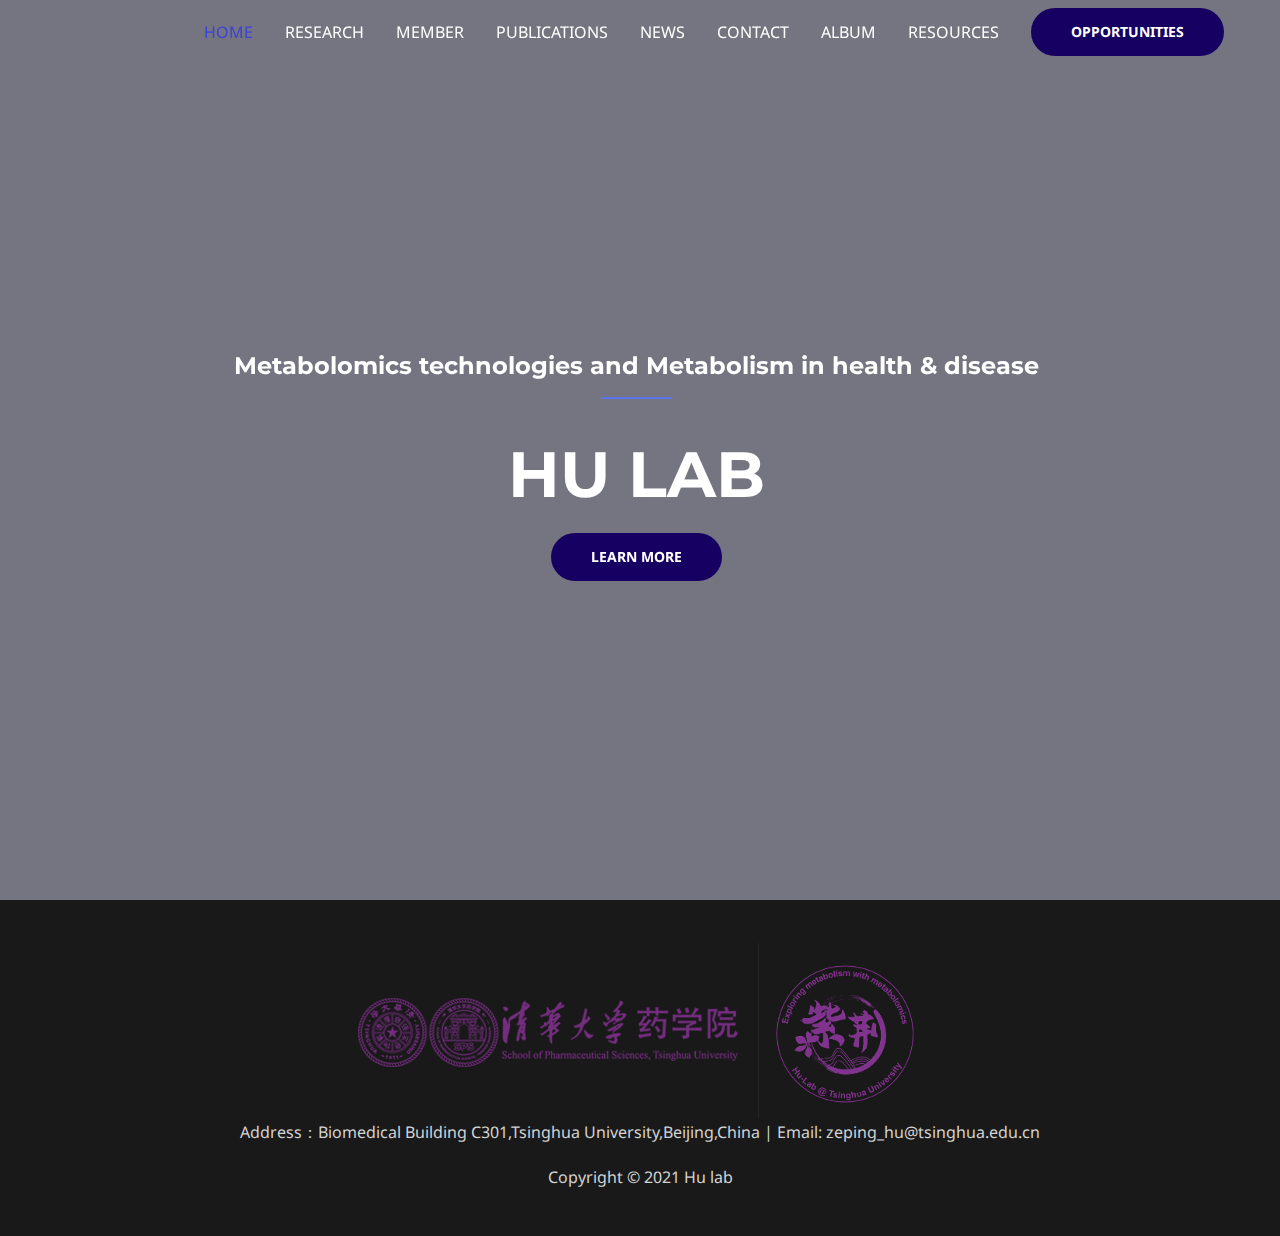
==== index.html @ bd50f6ac "Initial commit" ====
<!DOCTYPE html>
<!--告诉浏览器我们使用的是英文，且是美式英文-->
<html lang="en-US">

<head>
<!--规定文档的字符编码，主流浏览器都支持charset编码，UTF-8 - Unicode 字符编码-->
<meta charset="UTF-8">
<!--使用name属性来定义一个HTML文档的描述、关键词、作者-->
<!--name="viewport",主要是用来解决移动端布局问题，“width=device-width”代表设置为设备宽度，initial-scale=1设置页面的初始缩放值-->
<meta name="viewport" content="width=device-width, initial-scale=1">
<!--暂不知道有啥用，可以删掉-->
<link rel="profile" href="https://gmpg.org/xfn/11">
<link rel="icon" href="images/wxlogo.png" sizes="192x192" />
<link rel="apple-touch-icon" href="images/wxlogo.png" />
<meta name="msapplication-TileImage" content="images/wxlogo.png" />

<meta name='robots' content='index, follow, max-image-preview:large, max-snippet:-1, max-video-preview:-1' />
<!--允许搜索引擎访问，并且在max-image-preview:large在结果中显示大图预览，“max-video-preview:-1”：此网页上的视频摘要时长没有限制，max-snippet:-1 将用户定向到你网站的摘要长度-->
     <!--记得修改-->
    <title>Hulab|Metabolomics technologies and Metabolism in health & disease</title>
    <!--网页描述文字-->
     <!--记得修改-->
    <meta name="description" content="xxx" />
    <!---网页有多个网址时使用canonical对网页进行规范化，重定向于自身，告知搜索引擎将相关搜索信号传递给href-->
    <link rel="canonical" href="index.html" />
    <!--meta property=og 同意网页内容可以被其他SNS网站引用 -->
    <!--locale,type类型，title：标题，description：描述，url：链接，site_name：网站名，-->




<!--dns预获取，减少DNS请求次数，进行DNS预先获取，网页打开时在加载网页时，对网页中的域名进行解析缓存-->
<link rel='dns-prefetch' href='index.html' />
<!--谷歌字体包-->
<link rel='dns-prefetch' href='http://fonts.googleapis.com/' />
<!--wordpress,不知道有啥用，建议去掉-->
<link rel='dns-prefetch' href='http://s.w.org/' />

<!--留待商榷-->
<link rel='stylesheet' id='astra-theme-css-css'  href='wp-content/themes/astra/assets/css/minified/style.min1ac1.css?ver=3.7.3' media='all' />
<style id='astra-theme-css-inline-css'>
html{font-size:100%;}a,.page-title{color:#230a59;}a:hover,a:focus{color:#5c73f2;}body,button,input,select,textarea,.ast-button,.ast-custom-button{font-family:'Noto Sans',sans-serif;font-weight:400;font-size:16px;font-size:1rem;line-height:1.7;}blockquote{color:#000000;}h1,.entry-content h1,h2,.entry-content h2,h3,.entry-content h3,h4,.entry-content h4,h5,.entry-content h5,h6,.entry-content h6,.site-title,.site-title a{font-family:'Montserrat',sans-serif;font-weight:700;}.site-title{font-size:22px;font-size:1.375rem;display:none;}header .custom-logo-link img{max-width:80px;}.astra-logo-svg{width:80px;}.ast-archive-description .ast-archive-title{font-size:40px;font-size:2.5rem;}.site-header .site-description{font-size:15px;font-size:0.9375rem;display:none;}.entry-title{font-size:30px;font-size:1.875rem;}h1,.entry-content h1{font-size:64px;font-size:4rem;font-family:'Montserrat',sans-serif;text-transform:uppercase;}h2,.entry-content h2{font-size:40px;font-size:2.5rem;font-family:'Montserrat',sans-serif;line-height:1.4;text-transform:uppercase;}h3,.entry-content h3{font-size:24px;font-size:1.5rem;font-family:'Montserrat',sans-serif;}h4,.entry-content h4{font-size:20px;font-size:1.25rem;font-family:'Montserrat',sans-serif;}h5,.entry-content h5{font-size:18px;font-size:1.125rem;font-family:'Montserrat',sans-serif;}h6,.entry-content h6{font-size:15px;font-size:0.9375rem;font-family:'Montserrat',sans-serif;}.ast-single-post .entry-title,.page-title{font-size:30px;font-size:1.875rem;}::selection{background-color:#5c73f2;color:#ffffff;}body,h1,.entry-title a,.entry-content h1,h2,.entry-content h2,h3,.entry-content h3,h4,.entry-content h4,h5,.entry-content h5,h6,.entry-content h6{color:#222222;}.tagcloud a:hover,.tagcloud a:focus,.tagcloud a.current-item{color:#ffffff;border-color:#230a59;background-color:#230a59;}input:focus,input[type="text"]:focus,input[type="email"]:focus,input[type="url"]:focus,input[type="password"]:focus,input[type="reset"]:focus,input[type="search"]:focus,textarea:focus{border-color:#230a59;}input[type="radio"]:checked,input[type=reset],input[type="checkbox"]:checked,input[type="checkbox"]:hover:checked,input[type="checkbox"]:focus:checked,input[type=range]::-webkit-slider-thumb{border-color:#230a59;background-color:#230a59;box-shadow:none;}.site-footer a:hover + .post-count,.site-footer a:focus + .post-count{background:#230a59;border-color:#230a59;}.single .nav-links .nav-previous,.single .nav-links .nav-next{color:#230a59;}.entry-meta,.entry-meta *{line-height:1.45;color:#230a59;}.entry-meta a:hover,.entry-meta a:hover *,.entry-meta a:focus,.entry-meta a:focus *,.page-links > .page-link,.page-links .page-link:hover,.post-navigation a:hover{color:#5c73f2;}#cat option,.secondary .calendar_wrap thead a,.secondary .calendar_wrap thead a:visited{color:#230a59;}.secondary .calendar_wrap #today,.ast-progress-val span{background:#230a59;}.secondary a:hover + .post-count,.secondary a:focus + .post-count{background:#230a59;border-color:#230a59;}.calendar_wrap #today > a{color:#ffffff;}.page-links .page-link,.single .post-navigation a{color:#230a59;}.widget-title{font-size:22px;font-size:1.375rem;color:#222222;}.main-header-menu .menu-link,.ast-header-custom-item a{color:#222222;}.main-header-menu .menu-item:hover > .menu-link,.main-header-menu .menu-item:hover > .ast-menu-toggle,.main-header-menu .ast-masthead-custom-menu-items a:hover,.main-header-menu .menu-item.focus > .menu-link,.main-header-menu .menu-item.focus > .ast-menu-toggle,.main-header-menu .current-menu-item > .menu-link,.main-header-menu .current-menu-ancestor > .menu-link,.main-header-menu .current-menu-item > .ast-menu-toggle,.main-header-menu .current-menu-ancestor > .ast-menu-toggle{color:#230a59;}.header-main-layout-3 .ast-main-header-bar-alignment{margin-right:auto;}.header-main-layout-2 .site-header-section-left .ast-site-identity{text-align:left;}.ast-header-break-point .ast-mobile-menu-buttons-minimal.menu-toggle{background:transparent;color:#160061;}.ast-header-break-point .ast-mobile-menu-buttons-outline.menu-toggle{background:transparent;border:1px solid #160061;color:#160061;}.ast-header-break-point .ast-mobile-menu-buttons-fill.menu-toggle{background:#160061;color:#ffffff;}.ast-page-builder-template .hentry {margin: 0;}.ast-page-builder-template .site-content > .ast-container {max-width: 100%;padding: 0;}.ast-page-builder-template .site-content #primary {padding: 0;margin: 0;}.ast-page-builder-template .no-results {text-align: center;margin: 4em auto;}.ast-page-builder-template .ast-pagination {padding: 2em;} .ast-page-builder-template .entry-header.ast-no-title.ast-no-thumbnail {margin-top: 0;}.ast-page-builder-template .entry-header.ast-header-without-markup {margin-top: 0;margin-bottom: 0;}.ast-page-builder-template .entry-header.ast-no-title.ast-no-meta {margin-bottom: 0;}.ast-page-builder-template.single .post-navigation {padding-bottom: 2em;}.ast-page-builder-template.single-post .site-content > .ast-container {max-width: 100%;}.ast-page-builder-template.single-post .site-content > .ast-container {max-width: 100%;}.ast-page-builder-template .entry-header {margin-top: 4em;margin-left: auto;margin-right: auto;padding-left: 20px;padding-right: 20px;}.ast-page-builder-template .ast-archive-description {margin-top: 4em;margin-left: auto;margin-right: auto;padding-left: 20px;padding-right: 20px;}.ast-page-builder-template.ast-no-sidebar .entry-content .alignwide {margin-left: 0;margin-right: 0;}.single.ast-page-builder-template .entry-header {padding-left: 20px;padding-right: 20px;}.ast-page-builder-template.ast-no-sidebar .entry-content .alignwide {margin-left: 0;margin-right: 0;}.ast-small-footer{color:#d3d3d3;}.ast-small-footer > .ast-footer-overlay{background-color:#191919;;}.ast-small-footer a{color:#fb2056;}.ast-small-footer a:hover{color:#fb2056;}.footer-adv .footer-adv-overlay{border-top-style:solid;border-top-color:#7a7a7a;}.wp-block-buttons.aligncenter{justify-content:center;}@media (max-width:782px){.entry-content .wp-block-columns .wp-block-column{margin-left:0px;}}@media (max-width:921px){.ast-separate-container .ast-article-post,.ast-separate-container .ast-article-single{padding:1.5em 2.14em;}.ast-separate-container #primary,.ast-separate-container #secondary{padding:1.5em 0;}#primary,#secondary{padding:1.5em 0;margin:0;}.ast-left-sidebar #content > .ast-container{display:flex;flex-direction:column-reverse;width:100%;}.ast-author-box img.avatar{margin:20px 0 0 0;}}@media (min-width:922px){.ast-separate-container.ast-right-sidebar #primary,.ast-separate-container.ast-left-sidebar #primary{border:0;}.search-no-results.ast-separate-container #primary{margin-bottom:4em;}}.elementor-button-wrapper .elementor-button{border-style:solid;text-decoration:none;border-top-width:0;border-right-width:0;border-left-width:0;border-bottom-width:0;}body .elementor-button.elementor-size-sm,body .elementor-button.elementor-size-xs,body .elementor-button.elementor-size-md,body .elementor-button.elementor-size-lg,body .elementor-button.elementor-size-xl,body .elementor-button{border-radius:30px;padding-top:17px;padding-right:40px;padding-bottom:17px;padding-left:40px;}.elementor-button-wrapper .elementor-button{border-color:#160061;background-color:#160061;}.elementor-button-wrapper .elementor-button:hover,.elementor-button-wrapper .elementor-button:focus{color:#ffffff;background-color:#3b42d9;border-color:#3b42d9;}.wp-block-button .wp-block-button__link,.elementor-button-wrapper .elementor-button,.elementor-button-wrapper .elementor-button:visited{color:#ffffff;}.elementor-button-wrapper .elementor-button{font-family:inherit;font-weight:700;line-height:1;text-transform:uppercase;}body .elementor-button.elementor-size-sm,body .elementor-button.elementor-size-xs,body .elementor-button.elementor-size-md,body .elementor-button.elementor-size-lg,body .elementor-button.elementor-size-xl,body .elementor-button{font-size:14px;font-size:0.875rem;}.wp-block-button .wp-block-button__link:hover,.wp-block-button .wp-block-button__link:focus{color:#ffffff;background-color:#3b42d9;border-color:#3b42d9;}.elementor-widget-heading h2.elementor-heading-title{line-height:1.4;}.wp-block-button .wp-block-button__link{border-style:solid;border-top-width:0;border-right-width:0;border-left-width:0;border-bottom-width:0;border-color:#160061;background-color:#160061;color:#ffffff;font-family:inherit;font-weight:700;line-height:1;text-transform:uppercase;font-size:14px;font-size:0.875rem;border-radius:30px;padding-top:17px;padding-right:40px;padding-bottom:17px;padding-left:40px;}.menu-toggle,button,.ast-button,.ast-custom-button,.button,input#submit,input[type="button"],input[type="submit"],input[type="reset"]{border-style:solid;border-top-width:0;border-right-width:0;border-left-width:0;border-bottom-width:0;color:#ffffff;border-color:#160061;background-color:#160061;border-radius:30px;padding-top:17px;padding-right:40px;padding-bottom:17px;padding-left:40px;font-family:inherit;font-weight:700;font-size:14px;font-size:0.875rem;line-height:1;text-transform:uppercase;}button:focus,.menu-toggle:hover,button:hover,.ast-button:hover,.ast-custom-button:hover .button:hover,.ast-custom-button:hover ,input[type=reset]:hover,input[type=reset]:focus,input#submit:hover,input#submit:focus,input[type="button"]:hover,input[type="button"]:focus,input[type="submit"]:hover,input[type="submit"]:focus{color:#ffffff;background-color:#3b42d9;border-color:#3b42d9;}@media (min-width:544px){.ast-container{max-width:100%;}}@media (max-width:544px){.ast-separate-container .ast-article-post,.ast-separate-container .ast-article-single,.ast-separate-container .comments-title,.ast-separate-container .ast-archive-description{padding:1.5em 1em;}.ast-separate-container #content .ast-container{padding-left:0.54em;padding-right:0.54em;}.ast-separate-container .ast-comment-list li.depth-1{padding:1.5em 1em;margin-bottom:1.5em;}.ast-separate-container .ast-comment-list .bypostauthor{padding:.5em;}.ast-search-menu-icon.ast-dropdown-active .search-field{width:170px;}.site-branding img,.site-header .site-logo-img .custom-logo-link img{max-width:100%;}}@media (max-width:921px){.ast-mobile-header-stack .main-header-bar .ast-search-menu-icon{display:inline-block;}.ast-header-break-point.ast-header-custom-item-outside .ast-mobile-header-stack .main-header-bar .ast-search-icon{margin:0;}.ast-comment-avatar-wrap img{max-width:2.5em;}.ast-separate-container .ast-comment-list li.depth-1{padding:1.5em 2.14em;}.ast-separate-container .comment-respond{padding:2em 2.14em;}.ast-comment-meta{padding:0 1.8888em 1.3333em;}}@media (max-width:921px){.site-title{display:none;}.ast-archive-description .ast-archive-title{font-size:40px;}.site-header .site-description{display:none;}.entry-title{font-size:30px;}h1,.entry-content h1{font-size:44px;}h2,.entry-content h2{font-size:32px;}h3,.entry-content h3{font-size:20px;}.ast-single-post .entry-title,.page-title{font-size:30px;}.astra-logo-svg{width:50px;}header .custom-logo-link img,.ast-header-break-point .site-logo-img .custom-mobile-logo-link img{max-width:50px;}}@media (max-width:544px){.widget-title{font-size:21px;font-size:1.4rem;}body,button,input,select,textarea,.ast-button,.ast-custom-button{font-size:15px;font-size:0.9375rem;}#secondary,#secondary button,#secondary input,#secondary select,#secondary textarea{font-size:15px;font-size:0.9375rem;}.site-title{font-size:20px;font-size:1.25rem;display:none;}.ast-archive-description .ast-archive-title{font-size:40px;}.site-header .site-description{font-size:14px;font-size:0.875rem;display:none;}.entry-title{font-size:30px;}h1,.entry-content h1{font-size:30px;}h2,.entry-content h2{font-size:24px;}h3,.entry-content h3{font-size:20px;}h4,.entry-content h4{font-size:19px;font-size:1.1875rem;}h5,.entry-content h5{font-size:16px;font-size:1rem;}h6,.entry-content h6{font-size:15px;font-size:0.9375rem;}.ast-single-post .entry-title,.page-title{font-size:30px;}header .custom-logo-link img,.ast-header-break-point .site-branding img,.ast-header-break-point .custom-logo-link img{max-width:50px;}.astra-logo-svg{width:50px;}.ast-header-break-point .site-logo-img .custom-mobile-logo-link img{max-width:50px;}}@media (max-width:921px){html{font-size:91.2%;}}@media (max-width:544px){html{font-size:100%;}}@media (min-width:922px){.ast-container{max-width:1240px;}}@font-face {font-family: "Astra";src: url(wp-content/themes/astra/assets/fonts/astra.woff) format("woff"),url(https://www.gulab.info/wp-content/themes/astra/assets/fonts/astra.ttf) format("truetype"),url(https://www.gulab.info/wp-content/themes/astra/assets/fonts/astra.svg#astra) format("svg");font-weight: normal;font-style: normal;font-display: fallback;}@media (max-width:921px) {.main-header-bar .main-header-bar-navigation{display:none;}}.ast-desktop .main-header-menu.submenu-with-border .sub-menu,.ast-desktop .main-header-menu.submenu-with-border .astra-full-megamenu-wrapper{border-color:#5c73f2;}.ast-desktop .main-header-menu.submenu-with-border .sub-menu{border-top-width:2px;border-right-width:0px;border-left-width:0px;border-bottom-width:0px;border-style:solid;}.ast-desktop .main-header-menu.submenu-with-border .sub-menu .sub-menu{top:-2px;}.ast-desktop .main-header-menu.submenu-with-border .sub-menu .menu-link,.ast-desktop .main-header-menu.submenu-with-border .children .menu-link{border-bottom-width:1px;border-style:solid;border-color:#eaeaea;}@media (min-width:922px){.main-header-menu .sub-menu .menu-item.ast-left-align-sub-menu:hover > .sub-menu,.main-header-menu .sub-menu .menu-item.ast-left-align-sub-menu.focus > .sub-menu{margin-left:-0px;}}.ast-small-footer{border-top-style:solid;border-top-width:0;border-top-color:#7a7a7a;}.ast-small-footer-wrap{text-align:center;}.ast-header-break-point .main-navigation ul .button-custom-menu-item .menu-link {padding: 0 20px;display: inline-block;width: 100%;border-bottom-width: 1px;border-style: solid;border-color: #eaeaea;}.button-custom-menu-item .ast-custom-button-link .ast-custom-button {font-size: inherit;font-family: inherit;font-weight: inherit;}.button-custom-menu-item .ast-custom-button-link .ast-custom-button:hover {transition: all 0.1s ease-in-out;}.ast-header-break-point.ast-header-custom-item-inside .main-header-bar .main-header-bar-navigation .ast-search-icon {display: none;}.ast-header-break-point.ast-header-custom-item-inside .main-header-bar .ast-search-menu-icon .search-form {padding: 0;display: block;overflow: hidden;}.ast-header-break-point .ast-header-custom-item .widget:last-child {margin-bottom: 1em;}.ast-header-custom-item .widget {margin: 0.5em;display: inline-block;vertical-align: middle;}.ast-header-custom-item .widget p {margin-bottom: 0;}.ast-header-custom-item .widget li {width: auto;}.ast-header-custom-item-inside .button-custom-menu-item .menu-link {display: none;}.ast-header-custom-item-inside.ast-header-break-point .button-custom-menu-item .ast-custom-button-link {display: none;}.ast-header-custom-item-inside.ast-header-break-point .button-custom-menu-item .menu-link {display: block;}.ast-header-break-point.ast-header-custom-item-outside .main-header-bar .ast-search-icon {margin-right: 1em;}.ast-header-break-point.ast-header-custom-item-inside .main-header-bar .ast-search-menu-icon .search-field,.ast-header-break-point.ast-header-custom-item-inside .main-header-bar .ast-search-menu-icon.ast-inline-search .search-field {width: 100%;padding-right: 5.5em;}.ast-header-break-point.ast-header-custom-item-inside .main-header-bar .ast-search-menu-icon .search-submit {display: block;position: absolute;height: 100%;top: 0;right: 0;padding: 0 1em;border-radius: 0;}.ast-header-break-point .ast-header-custom-item .ast-masthead-custom-menu-items {padding-left: 20px;padding-right: 20px;margin-bottom: 1em;margin-top: 1em;}.ast-header-custom-item-inside.ast-header-break-point .button-custom-menu-item {padding-left: 0;padding-right: 0;margin-top: 0;margin-bottom: 0;}.astra-icon-down_arrow::after {content: "\e900";font-family: Astra;}.astra-icon-close::after {content: "\e5cd";font-family: Astra;}.astra-icon-drag_handle::after {content: "\e25d";font-family: Astra;}.astra-icon-format_align_justify::after {content: "\e235";font-family: Astra;}.astra-icon-menu::after {content: "\e5d2";font-family: Astra;}.astra-icon-reorder::after {content: "\e8fe";font-family: Astra;}.astra-icon-search::after {content: "\e8b6";font-family: Astra;}.astra-icon-zoom_in::after {content: "\e56b";font-family: Astra;}.astra-icon-check-circle::after {content: "\e901";font-family: Astra;}.astra-icon-shopping-cart::after {content: "\f07a";font-family: Astra;}.astra-icon-shopping-bag::after {content: "\f290";font-family: Astra;}.astra-icon-shopping-basket::after {content: "\f291";font-family: Astra;}.astra-icon-circle-o::after {content: "\e903";font-family: Astra;}.astra-icon-certificate::after {content: "\e902";font-family: Astra;}:root .has-ast-global-color-0-color{color:var(--ast-global-color-0);}:root .has-ast-global-color-0-background-color{background-color:var(--ast-global-color-0);}:root .wp-block-button .has-ast-global-color-0-color{color:var(--ast-global-color-0);}:root .wp-block-button .has-ast-global-color-0-background-color{background-color:var(--ast-global-color-0);}:root .has-ast-global-color-1-color{color:var(--ast-global-color-1);}:root .has-ast-global-color-1-background-color{background-color:var(--ast-global-color-1);}:root .wp-block-button .has-ast-global-color-1-color{color:var(--ast-global-color-1);}:root .wp-block-button .has-ast-global-color-1-background-color{background-color:var(--ast-global-color-1);}:root .has-ast-global-color-2-color{color:var(--ast-global-color-2);}:root .has-ast-global-color-2-background-color{background-color:var(--ast-global-color-2);}:root .wp-block-button .has-ast-global-color-2-color{color:var(--ast-global-color-2);}:root .wp-block-button .has-ast-global-color-2-background-color{background-color:var(--ast-global-color-2);}:root .has-ast-global-color-3-color{color:var(--ast-global-color-3);}:root .has-ast-global-color-3-background-color{background-color:var(--ast-global-color-3);}:root .wp-block-button .has-ast-global-color-3-color{color:var(--ast-global-color-3);}:root .wp-block-button .has-ast-global-color-3-background-color{background-color:var(--ast-global-color-3);}:root .has-ast-global-color-4-color{color:var(--ast-global-color-4);}:root .has-ast-global-color-4-background-color{background-color:var(--ast-global-color-4);}:root .wp-block-button .has-ast-global-color-4-color{color:var(--ast-global-color-4);}:root .wp-block-button .has-ast-global-color-4-background-color{background-color:var(--ast-global-color-4);}:root .has-ast-global-color-5-color{color:var(--ast-global-color-5);}:root .has-ast-global-color-5-background-color{background-color:var(--ast-global-color-5);}:root .wp-block-button .has-ast-global-color-5-color{color:var(--ast-global-color-5);}:root .wp-block-button .has-ast-global-color-5-background-color{background-color:var(--ast-global-color-5);}:root .has-ast-global-color-6-color{color:var(--ast-global-color-6);}:root .has-ast-global-color-6-background-color{background-color:var(--ast-global-color-6);}:root .wp-block-button .has-ast-global-color-6-color{color:var(--ast-global-color-6);}:root .wp-block-button .has-ast-global-color-6-background-color{background-color:var(--ast-global-color-6);}:root .has-ast-global-color-7-color{color:var(--ast-global-color-7);}:root .has-ast-global-color-7-background-color{background-color:var(--ast-global-color-7);}:root .wp-block-button .has-ast-global-color-7-color{color:var(--ast-global-color-7);}:root .wp-block-button .has-ast-global-color-7-background-color{background-color:var(--ast-global-color-7);}:root .has-ast-global-color-8-color{color:var(--ast-global-color-8);}:root .has-ast-global-color-8-background-color{background-color:var(--ast-global-color-8);}:root .wp-block-button .has-ast-global-color-8-color{color:var(--ast-global-color-8);}:root .wp-block-button .has-ast-global-color-8-background-color{background-color:var(--ast-global-color-8);}:root{--ast-global-color-0:#0170B9;--ast-global-color-1:#3a3a3a;--ast-global-color-2:#3a3a3a;--ast-global-color-3:#4B4F58;--ast-global-color-4:#F5F5F5;--ast-global-color-5:#FFFFFF;--ast-global-color-6:#F2F5F7;--ast-global-color-7:#424242;--ast-global-color-8:#000000;}@media (min-width:921px){.ast-theme-transparent-header #masthead{position:absolute;left:0;right:0;}.ast-theme-transparent-header .main-header-bar,.ast-theme-transparent-header.ast-header-break-point .main-header-bar{background:none;}body.elementor-editor-active.ast-theme-transparent-header #masthead,.fl-builder-edit .ast-theme-transparent-header #masthead,body.vc_editor.ast-theme-transparent-header #masthead,body.brz-ed.ast-theme-transparent-header #masthead{z-index:0;}.ast-header-break-point.ast-replace-site-logo-transparent.ast-theme-transparent-header .custom-mobile-logo-link{display:none;}.ast-header-break-point.ast-replace-site-logo-transparent.ast-theme-transparent-header .transparent-custom-logo{display:inline-block;}.ast-theme-transparent-header .ast-above-header,.ast-theme-transparent-header .ast-above-header.ast-above-header-bar{background-image:none;background-color:transparent;}.ast-theme-transparent-header .ast-below-header{background-image:none;background-color:transparent;}}@media (min-width:922px){.ast-theme-transparent-header .site-title a,.ast-theme-transparent-header .site-title a:focus,.ast-theme-transparent-header .site-title a:hover,.ast-theme-transparent-header .site-title a:visited{color:#ffffff;}.ast-theme-transparent-header .site-header .site-description{color:#ffffff;}.ast-theme-transparent-header .ast-builder-menu .main-header-menu,.ast-theme-transparent-header .ast-builder-menu .main-header-menu .sub-menu,.ast-theme-transparent-header .ast-builder-menu .main-header-menu,.ast-theme-transparent-header.ast-header-break-point .ast-builder-menu .main-header-bar-wrap .main-header-menu,.ast-flyout-menu-enable.ast-header-break-point.ast-theme-transparent-header .main-header-bar-navigation #site-navigation,.ast-fullscreen-menu-enable.ast-header-break-point.ast-theme-transparent-header .main-header-bar-navigation #site-navigation,.ast-flyout-above-menu-enable.ast-header-break-point.ast-theme-transparent-header .ast-above-header-navigation-wrap .ast-above-header-navigation,.ast-flyout-below-menu-enable.ast-header-break-point.ast-theme-transparent-header .ast-below-header-navigation-wrap .ast-below-header-actual-nav,.ast-fullscreen-above-menu-enable.ast-header-break-point.ast-theme-transparent-header .ast-above-header-navigation-wrap,.ast-fullscreen-below-menu-enable.ast-header-break-point.ast-theme-transparent-header .ast-below-header-navigation-wrap,.ast-theme-transparent-header .main-header-menu .menu-link{background-color:rgba(255,255,255,0);}.ast-theme-transparent-header .ast-builder-menu .main-header-menu .menu-item .sub-menu .menu-item .menu-link,.ast-theme-transparent-header .ast-builder-menu .main-header-menu .menu-item .sub-menu .menu-item > .ast-menu-toggle,.ast-theme-transparent-header .main-header-menu .menu-item .sub-menu .menu-link,.ast-header-break-point.ast-flyout-menu-enable.ast-header-break-point .main-header-bar-navigation .main-header-menu .menu-item .sub-menu .menu-link{color:#000000;}.ast-theme-transparent-header .ast-builder-menu .main-header-menu .menu-item .sub-menu .menu-link:hover,.ast-theme-transparent-header .ast-builder-menu .main-header-menu .menu-item .sub-menu .menu-item:hover > .menu-link,.ast-theme-transparent-header .ast-builder-menu .main-header-menu .menu-item .sub-menu .menu-item.focus > .menu-item,.ast-theme-transparent-header .ast-builder-menu .main-header-menu .menu-item .sub-menu .menu-item.current-menu-item > .menu-link,.ast-theme-transparent-header .ast-builder-menu .main-header-menu .menu-item .sub-menu .menu-item.current-menu-item > .ast-menu-toggle,.ast-theme-transparent-header .ast-builder-menu .main-header-menu .menu-item .sub-menu .menu-item:hover > .ast-menu-toggle,.ast-theme-transparent-header .ast-builder-menu .main-header-menu .menu-item .sub-menu .menu-item.focus > .ast-menu-toggle,.ast-theme-transparent-header .main-header-menu .menu-item .sub-menu .menu-item:hover > .menu-link,.ast-header-break-point.ast-flyout-menu-enable.ast-header-break-point .main-header-bar-navigation .main-header-menu .menu-item .sub-menu .menu-link{color:#3b42d9;}.ast-theme-transparent-header .ast-builder-menu .main-header-menu,.ast-theme-transparent-header .ast-builder-menu .main-header-menu .menu-link,.ast-theme-transparent-header [CLASS*="ast-builder-menu-"] .main-header-menu .menu-item > .menu-link,.ast-theme-transparent-header .ast-masthead-custom-menu-items,.ast-theme-transparent-header .ast-masthead-custom-menu-items a,.ast-theme-transparent-header .ast-builder-menu .main-header-menu .menu-item > .ast-menu-toggle,.ast-theme-transparent-header .ast-builder-menu .main-header-menu .menu-item > .ast-menu-toggle,.ast-theme-transparent-header .ast-above-header-navigation a,.ast-header-break-point.ast-theme-transparent-header .ast-above-header-navigation a,.ast-header-break-point.ast-theme-transparent-header .ast-above-header-navigation > ul.ast-above-header-menu > .menu-item-has-children:not(.current-menu-item) > .ast-menu-toggle,.ast-theme-transparent-header .ast-below-header-menu,.ast-theme-transparent-header .ast-below-header-menu a,.ast-header-break-point.ast-theme-transparent-header .ast-below-header-menu a,.ast-header-break-point.ast-theme-transparent-header .ast-below-header-menu,.ast-theme-transparent-header .main-header-menu .menu-link{color:#ffffff;}.ast-theme-transparent-header .ast-builder-menu .main-header-menu .menu-item:hover > .menu-link,.ast-theme-transparent-header .ast-builder-menu .main-header-menu .menu-item:hover > .ast-menu-toggle,.ast-theme-transparent-header .ast-builder-menu .main-header-menu .ast-masthead-custom-menu-items a:hover,.ast-theme-transparent-header .ast-builder-menu .main-header-menu .focus > .menu-link,.ast-theme-transparent-header .ast-builder-menu .main-header-menu .focus > .ast-menu-toggle,.ast-theme-transparent-header .ast-builder-menu .main-header-menu .current-menu-item > .menu-link,.ast-theme-transparent-header .ast-builder-menu .main-header-menu .current-menu-ancestor > .menu-link,.ast-theme-transparent-header .ast-builder-menu .main-header-menu .current-menu-item > .ast-menu-toggle,.ast-theme-transparent-header .ast-builder-menu .main-header-menu .current-menu-ancestor > .ast-menu-toggle,.ast-theme-transparent-header [CLASS*="ast-builder-menu-"] .main-header-menu .current-menu-item > .menu-link,.ast-theme-transparent-header [CLASS*="ast-builder-menu-"] .main-header-menu .current-menu-ancestor > .menu-link,.ast-theme-transparent-header [CLASS*="ast-builder-menu-"] .main-header-menu .current-menu-item > .ast-menu-toggle,.ast-theme-transparent-header [CLASS*="ast-builder-menu-"] .main-header-menu .current-menu-ancestor > .ast-menu-toggle,.ast-theme-transparent-header .main-header-menu .menu-item:hover > .menu-link,.ast-theme-transparent-header .main-header-menu .current-menu-item > .menu-link,.ast-theme-transparent-header .main-header-menu .current-menu-ancestor > .menu-link{color:#3b42d9;}}@media (max-width:921px){.transparent-custom-logo{display:none;}}@media (min-width:921px){.ast-transparent-mobile-logo{display:none;}}@media (max-width:921px){.ast-transparent-mobile-logo{display:block;}}@media (min-width:921px){.ast-theme-transparent-header .main-header-bar{border-bottom-width:0;border-bottom-style:solid;border-bottom-color:#ffffff;}}.ast-breadcrumbs .trail-browse,.ast-breadcrumbs .trail-items,.ast-breadcrumbs .trail-items li{display:inline-block;margin:0;padding:0;border:none;background:inherit;text-indent:0;}.ast-breadcrumbs .trail-browse{font-size:inherit;font-style:inherit;font-weight:inherit;color:inherit;}.ast-breadcrumbs .trail-items{list-style:none;}.trail-items li::after{padding:0 0.3em;content:"\00bb";}.trail-items li:last-of-type::after{display:none;}h1,.entry-content h1,h2,.entry-content h2,h3,.entry-content h3,h4,.entry-content h4,h5,.entry-content h5,h6,.entry-content h6{color:#222222;}.elementor-widget-heading .elementor-heading-title{margin:0;}.elementor-post.elementor-grid-item.hentry{margin-bottom:0;}.woocommerce div.product .elementor-element.elementor-products-grid .related.products ul.products li.product,.elementor-element .elementor-wc-products .woocommerce[class*='columns-'] ul.products li.product{width:auto;margin:0;float:none;}.ast-left-sidebar .elementor-section.elementor-section-stretched,.ast-right-sidebar .elementor-section.elementor-section-stretched{max-width:100%;left:0 !important;}.elementor-template-full-width .ast-container{display:block;}@media (max-width:544px){.elementor-element .elementor-wc-products .woocommerce[class*="columns-"] ul.products li.product{width:auto;margin:0;}.elementor-element .woocommerce .woocommerce-result-count{float:none;}}.ast-header-break-point .main-header-bar{border-bottom-width:0;}@media (min-width:922px){.main-header-bar{border-bottom-width:0;}}.ast-safari-browser-less-than-11 .main-header-menu .menu-item, .ast-safari-browser-less-than-11 .main-header-bar .ast-masthead-custom-menu-items{display:block;}.main-header-menu .menu-item, #astra-footer-menu .menu-item, .main-header-bar .ast-masthead-custom-menu-items{-js-display:flex;display:flex;-webkit-box-pack:center;-webkit-justify-content:center;-moz-box-pack:center;-ms-flex-pack:center;justify-content:center;-webkit-box-orient:vertical;-webkit-box-direction:normal;-webkit-flex-direction:column;-moz-box-orient:vertical;-moz-box-direction:normal;-ms-flex-direction:column;flex-direction:column;}.main-header-menu > .menu-item > .menu-link, #astra-footer-menu > .menu-item > .menu-link,{height:100%;-webkit-box-align:center;-webkit-align-items:center;-moz-box-align:center;-ms-flex-align:center;align-items:center;-js-display:flex;display:flex;}.ast-primary-menu-disabled .main-header-bar .ast-masthead-custom-menu-items{flex:unset;}.header-main-layout-1 .ast-flex.main-header-container, .header-main-layout-3 .ast-flex.main-header-container{-webkit-align-content:center;-ms-flex-line-pack:center;align-content:center;-webkit-box-align:center;-webkit-align-items:center;-moz-box-align:center;-ms-flex-align:center;align-items:center;}.main-header-menu .sub-menu .menu-item.menu-item-has-children > .menu-link:after{position:absolute;right:1em;top:50%;transform:translate(0,-50%) rotate(270deg);}.ast-header-break-point .main-header-bar .main-header-bar-navigation .page_item_has_children > .ast-menu-toggle::before, .ast-header-break-point .main-header-bar .main-header-bar-navigation .menu-item-has-children > .ast-menu-toggle::before, .ast-mobile-popup-drawer .main-header-bar-navigation .menu-item-has-children>.ast-menu-toggle::before, .ast-header-break-point .ast-mobile-header-wrap .main-header-bar-navigation .menu-item-has-children > .ast-menu-toggle::before{font-weight:bold;content:"\e900";font-family:Astra;text-decoration:inherit;display:inline-block;}.ast-header-break-point .main-navigation ul.sub-menu .menu-item .menu-link:before{content:"\e900";font-family:Astra;font-size:.65em;text-decoration:inherit;display:inline-block;transform:translate(0, -2px) rotateZ(270deg);margin-right:5px;}.widget_search .search-form:after{font-family:Astra;font-size:1.2em;font-weight:normal;content:"\e8b6";position:absolute;top:50%;right:15px;transform:translate(0, -50%);}.astra-search-icon::before{content:"\e8b6";font-family:Astra;font-style:normal;font-weight:normal;text-decoration:inherit;text-align:center;-webkit-font-smoothing:antialiased;-moz-osx-font-smoothing:grayscale;}.main-header-bar .main-header-bar-navigation .page_item_has_children > a:after, .main-header-bar .main-header-bar-navigation .menu-item-has-children > a:after, .site-header-focus-item .main-header-bar-navigation .menu-item-has-children > .menu-link:after{content:"\e900";display:inline-block;font-family:Astra;font-size:.6rem;font-weight:bold;text-rendering:auto;-webkit-font-smoothing:antialiased;-moz-osx-font-smoothing:grayscale;margin-left:10px;line-height:normal;}.ast-mobile-popup-drawer .main-header-bar-navigation .ast-submenu-expanded>.ast-menu-toggle::before{transform:rotateX(180deg);}.ast-header-break-point .main-header-bar-navigation .menu-item-has-children > .menu-link:after{display:none;}.ast-separate-container .blog-layout-1, .ast-separate-container .blog-layout-2, .ast-separate-container .blog-layout-3{background-color:transparent;background-image:none;}.ast-separate-container .ast-article-post{background-color:var(--ast-global-color-5);;}@media (max-width:921px){.ast-separate-container .ast-article-post{background-color:var(--ast-global-color-5);;}}@media (max-width:544px){.ast-separate-container .ast-article-post{background-color:var(--ast-global-color-5);;}}.ast-separate-container .ast-article-single:not(.ast-related-post), .ast-separate-container .comments-area .comment-respond,.ast-separate-container .comments-area .ast-comment-list li, .ast-separate-container .ast-woocommerce-container, .ast-separate-container .error-404, .ast-separate-container .no-results, .single.ast-separate-container .ast-author-meta, .ast-separate-container .related-posts-title-wrapper, .ast-separate-container.ast-two-container #secondary .widget,.ast-separate-container .comments-count-wrapper, .ast-box-layout.ast-plain-container .site-content,.ast-padded-layout.ast-plain-container .site-content, .ast-separate-container .comments-area .comments-title{background-color:var(--ast-global-color-5);;}@media (max-width:921px){.ast-separate-container .ast-article-single:not(.ast-related-post), .ast-separate-container .comments-area .comment-respond,.ast-separate-container .comments-area .ast-comment-list li, .ast-separate-container .ast-woocommerce-container, .ast-separate-container .error-404, .ast-separate-container .no-results, .single.ast-separate-container .ast-author-meta, .ast-separate-container .related-posts-title-wrapper, .ast-separate-container.ast-two-container #secondary .widget,.ast-separate-container .comments-count-wrapper, .ast-box-layout.ast-plain-container .site-content,.ast-padded-layout.ast-plain-container .site-content, .ast-separate-container .comments-area .comments-title{background-color:var(--ast-global-color-5);;}}@media (max-width:544px){.ast-separate-container .ast-article-single:not(.ast-related-post), .ast-separate-container .comments-area .comment-respond,.ast-separate-container .comments-area .ast-comment-list li, .ast-separate-container .ast-woocommerce-container, .ast-separate-container .error-404, .ast-separate-container .no-results, .single.ast-separate-container .ast-author-meta, .ast-separate-container .related-posts-title-wrapper, .ast-separate-container.ast-two-container #secondary .widget,.ast-separate-container .comments-count-wrapper, .ast-box-layout.ast-plain-container .site-content,.ast-padded-layout.ast-plain-container .site-content, .ast-separate-container .comments-area .comments-title{background-color:var(--ast-global-color-5);;}}:root{--e-global-color-astglobalcolor0:#0170B9;--e-global-color-astglobalcolor1:#3a3a3a;--e-global-color-astglobalcolor2:#3a3a3a;--e-global-color-astglobalcolor3:#4B4F58;--e-global-color-astglobalcolor4:#F5F5F5;--e-global-color-astglobalcolor5:#FFFFFF;--e-global-color-astglobalcolor6:#F2F5F7;--e-global-color-astglobalcolor7:#424242;--e-global-color-astglobalcolor8:#000000;}
</style>
<style>
   ul.links {
		list-style: none;
		padding-left: 0;
	}

		ul.links li {
			display: inline-block;
			border-left: solid 1px rgba(255, 255, 255, 0.05);
			padding: 0 0 0 1em;
			margin: 0 0 0 1em;
		}

			ul.links li:first-child {
				border-left: 0;
				padding-left: 0;
				margin-left: 0;
			}
</style>
<link rel='stylesheet' id='astra-google-fonts-css'  href='https://fonts.googleapis.com/css?family=Noto+Sans%3A400%2C700%7CMontserrat%3A700%2C&amp;display=fallback&amp;ver=3.7.3' media='all' />
<link rel='stylesheet' id='astra-menu-animation-css'  href='wp-content/themes/astra/assets/css/minified/menu-animation.min1ac1.css?ver=3.7.3' media='all' />
<link rel='stylesheet' id='wp-block-library-css'  href='wp-includes/css/dist/block-library/style.minf658.css?ver=5.8.1' media='all' />
<style id='global-styles-inline-css'>
body{--wp--preset--color--black: #000000;--wp--preset--color--cyan-bluish-gray: #abb8c3;--wp--preset--color--white: #ffffff;--wp--preset--color--pale-pink: #f78da7;--wp--preset--color--vivid-red: #cf2e2e;--wp--preset--color--luminous-vivid-orange: #ff6900;--wp--preset--color--luminous-vivid-amber: #fcb900;--wp--preset--color--light-green-cyan: #7bdcb5;--wp--preset--color--vivid-green-cyan: #00d084;--wp--preset--color--pale-cyan-blue: #8ed1fc;--wp--preset--color--vivid-cyan-blue: #0693e3;--wp--preset--color--vivid-purple: #9b51e0;--wp--preset--color--ast-global-color-0: var(--ast-global-color-0);--wp--preset--color--ast-global-color-1: var(--ast-global-color-1);--wp--preset--color--ast-global-color-2: var(--ast-global-color-2);--wp--preset--color--ast-global-color-3: var(--ast-global-color-3);--wp--preset--color--ast-global-color-4: var(--ast-global-color-4);--wp--preset--color--ast-global-color-5: var(--ast-global-color-5);--wp--preset--color--ast-global-color-6: var(--ast-global-color-6);--wp--preset--color--ast-global-color-7: var(--ast-global-color-7);--wp--preset--color--ast-global-color-8: var(--ast-global-color-8);--wp--preset--gradient--vivid-cyan-blue-to-vivid-purple: linear-gradient(135deg,rgba(6,147,227,1) 0%,rgb(155,81,224) 100%);--wp--preset--gradient--light-green-cyan-to-vivid-green-cyan: linear-gradient(135deg,rgb(122,220,180) 0%,rgb(0,208,130) 100%);--wp--preset--gradient--luminous-vivid-amber-to-luminous-vivid-orange: linear-gradient(135deg,rgba(252,185,0,1) 0%,rgba(255,105,0,1) 100%);--wp--preset--gradient--luminous-vivid-orange-to-vivid-red: linear-gradient(135deg,rgba(255,105,0,1) 0%,rgb(207,46,46) 100%);--wp--preset--gradient--very-light-gray-to-cyan-bluish-gray: linear-gradient(135deg,rgb(238,238,238) 0%,rgb(169,184,195) 100%);--wp--preset--gradient--cool-to-warm-spectrum: linear-gradient(135deg,rgb(74,234,220) 0%,rgb(151,120,209) 20%,rgb(207,42,186) 40%,rgb(238,44,130) 60%,rgb(251,105,98) 80%,rgb(254,248,76) 100%);--wp--preset--gradient--blush-light-purple: linear-gradient(135deg,rgb(255,206,236) 0%,rgb(152,150,240) 100%);--wp--preset--gradient--blush-bordeaux: linear-gradient(135deg,rgb(254,205,165) 0%,rgb(254,45,45) 50%,rgb(107,0,62) 100%);--wp--preset--gradient--luminous-dusk: linear-gradient(135deg,rgb(255,203,112) 0%,rgb(199,81,192) 50%,rgb(65,88,208) 100%);--wp--preset--gradient--pale-ocean: linear-gradient(135deg,rgb(255,245,203) 0%,rgb(182,227,212) 50%,rgb(51,167,181) 100%);--wp--preset--gradient--electric-grass: linear-gradient(135deg,rgb(202,248,128) 0%,rgb(113,206,126) 100%);--wp--preset--gradient--midnight: linear-gradient(135deg,rgb(2,3,129) 0%,rgb(40,116,252) 100%);--wp--preset--font-size--small: 13px;--wp--preset--font-size--normal: 16px;--wp--preset--font-size--medium: 20px;--wp--preset--font-size--large: 36px;--wp--preset--font-size--huge: 42px;}.has-black-color{color: var(--wp--preset--color--black) !important;}.has-cyan-bluish-gray-color{color: var(--wp--preset--color--cyan-bluish-gray) !important;}.has-white-color{color: var(--wp--preset--color--white) !important;}.has-pale-pink-color{color: var(--wp--preset--color--pale-pink) !important;}.has-vivid-red-color{color: var(--wp--preset--color--vivid-red) !important;}.has-luminous-vivid-orange-color{color: var(--wp--preset--color--luminous-vivid-orange) !important;}.has-luminous-vivid-amber-color{color: var(--wp--preset--color--luminous-vivid-amber) !important;}.has-light-green-cyan-color{color: var(--wp--preset--color--light-green-cyan) !important;}.has-vivid-green-cyan-color{color: var(--wp--preset--color--vivid-green-cyan) !important;}.has-pale-cyan-blue-color{color: var(--wp--preset--color--pale-cyan-blue) !important;}.has-vivid-cyan-blue-color{color: var(--wp--preset--color--vivid-cyan-blue) !important;}.has-vivid-purple-color{color: var(--wp--preset--color--vivid-purple) !important;}.has-ast-global-color-0-color{color: var(--wp--preset--color--ast-global-color-0) !important;}.has-ast-global-color-1-color{color: var(--wp--preset--color--ast-global-color-1) !important;}.has-ast-global-color-2-color{color: var(--wp--preset--color--ast-global-color-2) !important;}.has-ast-global-color-3-color{color: var(--wp--preset--color--ast-global-color-3) !important;}.has-ast-global-color-4-color{color: var(--wp--preset--color--ast-global-color-4) !important;}.has-ast-global-color-5-color{color: var(--wp--preset--color--ast-global-color-5) !important;}.has-ast-global-color-6-color{color: var(--wp--preset--color--ast-global-color-6) !important;}.has-ast-global-color-7-color{color: var(--wp--preset--color--ast-global-color-7) !important;}.has-ast-global-color-8-color{color: var(--wp--preset--color--ast-global-color-8) !important;}.has-black-background-color{background-color: var(--wp--preset--color--black) !important;}.has-cyan-bluish-gray-background-color{background-color: var(--wp--preset--color--cyan-bluish-gray) !important;}.has-white-background-color{background-color: var(--wp--preset--color--white) !important;}.has-pale-pink-background-color{background-color: var(--wp--preset--color--pale-pink) !important;}.has-vivid-red-background-color{background-color: var(--wp--preset--color--vivid-red) !important;}.has-luminous-vivid-orange-background-color{background-color: var(--wp--preset--color--luminous-vivid-orange) !important;}.has-luminous-vivid-amber-background-color{background-color: var(--wp--preset--color--luminous-vivid-amber) !important;}.has-light-green-cyan-background-color{background-color: var(--wp--preset--color--light-green-cyan) !important;}.has-vivid-green-cyan-background-color{background-color: var(--wp--preset--color--vivid-green-cyan) !important;}.has-pale-cyan-blue-background-color{background-color: var(--wp--preset--color--pale-cyan-blue) !important;}.has-vivid-cyan-blue-background-color{background-color: var(--wp--preset--color--vivid-cyan-blue) !important;}.has-vivid-purple-background-color{background-color: var(--wp--preset--color--vivid-purple) !important;}.has-ast-global-color-0-background-color{background-color: var(--wp--preset--color--ast-global-color-0) !important;}.has-ast-global-color-1-background-color{background-color: var(--wp--preset--color--ast-global-color-1) !important;}.has-ast-global-color-2-background-color{background-color: var(--wp--preset--color--ast-global-color-2) !important;}.has-ast-global-color-3-background-color{background-color: var(--wp--preset--color--ast-global-color-3) !important;}.has-ast-global-color-4-background-color{background-color: var(--wp--preset--color--ast-global-color-4) !important;}.has-ast-global-color-5-background-color{background-color: var(--wp--preset--color--ast-global-color-5) !important;}.has-ast-global-color-6-background-color{background-color: var(--wp--preset--color--ast-global-color-6) !important;}.has-ast-global-color-7-background-color{background-color: var(--wp--preset--color--ast-global-color-7) !important;}.has-ast-global-color-8-background-color{background-color: var(--wp--preset--color--ast-global-color-8) !important;}.has-vivid-cyan-blue-to-vivid-purple-gradient-background{background: var(--wp--preset--gradient--vivid-cyan-blue-to-vivid-purple) !important;}.has-light-green-cyan-to-vivid-green-cyan-gradient-background{background: var(--wp--preset--gradient--light-green-cyan-to-vivid-green-cyan) !important;}.has-luminous-vivid-amber-to-luminous-vivid-orange-gradient-background{background: var(--wp--preset--gradient--luminous-vivid-amber-to-luminous-vivid-orange) !important;}.has-luminous-vivid-orange-to-vivid-red-gradient-background{background: var(--wp--preset--gradient--luminous-vivid-orange-to-vivid-red) !important;}.has-very-light-gray-to-cyan-bluish-gray-gradient-background{background: var(--wp--preset--gradient--very-light-gray-to-cyan-bluish-gray) !important;}.has-cool-to-warm-spectrum-gradient-background{background: var(--wp--preset--gradient--cool-to-warm-spectrum) !important;}.has-blush-light-purple-gradient-background{background: var(--wp--preset--gradient--blush-light-purple) !important;}.has-blush-bordeaux-gradient-background{background: var(--wp--preset--gradient--blush-bordeaux) !important;}.has-luminous-dusk-gradient-background{background: var(--wp--preset--gradient--luminous-dusk) !important;}.has-pale-ocean-gradient-background{background: var(--wp--preset--gradient--pale-ocean) !important;}.has-electric-grass-gradient-background{background: var(--wp--preset--gradient--electric-grass) !important;}.has-midnight-gradient-background{background: var(--wp--preset--gradient--midnight) !important;}.has-small-font-size{font-size: var(--wp--preset--font-size--small) !important;}.has-normal-font-size{font-size: var(--wp--preset--font-size--normal) !important;}.has-medium-font-size{font-size: var(--wp--preset--font-size--medium) !important;}.has-large-font-size{font-size: var(--wp--preset--font-size--large) !important;}.has-huge-font-size{font-size: var(--wp--preset--font-size--huge) !important;}
</style>
<link rel='stylesheet' id='ctf_styles-css'  href='wp-content/plugins/custom-twitter-feeds/css/ctf-styles.min4511.css?ver=1.8.3' media='all' />
<link rel='stylesheet' id='google-fonts-css'  href='https://fonts.googleapis.com/css?family=Lato%3A400%2C500%2C600%2C700&amp;ver=2.5.6' media='all' />
<link rel='stylesheet' id='wpfront-scroll-top-css'  href='wp-content/plugins/wpfront-scroll-top/css/wpfront-scroll-top.min47ac.css?ver=2.0.7.08086' media='all' />
<link rel='stylesheet' id='tablepress-default-css'  href='wp-content/plugins/tablepress/css/default.mind50e.css?ver=1.14' media='all' />
<link rel='stylesheet' id='elementor-icons-css'  href='wp-content/plugins/elementor/assets/lib/eicons/css/elementor-icons.minb683.css?ver=5.12.0' media='all' />
<link rel='stylesheet' id='elementor-frontend-legacy-css'  href='wp-content/plugins/elementor/assets/css/frontend-legacy.minedb1.css?ver=3.4.4' media='all' />
<link rel='stylesheet' id='elementor-frontend-css'  href='wp-content/plugins/elementor/assets/css/frontend.minedb1.css?ver=3.4.4' media='all' />
<style id='elementor-frontend-inline-css'>
@font-face{font-family:eicons;src:url(wp-content/plugins/elementor/assets/lib/eicons/fonts/eicons0b93.eot?5.10.0);src:url(wp-content/plugins/elementor/assets/lib/eicons/fonts/eicons.eot?5.10.0#iefix) format("embedded-opentype"),url(wp-content/plugins/elementor/assets/lib/eicons/fonts/eicons.woff2?5.10.0) format("woff2"),url(wp-content/plugins/elementor/assets/lib/eicons/fonts/eicons.woff?5.10.0) format("woff"),url(wp-content/plugins/elementor/assets/lib/eicons/fonts/eicons.ttf?5.10.0) format("truetype"),url(wp-content/plugins/elementor/assets/lib/eicons/fonts/eicons.svg?5.10.0#eicon) format("svg");font-weight:400;font-style:normal}
</style>
<!--记得修改font—face地址-->
<link rel='stylesheet' id='elementor-post-442-css'  href='wp-content/uploads/elementor/css/post-442ba2e.css?ver=1631766301' media='all' />
<link rel='stylesheet' id='font-awesome-5-all-css'  href='wp-content/plugins/elementor/assets/lib/font-awesome/css/all.minedb1.css?ver=3.4.4' media='all' />
<link rel='stylesheet' id='font-awesome-4-shim-css'  href='wp-content/plugins/elementor/assets/lib/font-awesome/css/v4-shims.minedb1.css?ver=3.4.4' media='all' />
<link rel='stylesheet' id='elementor-post-4-css'  href='wp-content/uploads/elementor/css/post-447cd.css?ver=1631766340' media='all' />
<link rel='stylesheet' id='google-fonts-1-css'  href='https://fonts.googleapis.com/css?family=Roboto%3A100%2C100italic%2C200%2C200italic%2C300%2C300italic%2C400%2C400italic%2C500%2C500italic%2C600%2C600italic%2C700%2C700italic%2C800%2C800italic%2C900%2C900italic%7CRoboto+Slab%3A100%2C100italic%2C200%2C200italic%2C300%2C300italic%2C400%2C400italic%2C500%2C500italic%2C600%2C600italic%2C700%2C700italic%2C800%2C800italic%2C900%2C900italic&amp;display=auto&amp;ver=5.8.1' media='all' />
<link rel='stylesheet' id='elementor-icons-shared-0-css'  href='wp-content/plugins/elementor/assets/lib/font-awesome/css/fontawesome.min52d5.css?ver=5.15.3' media='all' />
<link rel='stylesheet' id='elementor-icons-fa-regular-css'  href='wp-content/plugins/elementor/assets/lib/font-awesome/css/regular.min52d5.css?ver=5.15.3' media='all' />
<link rel='stylesheet' id='elementor-icons-fa-brands-css'  href='wp-content/plugins/elementor/assets/lib/font-awesome/css/brands.min52d5.css?ver=5.15.3' media='all' />
<script src='wp-includes/js/jquery/jquery.minaf6c.js?ver=3.6.0' id='jquery-core-js'></script>
<script src='wp-includes/js/jquery/jquery-migrate.mind617.js?ver=3.3.2' id='jquery-migrate-js'></script>
<script src='wp-content/plugins/elementor/assets/lib/font-awesome/js/v4-shims.minedb1.js?ver=3.4.4' id='font-awesome-4-shim-js'></script>
<link rel="alternate" type="application/json" href="wp-json/wp/v2/pages/4.json" /><link rel="EditURI" type="application/rsd+xml" title="RSD" href="xmlrpc0db0.php?rsd" />
<link rel="wlwmanifest" type="application/wlwmanifest+xml" href="wp-includes/wlwmanifest.xml" /> 
<meta name="generator" content="WordPress 5.8.1" />
<link rel='shortlink' href='index.html' />
<link rel="alternate" type="application/json+oembed" href="wp-json/oembed/1.0/embed5f96.json?url=https%3A%2F%2Fwww.gulab.info%2F" />
<link rel="alternate" type="text/xml+oembed" href="wp-json/oembed/1.0/embedb550?url=https%3A%2F%2Fwww.gulab.info%2F&amp;format=xml" />
<style id="mystickymenu" type="text/css">#mysticky-nav { width:100%; position: static; }#mysticky-nav.wrapfixed { position:fixed; left: 0px; margin-top:0px;  z-index: 99990; -webkit-transition: 0.3s; -moz-transition: 0.3s; -o-transition: 0.3s; transition: 0.3s; -ms-filter:"progid:DXImageTransform.Microsoft.Alpha(Opacity=90)"; filter: alpha(opacity=90); opacity:0.9; background-color: #f7f5e7;}#mysticky-nav.wrapfixed .myfixed{ background-color: #f7f5e7; position: relative;top: auto;left: auto;right: auto;}#mysticky-nav .myfixed { margin:0 auto; float:none; border:0px; background:none; max-width:100%; }</style>			
<style type="text/css"></style>
</head>


<!--主界面-->
<body data-rsssl=1 itemtype='https://schema.org/WebPage' itemscope='itemscope' class="home page-template-default page page-id-4 ast-desktop ast-page-builder-template ast-no-sidebar astra-3.7.3 ast-header-custom-item-inside ast-single-post ast-replace-site-logo-transparent ast-inherit-site-logo-transparent ast-theme-transparent-header elementor-default elementor-kit-442 elementor-page elementor-page-4">
    <div 
    class="hfeed site" id="page">
        <a class="skip-link screen-reader-text" href="#content">Skip to content</a>
                <header
            class="site-header ast-primary-submenu-animation-fade header-main-layout-1 ast-primary-menu-enabled ast-menu-toggle-icon ast-mobile-header-inline" id="masthead" itemtype="https://schema.org/WPHeader" itemscope="itemscope" itemid="#masthead"		>
                
    <div class="main-header-bar-wrap">
        <div class="main-header-bar">
                    <div class="ast-container">
    
                <div class="ast-flex main-header-container">
                    
            <div class="site-branding">
                <div
                class="ast-site-identity" itemtype="https://schema.org/Organization" itemscope="itemscope"			>
                                </div>
            </div>
    
            <!-- .site-branding -->
                    <div class="ast-mobile-menu-buttons">
    
                
                        <div class="ast-button-wrap">
                <button type="button" class="menu-toggle main-header-menu-toggle  ast-mobile-menu-buttons-fill "  aria-controls='primary-menu' aria-expanded='false'>
                    <span class="screen-reader-text">Main Menu</span>
                    <span class="ast-icon icon-menu-bars"><span class="menu-toggle-icon"></span></span>							</button>
            </div>
                           
            </div>
    <!--导航内容栏,about 好像没什么好说的--> 
    <div class="ast-main-header-bar-alignment"><div class="main-header-bar-navigation"><nav class="ast-flex-grow-1 navigation-accessibility" id="site-navigation" aria-label="Site Navigation" itemtype="https://schema.org/SiteNavigationElement" itemscope="itemscope"><div class="main-navigation"><ul id="primary-menu" class="main-header-menu ast-nav-menu ast-flex ast-justify-content-flex-end  submenu-with-border astra-menu-animation-fade "><li id="menu-item-468" class="menu-item menu-item-type-post_type menu-item-object-page menu-item-home current-menu-item page_item page-item-4 current_page_item menu-item-468"><a href="index.html" aria-current="page" class="menu-link">HOME</a></li>
    <li id="menu-item-464" class="menu-item menu-item-type-post_type menu-item-object-page menu-item-464"><a href="research/index.html" class="menu-link">RESEARCH</a></li>
    <li id="menu-item-545" class="menu-item menu-item-type-post_type menu-item-object-page  menu-item-545"><a href="people/index.html" class="menu-link">MEMBER</a></li>
    <li id="menu-item-466" class="menu-item menu-item-type-post_type menu-item-object-page menu-item-466"><a href="publications/index.html" class="menu-link">PUBLICATIONS</a></li>
    <li id="menu-item-1104" class="menu-item menu-item-type-post_type menu-item-object-page menu-item-1104"><a href="news/index.html" class="menu-link">NEWS</a></li>
    <li id="menu-item-150" class="menu-item menu-item-type-post_type menu-item-object-page menu-item-150"><a href="contact/index.html" class="menu-link">CONTACT</a></li>
    <li id="menu-item-1323" class="menu-item menu-item-type-post_type menu-item-object-page menu-item-1323"><a href="alpha-test/index.html" class="menu-link">ALBUM</a></li>
    <li id="menu-item-1710" class="menu-item menu-item-type-post_type menu-item-object-page menu-item-1710"><a href="resources/index.html" class="menu-link">RESOURCES</a></li>
                <li class="ast-masthead-custom-menu-items button-custom-menu-item">
                    <a class="ast-custom-button-link" href="index.php/opportunities/index.html" target="_self" ><div class=ast-button>Opportunities</div></a><a class="menu-link" href="index.php/opportunities/index.html" target="_self" >Opportunities</a></li>
                </ul></div></nav></div></div>			</div><!-- Main Header Container -->
            </div><!-- ast-row -->
                </div> <!-- Main Header Bar -->
    </div> <!-- Main Header Bar Wrap -->
</header><!-- #masthead -->

<!--中心内容-->
<div id="content" class="site-content">
	<div class="ast-container">
	

<div id="primary" class="content-area primary">
	<main id="main" class="site-main">
		<article
class="post-4 page type-page status-publish ast-article-single" id="post-4" itemtype="https://schema.org/CreativeWork" itemscope="itemscope">
<header class="entry-header ast-header-without-markup">

	</header><!-- .entry-header -->



	<div class="entry-content clear" 
		itemprop="text"	>

		
				<div data-elementor-type="wp-page" data-elementor-id="4" class="elementor elementor-4" data-elementor-settings="[]">
						<div class="elementor-inner">
							<div class="elementor-section-wrap">
							<!--重要的一点，用来调节循环播放的图像，改变其中存放的图像为我们所要使用的图像地址-->
							<section class="elementor-section elementor-top-section elementor-element elementor-element-c50838b elementor-section-height-full elementor-section-boxed elementor-section-height-default elementor-section-items-middle" data-id="c50838b" data-element_type="section" data-settings="{&quot;background_background&quot;:&quot;slideshow&quot;,&quot;background_slideshow_gallery&quot;:[{&quot;id&quot;:1148,&quot;url&quot;:&quot;https:\/\/www.gulab.info\/wp-content\/uploads\/2020\/10\/117-scaled.jpg&quot;},{&quot;id&quot;:1189,&quot;url&quot;:&quot;https:\/\/www.gulab.info\/wp-content\/uploads\/2020\/10\/SIA-1-scaled.jpg&quot;},{&quot;id&quot;:1152,&quot;url&quot;:&quot;https:\/\/www.gulab.info\/wp-content\/uploads\/2020\/10\/six-axis-scaled.jpg&quot;},{&quot;id&quot;:489,&quot;url&quot;:&quot;https:\/\/www.gulab.info\/wp-content\/uploads\/2020\/09\/P5.jpg&quot;},{&quot;id&quot;:478,&quot;url&quot;:&quot;https:\/\/www.gulab.info\/wp-content\/uploads\/2020\/09\/1.jpg&quot;},{&quot;id&quot;:485,&quot;url&quot;:&quot;https:\/\/www.gulab.info\/wp-content\/uploads\/2020\/09\/cellink5.jpg&quot;}],&quot;background_slideshow_ken_burns&quot;:&quot;yes&quot;,&quot;background_slideshow_slide_duration&quot;:4000,&quot;background_slideshow_loop&quot;:&quot;yes&quot;,&quot;background_slideshow_slide_transition&quot;:&quot;fade&quot;,&quot;background_slideshow_transition_duration&quot;:500,&quot;background_slideshow_ken_burns_zoom_direction&quot;:&quot;in&quot;}">
							<div class="elementor-background-overlay"></div>
							<div class="elementor-container elementor-column-gap-default">
							<div class="elementor-row">
					<div class="elementor-column elementor-col-33 elementor-top-column elementor-element elementor-element-2f84d6d" data-id="2f84d6d" data-element_type="column">
			<div class="elementor-column-wrap">
							<div class="elementor-widget-wrap">
								</div>
					</div>
		</div>
		<div class="elementor-column elementor-col-33 elementor-top-column elementor-element elementor-element-55b0429" data-id="55b0429" data-element_type="column">
			<div class="elementor-column-wrap elementor-element-populated">
							<div class="elementor-widget-wrap">
						<div class="elementor-element elementor-element-3428592 elementor-widget elementor-widget-heading" data-id="3428592" data-element_type="widget" data-widget_type="heading.default">
				<div class="elementor-widget-container">
			<h3 class="elementor-heading-title elementor-size-default">Metabolomics technologies and Metabolism in health & disease</h3>		</div>
				</div>
				<div class="elementor-element elementor-element-92570e2 elementor-widget-divider--view-line elementor-widget elementor-widget-divider" data-id="92570e2" data-element_type="widget" data-widget_type="divider.default">
				<div class="elementor-widget-container">
					<div class="elementor-divider">
			<span class="elementor-divider-separator">
						</span>
		</div>
				</div>
				</div>
				<div class="elementor-element elementor-element-453e782 elementor-widget elementor-widget-heading" data-id="453e782" data-element_type="widget" data-widget_type="heading.default">
					<div class="elementor-widget-container">
				<h1 class="elementor-heading-title elementor-size-default">HU LAB</h1>		</div>
				<div class="elementor-button-wrapper">
			<a href="research/index.html" class="elementor-button-link elementor-button elementor-size-sm" role="button">
						<span class="elementor-button-content-wrapper">
						<span class="elementor-button-text">Learn More</span>
		</span>
					</a>
		</div>
					</div>
							</div>
						</div>
			</div>
					<div class="elementor-column elementor-col-33 elementor-top-column elementor-element elementor-element-79b148e" data-id="79b148e" data-element_type="column">
				<div class="elementor-column-wrap">
								<div class="elementor-widget-wrap">
									</div>
						</div>
			</div>
									</div>
						</div>
		</section>

	</div>
</div>
</div>
</div><!-- .entry-content .clear -->
</article><!-- #post-## -->

</main><!-- #main -->

</div><!-- #primary -->


</div> <!-- ast-container -->
</div><!-- #content -->

<footer class="site-footer" id="colophon" itemtype="https://schema.org/WPFooter" itemscope="itemscope" itemid="#colophon">
	<div class="ast-small-footer footer-sml-layout-1">
	<div class="ast-footer-overlay">
		<div class="ast-container">
			<div class="ast-small-footer-wrap" >
                <div class="footer-link" >
                    <ul class="links">
                      <li><a href="http://www.sps.tsinghua.edu.cn" target="_blank"><img src="images/logo.png" /></a></li>
                      <li><a href="https://mp.weixin.qq.com/s/9CZEkfNq3x5s0aSeDApk1w" target="_blank"><img src="images/wxlogo.png" /></a></li>
                    </ul>
            </div>
									<div class="ast-small-footer-section ast-small-footer-section-1" >
						Address：Biomedical Building C301,Tsinghua University,Beijing,China  |  Email: zeping_hu@tsinghua.edu.cn 					</div>
				
									<div class="ast-small-footer-section ast-small-footer-section-2" >
						Copyright © 2021 Hu lab 	</div>
				
			</div><!-- .ast-row .ast-small-footer-wrap -->
		</div><!-- .ast-container -->
	</div><!-- .ast-footer-overlay -->
</div><!-- .ast-small-footer-->
</footer><!-- #colophon -->


</div><!-- #page -->

<!--script-->
            <script>

                jQuery(document).ready(function($){
                    var adminBarHeight = 0;
                    if ( $("#wpadminbar").length != 0 ){
                        var adminBarHeight = $('#wpadminbar').height();
                    }
                    var mysticky_welcomebar_height = adminBarHeight + jQuery( '.mysticky-welcomebar-fixed' ).outerHeight();
                    if( jQuery( '.mysticky-welcomebar-fixed' ).data('position') == 'top' ) {
                        jQuery( '.mysticky-welcomebar-entry-effect-slide-in.mysticky-welcomebar-fixed' ).css( 'top', '-' + mysticky_welcomebar_height + 'px' );
                    } else {
                        jQuery( '.mysticky-welcomebar-entry-effect-slide-in.mysticky-welcomebar-fixed' ).css( 'bottom', '-' + mysticky_welcomebar_height + 'px' );
                    }
                    var divi_topbar_height = $( '.et_fixed_nav #top-header' ).outerHeight();
                    var divi_total_height = mysticky_welcomebar_height + divi_topbar_height;
                    var welcombar_aftersubmission = $( '.mysticky-welcomebar-fixed' ).data('aftersubmission');
                    if( welcombar_aftersubmission == 'dont_show_welcomebar' ){
                        var welcomebar_storage = localStorage.getItem("welcomebar_close");
                    } else if( welcombar_aftersubmission == 'show_welcomebar_next_visit' ) {
                        var welcomebar_storage = sessionStorage.getItem("welcomebar_close");
                    } else {
                        sessionStorage.removeItem('welcomebar_close');
                        localStorage.removeItem('welcomebar_close');
                        var welcomebar_storage = null;
                    }
                    if ( welcomebar_storage === null ){
            
                        var after_trigger = jQuery( '.mysticky-welcomebar-fixed' ).data('after-triger');
                        
                        jQuery( 'body' ).addClass( 'mysticky-welcomebar-apper' );
            
                        if ( after_trigger == 'after_a_few_seconds' ) {
                            
                            if ( $( '.mysticky-welcomebar-fixed' ).hasClass( 'mysticky-welcomebar-display-desktop' ) ) {
                                if ( $( window ).width() > 767 ) {
                                    var trigger_sec = jQuery( '.mysticky-welcomebar-fixed' ).data('triger-sec') * 1000;
                                    var welcombar_position = $( '.mysticky-welcomebar-fixed' ).data('position');
                                    var welcombar_height = $( '.mysticky-welcomebar-fixed' ).outerHeight();
                                    
                                    setTimeout(function(){
                                        jQuery( '.mysticky-welcomebar-fixed' ).addClass( 'mysticky-welcomebar-animation' );
                                        $( '.mysticky-welcomebar-fixed' ).addClass( 'entry-effect' );
                                        if ( welcombar_position == 'top' ) {								
                                            
                                            jQuery( '.mysticky-welcomebar-fixed' ).addClass( 'mysticky-welcomebar-animation' );
                                            jQuery( '.mysticky-welcomebar-fixed' ).css( 'top', (adminBarHeight + 0) + 'px' );
                                            jQuery( '.mysticky-welcomebar-fixed' ).css( 'opacity', '1' );
                                            $( 'html' ).css( 'margin-bottom', '' );
                                            jQuery( '#mysticky_divi_style' ).remove();
                                            jQuery( '.et_fixed_nav #top-header' ).css( 'top', welcombar_height + 'px' );
                                            jQuery( 'head' ).append( '<style id="mysticky_divi_style" type="text/css">.et_fixed_nav #main-header {top: ' + welcombar_height + 'px !important}.et_fixed_nav #top-header + #main-header{top: ' + divi_total_height + 'px !important}</style>' );
                                            $( 'html' ).attr( 'style', 'margin-top: ' + mysticky_welcomebar_height + 'px !important' );
                                            $( '#mysticky-nav' ).css( 'top', mysticky_welcomebar_height + 'px' );
                                        } else {
                                            jQuery( '.mysticky-welcomebar-fixed' ).css( 'bottom', '0' );
                                            jQuery( '.mysticky-welcomebar-fixed' ).css( 'opacity', '1' );
                                            $( 'html' ).css( 'margin-top', '' );
                                            jQuery( '#mysticky_divi_style' ).remove();
                                            jQuery( '.et_fixed_nav #top-header' ).css( 'top', '' );
                                            $( 'html' ).attr( 'style', 'margin-bottom: ' + mysticky_welcomebar_height + 'px !important' );
                                        }
                                    }, trigger_sec );
                                }
                            }
                        }
                        if ( $( window ).width() < 767 ) {
                            if ( after_trigger == 'after_a_few_seconds' ) {
                                if ( $( '.mysticky-welcomebar-fixed' ).hasClass( 'mysticky-welcomebar-display-mobile' ) ) {
                                    var trigger_sec = jQuery( '.mysticky-welcomebar-fixed' ).data('triger-sec') * 1000;
                                    var welcombar_position = $( '.mysticky-welcomebar-fixed' ).data('position');
                                    var welcombar_height = $( '.mysticky-welcomebar-fixed' ).outerHeight();
                                    setTimeout(function(){
                                        jQuery( '.mysticky-welcomebar-fixed' ).addClass( 'mysticky-welcomebar-animation' );
                                        $( '.mysticky-welcomebar-fixed' ).addClass( 'entry-effect' );
                                        jQuery( '#mysticky_divi_style' ).remove();
                                        jQuery( '.et_fixed_nav #top-header' ).css( 'top', '' );							
                                        if ( welcombar_position == 'top' ) {
                                            jQuery( '.mysticky-welcomebar-fixed' ).css( 'top', ( adminBarHeight + 0) + 'px' );
                                            jQuery( '.mysticky-welcomebar-fixed' ).css( 'opacity', '1' );
                                            $( 'html' ).css( 'margin-bottom', '' );
                                            $( 'html' ).attr( 'style', 'margin-top: ' + mysticky_welcomebar_height + 'px !important' );
                                            $( '#mysticky-nav' ).css( 'top', mysticky_welcomebar_height + 'px' );
                                        } else {
                                            jQuery( '.mysticky-welcomebar-fixed' ).css( 'bottom', '0' );
                                            jQuery( '.mysticky-welcomebar-fixed' ).css( 'opacity', '1' );
                                            $( 'html' ).css( 'margin-top', '' );
                                            $( 'html' ).attr( 'style', 'margin-bottom: ' + mysticky_welcomebar_height + 'px !important' );
                                        }
                                    }, trigger_sec );
                                }
                            }
                        }
                        mystickyelements_present();
                    }
                    $( window ).resize( function(){
                        var mysticky_welcomebar_height = jQuery( '.mysticky-welcomebar-fixed' ).outerHeight();
                        if( welcombar_aftersubmission == 'dont_show_welcomebar' ){
                            var welcomebar_storage = localStorage.getItem("welcomebar_close");
                        } else if( welcombar_aftersubmission == 'show_welcomebar_next_visit' ) {
                            var welcomebar_storage = sessionStorage.getItem("welcomebar_close");
                        } else {
                            sessionStorage.removeItem('welcomebar_close');
                            localStorage.removeItem('welcomebar_close');
                            var welcomebar_storage = null;
                        }
                        if ( welcomebar_storage === null ){
                            var after_trigger = jQuery( '.mysticky-welcomebar-fixed' ).data('after-triger');
                            if ( ! $( '.mysticky-welcomebar-fixed' ).hasClass( 'mysticky-welcomebar-notapper' ) ) {
                                jQuery( 'body' ).addClass( 'mysticky-welcomebar-apper' );
                            } else {
                                jQuery( 'body' ).removeClass( 'mysticky-welcomebar-apper' );
                            }
                            if ( after_trigger == 'after_a_few_seconds' ) {
                                var trigger_sec = jQuery( '.mysticky-welcomebar-fixed' ).data('triger-sec') * 1000;
                                var welcombar_position = $( '.mysticky-welcomebar-fixed' ).data('position');
                                var welcombar_height = $( '.mysticky-welcomebar-fixed' ).outerHeight();
                                if ( $( window ).width() < 767 ) {
                                    if ( $( '.mysticky-welcomebar-fixed' ).hasClass( 'mysticky-welcomebar-display-mobile' ) ) {
                                        setTimeout(function(){
                                            jQuery( '.mysticky-welcomebar-fixed' ).addClass( 'mysticky-welcomebar-animation' );
                                            $( '.mysticky-welcomebar-fixed' ).addClass( 'entry-effect' );
                                            jQuery( '#mysticky_divi_style' ).remove();
                                            jQuery( '.et_fixed_nav #top-header' ).css( 'top', '' );
                                            if ( welcombar_position == 'top' ) {
                                                jQuery( '.mysticky-welcomebar-fixed' ).css( 'top', ( adminBarHeight +  0) + 'px' );
                                                jQuery( '.mysticky-welcomebar-fixed' ).css( 'opacity', '1' );
                                                $( 'html' ).css( 'margin-bottom', '' );
                                                $( 'html' ).attr( 'style', 'margin-top: ' + mysticky_welcomebar_height + 'px !important' );
                                                $( '.mysticky-welcomebar-apper #mysticky-nav' ).css( 'top', mysticky_welcomebar_height + 'px' );
                                            } else {
                                                jQuery( '.mysticky-welcomebar-fixed' ).css( 'bottom', '0' );
                                                jQuery( '.mysticky-welcomebar-fixed' ).css( 'opacity', '1' );
                                                $( 'html' ).css( 'margin-top', '' );
                                                $( 'html' ).attr( 'style', 'margin-bottom: ' + mysticky_welcomebar_height + 'px !important' );
                                            }
                                        }, trigger_sec );
                                    }
                                } else {
                                    if ( $( '.mysticky-welcomebar-fixed' ).hasClass( 'mysticky-welcomebar-display-desktop' ) ) {
                                        setTimeout(function(){
                                            jQuery( '.mysticky-welcomebar-fixed' ).addClass( 'mysticky-welcomebar-animation' );
                                            $( '.mysticky-welcomebar-fixed' ).addClass( 'entry-effect' );
                                            if ( welcombar_position == 'top' ) {
                                                jQuery( '.mysticky-welcomebar-fixed' ).css( 'top', ( adminBarHeight + 0) + 'px' );
                                                jQuery( '.mysticky-welcomebar-fixed' ).css( 'opacity', '1' );
                                                $( 'html' ).css( 'margin-bottom', '' );
                                                jQuery( '#mysticky_divi_style' ).remove();
                                                jQuery( '.mysticky-welcomebar-apper.et_fixed_nav #top-header' ).css( 'top', welcombar_height + 'px' );
                                                jQuery( 'head' ).append( '<style id="mysticky_divi_style" type="text/css">.mysticky-welcomebar-apper.et_fixed_nav #main-header {top: ' + welcombar_height + 'px !important}.mysticky-welcomebar-apper.et_fixed_nav #top-header + #main-header{top: ' + divi_total_height + 'px !important}</style>' );
                                                $( 'html' ).attr( 'style', 'margin-top: ' + mysticky_welcomebar_height + 'px !important' );
                                                $( '.mysticky-welcomebar-apper #mysticky-nav' ).css( 'top', mysticky_welcomebar_height + 'px' );
                                            } else {
                                                jQuery( '.mysticky-welcomebar-fixed' ).css( 'bottom', '0' );
                                                jQuery( '.mysticky-welcomebar-fixed' ).css( 'opacity', '1' );
                                                $( 'html' ).css( 'margin-top', '' );
                                                jQuery( '#mysticky_divi_style' ).remove();
                                                jQuery( '.et_fixed_nav #top-header' ).css( 'top', '' );
                                                $( 'html' ).attr( 'style', 'margin-bottom: ' + mysticky_welcomebar_height + 'px !important' );
                                            }
                                        }, trigger_sec );
                                    }
                                }
                            }
                            mystickyelements_present();
                        }
                    } );
            
                    jQuery(window).on( 'scroll', function(){			
                        if( welcombar_aftersubmission == 'dont_show_welcomebar' ){
                            var welcomebar_storage = localStorage.getItem("welcomebar_close");
                        } else if( welcombar_aftersubmission == 'show_welcomebar_next_visit' ) {
                            var welcomebar_storage = sessionStorage.getItem("welcomebar_close");
                        } else {
                            sessionStorage.removeItem('welcomebar_close');
                            localStorage.removeItem('welcomebar_close');
                            var welcomebar_storage = null;
                        }
                        if ( welcomebar_storage === null ){
                            var welcombar_height = $( '.mysticky-welcomebar-fixed' ).outerHeight();
                            var welcombar_position = $( '.mysticky-welcomebar-fixed' ).data('position');
                            if ( welcombar_position == 'top' ) {
                                $( '#mysticky-nav' ).css( 'top', mysticky_welcomebar_height + 'px' );
                            }
                            if ( after_trigger === 'after_scroll' ) {
                                var scroll = 100 * $(window).scrollTop() / ($(document).height() - $(window).height());
                                var after_scroll_val = jQuery( '.mysticky-welcomebar-fixed' ).data('triger-sec');
                                var welcombar_position = $( '.mysticky-welcomebar-fixed' ).data('position');
                                var welcombar_height = $( '.mysticky-welcomebar-fixed' ).outerHeight();
                                if( scroll > after_scroll_val ) {
                                    if ( $( '.mysticky-welcomebar-fixed' ).hasClass( 'mysticky-welcomebar-display-desktop' ) ) {
                                        if ( $( window ).width() > 767 ) {
                                            jQuery( '.mysticky-welcomebar-fixed' ).addClass( 'mysticky-welcomebar-animation' );
                                            $( '.mysticky-welcomebar-fixed' ).addClass( 'entry-effect' );
                                            if ( welcombar_position == 'top' ) {
                                                jQuery( '.mysticky-welcomebar-fixed' ).css( 'top', (adminBarHeight+ 0 ) + 'px' );
                                                jQuery( '.mysticky-welcomebar-fixed' ).css( 'opacity', '1' );
                                                $( 'html' ).css( 'margin-bottom', '' );
                                                $( 'html' ).attr( 'style', 'margin-top: ' + mysticky_welcomebar_height + 'px !important' );
                                                $( '#mysticky-nav' ).css( 'top', mysticky_welcomebar_height + 'px' );
                                            } else {
                                                jQuery( '.mysticky-welcomebar-fixed' ).css( 'bottom', '0' );
                                                jQuery( '.mysticky-welcomebar-fixed' ).css( 'opacity', '1' );
                                                $( 'html' ).css( 'margin-top', '' );
                                                $( 'html' ).attr( 'style', 'margin-bottom: ' + mysticky_welcomebar_height + 'px !important' );
                                            }
                                        }
                                    }
                                    if ( $( '.mysticky-welcomebar-fixed' ).hasClass( 'mysticky-welcomebar-display-mobile' ) ) {
                                        if ( $( window ).width() < 767 ) {
                                            jQuery( '.mysticky-welcomebar-fixed' ).addClass( 'mysticky-welcomebar-animation' );
                                            $( '.mysticky-welcomebar-fixed' ).addClass( 'entry-effect' );
                                            if ( welcombar_position == 'top' ) {
                                                jQuery( '.mysticky-welcomebar-fixed' ).css( 'top', ( adminBarHeight +0 ) + 'px' );
                                                jQuery( '.mysticky-welcomebar-fixed' ).css( 'opacity', '1' );
                                                $( 'html' ).css( 'margin-bottom', '' );
                                                $( 'html' ).attr( 'style', 'margin-top: ' + mysticky_welcomebar_height + 'px !important' );
                                                $( '#mysticky-nav' ).css( 'top', mysticky_welcomebar_height + 'px' );
                                            } else {
                                                jQuery( '.mysticky-welcomebar-fixed' ).css( 'bottom', '0' );
                                                jQuery( '.mysticky-welcomebar-fixed' ).css( 'opacity', '1' );
                                                $( 'html' ).css( 'margin-top', '' );
                                                $( 'html' ).attr( 'style', 'margin-bottom: ' + mysticky_welcomebar_height + 'px !important' );
                                            }
                                        }
                                    }
                                }
                            }
                            mystickyelements_present();
                        }
            
                    });
                    
                    jQuery( '.mysticky-welcomebar-close, .mysticky-welcomebar-btn a' ).on( 'click', function(){
                        if( welcombar_aftersubmission != 'show_welcomebar_every_page' ){
                            if( welcombar_aftersubmission == 'dont_show_welcomebar' ){
                                sessionStorage.removeItem('welcomebar_close');
                                localStorage.setItem('welcomebar_close', 'close');
                            } else if( welcombar_aftersubmission == 'show_welcomebar_next_visit' ) {
                                localStorage.removeItem('welcomebar_close');
                                sessionStorage.setItem('welcomebar_close', 'close');
                            }
                        }
                        var welcombar_position = $( '.mysticky-welcomebar-fixed' ).data('position');
                        var welcombar_height = $( '.mysticky-welcomebar-fixed' ).outerHeight();
                        jQuery( '.mysticky-welcomebar-fixed' ).addClass( 'mysticky-welcomebar-notapper' );
                        jQuery( 'body' ).removeClass( 'mysticky-welcomebar-apper' );
                        jQuery( '.mysticky-welcomebar-fixed' ).slideUp( 'slow' );
                        if ( welcombar_position == 'top' ) {
                            jQuery( '.mysticky-welcomebar-fixed' ).css( 'top', '-' + mysticky_welcomebar_height + 'px' );
                        } else {
                            jQuery( '.mysticky-welcomebar-fixed' ).css( 'bottom', '-' + mysticky_welcomebar_height + 'px' );
                        }
                        jQuery( '#mysticky_divi_style' ).remove();
                        jQuery( '.et_fixed_nav #top-header' ).css( 'top', '' );
                        jQuery( 'html' ).css( 'margin-top', '' );
                        jQuery( 'html' ).css( 'margin-bottom', '' );
                        $( '#mysticky-nav' ).css( 'top', '0px' );
                        /*if mystickyelements show*/
                        var mystickyelements_show = $( '.mystickyelements-fixed' ).length;
                        if( mystickyelements_show && $( window ).width() <= 1024 && $( '.mystickyelements-fixed' ).hasClass( 'mystickyelements-position-mobile-top' ) && welcombar_position == 'top' ) {
                            var mystickyelements_height 	  = $( '.mystickyelements-fixed' ).height();
                            $( '.mystickyelements-fixed' ).css( 'top', '' );
                            $( 'html' ).attr( 'style', 'margin-top: ' + mystickyelements_height + 'px !important' );
                        }
                    } );
                });
                function mystickyelements_present() {
                    var after_trigger 		  = jQuery( '.mysticky-welcomebar-fixed' ).data('after-triger');
                    var mystickyelements_show = jQuery( '.mystickyelements-fixed' ).length;		
                    var welcombar_position 			  = jQuery( '.mysticky-welcomebar-fixed' ).data('position');
                    var adminBarHeight = 0;
                    if ( jQuery("#wpadminbar").length != 0 ){
                        var adminBarHeight = jQuery('#wpadminbar').height();
                    }
                    
                    if ( jQuery( window ).width() <= 600 && jQuery(window).scrollTop() != 0 && welcombar_position == 'top') {
                        jQuery( '.mysticky-welcomebar-fixed' ).css( 'top', '0px' );
                        var welcombar_height = jQuery( '.mysticky-welcomebar-fixed' ).outerHeight();
                        jQuery( '#mysticky-nav' ).css( 'top', welcombar_height + 'px' );
                    } else if ( welcombar_position == 'top' ) {
                        var mysticky_welcomebar_height = adminBarHeight + jQuery( '.mysticky-welcomebar-fixed' ).outerHeight();
                        jQuery( '.mysticky-welcomebar-fixed' ).css( 'top', ( adminBarHeight + 0) + 'px' );			
                        jQuery( '#mysticky-nav' ).css( 'top', mysticky_welcomebar_height + 'px' );
                    }
                    if( mystickyelements_show ) {
                        
                        var welcombar_height 			  = jQuery( '.mysticky-welcomebar-fixed' ).outerHeight();
                        var mystickyelements_height 	  = jQuery( '.mystickyelements-fixed' ).height();
                        var mystickyelements_total_height = welcombar_height + mystickyelements_height;
                        if ( jQuery( window ).width() <= 1024 && jQuery( '.mystickyelements-fixed' ).hasClass( 'mystickyelements-position-mobile-top' ) ) {
                            if ( after_trigger == 'after_a_few_seconds' ) {
                                if ( jQuery( '.mysticky-welcomebar-fixed' ).hasClass( 'mysticky-welcomebar-display-mobile' ) ) {
                                    var trigger_sec = jQuery( '.mysticky-welcomebar-fixed' ).data('triger-sec') * 1000;
                                    setTimeout(function(){
                                        if ( welcombar_position == 'top' ) {
                                            jQuery( '.mystickyelements-fixed' ).css( 'top', welcombar_height );
                                            jQuery( 'html' ).attr( 'style', 'margin-top: ' + mystickyelements_total_height + 'px !important' );
                                        } else {
                                            jQuery( '.mystickyelements-fixed' ).css( 'top', '' );
                                            jQuery( 'html' ).attr( 'style', 'margin-bottom: ' + welcombar_height + 'px !important' );
                                        }
                                    }, trigger_sec );
                                }
                            } else if ( after_trigger === 'after_scroll' ) {
                                var scroll = 100 * $(window).scrollTop() / ($(document).height() - $(window).height());
                                var after_scroll_val = $( '.mysticky-welcomebar-fixed' ).data('triger-sec');
                                if( scroll > after_scroll_val ) {
                                    if ( jQuery( '.mysticky-welcomebar-fixed' ).hasClass( 'mysticky-welcomebar-display-mobile' ) ) {
                                        if ( welcombar_position == 'top' ) {
                                            jQuery( '.mystickyelements-fixed' ).css( 'top', welcombar_height );
                                            jQuery( 'html' ).attr( 'style', 'margin-top: ' + mystickyelements_total_height + 'px !important' );
                                        } else {
                                            jQuery( '.mystickyelements-fixed' ).css( 'top', '' );
                                            jQuery( 'html' ).attr( 'style', 'margin-bottom: ' + welcombar_height + 'px !important' );
                                        }
                                    }
                                }
                            }
                        }
                    }
                }
                jQuery(".mysticky-welcomebar-fixed").on(
                    "animationend MSAnimationEnd webkitAnimationEnd oAnimationEnd",
                    function() {
                        jQuery(this).removeClass("animation-start");
                    }
                );
                jQuery(document).ready(function() { 
                    var container = jQuery(".mysticky-welcomebar-fixed");
                    var refreshId = setInterval(function() {
                        container.addClass("animation-start");
                    }, 3500);
                });
                
                </script>
                <style>
                .mysticky-welcomebar-fixed , .mysticky-welcomebar-fixed * {
                    -webkit-box-sizing: border-box;
                    -moz-box-sizing: border-box;
                    box-sizing: border-box;
                }
                .mysticky-welcomebar-fixed {
                    background-color: #7df27f;
                    font-family: Arial;
                    position: fixed;
                    left: 0;
                    right: 0;
                    z-index: 9999999;
                    opacity: 0;
                }
                .mysticky-welcomebar-fixed-wrap {
                    min-height: 60px;
                    padding: 20px 50px;
                    display: flex;
                    align-items: center;
                    justify-content: center;
                    width: 100%;
                    height: 100%;
                }
                .mysticky-welcomebar-animation {
                    -webkit-transition: all 1s ease 0s;
                    -moz-transition: all 1s ease 0s;
                    transition: all 1s ease 0s;
                }
                .mysticky-welcomebar-position-top {
                    top:0;
                }
                .mysticky-welcomebar-position-bottom {
                    bottom:0;
                }
                .mysticky-welcomebar-position-top.mysticky-welcomebar-entry-effect-slide-in {
                    top: -60px;
                }
                .mysticky-welcomebar-position-bottom.mysticky-welcomebar-entry-effect-slide-in {
                    bottom: -60px;
                }
                .mysticky-welcomebar-entry-effect-fade {
                    opacity: 0;
                }
                .mysticky-welcomebar-entry-effect-none {
                    display: none;
                }
                .mysticky-welcomebar-fixed .mysticky-welcomebar-content p a,
                .mysticky-welcomebar-fixed .mysticky-welcomebar-content p {
                    color: #000000;
                    font-size: 16px;
                    margin: 0;
                    padding: 0;
                    line-height: 1.2;
                    font-family: inherit;
                    font-weight: 400;
                }
                .mysticky-welcomebar-fixed .mysticky-welcomebar-btn {
                    padding-left: 30px;
                    display: none;
                    line-height: 1;
                }
                .mysticky-welcomebar-fixed.mysticky-welcomebar-btn-desktop .mysticky-welcomebar-btn {
                    display: block;
                }
                .mysticky-welcomebar-fixed .mysticky-welcomebar-btn a {
                    background-color: #000000;
                    font-family: inherit;
                    color: #ffffff;
                    border-radius: 4px;
                    text-decoration: none;
                    display: inline-block;
                    vertical-align: top;
                    line-height: 1.2;
                    font-size: 16px;
                    font-weight: 400;
                    padding: 5px 20px;
                    white-space: nowrap;
                }
                .mysticky-welcomebar-fixed .mysticky-welcomebar-btn a:hover {
                    /*opacity: 0.7;*/
                    -moz-box-shadow: 1px 2px 4px rgba(0, 0, 0,0.5);
                    -webkit-box-shadow: 1px 2px 4px rgba(0, 0, 0, 0.5);
                    box-shadow: 1px 2px 4px rgba(0, 0, 0, 0.5);
                }
                .mysticky-welcomebar-fixed .mysticky-welcomebar-close {
                    display: none;
                    vertical-align: top;
                    width: 30px;
                    height: 30px;
                    text-align: center;
                    line-height: 30px;
                    border-radius: 5px;
                    color: #000;
                    position: absolute;
                    top: 5px;
                    right: 10px;
                    outline: none;
                    font-family: Lato; 
                    text-decoration: none;
                    text-shadow: 0 0 0px #fff;
                    -webkit-transition: all 0.5s ease 0s;
                    -moz-transition: all 0.5s ease 0s;
                    transition: all 0.5s ease 0s;
                    -webkit-transform-origin: 50% 50%;
                    -moz-transform-origin: 50% 50%;
                    transform-origin: 50% 50%;
                }
                .mysticky-welcomebar-fixed .mysticky-welcomebar-close:hover {
                    opacity: 1;
                    -webkit-transform: rotate(180deg);
                    -moz-transform: rotate(180deg);
                    transform: rotate(180deg);
                }
                .mysticky-welcomebar-fixed .mysticky-welcomebar-close span.dashicons {
                    font-size: 27px;
                }
                .mysticky-welcomebar-fixed.mysticky-welcomebar-showx-desktop .mysticky-welcomebar-close {
                    display: inline-block;
                }	
                
                /* Animated Buttons */
                    .mysticky-welcomebar-btn a {
                        -webkit-animation-duration: 1s;
                        animation-duration: 1s;
                    }
                    @-webkit-keyframes flash {
                        from,
                        50%,
                        to {
                            opacity: 1;
                        }
            
                        25%,
                        75% {
                            opacity: 0;
                        }
                    }
                    @keyframes flash {
                        from,
                        50%,
                        to {
                            opacity: 1;
                        }
            
                        25%,
                        75% {
                            opacity: 0;
                        }
                    }
                    .mysticky-welcomebar-attention-flash.animation-start .mysticky-welcomebar-btn a {
                        -webkit-animation-name: flash;
                        animation-name: flash;
                    }
                    
                    @keyframes shake {
                        from,
                        to {
                            -webkit-transform: translate3d(0, 0, 0);
                            transform: translate3d(0, 0, 0);
                        }
            
                        10%,
                        30%,
                        50%,
                        70%,
                        90% {
                            -webkit-transform: translate3d(-10px, 0, 0);
                            transform: translate3d(-10px, 0, 0);
                        }
            
                        20%,
                        40%,
                        60%,
                        80% {
                            -webkit-transform: translate3d(10px, 0, 0);
                            transform: translate3d(10px, 0, 0);
                        }
                    }
            
                    .mysticky-welcomebar-attention-shake.animation-start .mysticky-welcomebar-btn a {
                        -webkit-animation-name: shake;
                        animation-name: shake;
                    }
                    
                    @-webkit-keyframes swing {
                        20% {
                            -webkit-transform: rotate3d(0, 0, 1, 15deg);
                            transform: rotate3d(0, 0, 1, 15deg);
                        }
            
                        40% {
                            -webkit-transform: rotate3d(0, 0, 1, -10deg);
                            transform: rotate3d(0, 0, 1, -10deg);
                        }
            
                        60% {
                            -webkit-transform: rotate3d(0, 0, 1, 5deg);
                            transform: rotate3d(0, 0, 1, 5deg);
                        }
            
                        80% {
                            -webkit-transform: rotate3d(0, 0, 1, -5deg);
                            transform: rotate3d(0, 0, 1, -5deg);
                        }
                
                        to {
                            -webkit-transform: rotate3d(0, 0, 1, 0deg);
                            transform: rotate3d(0, 0, 1, 0deg);
                        }
                    }
            
                    @keyframes swing {
                        20% {
                            -webkit-transform: rotate3d(0, 0, 1, 15deg);
                            transform: rotate3d(0, 0, 1, 15deg);
                        }
            
                        40% {
                            -webkit-transform: rotate3d(0, 0, 1, -10deg);
                            transform: rotate3d(0, 0, 1, -10deg);
                        }
            
                        60% {
                            -webkit-transform: rotate3d(0, 0, 1, 5deg);
                            transform: rotate3d(0, 0, 1, 5deg);
                        }
            
                        80% {
                            -webkit-transform: rotate3d(0, 0, 1, -5deg);
                            transform: rotate3d(0, 0, 1, -5deg);
                        }
            
                        to {
                            -webkit-transform: rotate3d(0, 0, 1, 0deg);
                            transform: rotate3d(0, 0, 1, 0deg);
                        }
                    }
            
                    .mysticky-welcomebar-attention-swing.animation-start .mysticky-welcomebar-btn a {
                        -webkit-transform-origin: top center;
                        transform-origin: top center;
                        -webkit-animation-name: swing;
                        animation-name: swing;
                    }
                    
                    @-webkit-keyframes tada {
                        from {
                            -webkit-transform: scale3d(1, 1, 1);
                            transform: scale3d(1, 1, 1);
                        }
            
                        10%,
                        20% {
                            -webkit-transform: scale3d(0.9, 0.9, 0.9) rotate3d(0, 0, 1, -3deg);
                            transform: scale3d(0.9, 0.9, 0.9) rotate3d(0, 0, 1, -3deg);
                        }
            
                        30%,
                        50%,
                        70%,
                        90% {
                            -webkit-transform: scale3d(1.1, 1.1, 1.1) rotate3d(0, 0, 1, 3deg);
                            transform: scale3d(1.1, 1.1, 1.1) rotate3d(0, 0, 1, 3deg);
                        }
            
                        40%,
                        60%,
                        80% {
                            -webkit-transform: scale3d(1.1, 1.1, 1.1) rotate3d(0, 0, 1, -3deg);
                            transform: scale3d(1.1, 1.1, 1.1) rotate3d(0, 0, 1, -3deg);
                        }
            
                        to {
                            -webkit-transform: scale3d(1, 1, 1);
                            transform: scale3d(1, 1, 1);
                        }
                    }
            
                    @keyframes tada {
                        from {
                            -webkit-transform: scale3d(1, 1, 1);
                            transform: scale3d(1, 1, 1);
                        }
            
                        10%,
                        20% {
                            -webkit-transform: scale3d(0.9, 0.9, 0.9) rotate3d(0, 0, 1, -3deg);
                            transform: scale3d(0.9, 0.9, 0.9) rotate3d(0, 0, 1, -3deg);
                        }
            
                        30%,
                        50%,
                        70%,
                        90% {
                            -webkit-transform: scale3d(1.1, 1.1, 1.1) rotate3d(0, 0, 1, 3deg);
                            transform: scale3d(1.1, 1.1, 1.1) rotate3d(0, 0, 1, 3deg);
                        }
            
                        40%,
                        60%,
                        80% {
                            -webkit-transform: scale3d(1.1, 1.1, 1.1) rotate3d(0, 0, 1, -3deg);
                            transform: scale3d(1.1, 1.1, 1.1) rotate3d(0, 0, 1, -3deg);
                        }
            
                        to {
                            -webkit-transform: scale3d(1, 1, 1);
                            transform: scale3d(1, 1, 1);
                        }
                    }
            
                    .mysticky-welcomebar-attention-tada.animation-start .mysticky-welcomebar-btn a {
                        -webkit-animation-name: tada;
                        animation-name: tada;
                    }
                    
                    @-webkit-keyframes heartBeat {
                        0% {
                            -webkit-transform: scale(1);
                            transform: scale(1);
                        }
            
                        14% {
                            -webkit-transform: scale(1.3);
                            transform: scale(1.3);
                        }
            
                        28% {
                            -webkit-transform: scale(1);
                            transform: scale(1);
                        }
            
                        42% {
                            -webkit-transform: scale(1.3);
                            transform: scale(1.3);
                        }
            
                        70% {
                            -webkit-transform: scale(1);
                            transform: scale(1);
                        }
                    }
            
                    @keyframes heartBeat {
                        0% {
                            -webkit-transform: scale(1);
                            transform: scale(1);
                        }
            
                        14% {
                            -webkit-transform: scale(1.3);
                            transform: scale(1.3);
                        }
            
                        28% {
                            -webkit-transform: scale(1);
                            transform: scale(1);
                        }
            
                        42% {
                            -webkit-transform: scale(1.3);
                            transform: scale(1.3);
                        }
            
                        70% {
                            -webkit-transform: scale(1);
                            transform: scale(1);
                        }
                    }
            
                    .mysticky-welcomebar-attention-heartbeat.animation-start .mysticky-welcomebar-btn a {
                      -webkit-animation-name: heartBeat;
                      animation-name: heartBeat;
                      -webkit-animation-duration: 1.3s;
                      animation-duration: 1.3s;
                      -webkit-animation-timing-function: ease-in-out;
                      animation-timing-function: ease-in-out;
                    }
                    
                    @-webkit-keyframes wobble {
                        from {
                            -webkit-transform: translate3d(0, 0, 0);
                            transform: translate3d(0, 0, 0);
                        }
            
                        15% {
                            -webkit-transform: translate3d(-25%, 0, 0) rotate3d(0, 0, 1, -5deg);
                            transform: translate3d(-25%, 0, 0) rotate3d(0, 0, 1, -5deg);
                        }
            
                        30% {
                            -webkit-transform: translate3d(20%, 0, 0) rotate3d(0, 0, 1, 3deg);
                            transform: translate3d(20%, 0, 0) rotate3d(0, 0, 1, 3deg);
                        }
            
                        45% {
                            -webkit-transform: translate3d(-15%, 0, 0) rotate3d(0, 0, 1, -3deg);
                            transform: translate3d(-15%, 0, 0) rotate3d(0, 0, 1, -3deg);
                        }
            
                        60% {
                            -webkit-transform: translate3d(10%, 0, 0) rotate3d(0, 0, 1, 2deg);
                            transform: translate3d(10%, 0, 0) rotate3d(0, 0, 1, 2deg);
                        }
            
                        75% {
                            -webkit-transform: translate3d(-5%, 0, 0) rotate3d(0, 0, 1, -1deg);
                            transform: translate3d(-5%, 0, 0) rotate3d(0, 0, 1, -1deg);
                        }
            
                        to {
                            -webkit-transform: translate3d(0, 0, 0);
                            transform: translate3d(0, 0, 0);
                        }
                    }
            
                    @keyframes wobble {
                        from {
                            -webkit-transform: translate3d(0, 0, 0);
                            transform: translate3d(0, 0, 0);
                        }
            
                        15% {
                            -webkit-transform: translate3d(-25%, 0, 0) rotate3d(0, 0, 1, -5deg);
                            transform: translate3d(-25%, 0, 0) rotate3d(0, 0, 1, -5deg);
                        }
            
                        30% {
                            -webkit-transform: translate3d(20%, 0, 0) rotate3d(0, 0, 1, 3deg);
                            transform: translate3d(20%, 0, 0) rotate3d(0, 0, 1, 3deg);
                        }
            
                        45% {
                            -webkit-transform: translate3d(-15%, 0, 0) rotate3d(0, 0, 1, -3deg);
                            transform: translate3d(-15%, 0, 0) rotate3d(0, 0, 1, -3deg);
                        }
            
                        60% {
                            -webkit-transform: translate3d(10%, 0, 0) rotate3d(0, 0, 1, 2deg);
                            transform: translate3d(10%, 0, 0) rotate3d(0, 0, 1, 2deg);
                        }
            
                        75% {
                            -webkit-transform: translate3d(-5%, 0, 0) rotate3d(0, 0, 1, -1deg);
                            transform: translate3d(-5%, 0, 0) rotate3d(0, 0, 1, -1deg);
                        }
            
                        to {
                            -webkit-transform: translate3d(0, 0, 0);
                            transform: translate3d(0, 0, 0);
                        }
                    }
                    
                    .mysticky-welcomebar-attention-wobble.animation-start .mysticky-welcomebar-btn a {
                        -webkit-animation-name: wobble;
                        animation-name: wobble;
                    }
                    @media only screen and (min-width: 768px) {
                        .mysticky-welcomebar-display-desktop.mysticky-welcomebar-entry-effect-fade.entry-effect {
                            opacity: 1;
                        }
                        .mysticky-welcomebar-display-desktop.mysticky-welcomebar-entry-effect-none.entry-effect {
                            display: block;
                        }
                        .mysticky-welcomebar-display-desktop.mysticky-welcomebar-position-top.mysticky-welcomebar-fixed ,
                        .mysticky-welcomebar-display-desktop.mysticky-welcomebar-position-top.mysticky-welcomebar-entry-effect-slide-in.entry-effect.mysticky-welcomebar-fixed {
                            top: 0;			
                        }
                        .mysticky-welcomebar-display-desktop.mysticky-welcomebar-position-bottom.mysticky-welcomebar-fixed ,
                        .mysticky-welcomebar-display-desktop.mysticky-welcomebar-position-bottom.mysticky-welcomebar-entry-effect-slide-in.entry-effect.mysticky-welcomebar-fixed {
                            bottom: 0;
                        }	
                    }
                    @media only screen and (max-width: 767px) {
                        .mysticky-welcomebar-display-mobile.mysticky-welcomebar-entry-effect-fade.entry-effect {
                            opacity: 1;
                        }
                        .mysticky-welcomebar-display-mobile.mysticky-welcomebar-entry-effect-none.entry-effect {
                            display: block;
                        }
                        .mysticky-welcomebar-display-mobile.mysticky-welcomebar-position-top.mysticky-welcomebar-fixed ,
                        .mysticky-welcomebar-display-mobile.mysticky-welcomebar-position-top.mysticky-welcomebar-entry-effect-slide-in.entry-effect.mysticky-welcomebar-fixed {
                            top: 0;
                        }
                        .mysticky-welcomebar-display-mobile.mysticky-welcomebar-position-bottom.mysticky-welcomebar-fixed ,
                        .mysticky-welcomebar-display-mobile.mysticky-welcomebar-position-bottom.mysticky-welcomebar-entry-effect-slide-in.entry-effect.mysticky-welcomebar-fixed {
                            bottom: 0;
                        }
                        .mysticky-welcomebar-fixed.mysticky-welcomebar-showx-desktop .mysticky-welcomebar-close {
                            display: none;
                        }
                        .mysticky-welcomebar-fixed.mysticky-welcomebar-showx-mobile .mysticky-welcomebar-close {
                            display: inline-block;
                        }
                        .mysticky-welcomebar-fixed.mysticky-welcomebar-btn-desktop .mysticky-welcomebar-btn {
                            display: none;
                        }
                        .mysticky-welcomebar-fixed.mysticky-welcomebar-btn-mobile .mysticky-welcomebar-btn {
                            display: block;
                        }
                    }
                    @media only screen and (max-width: 480px) {
                        .mysticky-welcomebar-fixed-wrap {
                            padding: 15px 36px 35px 10px;
                        }
                        .mysticky-welcomebar-fixed .mysticky-welcomebar-btn {
                            padding-left: 10px;
                        }
                        .mysticky-welcomebar-fixed .mysticky-welcomebar-close {
                            right: 7px;
                        }
                    }
                    body.mysticky-welcomebar-apper #wpadminbar{
                        z-index:99999999;
                    }
                </style>
                            <style type="text/css">
                            @media screen and (max-device-width: 640px) {
                                #wpfront-scroll-top-container {
                                    visibility: hidden;
                                }
                            }
                        </style>
                                <div id="wpfront-scroll-top-container">
                        <img src="wp-content/plugins/wpfront-scroll-top/images/icons/1.png" alt="" />        </div>
                            <script type="text/javascript">
                        function wpfront_scroll_top_init() {
                            if (typeof wpfront_scroll_top === "function" && typeof jQuery !== "undefined") {
                                wpfront_scroll_top({"scroll_offset":100,"button_width":0,"button_height":0,"button_opacity":0.8,"button_fade_duration":200,"scroll_duration":400,"location":1,"marginX":20,"marginY":20,"hide_iframe":false,"auto_hide":true,"auto_hide_after":2,"button_action":"top","button_action_element_selector":"","button_action_container_selector":"html, body","button_action_element_offset":0});
                            } else {
                                setTimeout(wpfront_scroll_top_init, 100);
                            }
                        }
                        wpfront_scroll_top_init();
                    </script>
                    <link rel='stylesheet' id='e-animations-css'  href='wp-content/plugins/elementor/assets/lib/animations/animations.minedb1.css?ver=3.4.4' media='all' />
            <script id='astra-theme-js-js-extra'>
            var astra = {"break_point":"921","isRtl":""};
            </script>
            <script src='wp-content/themes/astra/assets/js/minified/style.min1ac1.js?ver=3.7.3' id='astra-theme-js-js'></script>
            <script src='wp-content/plugins/mystickymenu/js/detectmobilebrowser2a47.js?ver=2.5.6' id='detectmobilebrowser-js'></script>
            <script id='mystickymenu-js-extra'>
            var option = {"mystickyClass":"","activationHeight":"0","disableWidth":"0","disableLargeWidth":"0","adminBar":"false","device_desktop":"1","device_mobile":"1","mystickyTransition":"fade","mysticky_disable_down":"false"};
            </script>
            <script src='wp-content/plugins/mystickymenu/js/mystickymenu.min2a47.js?ver=2.5.6' id='mystickymenu-js'></script>
            <script src='wp-content/plugins/wpfront-scroll-top/js/wpfront-scroll-top.min47ac.js?ver=2.0.7.08086' id='wpfront-scroll-top-js'></script>
            <script src='wp-includes/js/wp-embed.minf658.js?ver=5.8.1' id='wp-embed-js'></script>
            <script src='wp-content/plugins/elementor/assets/js/webpack.runtime.minedb1.js?ver=3.4.4' id='elementor-webpack-runtime-js'></script>
            <script src='wp-content/plugins/elementor/assets/js/frontend-modules.minedb1.js?ver=3.4.4' id='elementor-frontend-modules-js'></script>
            <script src='wp-content/plugins/elementor/assets/lib/waypoints/waypoints.min05da.js?ver=4.0.2' id='elementor-waypoints-js'></script>
            <script src='wp-includes/js/jquery/ui/core.min35d0.js?ver=1.12.1' id='jquery-ui-core-js'></script>
            <script src='wp-content/plugins/elementor/assets/lib/swiper/swiper.min48f5.js?ver=5.3.6' id='swiper-js'></script>
            <script src='wp-content/plugins/elementor/assets/lib/share-link/share-link.minedb1.js?ver=3.4.4' id='share-link-js'></script>
            <script src='wp-content/plugins/elementor/assets/lib/dialog/dialog.mina288.js?ver=4.8.1' id='elementor-dialog-js'></script>
            <script id='elementor-frontend-js-before'>
            var elementorFrontendConfig = {"environmentMode":{"edit":false,"wpPreview":false,"isScriptDebug":false},"i18n":{"shareOnFacebook":"Share on Facebook","shareOnTwitter":"Share on Twitter","pinIt":"Pin it","download":"Download","downloadImage":"Download image","fullscreen":"Fullscreen","zoom":"Zoom","share":"Share","playVideo":"Play Video","previous":"Previous","next":"Next","close":"Close"},"is_rtl":false,"breakpoints":{"xs":0,"sm":480,"md":768,"lg":1025,"xl":1440,"xxl":1600},"responsive":{"breakpoints":{"mobile":{"label":"Mobile","value":767,"default_value":767,"direction":"max","is_enabled":true},"mobile_extra":{"label":"Mobile Extra","value":880,"default_value":880,"direction":"max","is_enabled":false},"tablet":{"label":"Tablet","value":1024,"default_value":1024,"direction":"max","is_enabled":true},"tablet_extra":{"label":"Tablet Extra","value":1200,"default_value":1200,"direction":"max","is_enabled":false},"laptop":{"label":"Laptop","value":1366,"default_value":1366,"direction":"max","is_enabled":false},"widescreen":{"label":"Widescreen","value":2400,"default_value":2400,"direction":"min","is_enabled":false}}},"version":"3.4.4","is_static":false,"experimentalFeatures":{"e_import_export":true,"landing-pages":true,"elements-color-picker":true,"admin-top-bar":true},"urls":{"assets":"https:\/\/www.gulab.info\/wp-content\/plugins\/elementor\/assets\/"},"settings":{"page":[],"editorPreferences":[]},"kit":{"active_breakpoints":["viewport_mobile","viewport_tablet"],"global_image_lightbox":"yes","lightbox_enable_counter":"yes","lightbox_enable_fullscreen":"yes","lightbox_enable_zoom":"yes","lightbox_enable_share":"yes","lightbox_title_src":"title","lightbox_description_src":"description"},"post":{"id":4,"title":"GULAB%20%E2%80%93%20Laboratory%20of%20Bioinspired%20Engineering","excerpt":"","featuredImage":false}};
            </script>
            <script src='wp-content/plugins/elementor/assets/js/frontend.minedb1.js?ver=3.4.4' id='elementor-frontend-js'></script>
            <script src='wp-content/plugins/elementor/assets/js/preloaded-modules.minedb1.js?ver=3.4.4' id='preloaded-modules-js'></script>
            <script src='wp-includes/js/underscore.min0028.js?ver=1.13.1' id='underscore-js'></script>
            <script id='wp-util-js-extra'>
            var _wpUtilSettings = {"ajax":{"url":"\/wp-admin\/admin-ajax.php"}};
            </script>
            <script src='wp-includes/js/wp-util.minf658.js?ver=5.8.1' id='wp-util-js'></script>
            <script id='wpforms-elementor-js-extra'>
            var wpformsElementorVars = {"captcha_provider":"recaptcha","recaptcha_type":"v2"};
            </script>
            <script src='wp-content/plugins/wpforms-lite/assets/js/integrations/elementor/frontend.min544c.js?ver=1.6.9' id='wpforms-elementor-js'></script>
                        <script>
                        /(trident|msie)/i.test(navigator.userAgent)&&document.getElementById&&window.addEventListener&&window.addEventListener("hashchange",function(){var t,e=location.hash.substring(1);/^[A-z0-9_-]+$/.test(e)&&(t=document.getElementById(e))&&(/^(?:a|select|input|button|textarea)$/i.test(t.tagName)||(t.tabIndex=-1),t.focus())},!1);
                        </script>
                            <script type="text/javascript">
                    jQuery(document).ready(function ($) {
            
                        for (let i = 0; i < document.forms.length; ++i) {
                            let form = document.forms[i];
                            if ($(form).attr("method") != "get") { $(form).append('<input type="hidden" name="qKIbHNAkOVvsu" value="dhImGF*MOXf.azwt" />'); }
            if ($(form).attr("method") != "get") { $(form).append('<input type="hidden" name="rOvUwI" value="HFGzWC1lB]Vpr" />'); }
            if ($(form).attr("method") != "get") { $(form).append('<input type="hidden" name="_mxsuzSUbr" value="*x.pU0FRQImCVs" />'); }
            if ($(form).attr("method") != "get") { $(form).append('<input type="hidden" name="gLGunYhrNJXU" value="4@Qih_7S1YbDv" />'); }
                        }
            
                        $(document).on('submit', 'form', function () {
                            if ($(this).attr("method") != "get") { $(this).append('<input type="hidden" name="qKIbHNAkOVvsu" value="dhImGF*MOXf.azwt" />'); }
            if ($(this).attr("method") != "get") { $(this).append('<input type="hidden" name="rOvUwI" value="HFGzWC1lB]Vpr" />'); }
            if ($(this).attr("method") != "get") { $(this).append('<input type="hidden" name="_mxsuzSUbr" value="*x.pU0FRQImCVs" />'); }
            if ($(this).attr("method") != "get") { $(this).append('<input type="hidden" name="gLGunYhrNJXU" value="4@Qih_7S1YbDv" />'); }
                            return true;
                        });
            
                        jQuery.ajaxSetup({
                            beforeSend: function (e, data) {
            
                                if (data.type !== 'POST') return;
            
                                if (typeof data.data === 'object' && data.data !== null) {
                                    data.data.append("qKIbHNAkOVvsu", "dhImGF*MOXf.azwt");
            data.data.append("rOvUwI", "HFGzWC1lB]Vpr");
            data.data.append("_mxsuzSUbr", "*x.pU0FRQImCVs");
            data.data.append("gLGunYhrNJXU", "4@Qih_7S1YbDv");
                                }
                                else {
                                    data.data = data.data + '&qKIbHNAkOVvsu=dhImGF*MOXf.azwt&rOvUwI=HFGzWC1lB]Vpr&_mxsuzSUbr=*x.pU0FRQImCVs&gLGunYhrNJXU=4@Qih_7S1YbDv';
                                }
                            }
                        });
            
                    });
                </script>
                    </body>
            
            </html>
---- wp-content/themes/astra/assets/css/minified/style.min1ac1.css ----
@charset "UTF-8";a,abbr,acronym,address,applet,big,blockquote,body,caption,cite,code,dd,del,dfn,div,dl,dt,em,fieldset,font,form,h1,h2,h3,h4,h5,h6,html,iframe,ins,kbd,label,legend,li,object,ol,p,pre,q,s,samp,small,span,strike,strong,sub,sup,table,tbody,td,tfoot,th,thead,tr,tt,ul,var{border:0;font-size:100%;font-style:inherit;font-weight:inherit;margin:0;outline:0;padding:0;vertical-align:baseline}html{-webkit-text-size-adjust:100%;-ms-text-size-adjust:100%}body{margin:0}article,aside,details,figcaption,figure,footer,header,main,menu,nav,section,summary{display:block}audio,canvas,progress,video{display:inline-block;vertical-align:baseline}audio:not([controls]){display:none;height:0}[hidden],template{display:none}a{background-color:transparent}a:active{outline:0}a,a:focus,a:hover,a:visited{text-decoration:none}abbr[title]{border-bottom:1px dotted}b,strong{font-weight:700}dfn{font-style:italic}mark{background:#ff0;color:#000}small{font-size:80%}sub,sup{font-size:75%;line-height:0;position:relative;vertical-align:baseline}sup{top:-.5em}sub{bottom:-.25em}img{border:0}svg:not(:root){overflow:hidden}figure{margin:0}hr{box-sizing:content-box;height:0}pre{overflow:auto}code,kbd,pre,samp{font-size:1em}button,input,optgroup,select,textarea{color:inherit;font:inherit;margin:0}button{overflow:visible}button,select{text-transform:none}button,html input[type=button],input[type=reset],input[type=submit]{-webkit-appearance:button;cursor:pointer}button[disabled],html input[disabled]{cursor:default}button::-moz-focus-inner,input::-moz-focus-inner{border:0;padding:0}input{line-height:normal}input[type=checkbox],input[type=radio]{box-sizing:border-box;padding:0}input[type=number]::-webkit-inner-spin-button,input[type=number]::-webkit-outer-spin-button{height:auto}input[type=search]{-webkit-appearance:textfield;box-sizing:content-box}#comments .submit,.search .search-submit{padding:10px 15px;border-radius:2px;line-height:1.85714285714286;border:0}.search .site-main .ast-search-submit{display:none}input[type=search]::-webkit-search-cancel-button,input[type=search]::-webkit-search-decoration{-webkit-appearance:none}fieldset{border:1px solid #eaeaea;margin:0 0;padding:.35em .625em .75em}legend{border:0;padding:0}fieldset legend{margin-bottom:1.5em;padding:0 .5em}textarea{overflow:auto}optgroup{font-weight:700}table{border-collapse:collapse;border-spacing:0}td,th{padding:0}/*!
 * Bootstrap v4.0.0-alpha.2 (https://getbootstrap.com)
 */@media (min-width:544px){.ast-container{max-width:100%}}@media (min-width:768px){.ast-container{max-width:100%}}@media (min-width:992px){.ast-container{max-width:100%}}@media (min-width:1200px){.ast-container{max-width:100%}}.ast-container,.ast-container-fluid{margin-left:auto;margin-right:auto;padding-left:20px;padding-right:20px}.ast-container-fluid::after,.ast-container::after{content:"";display:table;clear:both}.ast-row{margin-left:-20px;margin-right:-20px}.ast-row::after{content:"";display:table;clear:both}.ast-col-lg-1,.ast-col-lg-10,.ast-col-lg-11,.ast-col-lg-12,.ast-col-lg-2,.ast-col-lg-3,.ast-col-lg-4,.ast-col-lg-5,.ast-col-lg-6,.ast-col-lg-7,.ast-col-lg-8,.ast-col-lg-9,.ast-col-md-1,.ast-col-md-10,.ast-col-md-11,.ast-col-md-12,.ast-col-md-2,.ast-col-md-3,.ast-col-md-4,.ast-col-md-5,.ast-col-md-6,.ast-col-md-7,.ast-col-md-8,.ast-col-md-9,.ast-col-sm-1,.ast-col-sm-10,.ast-col-sm-11,.ast-col-sm-12,.ast-col-sm-2,.ast-col-sm-3,.ast-col-sm-4,.ast-col-sm-5,.ast-col-sm-6,.ast-col-sm-7,.ast-col-sm-8,.ast-col-sm-9,.ast-col-xl-1,.ast-col-xl-10,.ast-col-xl-11,.ast-col-xl-12,.ast-col-xl-2,.ast-col-xl-3,.ast-col-xl-4,.ast-col-xl-5,.ast-col-xl-6,.ast-col-xl-7,.ast-col-xl-8,.ast-col-xl-9,.ast-col-xs-1,.ast-col-xs-10,.ast-col-xs-11,.ast-col-xs-12,.ast-col-xs-2,.ast-col-xs-3,.ast-col-xs-4,.ast-col-xs-5,.ast-col-xs-6,.ast-col-xs-7,.ast-col-xs-8,.ast-col-xs-9{position:relative;min-height:1px;padding-left:20px;padding-right:20px}.ast-col-xs-1,.ast-col-xs-10,.ast-col-xs-11,.ast-col-xs-12,.ast-col-xs-2,.ast-col-xs-3,.ast-col-xs-4,.ast-col-xs-5,.ast-col-xs-6,.ast-col-xs-7,.ast-col-xs-8,.ast-col-xs-9{float:left}.ast-col-xs-1{width:8.3333333333%}.ast-col-xs-2{width:16.6666666667%}.ast-col-xs-3{width:25%}.ast-col-xs-4{width:33.3333333333%}.ast-col-xs-5{width:41.6666666667%}.ast-col-xs-6{width:50%}.ast-col-xs-7{width:58.3333333333%}.ast-col-xs-8{width:66.6666666667%}.ast-col-xs-9{width:75%}.ast-col-xs-10{width:83.3333333333%}.ast-col-xs-11{width:91.6666666667%}.ast-col-xs-12{width:100%}.ast-col-xs-pull-0{right:auto}.ast-col-xs-pull-1{right:8.3333333333%}.ast-col-xs-pull-2{right:16.6666666667%}.ast-col-xs-pull-3{right:25%}.ast-col-xs-pull-4{right:33.3333333333%}.ast-col-xs-pull-5{right:41.6666666667%}.ast-col-xs-pull-6{right:50%}.ast-col-xs-pull-7{right:58.3333333333%}.ast-col-xs-pull-8{right:66.6666666667%}.ast-col-xs-pull-9{right:75%}.ast-col-xs-pull-10{right:83.3333333333%}.ast-col-xs-pull-11{right:91.6666666667%}.ast-col-xs-pull-12{right:100%}.ast-col-xs-push-0{left:auto}.ast-col-xs-push-1{left:8.3333333333%}.ast-col-xs-push-2{left:16.6666666667%}.ast-col-xs-push-3{left:25%}.ast-col-xs-push-4{left:33.3333333333%}.ast-col-xs-push-5{left:41.6666666667%}.ast-col-xs-push-6{left:50%}.ast-col-xs-push-7{left:58.3333333333%}.ast-col-xs-push-8{left:66.6666666667%}.ast-col-xs-push-9{left:75%}.ast-col-xs-push-10{left:83.3333333333%}.ast-col-xs-push-11{left:91.6666666667%}.ast-col-xs-push-12{left:100%}.ast-col-xs-offset-0{margin-left:0}.ast-col-xs-offset-1{margin-left:8.3333333333%}.ast-col-xs-offset-2{margin-left:16.6666666667%}.ast-col-xs-offset-3{margin-left:25%}.ast-col-xs-offset-4{margin-left:33.3333333333%}.ast-col-xs-offset-5{margin-left:41.6666666667%}.ast-col-xs-offset-6{margin-left:50%}.ast-col-xs-offset-7{margin-left:58.3333333333%}.ast-col-xs-offset-8{margin-left:66.6666666667%}.ast-col-xs-offset-9{margin-left:75%}.ast-col-xs-offset-10{margin-left:83.3333333333%}.ast-col-xs-offset-11{margin-left:91.6666666667%}.ast-col-xs-offset-12{margin-left:100%}@media (min-width:544px){.ast-col-sm-1,.ast-col-sm-10,.ast-col-sm-11,.ast-col-sm-12,.ast-col-sm-2,.ast-col-sm-3,.ast-col-sm-4,.ast-col-sm-5,.ast-col-sm-6,.ast-col-sm-7,.ast-col-sm-8,.ast-col-sm-9{float:left}.ast-col-sm-1{width:8.3333333333%}.ast-col-sm-2{width:16.6666666667%}.ast-col-sm-3{width:25%}.ast-col-sm-4{width:33.3333333333%}.ast-col-sm-5{width:41.6666666667%}.ast-col-sm-6{width:50%}.ast-col-sm-7{width:58.3333333333%}.ast-col-sm-8{width:66.6666666667%}.ast-col-sm-9{width:75%}.ast-col-sm-10{width:83.3333333333%}.ast-col-sm-11{width:91.6666666667%}.ast-col-sm-12{width:100%}.ast-col-sm-pull-0{right:auto}.ast-col-sm-pull-1{right:8.3333333333%}.ast-col-sm-pull-2{right:16.6666666667%}.ast-col-sm-pull-3{right:25%}.ast-col-sm-pull-4{right:33.3333333333%}.ast-col-sm-pull-5{right:41.6666666667%}.ast-col-sm-pull-6{right:50%}.ast-col-sm-pull-7{right:58.3333333333%}.ast-col-sm-pull-8{right:66.6666666667%}.ast-col-sm-pull-9{right:75%}.ast-col-sm-pull-10{right:83.3333333333%}.ast-col-sm-pull-11{right:91.6666666667%}.ast-col-sm-pull-12{right:100%}.ast-col-sm-push-0{left:auto}.ast-col-sm-push-1{left:8.3333333333%}.ast-col-sm-push-2{left:16.6666666667%}.ast-col-sm-push-3{left:25%}.ast-col-sm-push-4{left:33.3333333333%}.ast-col-sm-push-5{left:41.6666666667%}.ast-col-sm-push-6{left:50%}.ast-col-sm-push-7{left:58.3333333333%}.ast-col-sm-push-8{left:66.6666666667%}.ast-col-sm-push-9{left:75%}.ast-col-sm-push-10{left:83.3333333333%}.ast-col-sm-push-11{left:91.6666666667%}.ast-col-sm-push-12{left:100%}.ast-col-sm-offset-0{margin-left:0}.ast-col-sm-offset-1{margin-left:8.3333333333%}.ast-col-sm-offset-2{margin-left:16.6666666667%}.ast-col-sm-offset-3{margin-left:25%}.ast-col-sm-offset-4{margin-left:33.3333333333%}.ast-col-sm-offset-5{margin-left:41.6666666667%}.ast-col-sm-offset-6{margin-left:50%}.ast-col-sm-offset-7{margin-left:58.3333333333%}.ast-col-sm-offset-8{margin-left:66.6666666667%}.ast-col-sm-offset-9{margin-left:75%}.ast-col-sm-offset-10{margin-left:83.3333333333%}.ast-col-sm-offset-11{margin-left:91.6666666667%}.ast-col-sm-offset-12{margin-left:100%}}@media (min-width:768px){.ast-col-md-1,.ast-col-md-10,.ast-col-md-11,.ast-col-md-12,.ast-col-md-2,.ast-col-md-3,.ast-col-md-4,.ast-col-md-5,.ast-col-md-6,.ast-col-md-7,.ast-col-md-8,.ast-col-md-9{float:left}.ast-col-md-1{width:8.3333333333%}.ast-col-md-2{width:16.6666666667%}.ast-col-md-3{width:25%}.ast-col-md-4{width:33.3333333333%}.ast-col-md-5{width:41.6666666667%}.ast-col-md-6{width:50%}.ast-col-md-7{width:58.3333333333%}.ast-col-md-8{width:66.6666666667%}.ast-col-md-9{width:75%}.ast-col-md-10{width:83.3333333333%}.ast-col-md-11{width:91.6666666667%}.ast-col-md-12{width:100%}.ast-col-md-pull-0{right:auto}.ast-col-md-pull-1{right:8.3333333333%}.ast-col-md-pull-2{right:16.6666666667%}.ast-col-md-pull-3{right:25%}.ast-col-md-pull-4{right:33.3333333333%}.ast-col-md-pull-5{right:41.6666666667%}.ast-col-md-pull-6{right:50%}.ast-col-md-pull-7{right:58.3333333333%}.ast-col-md-pull-8{right:66.6666666667%}.ast-col-md-pull-9{right:75%}.ast-col-md-pull-10{right:83.3333333333%}.ast-col-md-pull-11{right:91.6666666667%}.ast-col-md-pull-12{right:100%}.ast-col-md-push-0{left:auto}.ast-col-md-push-1{left:8.3333333333%}.ast-col-md-push-2{left:16.6666666667%}.ast-col-md-push-3{left:25%}.ast-col-md-push-4{left:33.3333333333%}.ast-col-md-push-5{left:41.6666666667%}.ast-col-md-push-6{left:50%}.ast-col-md-push-7{left:58.3333333333%}.ast-col-md-push-8{left:66.6666666667%}.ast-col-md-push-9{left:75%}.ast-col-md-push-10{left:83.3333333333%}.ast-col-md-push-11{left:91.6666666667%}.ast-col-md-push-12{left:100%}.ast-col-md-offset-0{margin-left:0}.ast-col-md-offset-1{margin-left:8.3333333333%}.ast-col-md-offset-2{margin-left:16.6666666667%}.ast-col-md-offset-3{margin-left:25%}.ast-col-md-offset-4{margin-left:33.3333333333%}.ast-col-md-offset-5{margin-left:41.6666666667%}.ast-col-md-offset-6{margin-left:50%}.ast-col-md-offset-7{margin-left:58.3333333333%}.ast-col-md-offset-8{margin-left:66.6666666667%}.ast-col-md-offset-9{margin-left:75%}.ast-col-md-offset-10{margin-left:83.3333333333%}.ast-col-md-offset-11{margin-left:91.6666666667%}.ast-col-md-offset-12{margin-left:100%}}@media (min-width:992px){.ast-col-lg-1,.ast-col-lg-10,.ast-col-lg-11,.ast-col-lg-12,.ast-col-lg-2,.ast-col-lg-3,.ast-col-lg-4,.ast-col-lg-5,.ast-col-lg-6,.ast-col-lg-7,.ast-col-lg-8,.ast-col-lg-9{float:left}.ast-col-lg-1{width:8.3333333333%}.ast-col-lg-2{width:16.6666666667%}.ast-col-lg-3{width:25%}.ast-col-lg-4{width:33.3333333333%}.ast-col-lg-5{width:41.6666666667%}.ast-col-lg-6{width:50%}.ast-col-lg-7{width:58.3333333333%}.ast-col-lg-8{width:66.6666666667%}.ast-col-lg-9{width:75%}.ast-col-lg-10{width:83.3333333333%}.ast-col-lg-11{width:91.6666666667%}.ast-col-lg-12{width:100%}.ast-col-lg-pull-0{right:auto}.ast-col-lg-pull-1{right:8.3333333333%}.ast-col-lg-pull-2{right:16.6666666667%}.ast-col-lg-pull-3{right:25%}.ast-col-lg-pull-4{right:33.3333333333%}.ast-col-lg-pull-5{right:41.6666666667%}.ast-col-lg-pull-6{right:50%}.ast-col-lg-pull-7{right:58.3333333333%}.ast-col-lg-pull-8{right:66.6666666667%}.ast-col-lg-pull-9{right:75%}.ast-col-lg-pull-10{right:83.3333333333%}.ast-col-lg-pull-11{right:91.6666666667%}.ast-col-lg-pull-12{right:100%}.ast-col-lg-push-0{left:auto}.ast-col-lg-push-1{left:8.3333333333%}.ast-col-lg-push-2{left:16.6666666667%}.ast-col-lg-push-3{left:25%}.ast-col-lg-push-4{left:33.3333333333%}.ast-col-lg-push-5{left:41.6666666667%}.ast-col-lg-push-6{left:50%}.ast-col-lg-push-7{left:58.3333333333%}.ast-col-lg-push-8{left:66.6666666667%}.ast-col-lg-push-9{left:75%}.ast-col-lg-push-10{left:83.3333333333%}.ast-col-lg-push-11{left:91.6666666667%}.ast-col-lg-push-12{left:100%}.ast-col-lg-offset-0{margin-left:0}.ast-col-lg-offset-1{margin-left:8.3333333333%}.ast-col-lg-offset-2{margin-left:16.6666666667%}.ast-col-lg-offset-3{margin-left:25%}.ast-col-lg-offset-4{margin-left:33.3333333333%}.ast-col-lg-offset-5{margin-left:41.6666666667%}.ast-col-lg-offset-6{margin-left:50%}.ast-col-lg-offset-7{margin-left:58.3333333333%}.ast-col-lg-offset-8{margin-left:66.6666666667%}.ast-col-lg-offset-9{margin-left:75%}.ast-col-lg-offset-10{margin-left:83.3333333333%}.ast-col-lg-offset-11{margin-left:91.6666666667%}.ast-col-lg-offset-12{margin-left:100%}}@media (min-width:1200px){.ast-col-xl-1,.ast-col-xl-10,.ast-col-xl-11,.ast-col-xl-12,.ast-col-xl-2,.ast-col-xl-3,.ast-col-xl-4,.ast-col-xl-5,.ast-col-xl-6,.ast-col-xl-7,.ast-col-xl-8,.ast-col-xl-9{float:left}.ast-col-xl-1{width:8.3333333333%}.ast-col-xl-2{width:16.6666666667%}.ast-col-xl-3{width:25%}.ast-col-xl-4{width:33.3333333333%}.ast-col-xl-5{width:41.6666666667%}.ast-col-xl-6{width:50%}.ast-col-xl-7{width:58.3333333333%}.ast-col-xl-8{width:66.6666666667%}.ast-col-xl-9{width:75%}.ast-col-xl-10{width:83.3333333333%}.ast-col-xl-11{width:91.6666666667%}.ast-col-xl-12{width:100%}.ast-col-xl-pull-0{right:auto}.ast-col-xl-pull-1{right:8.3333333333%}.ast-col-xl-pull-2{right:16.6666666667%}.ast-col-xl-pull-3{right:25%}.ast-col-xl-pull-4{right:33.3333333333%}.ast-col-xl-pull-5{right:41.6666666667%}.ast-col-xl-pull-6{right:50%}.ast-col-xl-pull-7{right:58.3333333333%}.ast-col-xl-pull-8{right:66.6666666667%}.ast-col-xl-pull-9{right:75%}.ast-col-xl-pull-10{right:83.3333333333%}.ast-col-xl-pull-11{right:91.6666666667%}.ast-col-xl-pull-12{right:100%}.ast-col-xl-push-0{left:auto}.ast-col-xl-push-1{left:8.3333333333%}.ast-col-xl-push-2{left:16.6666666667%}.ast-col-xl-push-3{left:25%}.ast-col-xl-push-4{left:33.3333333333%}.ast-col-xl-push-5{left:41.6666666667%}.ast-col-xl-push-6{left:50%}.ast-col-xl-push-7{left:58.3333333333%}.ast-col-xl-push-8{left:66.6666666667%}.ast-col-xl-push-9{left:75%}.ast-col-xl-push-10{left:83.3333333333%}.ast-col-xl-push-11{left:91.6666666667%}.ast-col-xl-push-12{left:100%}.ast-col-xl-offset-0{margin-left:0}.ast-col-xl-offset-1{margin-left:8.3333333333%}.ast-col-xl-offset-2{margin-left:16.6666666667%}.ast-col-xl-offset-3{margin-left:25%}.ast-col-xl-offset-4{margin-left:33.3333333333%}.ast-col-xl-offset-5{margin-left:41.6666666667%}.ast-col-xl-offset-6{margin-left:50%}.ast-col-xl-offset-7{margin-left:58.3333333333%}.ast-col-xl-offset-8{margin-left:66.6666666667%}.ast-col-xl-offset-9{margin-left:75%}.ast-col-xl-offset-10{margin-left:83.3333333333%}.ast-col-xl-offset-11{margin-left:91.6666666667%}.ast-col-xl-offset-12{margin-left:100%}}h1,h2,h3,h4,h5,h6{clear:both}.entry-content h1,h1{color:#808285;font-size:2em;line-height:1.2}.entry-content h2,h2{color:#808285;font-size:1.7em;line-height:1.3}.entry-content h3,h3{color:#808285;font-size:1.5em;line-height:1.4}.entry-content h4,h4{color:#808285;line-height:1.5;font-size:1.3em}.entry-content h5,h5{color:#808285;line-height:1.6;font-size:1.2em}.entry-content h6,h6{color:#808285;line-height:1.7;font-size:1.1em}html{box-sizing:border-box}*,:after,:before{box-sizing:inherit}body{color:#808285;background:#fff;font-style:normal}ol,ul{margin:0 0 1.5em 3em}ul{list-style:disc}ol{list-style:decimal}li>ol,li>ul{margin-bottom:0;margin-left:1.5em}dt{font-weight:700}dd{margin:0 1.5em 1.5em}b,strong{font-weight:700}cite,dfn,em,i{font-style:italic}blockquote,q{quotes:"" ""}blockquote:after,blockquote:before,q:after,q:before{content:""}blockquote{border-left:5px solid rgba(0,0,0,.05);padding:20px;font-size:1.2em;font-style:italic;margin:0 0 1.5em;position:relative}blockquote p:last-child{margin:0}address{margin:0 0 1.5em}abbr,acronym{border-bottom:1px dotted #666;cursor:help}pre{background:#eee;font-family:"Courier 10 Pitch",Courier,monospace;margin-bottom:1.6em;overflow:auto;max-width:100%;padding:1.6em}code,kbd,tt,var{font:15px Monaco,Consolas,"Andale Mono","DejaVu Sans Mono",monospace}img{height:auto;max-width:100%}hr{background-color:#ccc;border:0;height:1px;margin-bottom:1.5em}.ast-button,.button,button,input,select,textarea{color:#808285;font-weight:400;font-size:100%;margin:0;vertical-align:baseline}button,input{line-height:normal}big{font-size:125%}ins,mark{background:0 0;text-decoration:none}table,td,th{border:1px solid rgba(0,0,0,.1)}table{border-collapse:separate;border-spacing:0;border-width:1px 0 0 1px;margin:0 0 1.5em;width:100%}th{font-weight:700}td,th{padding:8px;text-align:left;border-width:0 1px 1px 0}.ast-button,.button,button,input[type=button],input[type=reset],input[type=submit]{border:1px solid;border-color:#eaeaea;border-radius:2px;background:#e6e6e6;padding:.6em 1em .4em;color:#fff}.ast-button:focus,.ast-button:hover,.button:focus,.button:hover,button:focus,button:hover,input[type=button]:focus,input[type=button]:hover,input[type=reset]:focus,input[type=reset]:hover,input[type=submit]:focus,input[type=submit]:hover{color:#fff;border-color:#eaeaea}.ast-button:active,.ast-button:focus,.button:active,.button:focus,button:active,button:focus,input[type=button]:active,input[type=button]:focus,input[type=reset]:active,input[type=reset]:focus,input[type=submit]:active,input[type=submit]:focus{border-color:#eaeaea;outline:0}input[type=email],input[type=password],input[type=search],input[type=tel],input[type=text],input[type=url],textarea{color:#666;border:1px solid #ccc;border-radius:2px;-webkit-appearance:none}input[type=email]:focus,input[type=password]:focus,input[type=search]:focus,input[type=tel]:focus,input[type=text]:focus,input[type=url]:focus,textarea:focus{color:#111}textarea{padding-left:3px;width:100%}a{color:#4169e1}a:focus,a:hover{color:#191970}a:focus{outline:thin dotted}a:hover{outline:0}.screen-reader-text{border:0;clip:rect(1px,1px,1px,1px);height:1px;margin:-1px;overflow:hidden;padding:0;position:absolute;width:1px;word-wrap:normal!important}.screen-reader-text:focus{background-color:#f1f1f1;border-radius:2px;box-shadow:0 0 2px 2px rgba(0,0,0,.6);clip:auto!important;color:#21759b;display:block;font-size:12.25px;font-size:.875rem;height:auto;left:5px;line-height:normal;padding:15px 23px 14px;text-decoration:none;top:5px;width:auto;z-index:100000}.alignleft{display:inline;float:left;margin-right:1.5em}.alignright{display:inline;float:right;margin-left:1.5em}.aligncenter{clear:both;text-align:center;display:block;margin-left:auto;margin-right:auto}#primary:after,#primary:before,#secondary:after,#secondary:before,.ast-container:after,.ast-container:before,.ast-row:after,.ast-row:before,.clear:after,.clear:before,.sidebar-main:after,.sidebar-main:before,.site-content:after,.site-content:before,.site-footer:after,.site-footer:before,.site-header:after,.site-header:before,.site-main:after,.site-main:before{content:"";display:table}#primary:after,#secondary:after,.ast-container:after,.ast-row:after,.clear:after,.sidebar-main:after,.site-content:after,.site-footer:after,.site-header:after,.site-main:after{clear:both}embed,iframe,object{max-width:100%}.wp-caption{margin-bottom:1.5em;max-width:100%}.wp-caption img[class*=wp-image-]{display:block;margin-left:auto;margin-right:auto}.wp-caption .wp-caption-text{margin:.8075em 0}.wp-caption-text{text-align:center}::selection{color:#fff;background:#0274be}body{-webkit-font-smoothing:antialiased;-moz-osx-font-smoothing:grayscale}body:not(.logged-in){position:relative}#page{position:relative}a,a:focus{text-decoration:none}.secondary a *,.site-footer a *,.site-header a *,a{transition:all .2s linear}.capitalize{text-transform:uppercase}img{vertical-align:middle}.entry-content h1,.entry-content h2,.entry-content h3,.entry-content h4,.entry-content h5,.entry-content h6{margin-bottom:20px}p{margin-bottom:1.75em}blockquote{margin:1.5em 1em 1.5em 3em;padding:1.2em;font-size:1.1em;line-height:inherit;position:relative}.ast-button,.button,input[type=button],input[type=submit]{border-radius:0;padding:18px 30px;border:0;box-shadow:none;text-shadow:none}.ast-button:hover,.button:hover,input[type=button]:hover,input[type=submit]:hover{box-shadow:none}.ast-button:active,.ast-button:focus,.button:active,.button:focus,input[type=button]:active,input[type=button]:focus,input[type=submit]:active,input[type=submit]:focus{box-shadow:none}.site-title{font-weight:400}.site-description,.site-title{margin-bottom:0}.site-description a,.site-description:focus a,.site-description:hover a,.site-title a,.site-title:focus a,.site-title:hover a{transition:all .2s linear}.site-title a,.site-title a:focus,.site-title a:hover,.site-title a:visited{color:#222}.site-description a,.site-description a:focus,.site-description a:hover,.site-description a:visited{color:#999}.search-form .search-field{outline:0}.ast-search-menu-icon{position:relative;z-index:3}.site .skip-link{background-color:#f1f1f1;box-shadow:0 0 1px 1px rgba(0,0,0,.2);color:#21759b;display:block;font-family:Montserrat,"Helvetica Neue",sans-serif;font-size:14px;font-weight:700;left:-9999em;outline:0;padding:15px 23px 14px;text-decoration:none;text-transform:none;top:-9999em}.site .skip-link:focus{clip:auto;height:auto;left:6px;top:7px;width:auto;z-index:100000;outline:thin dotted}.logged-in .site .skip-link{box-shadow:0 0 2px 2px rgba(0,0,0,.2);font-family:"Open Sans",sans-serif}input,select{line-height:1}.ast-button,.ast-custom-button,body,button,input[type=button],input[type=submit],textarea{line-height:1.85714285714286}.site-title a{line-height:1.2}.site-header .site-description{line-height:1.5}.ast-single-post .entry-title,.ast-single-post .entry-title a{line-height:1.2}.entry-title,.entry-title a{font-weight:400}.ast-oembed-container{position:relative;padding-top:56.25%;height:0;overflow:hidden;max-width:100%;height:auto}.ast-oembed-container embed,.ast-oembed-container iframe,.ast-oembed-container object{position:absolute;top:0;left:0;width:100%;height:100%}body .ast-oembed-container *{position:absolute;top:0;left:0;width:100%;height:100%}.ast-hidden{display:none!important}body{background-color:#fff}#page{display:block}#primary,#secondary{display:block;position:relative;float:left;width:100%}#primary{margin:4em 0}.ast-separate-container{background-color:#f5f5f5}.ast-separate-container #primary{padding:4em 0;margin:0;border:0}.ast-separate-container .site-main>.ast-row{margin-left:0;margin-right:0}.ast-separate-container .ast-article-post,.ast-separate-container .ast-article-single:not(.ast-related-post){background-color:#fff}.ast-separate-container .ast-article-post,.ast-separate-container .ast-article-single{border-bottom:1px solid #eee;margin:0;padding:5.34em 6.67em}.ast-separate-container .blog-layout-1{padding:0;border-bottom:0}.ast-separate-container .ast-article-single{border-bottom:0}@media (max-width:1200px){.ast-separate-container .ast-article-post,.ast-separate-container .ast-article-single{margin:0;padding:3.34em 2.4em}}.ast-page-builder-template .hentry{margin:0}.ast-page-builder-template .site-content>.ast-container{max-width:100%;padding:0}.ast-page-builder-template .site-content #primary{padding:0;margin:0}.ast-page-builder-template .no-results{text-align:center;margin:4em auto}.ast-page-builder-template .entry-header{margin-top:4em;margin-left:auto;margin-right:auto;padding-left:20px;padding-right:20px}.ast-page-builder-template .entry-header.ast-no-title.ast-no-thumbnail{margin-top:0}.ast-page-builder-template .entry-header.ast-header-without-markup{margin-top:0;margin-bottom:0}.ast-page-builder-template .entry-header.ast-no-title.ast-no-meta{margin-bottom:0}.ast-page-builder-template.single .post-navigation{padding-bottom:2em}.ast-page-builder-template .ast-archive-description{margin-top:4em;margin-left:auto;margin-right:auto;padding-left:20px;padding-right:20px}@media (min-width:993px){.ast-separate-container #primary,.ast-separate-container.ast-left-sidebar #primary,.ast-separate-container.ast-right-sidebar #primary{margin:4em 0;padding:0}.ast-right-sidebar #primary{padding-right:60px}.ast-left-sidebar #primary{padding-left:60px}}@media (max-width:992px){.ast-separate-container #primary,.ast-separate-container.ast-left-sidebar #primary,.ast-separate-container.ast-right-sidebar #primary{padding-left:0;padding-right:0}.ast-right-sidebar #primary{padding-right:30px}.ast-left-sidebar #primary{padding-left:30px}}.ast-search-icon .astra-search-icon{font-size:1.3em}.main-navigation{height:100%;-js-display:inline-flex;display:inline-flex}.main-navigation ul{list-style:none;margin:0;padding-left:0;position:relative}.main-header-menu .menu-link,.main-header-menu>a{text-decoration:none;padding:0 1em;display:inline-block;transition:all .2s linear}.main-header-menu .menu-item{position:relative}.main-header-menu .menu-item.focus>.sub-menu,.main-header-menu .menu-item:hover>.sub-menu{right:auto;left:0}.main-header-menu .ast-left-align-sub-menu.focus>.sub-menu,.main-header-menu .ast-left-align-sub-menu:hover>.sub-menu{right:0;left:auto}@media (min-width:769px){.main-header-menu .ast-sub-menu-goes-outside.focus>.sub-menu,.main-header-menu .ast-sub-menu-goes-outside:hover>.sub-menu{left:-100%}.main-header-menu .ast-left-align-sub-menu .sub-menu .menu-item.focus>.sub-menu,.main-header-menu .ast-left-align-sub-menu .sub-menu .menu-item:hover>.sub-menu{left:-100%}}.main-header-menu .sub-menu{width:240px;background:#fff;left:-999em;position:absolute;top:100%;z-index:99999}@media (min-width:769px){.main-header-menu .sub-menu .menu-item.focus>.sub-menu,.main-header-menu .sub-menu .menu-item:hover>.sub-menu{left:100%;right:auto}.main-header-menu .sub-menu .ast-left-align-sub-menu.focus>.sub-menu,.main-header-menu .sub-menu .ast-left-align-sub-menu:focus * .sub-menu,.main-header-menu .sub-menu .ast-left-align-sub-menu:hover * .sub-menu,.main-header-menu .sub-menu .ast-left-align-sub-menu:hover>.sub-menu{left:-100%}.main-header-menu .sub-menu .main-header-menu .ast-sub-menu-goes-outside.focus>.sub-menu,.main-header-menu .sub-menu .main-header-menu .ast-sub-menu-goes-outside:hover>.sub-menu{left:-100%}}.main-header-menu .sub-menu .menu-link{padding:.9em 1em;display:block;word-wrap:break-word}.main-header-menu .sub-menu .menu-item:not(.menu-item-has-children) .menu-link .icon-arrow:first-of-type{display:none}#ast-desktop-header .main-header-menu .sub-menu .menu-item.menu-item-has-children>.menu-link .icon-arrow svg{position:absolute;right:.6em;top:50%;transform:translate(0,-50%) rotate(270deg)}.main-header-menu .sub-menu .sub-menu{top:0}.submenu-with-border .sub-menu{border-width:1px;border-style:solid}.submenu-with-border .sub-menu .menu-link{border-width:0 0 1px;border-style:solid}.submenu-with-border .sub-menu .sub-menu{top:-1px}.ast-desktop .submenu-with-border .sub-menu>.menu-item:last-child>.menu-link{border-bottom-width:0}.ast-header-break-point .main-navigation{padding-left:0}.ast-header-break-point .main-navigation ul .menu-item .menu-link{padding:0 20px;display:inline-block;width:100%;border:0;border-bottom-width:1px;border-style:solid;border-color:#eaeaea}.ast-header-break-point .main-navigation ul .menu-item .menu-link .icon-arrow:first-of-type{margin-right:5px}.ast-header-break-point .main-navigation ul .sub-menu .menu-item:not(.menu-item-has-children) .menu-link .icon-arrow:first-of-type{display:inline}.ast-header-break-point .main-navigation .sub-menu .menu-item .menu-link{padding-left:30px}.ast-header-break-point .main-navigation .sub-menu .menu-item .menu-item .menu-link{padding-left:40px}.ast-header-break-point .main-navigation .sub-menu .menu-item .menu-item .menu-item .menu-link{padding-left:50px}.ast-header-break-point .main-navigation .sub-menu .menu-item .menu-item .menu-item .menu-item .menu-link{padding-left:60px}.ast-header-break-point .main-header-menu{background-color:#f9f9f9;border-top-width:1px;border-style:solid;border-color:#eaeaea}.ast-header-break-point .main-header-menu .sub-menu{background-color:#f9f9f9;position:static;opacity:1;visibility:visible;border:0;width:auto}.ast-header-break-point .main-header-menu .sub-menu .ast-left-align-sub-menu.focus>.sub-menu,.ast-header-break-point .main-header-menu .sub-menu .ast-left-align-sub-menu:hover>.sub-menu{left:0}.ast-header-break-point .main-header-menu .ast-sub-menu-goes-outside.focus>.sub-menu,.ast-header-break-point .main-header-menu .ast-sub-menu-goes-outside:hover>.sub-menu{left:0}.ast-header-break-point .submenu-with-border .sub-menu{border:0}.ast-header-break-point .dropdown-menu-toggle{display:none}.ast-mobile-menu-buttons{display:none}.ast-button-wrap{display:inline-block}.ast-button-wrap button{box-shadow:none;border:none}.ast-button-wrap .menu-toggle{padding:0;width:2.2em;height:2.1em;font-size:1.5em;font-weight:400;border-radius:2px;-webkit-font-smoothing:antialiased;-moz-osx-font-smoothing:grayscale;border-radius:2px;vertical-align:middle;line-height:1.85714285714286}.ast-button-wrap .menu-toggle.main-header-menu-toggle{padding:0 .5em;width:auto;text-align:center}.ast-button-wrap .menu-toggle.main-header-menu-toggle .mobile-menu{font-size:15px;font-size:1rem;font-weight:600}.ast-button-wrap .menu-toggle .menu-toggle-icon{font-style:normal;display:inline-block;vertical-align:middle;line-height:2.05}.ast-button-wrap .menu-toggle .menu-toggle-icon:before{content:"\e5d2";font-family:Astra;text-decoration:inherit}.ast-button-wrap .menu-toggle .icon-menu-bars svg:nth-child(2){display:none}.ast-button-wrap .menu-toggle.toggled .menu-toggle-icon:before{content:"\e5cd"}.ast-button-wrap .menu-toggle.toggled .icon-menu-bars svg:nth-child(1){display:none}.ast-button-wrap .menu-toggle.toggled .icon-menu-bars svg:nth-child(2){display:block}.ast-button-wrap .menu-toggle .mobile-menu-wrap{display:inline-block}.ast-button-wrap .menu-toggle:focus{outline:thin dotted}.header-main-layout-1 .ast-main-header-bar-alignment{margin-left:auto}#site-navigation{height:100%}.site-header .menu-link *{transition:none}.ast-icon.icon-arrow svg{height:.6em;width:.6em;position:relative;margin-left:10px}.ast-icon.icon-search svg{height:1em;width:.9em;margin-top:3px;margin-right:2px}.ast-header-break-point .user-select{clear:both}.ast-header-break-point .ast-mobile-menu-buttons{display:block;align-self:center}.ast-header-break-point .main-header-bar-navigation{flex:auto}.ast-header-break-point .ast-main-header-bar-alignment{display:block;width:100%;flex:auto;order:4}.ast-header-break-point .ast-icon.icon-arrow svg{height:.85em;width:.95em;position:relative;margin-left:10px}.site-main .comment-navigation,.site-main .post-navigation,.site-main .posts-navigation{margin:0 0 1.5em;overflow:hidden}.comment-navigation .nav-next,.comment-navigation .nav-previous,.post-navigation .nav-next,.post-navigation .nav-previous,.posts-navigation .nav-next,.posts-navigation .nav-previous{width:50%;display:inline-block}.comment-navigation .nav-next,.post-navigation .nav-next,.posts-navigation .nav-next{text-align:right}.ast-icon svg{fill:currentColor}.post-navigation a{background:0 0;font-size:16px;font-size:1.06666rem;padding:0 1.5em;height:2.33333em;line-height:calc(2.33333em - 3px)}.main-header-bar{z-index:1}.header-main-layout-1.ast-primary-menu-disabled .ast-masthead-custom-menu-items{text-align:right}.header-main-layout-1 .main-header-bar-navigation{text-align:right}.header-main-layout-1 .main-header-bar-navigation .sub-menu{text-align:left}.header-main-layout-1 .main-navigation{padding-left:15px;vertical-align:top}.header-main-layout-1 .main-header-container{align-items:stretch}.header-main-layout-2 .main-header-container{display:block}.header-main-layout-2 .site-branding{text-align:center;padding-bottom:1em}.header-main-layout-2 .site-title{justify-content:center}.header-main-layout-2 .main-navigation ul{justify-content:center}.header-main-layout-2 .main-header-bar-navigation{text-align:center}.header-main-layout-2 .main-header-bar-navigation .sub-menu{text-align:left}.header-main-layout-2 .ast-header-custom-item{justify-content:center;line-height:1.85714285714286}.header-main-layout-2 .ast-masthead-custom-menu-items{position:relative}.header-main-layout-2 .widget{text-align:center}.ast-header-custom-item-outside .header-main-layout-2 .main-header-container{-js-display:flex;display:flex;justify-content:center}.ast-header-custom-item-outside .header-main-layout-2 .site-branding{flex:0 0 100%}.header-main-layout-3 .ast-site-identity{text-align:right}.header-main-layout-3 .main-header-container{flex-direction:row-reverse;align-items:stretch}.header-main-layout-3 .main-navigation{padding-right:15px}.header-main-layout-3 .main-navigation ul{justify-content:flex-start}.header-main-layout-3 .main-header-bar-navigation{text-align:left}.header-main-layout-3 .ast-header-custom-item{justify-content:flex-start}.header-main-layout-3 .ast-masthead-custom-menu-items{position:relative}.header-main-layout-3 li .ast-search-icon{padding-left:.5em}.header-main-layout-3 .ast-search-menu-icon{left:0;right:0}.header-main-layout-3 li .ast-search-menu-icon{left:1em;right:0}.header-main-layout-3 .main-header-bar .ast-search-menu-icon .search-form{padding:0 0 0 3em}.header-main-layout-3 .main-header-bar .ast-search-menu-icon.slide-search .search-form{left:-1em;right:auto}.ast-header-break-point .header-main-layout-1 .site-branding{padding-right:1em}.ast-header-break-point .header-main-layout-1 .main-header-bar-navigation{text-align:left}.ast-header-break-point .header-main-layout-1 .main-navigation{padding-left:0}.ast-header-break-point .ast-mobile-header-stack .ast-masthead-custom-menu-items{flex:1 1 100%}.ast-header-break-point .ast-mobile-header-stack .site-branding{padding-left:0;padding-right:0;padding-bottom:1em;flex:1 1 100%}.ast-header-break-point .ast-mobile-header-stack .ast-masthead-custom-menu-items,.ast-header-break-point .ast-mobile-header-stack .ast-site-identity,.ast-header-break-point .ast-mobile-header-stack .site-branding,.ast-header-break-point .ast-mobile-header-stack .site-title{justify-content:center;text-align:center}.ast-header-break-point .ast-mobile-header-stack.ast-logo-title-inline .site-title{text-align:left}.ast-header-break-point .ast-mobile-header-stack .ast-mobile-menu-buttons{flex:1 1 100%;text-align:center;justify-content:center}.ast-header-break-point .ast-mobile-header-stack.header-main-layout-3 .main-header-container{flex-direction:initial}.ast-header-break-point .header-main-layout-2 .ast-mobile-menu-buttons{-js-display:flex;display:flex;justify-content:center}.ast-header-break-point .header-main-layout-2 .main-header-bar-navigation,.ast-header-break-point .header-main-layout-2 .widget{text-align:left}.ast-header-break-point.ast-header-custom-item-outside .header-main-layout-3 .main-header-bar .ast-search-icon{margin-right:auto;margin-left:1em}.ast-header-break-point .header-main-layout-3 .main-header-bar .ast-search-menu-icon.slide-search .search-form{right:auto;left:0}.ast-header-break-point .header-main-layout-3.ast-mobile-header-inline .ast-mobile-menu-buttons{justify-content:flex-start}.ast-header-break-point .header-main-layout-3 li .ast-search-menu-icon{left:0}.ast-header-break-point .header-main-layout-3 .site-branding{padding-left:1em;justify-content:flex-end}.ast-header-break-point .header-main-layout-3 .main-navigation{padding-right:0}.ast-logo-title-inline .ast-site-identity{-js-display:inline-flex;display:inline-flex;vertical-align:middle;align-items:center;transition:all .2s linear}.ast-logo-title-inline .site-logo-img{padding-right:1em}.ast-logo-title-inline.header-main-layout-2 .site-logo-img+.ast-site-title-wrap .site-title{justify-content:flex-start}@media (max-width:544px){.ast-header-custom-item-outside .ast-mobile-header-stack .site-branding{padding-right:0}.ast-header-custom-item-outside .ast-mobile-header-stack .site-title{justify-content:center;text-align:center}.ast-header-break-point .ast-mobile-header-stack .ast-mobile-menu-buttons,.ast-header-break-point .ast-mobile-header-stack .site-branding{justify-content:center;text-align:center;padding-bottom:0}}.ast-header-break-point.ast-header-custom-item-outside .ast-mobile-header-inline .site-branding{text-align:left}.ast-header-break-point.ast-header-custom-item-outside .ast-mobile-header-inline .site-title{justify-content:left}.ast-header-break-point.ast-header-custom-item-outside .header-main-layout-2 .ast-mobile-menu-buttons{padding-bottom:1em}.ast-header-break-point .ast-mobile-header-inline .main-header-container,.ast-header-break-point .ast-mobile-header-stack .main-header-container{-js-display:flex;display:flex}.site-header{z-index:99;position:relative}.main-header-container{position:relative}.main-header-bar-wrap{position:relative}.main-header-bar{background-color:#fff;border-bottom-color:#eaeaea;border-bottom-style:solid}.ast-header-break-point .main-header-bar{border:0}.ast-header-break-point .main-header-bar{border-bottom-color:#eaeaea;border-bottom-style:solid}.main-header-bar{margin-left:auto;margin-right:auto}.ast-desktop .main-header-menu:not(#ast-hf-mobile-menu) .sub-menu{box-shadow:0 4px 10px -2px rgba(0,0,0,.1)}.ast-header-custom-item-inside .button-custom-menu-item .menu-link{display:none}.ast-header-custom-item-inside.ast-header-break-point .button-custom-menu-item{padding-left:0;padding-right:0;margin-top:0;margin-bottom:0}.ast-header-custom-item-inside.ast-header-break-point .button-custom-menu-item .ast-custom-button-link{display:none}.ast-header-custom-item-inside.ast-header-break-point .button-custom-menu-item .menu-link{display:block}.nav-style{display:block;padding:0 15px}.site-branding{line-height:1;align-self:center}.ast-no-menu-items .main-navigation{display:none}.ast-menu-toggle{display:none;background:0 0;color:inherit;border-style:dotted;border-color:transparent}.ast-menu-toggle:focus,.ast-menu-toggle:hover{background:0 0;border-color:inherit;color:inherit}.ast-menu-toggle:focus{outline:thin dotted}.ast-main-header-nav-open .main-header-bar{padding-bottom:0}.main-header-bar{z-index:4;position:relative;line-height:4}.main-header-bar .main-header-bar-navigation{height:100%}.main-header-bar .main-header-bar-navigation:empty{padding:0}.main-header-bar .main-header-bar-navigation .sub-menu{line-height:1.45}.main-header-bar .main-header-bar-navigation .menu-item-has-children>.menu-link:after{line-height:normal}.main-header-bar .main-header-bar-navigation .ast-search-icon{display:block;z-index:4;position:relative}.main-header-bar .ast-search-menu-icon .search-form{background-color:#fff}.ast-primary-menu-disabled .main-header-bar .main-header-bar-navigation.toggle-on{padding-top:0}.ast-flyout-menu-enable .main-header-bar .ast-masthead-custom-menu-items .ast-custom-button-link{border:none}.ast-header-break-point.ast-header-custom-item-inside .main-header-bar .ast-search-menu-icon .search-form{visibility:visible;opacity:1;position:relative;right:auto;top:auto;transform:none}.ast-above-header-section .user-select .ast-dropdown-active .slide-search.astra-search-icon,.ast-masthead-custom-menu-items .ast-dropdown-active .slide-search.astra-search-icon,.below-header-user-select .ast-dropdown-active .slide-search.astra-search-icon{color:#757575}.ast-search-menu-icon.slide-search .search-form{-webkit-backface-visibility:visible;backface-visibility:visible;visibility:hidden;opacity:0;transition:all .2s;position:absolute;z-index:3;right:-1em;top:50%;transform:translateY(-50%)}.ast-search-menu-icon.ast-dropdown-active.slide-search .search-form{visibility:visible;opacity:1}.ast-search-menu-icon .search-form{border:1px solid #e7e7e7;line-height:normal;padding:0 3em 0 0;border-radius:2px;display:inline-block;-webkit-backface-visibility:hidden;backface-visibility:hidden;position:relative;color:inherit;background-color:#fff}.ast-search-menu-icon .astra-search-icon{-js-display:flex;display:flex;line-height:normal}.ast-search-menu-icon .astra-search-icon:focus{outline:0}.ast-search-menu-icon .search-field{border:none;background-color:transparent;transition:width .2s;border-radius:inherit;color:inherit;font-size:inherit;width:0;color:#757575}.ast-search-menu-icon .search-submit{display:none;background:0 0;border:none;font-size:1.3em;color:#757575}.ast-search-menu-icon.ast-dropdown-active{visibility:visible;opacity:1;position:relative}.ast-search-menu-icon.ast-dropdown-active .search-field{width:235px}li.ast-masthead-custom-menu-items{padding:0 1em}li.ast-masthead-custom-menu-items a{padding-left:0;padding-right:0;vertical-align:middle}li.ast-masthead-custom-menu-items a,li.ast-masthead-custom-menu-items a:focus,li.ast-masthead-custom-menu-items a:hover{background:0 0}li.ast-masthead-custom-menu-items .ast-search-icon .astra-search-icon{line-height:1}.ast-search-icon{z-index:4;position:relative;line-height:normal}.ast-primary-menu-disabled.ast-mobile-header-inline .ast-masthead-custom-menu-items{text-align:right}.ast-primary-menu-disabled .ast-masthead-custom-menu-items{flex:1}.ast-primary-menu-disabled.header-main-layout-2 .ast-masthead-custom-menu-items{text-align:center}.ast-primary-menu-disabled.header-main-layout-3 .ast-masthead-custom-menu-items{text-align:left}.ast-masthead-custom-menu-items{padding:0 1em}.search-custom-menu-item{position:relative}.custom-mobile-logo-link{display:none}.ast-site-identity{padding:1em 0}.ast-header-break-point .ast-mobile-header-stack .site-description{text-align:center}.ast-header-break-point .ast-mobile-header-stack.ast-logo-title-inline .site-description{text-align:left}.ast-header-break-point.ast-header-custom-item-outside .ast-primary-menu-disabled .ast-mobile-menu-buttons{display:none}.ast-header-break-point .ast-hide-custom-menu-mobile .ast-masthead-custom-menu-items{display:none}.ast-header-break-point .ast-mobile-header-inline .site-branding{text-align:left;padding-bottom:0}.ast-header-break-point .ast-mobile-header-inline.header-main-layout-3 .site-branding{text-align:right}.ast-header-break-point .site-header .main-header-bar-wrap .site-branding{-js-display:flex;display:flex;flex:1;align-self:center}.ast-header-break-point ul li.ast-masthead-custom-menu-items a{padding:0;display:inline-block;width:auto;border:0}.ast-header-break-point li.ast-masthead-custom-menu-items{padding-left:20px;padding-right:20px;margin-bottom:1em;margin-top:1em}.ast-header-break-point .ast-site-identity{width:100%}.ast-header-break-point .main-header-bar-navigation .menu-item-has-children>.menu-link:after{display:none}.ast-header-break-point .main-header-bar{display:block;line-height:3}.ast-header-break-point .main-header-bar .main-header-bar-navigation{line-height:3;display:none}.ast-header-break-point .main-header-bar .main-header-bar-navigation .sub-menu{line-height:3}.ast-header-break-point .main-header-bar .main-header-bar-navigation .menu-item-has-children .sub-menu{display:none}.ast-header-break-point .main-header-bar .main-header-bar-navigation .menu-item-has-children>.ast-menu-toggle{display:inline-block;position:absolute;font-size:inherit;top:-1px;right:20px;cursor:pointer;-webkit-font-smoothing:antialiased;-moz-osx-font-smoothing:grayscale;padding:0 .907em;font-weight:400;line-height:inherit;transition:all .2s}.ast-header-break-point .main-header-bar .main-header-bar-navigation .ast-submenu-expanded>.ast-menu-toggle .icon-arrow svg,.ast-header-break-point .main-header-bar .main-header-bar-navigation .ast-submenu-expanded>.ast-menu-toggle::before{transform:rotateX(180deg)}.ast-header-break-point .main-header-bar .main-header-bar-navigation .main-header-menu{border-top-width:1px;border-style:solid;border-color:#eaeaea}.ast-header-break-point.ast-header-custom-item-inside .ast-search-menu-icon{position:relative;display:block;right:auto;transform:none}.ast-header-break-point .main-navigation{display:block;width:100%}.ast-header-break-point .main-navigation ul>.menu-item:first-child{border-top:0}.ast-header-break-point .main-navigation ul ul{left:auto;right:auto}.ast-header-break-point .main-navigation li{width:100%}.ast-header-break-point .main-navigation .widget{margin-bottom:1em}.ast-header-break-point .main-navigation .widget li{width:auto}.ast-header-break-point .main-navigation .widget:last-child{margin-bottom:0}.ast-header-break-point .main-header-bar-navigation{width:calc(100% + 40px);margin:0 -20px}.ast-header-break-point .main-header-menu ul ul{top:0}.ast-header-break-point .ast-has-mobile-header-logo .custom-logo-link{display:none}.ast-header-break-point .ast-has-mobile-header-logo .custom-mobile-logo-link{display:inline-block}.ast-header-break-point.ast-mobile-inherit-site-logo .ast-has-mobile-header-logo .astra-logo-svg,.ast-header-break-point.ast-mobile-inherit-site-logo .ast-has-mobile-header-logo .custom-logo-link{display:block}.ast-header-break-point.ast-header-custom-item-outside .ast-mobile-menu-buttons{order:2}.ast-header-break-point.ast-header-custom-item-outside .main-header-bar-navigation{order:3}.ast-header-break-point.ast-header-custom-item-outside .ast-masthead-custom-menu-items{order:1}.ast-header-break-point.ast-header-custom-item-outside .header-main-layout-2 .ast-masthead-custom-menu-items{text-align:center}.ast-header-break-point.ast-header-custom-item-outside .ast-mobile-header-inline .ast-mobile-menu-buttons,.ast-header-break-point.ast-header-custom-item-outside .ast-mobile-header-inline .site-branding{-js-display:flex;display:flex}.ast-header-break-point.ast-header-custom-item-outside.ast-header-custom-item-outside .header-main-layout-2 .ast-mobile-menu-buttons{padding-bottom:0}.ast-header-break-point.ast-header-custom-item-outside .ast-mobile-header-inline .ast-site-identity{width:100%}.ast-header-break-point.ast-header-custom-item-outside .ast-mobile-header-inline.header-main-layout-3 .ast-site-identity{width:auto}.ast-header-break-point.ast-header-custom-item-outside .ast-mobile-header-inline.header-main-layout-2 .site-branding{flex:1 1 auto}@media (max-width:544px){.ast-header-break-point .ast-mobile-header-stack .ast-mobile-menu-buttons{width:100%}.ast-header-break-point .ast-mobile-header-stack .ast-mobile-menu-buttons,.ast-header-break-point .ast-mobile-header-stack .site-branding{justify-content:center}.ast-header-break-point .ast-mobile-header-stack .main-header-bar-wrap .site-branding{flex:1 1 auto}.ast-header-break-point .ast-mobile-header-stack .ast-mobile-menu-buttons{padding-top:.8em}.ast-header-break-point .ast-mobile-header-stack.header-main-layout-2 .ast-mobile-menu-buttons{padding-top:.8em}.ast-header-break-point .ast-mobile-header-stack.header-main-layout-1 .site-branding{padding-bottom:0}.ast-header-custom-item-outside.ast-header-break-point .ast-mobile-header-stack .ast-masthead-custom-menu-items{padding:.8em 1em 0 1em;text-align:center;width:100%}.ast-header-custom-item-outside.ast-header-break-point .ast-mobile-header-stack.header-main-layout-3 .ast-masthead-custom-menu-items,.ast-header-custom-item-outside.ast-header-break-point .ast-mobile-header-stack.header-main-layout-3 .ast-mobile-menu-buttons{padding-top:.8em}}.customize-partial-edit-shortcut-blogname button.customize-partial-edit-shortcut-button{display:none}.ast-site-title-wrap:hover .customize-partial-edit-shortcut-blogname button.customize-partial-edit-shortcut-button{display:inline-block}.customize-partial-edit-shortcut-blogdescription button.customize-partial-edit-shortcut-button{display:none}.ast-site-title-wrap:hover .customize-partial-edit-shortcut-blogdescription button.customize-partial-edit-shortcut-button{display:inline-block}.customize-partial-edit-shortcut-astra-settings-display-site-title-responsive button.customize-partial-edit-shortcut-button{display:none}.customize-partial-edit-shortcut-astra-settings-display-site-tagline-responsive button.customize-partial-edit-shortcut-button{display:none}.customize-partial-edit-shortcut-custom_logo button.customize-partial-edit-shortcut-button{display:none}.site-logo-img:hover .customize-partial-edit-shortcut-custom_logo button.customize-partial-edit-shortcut-button{display:inline-block}.customize-partial-edit-shortcut-astra-settings-disable-primary-nav button.customize-partial-edit-shortcut-button{display:none}.main-navigation:hover .customize-partial-edit-shortcut-astra-settings-disable-primary-nav button.customize-partial-edit-shortcut-button{display:inline-block}.ast-primary-sticky-header-active .customize-partial-edit-shortcut-astra-settings-header-main-stick .customize-partial-edit-shortcut-button{left:100px}.ast-primary-sticky-header-active.ast-full-width-header .customize-partial-edit-shortcut-astra-settings-header-main-stick .customize-partial-edit-shortcut-button{left:5px}.customize-partial-edit-shortcut-astra-settings-disable-primary-nav .customize-partial-edit-shortcut-button{top:15px}.ast-masthead-custom-menu-items.search-custom-menu-item .customize-partial-edit-shortcut-astra-settings-header-main-rt-section .customize-partial-edit-shortcut-button{left:-30px;top:-7px;display:none}.ast-masthead-custom-menu-items.search-custom-menu-item:hover .customize-partial-edit-shortcut-astra-settings-header-main-rt-section .customize-partial-edit-shortcut-button{display:block}.ast-masthead-custom-menu-items.button-custom-menu-item .customize-partial-edit-shortcut-astra-settings-header-main-rt-section-button-text .customize-partial-edit-shortcut-button{top:-14px;display:none}.ast-masthead-custom-menu-items.button-custom-menu-item:hover .customize-partial-edit-shortcut-astra-settings-header-main-rt-section-button-text .customize-partial-edit-shortcut-button{display:block}.ast-masthead-custom-menu-items.text-html-custom-menu-item .customize-partial-edit-shortcut-astra-settings-header-main-rt-section-html .customize-partial-edit-shortcut-button{left:-30px;top:15px;display:none}.ast-masthead-custom-menu-items.text-html-custom-menu-item:hover .customize-partial-edit-shortcut-astra-settings-header-main-rt-section-html .customize-partial-edit-shortcut-button{display:block}.ast-masthead-custom-menu-items.widget-custom-menu-item{text-align:left}.ast-masthead-custom-menu-items.widget-custom-menu-item .customize-partial-edit-shortcut .customize-partial-edit-shortcut-button{left:-25px;top:-8px;display:none}.ast-masthead-custom-menu-items.widget-custom-menu-item:hover .customize-partial-edit-shortcut .customize-partial-edit-shortcut-button{display:block}.ast-masthead-custom-menu-items.woocommerce-custom-menu-item .customize-partial-edit-shortcut-astra-settings-header-main-rt-section .customize-partial-edit-shortcut-button{top:-20px;left:-25px;display:none}.ast-masthead-custom-menu-items.woocommerce-custom-menu-item:hover .customize-partial-edit-shortcut-astra-settings-header-main-rt-section .customize-partial-edit-shortcut-button{display:block}.ast-below-header .below-header-user-select .ast-search-menu-icon,.ast-below-header .below-header-user-select .ast-site-header-cart,.ast-below-header .below-header-user-select.below-header-widget{text-align:left}.ast-below-header .customize-partial-edit-shortcut{top:1em}.ast-above-header-section .user-select .ast-search-menu-icon{text-align:left}.ast-above-header .customize-partial-edit-shortcut{top:.3em}.ast-above-header-section-1 .ast-above-header-navigation .customize-partial-edit-shortcut-astra-settings-above-header-section-1 .customize-partial-edit-shortcut-button{left:-14px}.ast-above-header-section-1 .ast-search-menu-icon .customize-partial-edit-shortcut-astra-settings-above-header-section-1-search-box-type .customize-partial-edit-shortcut-button{left:-25px;top:-10px}.ast-above-header-section-1.woocommerce-above-header .customize-partial-edit-shortcut-astra-settings-above-header-section-1 .customize-partial-edit-shortcut-button{left:-25px;top:-15px}.ast-above-header-section-1 .customize-partial-edit-shortcut-astra-settings-above-header-section-1-html .customize-partial-edit-shortcut-button{left:-25px}.ast-above-header-section-2 .ast-above-header-navigation .customize-partial-edit-shortcut-astra-settings-above-header-section-2 .customize-partial-edit-shortcut-button{left:-14px}.ast-above-header-section-2 .ast-search-menu-icon .customize-partial-edit-shortcut-astra-settings-above-header-section-2-search-box-type .customize-partial-edit-shortcut-button{top:-10px;left:-25px}.ast-above-header-section-2.woocommerce-above-header .customize-partial-edit-shortcut-astra-settings-above-header-section-2 .customize-partial-edit-shortcut-button{left:-25px}.below-header-section-1.ast-below-header-navigation .customize-partial-edit-shortcut-astra-settings-below-header-section-1 .customize-partial-edit-shortcut-button{left:-14px}.below-header-section-1 .ast-search-menu-icon .customize-partial-edit-shortcut-astra-settings-below-header-section-1-search-box-type .customize-partial-edit-shortcut-button{top:-10px;left:-25px}.below-header-section-1 .ast-site-header-cart .customize-partial-edit-shortcut-astra-settings-below-header-section-1 .customize-partial-edit-shortcut-button{left:-25px}.below-header-section-1 .customize-partial-edit-shortcut-astra-settings-below-header-section-1-html .customize-partial-edit-shortcut-button{left:-25px}.below-header-section-2.ast-below-header-navigation .customize-partial-edit-shortcut-astra-settings-below-header-section-2 .customize-partial-edit-shortcut-button{left:-14px}.below-header-section-2 .ast-search-menu-icon .customize-partial-edit-shortcut-astra-settings-below-header-section-2-search-box-type .customize-partial-edit-shortcut-button{top:-10px;left:-25px}.below-header-section-2 .ast-site-header-cart .customize-partial-edit-shortcut-astra-settings-below-header-section-2 .customize-partial-edit-shortcut-button{left:-25px}.below-header-section-2 .customize-partial-edit-shortcut-astra-settings-below-header-section-2-html .customize-partial-edit-shortcut-button{left:-25px}.customize-partial-edit-shortcut-astra-settings-above-header-layout .customize-partial-edit-shortcut-button,.customize-partial-edit-shortcut-astra-settings-below-header-layout .customize-partial-edit-shortcut-button{left:-60px}.ast-header-break-point .ast-mobile-menu-buttons{text-align:right;-js-display:flex;display:flex;justify-content:flex-end}.ast-header-break-point .ast-mobile-menu-buttons .ast-button-wrap .ast-mobile-menu-buttons-minimal{font-size:1.7em}.sticky{display:block}.hentry{margin:0 0 1.5em}.byline,.updated:not(.published){display:none}.group-blog .byline,.single .byline{display:inline}.page-links{clear:both;margin-top:1em}.page-links a{display:inline-block}.page-links a .page-link{border-color:#eaeaea;background:0 0}.page-links .page-link{padding:0;margin:0 0 .3em .3em;border:2px solid #eaeaea;color:#000;background:0 0;font-size:.8em;width:2.5em;height:2.5em;line-height:calc( 2.5em - 4px);display:inline-block;text-align:center;transition:all .2s linear}.page-links .page-link:focus,.page-links .page-link:hover{color:#000}@media (max-width:768px){.page-links .page-link{margin-bottom:6px}}.entry-content>:last-child,.entry-summary>:last-child,.page-content>:last-child{margin-bottom:0}.bypostauthor{display:block}.ast-no-sidebar .entry-content .alignfull{margin-left:calc(-50vw + 50%);margin-right:calc(-50vw + 50%);max-width:100vw;width:100vw}.ast-no-sidebar .entry-content .alignfull .alignfull,.ast-no-sidebar .entry-content .alignfull .alignwide{width:100%;margin-left:auto;margin-right:auto}.ast-no-sidebar .entry-content .alignwide{margin-left:-100px;margin-right:-100px;max-width:unset;width:unset}.ast-no-sidebar .entry-content .alignwide .alignfull,.ast-no-sidebar .entry-content .alignwide .alignwide{width:100%;margin-left:auto;margin-right:auto}.ast-no-sidebar .entry-content .wp-block-column .alignfull,.ast-no-sidebar .entry-content .wp-block-column .alignwide{margin-left:auto;margin-right:auto;width:100%}.ast-no-sidebar.ast-separate-container .entry-content .alignfull{margin-left:-6.67em;margin-right:-6.67em;width:auto}@media (max-width:1200px){.ast-no-sidebar.ast-separate-container .entry-content .alignfull{margin-left:-2.4em;margin-right:-2.4em}}@media (max-width:768px){.ast-no-sidebar.ast-separate-container .entry-content .alignfull{margin-left:-2.14em;margin-right:-2.14em}}@media (max-width:544px){.ast-no-sidebar.ast-separate-container .entry-content .alignfull{margin-left:-1em;margin-right:-1em}}.ast-no-sidebar.ast-separate-container .entry-content .alignwide{margin-left:-20px;margin-right:-20px}.ast-no-sidebar.ast-separate-container .entry-content .wp-block-column .alignfull,.ast-no-sidebar.ast-separate-container .entry-content .wp-block-column .alignwide{margin-left:auto;margin-right:auto;width:100%}.blocks-gallery-grid,.wp-block-gallery{margin:0}.wp-block-separator{max-width:100px}.wp-block-separator.is-style-wide{max-width:none}.entry-content .has-2-columns .wp-block-column:first-child{padding-right:10px}.entry-content .has-2-columns .wp-block-column:last-child{padding-left:10px}@media (max-width:782px){.entry-content .wp-block-columns .wp-block-column{flex-basis:100%}.entry-content .has-2-columns .wp-block-column:first-child{padding-right:0}.entry-content .has-2-columns .wp-block-column:last-child{padding-left:0}}body{overflow-x:hidden}body .entry-content .wp-block-latest-posts{margin-left:0}body .entry-content .wp-block-latest-posts li{list-style:none}.ast-no-sidebar .ast-container .entry-content .wp-block-latest-posts{margin-left:0}.ast-header-break-point .entry-content .alignwide{margin-left:auto;margin-right:auto}.entry-content .blocks-gallery-item img{margin-bottom:auto}.wp-block-pullquote{border-top:4px solid #555d66;border-bottom:4px solid #555d66;color:#40464d}.widget-title{font-weight:400;margin-bottom:1em;line-height:1.5}.widget{margin:0 0 2.8em 0}.widget:last-child{margin-bottom:0}.widget select{max-width:100%}.widget ul{margin:0;list-style-type:none}.widget_nav_menu ul ul.sub-menu{margin-top:.25em}.widget_nav_menu ul ul.sub-menu li{padding-left:20px}.widget_nav_menu ul ul.sub-menu a:after{left:-20px}.widget_nav_menu ul ul.sub-menu ul a:after{left:-40px}.widget_nav_menu ul ul.sub-menu ul ul a:after{left:-60px}.widget_nav_menu li{transition:all .2s linear}.widget_search .search-form{position:relative;padding:0;background:initial;color:inherit}.widget_search .search-form>label{position:relative}.widget_search .search-form i{color:#3a3a3a}.widget_search .search-form button{position:absolute;top:0;right:15px;border:none;padding:0;cursor:pointer;background:0 0}.widget_search .search-form input[type=submit],.widget_search .search-form input[type=submit]:focus,.widget_search .search-form input[type=submit]:hover{padding:13px 20px;border-radius:2px;border:none;top:0;right:0;position:absolute;color:transparent;background:0 0;max-width:45px;z-index:2}.widget_search .search-form .search-field{background:#fafafa;border-width:1px;border-color:#eaeaea;border-radius:2px}.widget_search .search-field,.widget_search .search-field:focus{width:100%;padding:16px 45px 16px 15px}.widget_archive ul.children,.widget_categories ul.children,.widget_pages ul.children{position:relative;margin-top:5px;width:100%}.widget_archive ul.children li,.widget_categories ul.children li,.widget_pages ul.children li{padding-left:20px}.widget_archive li ul.children a:after,.widget_categories li ul.children a:after,.widget_pages li ul.children a:after{left:-20px}.widget_archive li ul.children ul a:after,.widget_categories li ul.children ul a:after,.widget_pages li ul.children ul a:after{left:-40px}.widget_tag_cloud .tagcloud{margin-top:10px;display:inline-block}.widget_tag_cloud .tagcloud a{border:1px solid #e2e2e2;padding:.5em .9em;display:inline-block;margin-bottom:4px;font-size:14px;margin-right:4px;line-height:1.5;transition:all .2s linear}.widget_calendar table,.widget_calendar td,.widget_calendar th{padding:0;text-align:center}.widget_calendar table,.widget_calendar th{border:none}.widget_calendar td{border-right:none;border-left:none}.widget_calendar caption{line-height:2.7em}.widget_calendar thead{line-height:2.5em}.widget_calendar thead a{color:#0274be;font-size:1rem;vertical-align:middle}.widget_calendar thead td{vertical-align:middle;font-weight:700}.widget_calendar thead>tr>th{line-height:2.5em;border-bottom:2px solid #eaeaea;border-top:2px solid #eaeaea}.widget_calendar tbody{line-height:2.1em;text-align:center}.widget_calendar tbody>tr>td{width:14.2857%}.widget_calendar tbody>tr:first-child>td{padding-top:3px}.widget_calendar #today{background:#0274be}.ast-footer-overlay{background-color:#3a3a3a;padding-top:2em;padding-bottom:2em}@media (min-width:769px){.ast-footer-overlay{padding-top:2.66666em;padding-bottom:2.66666em}}.ast-small-footer{line-height:1.85714285714286;position:relative}.ast-small-footer .nav-menu a{padding:0 .5em}.ast-small-footer .no-widget-text,.ast-small-footer .widget-title{margin-bottom:0}.ast-small-footer .widget{margin-bottom:1em}.ast-small-footer .widget ul{position:static;border:0;width:auto}.ast-small-footer .widget ul a{border:0}.ast-small-footer .widget:last-child{margin-bottom:0}@media (min-width:769px){.ast-small-footer .nav-menu li{margin:0}.ast-small-footer .nav-menu li:first-child a{padding-left:0}.ast-small-footer .nav-menu li:last-child a{padding-right:0}}.ast-footer-site-title .customize-partial-edit-shortcut-button{display:none}.footer-sml-layout-1{text-align:center}.footer-sml-layout-1 .ast-small-footer-section-2{margin-top:1em}.footer-sml-layout-2 .ast-small-footer-section-1,.footer-sml-layout-2 .ast-small-footer-section-2{text-align:center}@media (min-width:769px){.footer-sml-layout-2 .ast-small-footer-section-1{text-align:left}.footer-sml-layout-2 .ast-small-footer-section-1 .menu-item .menu-link{padding:0 1em 0 0}.footer-sml-layout-2 .ast-small-footer-section-2{text-align:right}.footer-sml-layout-2 .ast-small-footer-section-2 .menu-item .menu-link{padding:0 0 0 1em}}@media (max-width:768px){.ast-header-break-point .footer-sml-layout-2 .ast-small-footer-section-2{margin-top:1em}}@media screen and (min-color-index:0) and (-webkit-min-device-pixel-ratio:0){.ast-small-footer-wrap .ast-row:before{display:block}}.site-footer{color:#fff}.site-footer .widget-title{color:#eaeaea}.site-footer a{color:#eaeaea}.site-footer a:focus,.site-footer a:hover{color:#fff}.site-footer ul{margin:0;list-style-type:none}.site-footer .nav-menu li{display:inline-block}.footer-adv-overlay{background-color:#3a3a3a;padding-top:70px;padding-bottom:70px}.footer-adv p:last-child{margin-bottom:0}.footer-adv .widget_calendar table{margin-bottom:0}@media all and (max-width:768px){.footer-adv-widget-1 .widget:last-child{margin:0 0 2.8em}}.footer-adv .ast-no-widget-row .widget-title{text-transform:capitalize}@media all and (max-width:768px){.footer-adv-layout-4 .footer-adv-widget-2 .widget:last-child,.footer-adv-layout-4 .footer-adv-widget-3 .widget:last-child{margin:0 0 2.8em}}input[type=email],input[type=number],input[type=password],input[type=reset],input[type=search],input[type=tel],input[type=text],input[type=url],select,textarea{color:#666;padding:.75em;height:auto;border-width:1px;border-style:solid;border-color:#eaeaea;border-radius:2px;background:#fafafa;box-shadow:none;box-sizing:border-box;transition:all .2s linear}input[type=email]:focus,input[type=password]:focus,input[type=reset]:focus,input[type=search]:focus,input[type=tel]:focus,input[type=text]:focus,input[type=url]:focus,select:focus,textarea:focus{background-color:#fff;border-color:#eaeaea;box-shadow:none}input[type=button],input[type=button]:focus,input[type=button]:hover,input[type=reset],input[type=reset]:focus,input[type=reset]:hover,input[type=submit],input[type=submit]:focus,input[type=submit]:hover{box-shadow:none}textarea{width:100%}input[type=search]:focus{outline:thin dotted}input[type=range]{-webkit-appearance:none;width:100%;margin:5.7px 0;padding:0;border:none}input[type=range]:focus{outline:0}input[type=range]::-webkit-slider-runnable-track{width:100%;height:8.6px;cursor:pointer;box-shadow:2.6px 2.6px .4px #ccc,0 0 2.6px #d9d9d9;background:rgba(255,255,255,.2);border-radius:13.6px;border:0 solid #fff}input[type=range]::-webkit-slider-thumb{box-shadow:0 0 0 rgba(255,221,0,.37),0 0 0 rgba(255,224,26,.37);border:7.9px solid #0274be;height:20px;width:20px;border-radius:50px;background:#0274be;cursor:pointer;-webkit-appearance:none;margin-top:-5.7px}input[type=range]:focus::-webkit-slider-runnable-track{background:rgba(255,255,255,.2)}input[type=range]::-moz-range-track{width:100%;height:8.6px;cursor:pointer;box-shadow:2.6px 2.6px .4px #ccc,0 0 2.6px #d9d9d9;background:rgba(255,255,255,.2);border-radius:13.6px;border:0 solid #fff}input[type=range]::-moz-range-thumb{box-shadow:0 0 0 rgba(255,221,0,.37),0 0 0 rgba(255,224,26,.37);border:7.9px solid #0274be;height:20px;width:20px;border-radius:50px;background:#0274be;cursor:pointer}input[type=range]::-ms-track{width:100%;height:8.6px;cursor:pointer;background:0 0;border-color:transparent;color:transparent}input[type=range]::-ms-fill-lower{background:rgba(199,199,199,.2);border:0 solid #fff;border-radius:27.2px;box-shadow:2.6px 2.6px .4px #ccc,0 0 2.6px #d9d9d9}input[type=range]::-ms-fill-upper{background:rgba(255,255,255,.2);border:0 solid #fff;border-radius:27.2px;box-shadow:2.6px 2.6px .4px #ccc,0 0 2.6px #d9d9d9}input[type=range]::-ms-thumb{box-shadow:0 0 0 rgba(255,221,0,.37),0 0 0 rgba(255,224,26,.37);border:7.9px solid #0274be;height:20px;width:20px;border-radius:50px;background:#0274be;cursor:pointer;height:8.6px}input[type=range]:focus::-ms-fill-lower{background:rgba(255,255,255,.2)}input[type=range]:focus::-ms-fill-upper{background:rgba(255,255,255,.2)}input[type=color]{border:none;width:100px;padding:0;height:30px;cursor:pointer}input[type=color]::-webkit-color-swatch-wrapper{padding:0;border:none}input[type=color]::-webkit-color-swatch{border:none}.page .entry-header{margin-bottom:1.5em}.search .entry-header{margin-bottom:1em}.ast-single-post .entry-header.ast-header-without-markup,.ast-single-post .entry-header.ast-no-title.ast-no-thumbnail{margin-bottom:0}.entry-header{margin-bottom:1em;word-wrap:break-word}.entry-header+.ast-blog-featured-section{margin-top:.5em}.entry-content{word-wrap:break-word}.entry-content p{margin-bottom:1.6em}.read-more{margin-bottom:0}.read-more .ast-right-arrow{font-size:1em}.ast-no-thumb .ast-blog-featured-section{margin-bottom:0}.ast-no-thumb .entry-header+.ast-blog-featured-section{margin-top:0}.ast-blog-featured-section{margin-bottom:1.5em}.error404 .page-header{margin-bottom:1.5em}.error404 .page-header .page-title{margin-bottom:0}.archive .entry-title,.blog .entry-title,.search .entry-title{line-height:1.3}.archive .format-aside .entry-title,.archive .format-status .entry-title,.blog .format-aside .entry-title,.blog .format-status .entry-title{display:none}.page-title{margin-bottom:1em;font-weight:400}.entry-title{margin-bottom:.2em}.ast-article-post{margin-bottom:2.5em}.ast-article-post:last-child{margin-bottom:0;border-bottom:0}.search .site-content .content-area .search-form{margin-bottom:3em}.blog-layout-1 .post-thumb{padding-left:0;padding-right:0;position:relative}.blog .posted-on{z-index:1}.ast-blog-featured-section .posted-on{width:5.714285714em;height:5.714285714em;padding:.7em}.ast-blog-featured-section .posted-on .date-month,.ast-blog-featured-section .posted-on .date-year{font-size:.8571428571em;line-height:1em}.ast-blog-featured-section .posted-on .date-day{font-size:2.5em;line-height:.9em;font-weight:900;margin:.1em 0}.ast-author-box img.avatar{border-radius:50%;margin:0 0 0 20px}.ast-archive-description{margin-bottom:2.5em;padding-bottom:1.3333em;border-bottom:1px solid #eee}.ast-archive-description .ast-archive-title{margin-bottom:4px;font-size:40px;font-size:2.85714rem;font-weight:300}.ast-archive-description p{margin-bottom:0;font-size:20px;font-size:1.42857rem;line-height:1.65;font-weight:300}.ast-separate-container .ast-archive-description,.ast-separate-container .ast-author-box{background-color:#eee;padding-bottom:0;border-bottom:0}@media (max-width:1200px){.ast-separate-container .ast-archive-description{margin:0;padding:3.34em 2.4em}}@media (max-width:992px){.ast-separate-container .ast-archive-description{padding:2.14em}}@media (min-width:1201px){.ast-separate-container .ast-archive-description,.ast-separate-container .ast-author-box{margin:0;padding:5em 6.67em 3.33333em}}.single .entry-header{margin-bottom:2em}.single .post-navigation{margin:0;padding:2em 0 0;border-top:1px solid #eee}@media (max-width:768px){.single .post-navigation{padding-top:1.5em}}.single .post-navigation a{margin:2px;display:inline-block;text-align:center;color:#000}@media (min-width:421px){.single .post-navigation .nav-links{-js-display:flex;display:flex}.single .post-navigation .nav-next,.single .post-navigation .nav-previous{flex:auto}}@media (max-width:420px){.single .post-navigation .ast-left-arrow,.single .post-navigation .ast-right-arrow{display:none}.single .post-navigation .nav-next,.single .post-navigation .nav-previous{width:100%}.single .post-navigation .nav-next a,.single .post-navigation .nav-previous a{width:100%}.single .post-navigation .nav-previous{margin-bottom:1em}}.single .entry-header .ast-single-post-order+.post-thumb img{margin-top:2em;margin-bottom:0}.single .entry-header.ast-no-title .post-thumb+.ast-single-post-order{margin-top:0}.single .entry-header .post-thumb+.ast-single-post-order{margin-top:2em}.single .entry-header .post-thumb img{margin-top:0;margin-bottom:0}.page .has-post-thumbnail .post-thumb img{margin-bottom:1.5em}.post-password-form{text-align:center}@media (max-width:420px){.post-password-form input[type=password]{display:block;margin:10px auto}}.post-password-form input[type=submit]{padding:10px 20px;border-radius:2px}.ast-separate-container .post-navigation{border-top:0;padding-left:3.33333em;padding-right:3.33333em}@media (max-width:420px){.ast-separate-container .post-navigation{padding-left:0;padding-right:0}}@media (max-width:768px){.ast-separate-container .entry-header{margin-bottom:1em}}.ast-404-layout-1{text-align:center;margin:4em auto}.ast-404-layout-1 .page-sub-title{font-size:1.5rem;font-weight:700}.ast-404-layout-1 .widget_search{padding-top:.5em}.ast-404-search{margin-top:1.5em}.ast-404-search .widget_search{max-width:370px;margin:0 auto}.ast-separate-container .error-404,.ast-separate-container .no-results{background-color:#fff}@media (max-width:1200px){.ast-separate-container .ast-404-layout-1,.ast-separate-container .no-results{margin:0;padding:3.34em 2.4em}}@media (max-width:768px){.ast-separate-container .ast-404-layout-1,.ast-separate-container .no-results{padding:1.5em 2.14em}}@media (max-width:544px){.ast-separate-container .ast-404-layout-1,.ast-separate-container .no-results{padding:1.5em 1em}}@media (min-width:1201px){.ast-separate-container .ast-404-layout-1,.ast-separate-container .no-results{margin:0;padding:5.34em 6.67em}}.blog-layout-1{width:100%;display:inline-block;padding-bottom:2em;vertical-align:middle;border-bottom:1px solid #eee}.blog-layout-1 .posted-on{left:0}.blog-layout-1 .post-content,.blog-layout-1 .post-thumb{padding-left:0;padding-right:0}.ast-flex{-js-display:flex;display:flex;flex-wrap:wrap}.ast-flex-1{flex:1}.ast-flex-2{flex:2}.ast-flex-3{flex:3}.ast-flex-4{flex:4}.ast-flex-5{flex:5}.ast-inline-flex{-js-display:inline-flex;display:inline-flex;align-items:center;flex-wrap:wrap;align-content:center}.ast-flex-direction-row{flex-direction:row}.ast-flex-direction-row-reverse{flex-direction:row-reverse}.ast-flex-direction-column{flex-direction:column}.ast-flex-direction-column-reverse{flex-direction:column-reverse}.ast-flex-wrap-nowrap{flex-wrap:nowrap}.ast-flex-wrap-wrap{flex-wrap:wrap}.ast-flex-wrap-wrap-reverse{flex-wrap:wrap-reverse}.ast-justify-content-flex-start{justify-content:flex-start}.ast-justify-content-flex-end{justify-content:flex-end}.ast-justify-content-center{justify-content:center}.ast-justify-content-space-between{justify-content:space-between}.ast-justify-content-space-around{justify-content:space-around}.ast-align-items-flex-start{align-items:flex-start}.ast-align-items-flex-end{align-items:flex-end}.ast-align-items-center{align-items:center}.ast-align-items-baseline{align-items:baseline}.ast-align-items-stretch{align-items:stretch}.ast-align-content-flex-start{align-content:flex-start}.ast-align-content-flex-end{align-content:flex-end}.ast-align-content-center{align-content:center}.ast-align-content-space-between{align-content:space-between}.ast-align-content-space-around{align-content:space-around}.ast-align-content-stretch{align-content:stretch}.ast-order-1{order:1}.ast-order-2{order:2}.ast-order-3{order:3}.ast-order-4{order:4}.ast-order-5{order:5}.ast-flex-grow-1{flex-grow:1}.ast-flex-grow-2{flex-grow:2}.ast-flex-grow-3{flex-grow:3}.ast-flex-grow-4{flex-grow:4}.ast-flex-grow-5{flex-grow:5}.ast-flex-shrink-1{flex-shrink:1}.ast-flex-shrink-2{flex-shrink:2}.ast-flex-shrink-3{flex-shrink:3}.ast-flex-shrink-4{flex-shrink:4}.ast-flex-shrink-5{flex-shrink:5}.ast-align-self-auto{align-self:auto}.ast-align-self-flex-start{align-self:flex-start}.ast-align-self-flex-end{align-self:flex-end}.ast-align-self-center{align-self:center}.ast-align-self-baseline{align-self:baseline}.ast-align-self-stretch{align-self:stretch}
---- wp-content/themes/astra/assets/css/minified/menu-animation.min1ac1.css ----
.ast-desktop .astra-menu-animation-slide-up>.menu-item>.astra-full-megamenu-wrapper,.ast-desktop .astra-menu-animation-slide-up>.menu-item>.sub-menu,.ast-desktop .astra-menu-animation-slide-up>.menu-item>.sub-menu .sub-menu{opacity:0;visibility:hidden;transform:translateY(.5em);transition:visibility .2s ease,transform .2s ease}.ast-desktop .astra-menu-animation-slide-up>.menu-item .menu-item.focus>.sub-menu,.ast-desktop .astra-menu-animation-slide-up>.menu-item .menu-item:hover>.sub-menu,.ast-desktop .astra-menu-animation-slide-up>.menu-item.focus>.astra-full-megamenu-wrapper,.ast-desktop .astra-menu-animation-slide-up>.menu-item.focus>.sub-menu,.ast-desktop .astra-menu-animation-slide-up>.menu-item:hover>.astra-full-megamenu-wrapper,.ast-desktop .astra-menu-animation-slide-up>.menu-item:hover>.sub-menu{opacity:1;visibility:visible;transform:translateY(0);transition:opacity .2s ease,visibility .2s ease,transform .2s ease}.ast-desktop .astra-menu-animation-slide-up>.full-width-mega.menu-item.focus>.astra-full-megamenu-wrapper,.ast-desktop .astra-menu-animation-slide-up>.full-width-mega.menu-item:hover>.astra-full-megamenu-wrapper{-js-display:flex;display:flex}.ast-desktop .astra-menu-animation-slide-down>.menu-item>.astra-full-megamenu-wrapper,.ast-desktop .astra-menu-animation-slide-down>.menu-item>.sub-menu,.ast-desktop .astra-menu-animation-slide-down>.menu-item>.sub-menu .sub-menu{opacity:0;visibility:hidden;transform:translateY(-.5em);transition:visibility .2s ease,transform .2s ease}.ast-desktop .astra-menu-animation-slide-down>.menu-item .menu-item.focus>.sub-menu,.ast-desktop .astra-menu-animation-slide-down>.menu-item .menu-item:hover>.sub-menu,.ast-desktop .astra-menu-animation-slide-down>.menu-item.focus>.astra-full-megamenu-wrapper,.ast-desktop .astra-menu-animation-slide-down>.menu-item.focus>.sub-menu,.ast-desktop .astra-menu-animation-slide-down>.menu-item:hover>.astra-full-megamenu-wrapper,.ast-desktop .astra-menu-animation-slide-down>.menu-item:hover>.sub-menu{opacity:1;visibility:visible;transform:translateY(0);transition:opacity .2s ease,visibility .2s ease,transform .2s ease}.ast-desktop .astra-menu-animation-slide-down>.full-width-mega.menu-item.focus>.astra-full-megamenu-wrapper,.ast-desktop .astra-menu-animation-slide-down>.full-width-mega.menu-item:hover>.astra-full-megamenu-wrapper{-js-display:flex;display:flex}.ast-desktop .astra-menu-animation-fade>.menu-item>.astra-full-megamenu-wrapper,.ast-desktop .astra-menu-animation-fade>.menu-item>.sub-menu,.ast-desktop .astra-menu-animation-fade>.menu-item>.sub-menu .sub-menu{opacity:0;visibility:hidden;transition:opacity ease-in-out .3s}.ast-desktop .astra-menu-animation-fade>.menu-item .menu-item.focus>.sub-menu,.ast-desktop .astra-menu-animation-fade>.menu-item .menu-item:hover>.sub-menu,.ast-desktop .astra-menu-animation-fade>.menu-item.focus>.astra-full-megamenu-wrapper,.ast-desktop .astra-menu-animation-fade>.menu-item.focus>.sub-menu,.ast-desktop .astra-menu-animation-fade>.menu-item:hover>.astra-full-megamenu-wrapper,.ast-desktop .astra-menu-animation-fade>.menu-item:hover>.sub-menu{opacity:1;visibility:visible;transition:opacity ease-in-out .3s}.ast-desktop .astra-menu-animation-fade>.full-width-mega.menu-item.focus>.astra-full-megamenu-wrapper,.ast-desktop .astra-menu-animation-fade>.full-width-mega.menu-item:hover>.astra-full-megamenu-wrapper{-js-display:flex;display:flex}
---- wp-includes/css/dist/block-library/style.minf658.css ----
@charset "UTF-8";#start-resizable-editor-section{display:none}.wp-block-audio{margin:0 0 1em}.wp-block-audio figcaption{margin-top:.5em;margin-bottom:1em}.wp-block-audio audio{width:100%;min-width:300px}.wp-block-button__link{color:#fff;background-color:#32373c;border-radius:9999px;box-shadow:none;cursor:pointer;display:inline-block;font-size:1.125em;padding:calc(.667em + 2px) calc(1.333em + 2px);text-align:center;text-decoration:none;overflow-wrap:break-word;box-sizing:border-box}.wp-block-button__link:active,.wp-block-button__link:focus,.wp-block-button__link:hover,.wp-block-button__link:visited{color:#fff}.wp-block-button__link.aligncenter{text-align:center}.wp-block-button__link.alignright{text-align:right}.wp-block-buttons>.wp-block-button.has-custom-width{max-width:none}.wp-block-buttons>.wp-block-button.has-custom-width .wp-block-button__link{width:100%}.wp-block-buttons>.wp-block-button.has-custom-font-size .wp-block-button__link{font-size:inherit}.wp-block-buttons>.wp-block-button.wp-block-button__width-25{width:calc(25% - .5em)}.wp-block-buttons>.wp-block-button.wp-block-button__width-50{width:calc(50% - .5em)}.wp-block-buttons>.wp-block-button.wp-block-button__width-75{width:calc(75% - .5em)}.wp-block-buttons>.wp-block-button.wp-block-button__width-100{width:calc(100% - .5em)}.wp-block-buttons>.wp-block-button.wp-block-button__width-100:only-child{margin-right:0;width:100%}@supports (column-gap:0.5em){.wp-block-buttons.is-content-justification-right>.wp-block-button.wp-block-button,.wp-block-buttons>.wp-block-button.wp-block-button{margin-right:0;margin-left:0}.wp-block-buttons>.wp-block-button.wp-block-button__width-25{width:calc(25% - .375em)}.wp-block-buttons>.wp-block-button.wp-block-button__width-50{width:calc(50% - .25em)}.wp-block-buttons>.wp-block-button.wp-block-button__width-75{width:calc(75% - .125em)}.wp-block-buttons>.wp-block-button.wp-block-button__width-100{width:auto;flex-basis:100%}}.wp-block-button.is-style-squared,.wp-block-button__link.wp-block-button.is-style-squared{border-radius:0}.wp-block-button.no-border-radius,.wp-block-button__link.no-border-radius{border-radius:0!important}.is-style-outline>.wp-block-button__link,.wp-block-button__link.is-style-outline{border:2px solid;padding:.667em 1.333em}.is-style-outline>.wp-block-button__link:not(.has-text-color),.wp-block-button__link.is-style-outline:not(.has-text-color){color:currentColor}.is-style-outline>.wp-block-button__link:not(.has-background),.wp-block-button__link.is-style-outline:not(.has-background){background-color:transparent}.wp-block-buttons{display:flex;flex-direction:row;flex-wrap:wrap;column-gap:.5em}.wp-block-buttons.is-vertical{flex-direction:column}.wp-block-buttons.is-vertical>.wp-block-button{margin-right:0}.wp-block-buttons.is-vertical>.wp-block-button:last-child{margin-bottom:0}.wp-block-buttons>.wp-block-button{display:inline-block;margin-left:0;margin-right:.5em;margin-bottom:.5em}.wp-block-buttons>.wp-block-button:last-child{margin-right:0}.wp-block-buttons.is-content-justification-left{justify-content:flex-start}.wp-block-buttons.is-content-justification-left.is-vertical{align-items:flex-start}.wp-block-buttons.is-content-justification-center{justify-content:center}.wp-block-buttons.is-content-justification-center.is-vertical{align-items:center}.wp-block-buttons.is-content-justification-right{justify-content:flex-end}.wp-block-buttons.is-content-justification-right>.wp-block-button{margin-left:.5em;margin-right:0}.wp-block-buttons.is-content-justification-right>.wp-block-button:first-child{margin-left:0}.wp-block-buttons.is-content-justification-right.is-vertical{align-items:flex-end}.wp-block-buttons.is-content-justification-space-between{justify-content:space-between}.wp-block-buttons.aligncenter{text-align:center}.wp-block-buttons.alignleft .wp-block-button{margin-left:0;margin-right:.5em}.wp-block-buttons.alignleft .wp-block-button:last-child{margin-right:0}.wp-block-buttons.alignright .wp-block-button{margin-right:0;margin-left:.5em}.wp-block-buttons.alignright .wp-block-button:first-child{margin-left:0}.wp-block-buttons:not(.is-content-justification-space-between,.is-content-justification-right,.is-content-justification-left,.is-content-justification-center) .wp-block-button.aligncenter{margin-left:auto;margin-right:auto;margin-bottom:.5em;width:100%}.wp-block-button.aligncenter,.wp-block-calendar{text-align:center}.wp-block-calendar tbody td,.wp-block-calendar th{padding:.25em;border:1px solid #ddd}.wp-block-calendar tfoot td{border:none}.wp-block-calendar table{width:100%;border-collapse:collapse}.wp-block-calendar table th{font-weight:400;background:#ddd}.wp-block-calendar a{text-decoration:underline}.wp-block-calendar table caption,.wp-block-calendar table tbody{color:#40464d}.wp-block-categories.alignleft{margin-right:2em}.wp-block-categories.alignright{margin-left:2em}.wp-block-code code{display:block;white-space:pre-wrap;overflow-wrap:break-word}.wp-block-columns{display:flex;margin-bottom:1.75em;box-sizing:border-box;flex-wrap:wrap}@media (min-width:782px){.wp-block-columns{flex-wrap:nowrap}}.wp-block-columns.has-background{padding:1.25em 2.375em}.wp-block-columns.are-vertically-aligned-top{align-items:flex-start}.wp-block-columns.are-vertically-aligned-center{align-items:center}.wp-block-columns.are-vertically-aligned-bottom{align-items:flex-end}.wp-block-column{flex-grow:1;min-width:0;word-break:break-word;overflow-wrap:break-word}@media (max-width:599px){.wp-block-column{flex-basis:100%!important}}@media (min-width:600px) and (max-width:781px){.wp-block-column:not(:only-child){flex-basis:calc(50% - 1em)!important;flex-grow:0}.wp-block-column:nth-child(2n){margin-left:2em}}@media (min-width:782px){.wp-block-column{flex-basis:0;flex-grow:1}.wp-block-column[style*=flex-basis]{flex-grow:0}.wp-block-column:not(:first-child){margin-left:2em}}.wp-block-column.is-vertically-aligned-top{align-self:flex-start}.wp-block-column.is-vertically-aligned-center{align-self:center}.wp-block-column.is-vertically-aligned-bottom{align-self:flex-end}.wp-block-column.is-vertically-aligned-bottom,.wp-block-column.is-vertically-aligned-center,.wp-block-column.is-vertically-aligned-top{width:100%}.wp-block-cover,.wp-block-cover-image{position:relative;background-size:cover;background-position:50%;min-height:430px;width:100%;display:flex;justify-content:center;align-items:center;padding:1em;box-sizing:border-box}.wp-block-cover-image.has-parallax,.wp-block-cover.has-parallax{background-attachment:fixed}@supports (-webkit-overflow-scrolling:touch){.wp-block-cover-image.has-parallax,.wp-block-cover.has-parallax{background-attachment:scroll}}@media (prefers-reduced-motion:reduce){.wp-block-cover-image.has-parallax,.wp-block-cover.has-parallax{background-attachment:scroll}}.wp-block-cover-image.is-repeated,.wp-block-cover.is-repeated{background-repeat:repeat;background-size:auto}.wp-block-cover-image.has-background-dim:not([class*=-background-color]),.wp-block-cover.has-background-dim:not([class*=-background-color]){background-color:#000}.wp-block-cover-image.has-background-dim:before,.wp-block-cover.has-background-dim:before{content:"";background-color:inherit}.wp-block-cover-image.has-background-dim:not(.has-background-gradient):before,.wp-block-cover-image .wp-block-cover__gradient-background,.wp-block-cover.has-background-dim:not(.has-background-gradient):before,.wp-block-cover .wp-block-cover__gradient-background{position:absolute;top:0;left:0;bottom:0;right:0;z-index:1;opacity:.5}.wp-block-cover-image.has-background-dim.has-background-dim-10 .wp-block-cover__gradient-background,.wp-block-cover-image.has-background-dim.has-background-dim-10:not(.has-background-gradient):before,.wp-block-cover.has-background-dim.has-background-dim-10 .wp-block-cover__gradient-background,.wp-block-cover.has-background-dim.has-background-dim-10:not(.has-background-gradient):before{opacity:.1}.wp-block-cover-image.has-background-dim.has-background-dim-20 .wp-block-cover__gradient-background,.wp-block-cover-image.has-background-dim.has-background-dim-20:not(.has-background-gradient):before,.wp-block-cover.has-background-dim.has-background-dim-20 .wp-block-cover__gradient-background,.wp-block-cover.has-background-dim.has-background-dim-20:not(.has-background-gradient):before{opacity:.2}.wp-block-cover-image.has-background-dim.has-background-dim-30 .wp-block-cover__gradient-background,.wp-block-cover-image.has-background-dim.has-background-dim-30:not(.has-background-gradient):before,.wp-block-cover.has-background-dim.has-background-dim-30 .wp-block-cover__gradient-background,.wp-block-cover.has-background-dim.has-background-dim-30:not(.has-background-gradient):before{opacity:.3}.wp-block-cover-image.has-background-dim.has-background-dim-40 .wp-block-cover__gradient-background,.wp-block-cover-image.has-background-dim.has-background-dim-40:not(.has-background-gradient):before,.wp-block-cover.has-background-dim.has-background-dim-40 .wp-block-cover__gradient-background,.wp-block-cover.has-background-dim.has-background-dim-40:not(.has-background-gradient):before{opacity:.4}.wp-block-cover-image.has-background-dim.has-background-dim-50 .wp-block-cover__gradient-background,.wp-block-cover-image.has-background-dim.has-background-dim-50:not(.has-background-gradient):before,.wp-block-cover.has-background-dim.has-background-dim-50 .wp-block-cover__gradient-background,.wp-block-cover.has-background-dim.has-background-dim-50:not(.has-background-gradient):before{opacity:.5}.wp-block-cover-image.has-background-dim.has-background-dim-60 .wp-block-cover__gradient-background,.wp-block-cover-image.has-background-dim.has-background-dim-60:not(.has-background-gradient):before,.wp-block-cover.has-background-dim.has-background-dim-60 .wp-block-cover__gradient-background,.wp-block-cover.has-background-dim.has-background-dim-60:not(.has-background-gradient):before{opacity:.6}.wp-block-cover-image.has-background-dim.has-background-dim-70 .wp-block-cover__gradient-background,.wp-block-cover-image.has-background-dim.has-background-dim-70:not(.has-background-gradient):before,.wp-block-cover.has-background-dim.has-background-dim-70 .wp-block-cover__gradient-background,.wp-block-cover.has-background-dim.has-background-dim-70:not(.has-background-gradient):before{opacity:.7}.wp-block-cover-image.has-background-dim.has-background-dim-80 .wp-block-cover__gradient-background,.wp-block-cover-image.has-background-dim.has-background-dim-80:not(.has-background-gradient):before,.wp-block-cover.has-background-dim.has-background-dim-80 .wp-block-cover__gradient-background,.wp-block-cover.has-background-dim.has-background-dim-80:not(.has-background-gradient):before{opacity:.8}.wp-block-cover-image.has-background-dim.has-background-dim-90 .wp-block-cover__gradient-background,.wp-block-cover-image.has-background-dim.has-background-dim-90:not(.has-background-gradient):before,.wp-block-cover.has-background-dim.has-background-dim-90 .wp-block-cover__gradient-background,.wp-block-cover.has-background-dim.has-background-dim-90:not(.has-background-gradient):before{opacity:.9}.wp-block-cover-image.has-background-dim.has-background-dim-100 .wp-block-cover__gradient-background,.wp-block-cover-image.has-background-dim.has-background-dim-100:not(.has-background-gradient):before,.wp-block-cover.has-background-dim.has-background-dim-100 .wp-block-cover__gradient-background,.wp-block-cover.has-background-dim.has-background-dim-100:not(.has-background-gradient):before{opacity:1}.wp-block-cover-image.alignleft,.wp-block-cover-image.alignright,.wp-block-cover.alignleft,.wp-block-cover.alignright{max-width:420px;width:100%}.wp-block-cover-image:after,.wp-block-cover:after{display:block;content:"";font-size:0;min-height:inherit}@supports (position:sticky){.wp-block-cover-image:after,.wp-block-cover:after{content:none}}.wp-block-cover-image.aligncenter,.wp-block-cover-image.alignleft,.wp-block-cover-image.alignright,.wp-block-cover.aligncenter,.wp-block-cover.alignleft,.wp-block-cover.alignright{display:flex}.wp-block-cover-image .wp-block-cover__inner-container,.wp-block-cover .wp-block-cover__inner-container{width:100%;z-index:1;color:#fff}.wp-block-cover-image h1:not(.has-text-color),.wp-block-cover-image h2:not(.has-text-color),.wp-block-cover-image h3:not(.has-text-color),.wp-block-cover-image h4:not(.has-text-color),.wp-block-cover-image h5:not(.has-text-color),.wp-block-cover-image h6:not(.has-text-color),.wp-block-cover-image p:not(.has-text-color),.wp-block-cover h1:not(.has-text-color),.wp-block-cover h2:not(.has-text-color),.wp-block-cover h3:not(.has-text-color),.wp-block-cover h4:not(.has-text-color),.wp-block-cover h5:not(.has-text-color),.wp-block-cover h6:not(.has-text-color),.wp-block-cover p:not(.has-text-color){color:inherit}.wp-block-cover-image.is-position-top-left,.wp-block-cover.is-position-top-left{align-items:flex-start;justify-content:flex-start}.wp-block-cover-image.is-position-top-center,.wp-block-cover.is-position-top-center{align-items:flex-start;justify-content:center}.wp-block-cover-image.is-position-top-right,.wp-block-cover.is-position-top-right{align-items:flex-start;justify-content:flex-end}.wp-block-cover-image.is-position-center-left,.wp-block-cover.is-position-center-left{align-items:center;justify-content:flex-start}.wp-block-cover-image.is-position-center-center,.wp-block-cover.is-position-center-center{align-items:center;justify-content:center}.wp-block-cover-image.is-position-center-right,.wp-block-cover.is-position-center-right{align-items:center;justify-content:flex-end}.wp-block-cover-image.is-position-bottom-left,.wp-block-cover.is-position-bottom-left{align-items:flex-end;justify-content:flex-start}.wp-block-cover-image.is-position-bottom-center,.wp-block-cover.is-position-bottom-center{align-items:flex-end;justify-content:center}.wp-block-cover-image.is-position-bottom-right,.wp-block-cover.is-position-bottom-right{align-items:flex-end;justify-content:flex-end}.wp-block-cover-image.has-custom-content-position.has-custom-content-position .wp-block-cover__inner-container,.wp-block-cover.has-custom-content-position.has-custom-content-position .wp-block-cover__inner-container{margin:0;width:auto}.wp-block-cover-image img.wp-block-cover__image-background,.wp-block-cover-image video.wp-block-cover__video-background,.wp-block-cover img.wp-block-cover__image-background,.wp-block-cover video.wp-block-cover__video-background{position:absolute;top:0;left:0;right:0;bottom:0;margin:0;padding:0;width:100%;height:100%;max-width:none;max-height:none;-o-object-fit:cover;object-fit:cover;outline:none;border:none;box-shadow:none}.wp-block-cover__image-background,.wp-block-cover__video-background{z-index:0}.wp-block-cover-image-text,.wp-block-cover-image-text a,.wp-block-cover-image-text a:active,.wp-block-cover-image-text a:focus,.wp-block-cover-image-text a:hover,.wp-block-cover-text,.wp-block-cover-text a,.wp-block-cover-text a:active,.wp-block-cover-text a:focus,.wp-block-cover-text a:hover,section.wp-block-cover-image h2,section.wp-block-cover-image h2 a,section.wp-block-cover-image h2 a:active,section.wp-block-cover-image h2 a:focus,section.wp-block-cover-image h2 a:hover{color:#fff}.wp-block-cover-image .wp-block-cover.has-left-content{justify-content:flex-start}.wp-block-cover-image .wp-block-cover.has-right-content{justify-content:flex-end}.wp-block-cover-image.has-left-content .wp-block-cover-image-text,.wp-block-cover.has-left-content .wp-block-cover-text,section.wp-block-cover-image.has-left-content>h2{margin-left:0;text-align:left}.wp-block-cover-image.has-right-content .wp-block-cover-image-text,.wp-block-cover.has-right-content .wp-block-cover-text,section.wp-block-cover-image.has-right-content>h2{margin-right:0;text-align:right}.wp-block-cover-image .wp-block-cover-image-text,.wp-block-cover .wp-block-cover-text,section.wp-block-cover-image>h2{font-size:2em;line-height:1.25;z-index:1;margin-bottom:0;max-width:840px;padding:.44em;text-align:center}.wp-block-embed.alignleft,.wp-block-embed.alignright,.wp-block[data-align=left]>[data-type="core/embed"],.wp-block[data-align=right]>[data-type="core/embed"]{max-width:360px;width:100%}.wp-block-embed.alignleft .wp-block-embed__wrapper,.wp-block-embed.alignright .wp-block-embed__wrapper,.wp-block[data-align=left]>[data-type="core/embed"] .wp-block-embed__wrapper,.wp-block[data-align=right]>[data-type="core/embed"] .wp-block-embed__wrapper{min-width:280px}.wp-block-cover .wp-block-embed{min-width:320px;min-height:240px}.wp-block-embed{margin:0 0 1em}.wp-block-embed figcaption{margin-top:.5em;margin-bottom:1em}.wp-block-embed iframe{max-width:100%}.wp-block-embed__wrapper{position:relative}.wp-embed-responsive .wp-has-aspect-ratio .wp-block-embed__wrapper:before{content:"";display:block;padding-top:50%}.wp-embed-responsive .wp-has-aspect-ratio iframe{position:absolute;top:0;right:0;bottom:0;left:0;height:100%;width:100%}.wp-embed-responsive .wp-embed-aspect-21-9 .wp-block-embed__wrapper:before{padding-top:42.85%}.wp-embed-responsive .wp-embed-aspect-18-9 .wp-block-embed__wrapper:before{padding-top:50%}.wp-embed-responsive .wp-embed-aspect-16-9 .wp-block-embed__wrapper:before{padding-top:56.25%}.wp-embed-responsive .wp-embed-aspect-4-3 .wp-block-embed__wrapper:before{padding-top:75%}.wp-embed-responsive .wp-embed-aspect-1-1 .wp-block-embed__wrapper:before{padding-top:100%}.wp-embed-responsive .wp-embed-aspect-9-16 .wp-block-embed__wrapper:before{padding-top:177.77%}.wp-embed-responsive .wp-embed-aspect-1-2 .wp-block-embed__wrapper:before{padding-top:200%}.wp-block-file{margin-bottom:1.5em}.wp-block-file.aligncenter{text-align:center}.wp-block-file.alignright{text-align:right}.wp-block-file .wp-block-file__embed{margin-bottom:1em}.wp-block-file .wp-block-file__button{background:#32373c;border-radius:2em;color:#fff;font-size:.8em;padding:.5em 1em}.wp-block-file a.wp-block-file__button{text-decoration:none}.wp-block-file a.wp-block-file__button:active,.wp-block-file a.wp-block-file__button:focus,.wp-block-file a.wp-block-file__button:hover,.wp-block-file a.wp-block-file__button:visited{box-shadow:none;color:#fff;opacity:.85;text-decoration:none}.wp-block-file *+.wp-block-file__button{margin-left:.75em}.blocks-gallery-grid,.wp-block-gallery{display:flex;flex-wrap:wrap;list-style-type:none;padding:0;margin:0}.blocks-gallery-grid .blocks-gallery-image,.blocks-gallery-grid .blocks-gallery-item,.wp-block-gallery .blocks-gallery-image,.wp-block-gallery .blocks-gallery-item{margin:0 1em 1em 0;display:flex;flex-grow:1;flex-direction:column;justify-content:center;position:relative;align-self:flex-start;width:calc(50% - 1em)}.blocks-gallery-grid .blocks-gallery-image:nth-of-type(2n),.blocks-gallery-grid .blocks-gallery-item:nth-of-type(2n),.wp-block-gallery .blocks-gallery-image:nth-of-type(2n),.wp-block-gallery .blocks-gallery-item:nth-of-type(2n){margin-right:0}.blocks-gallery-grid .blocks-gallery-image figure,.blocks-gallery-grid .blocks-gallery-item figure,.wp-block-gallery .blocks-gallery-image figure,.wp-block-gallery .blocks-gallery-item figure{margin:0;height:100%}@supports (position:sticky){.blocks-gallery-grid .blocks-gallery-image figure,.blocks-gallery-grid .blocks-gallery-item figure,.wp-block-gallery .blocks-gallery-image figure,.wp-block-gallery .blocks-gallery-item figure{display:flex;align-items:flex-end;justify-content:flex-start}}.blocks-gallery-grid .blocks-gallery-image img,.blocks-gallery-grid .blocks-gallery-item img,.wp-block-gallery .blocks-gallery-image img,.wp-block-gallery .blocks-gallery-item img{display:block;max-width:100%;height:auto;width:100%}@supports (position:sticky){.blocks-gallery-grid .blocks-gallery-image img,.blocks-gallery-grid .blocks-gallery-item img,.wp-block-gallery .blocks-gallery-image img,.wp-block-gallery .blocks-gallery-item img{width:auto}}.blocks-gallery-grid .blocks-gallery-image figcaption,.blocks-gallery-grid .blocks-gallery-item figcaption,.wp-block-gallery .blocks-gallery-image figcaption,.wp-block-gallery .blocks-gallery-item figcaption{position:absolute;bottom:0;width:100%;max-height:100%;overflow:auto;padding:3em .77em .7em;color:#fff;text-align:center;font-size:.8em;background:linear-gradient(0deg,rgba(0,0,0,.7),rgba(0,0,0,.3) 70%,transparent);box-sizing:border-box;margin:0}.blocks-gallery-grid .blocks-gallery-image figcaption img,.blocks-gallery-grid .blocks-gallery-item figcaption img,.wp-block-gallery .blocks-gallery-image figcaption img,.wp-block-gallery .blocks-gallery-item figcaption img{display:inline}.blocks-gallery-grid figcaption,.wp-block-gallery figcaption{flex-grow:1}.blocks-gallery-grid.is-cropped .blocks-gallery-image,.blocks-gallery-grid.is-cropped .blocks-gallery-item,.wp-block-gallery.is-cropped .blocks-gallery-image,.wp-block-gallery.is-cropped .blocks-gallery-item{align-self:inherit}.blocks-gallery-grid.is-cropped .blocks-gallery-image a,.blocks-gallery-grid.is-cropped .blocks-gallery-image img,.blocks-gallery-grid.is-cropped .blocks-gallery-item a,.blocks-gallery-grid.is-cropped .blocks-gallery-item img,.wp-block-gallery.is-cropped .blocks-gallery-image a,.wp-block-gallery.is-cropped .blocks-gallery-image img,.wp-block-gallery.is-cropped .blocks-gallery-item a,.wp-block-gallery.is-cropped .blocks-gallery-item img{width:100%}@supports (position:sticky){.blocks-gallery-grid.is-cropped .blocks-gallery-image a,.blocks-gallery-grid.is-cropped .blocks-gallery-image img,.blocks-gallery-grid.is-cropped .blocks-gallery-item a,.blocks-gallery-grid.is-cropped .blocks-gallery-item img,.wp-block-gallery.is-cropped .blocks-gallery-image a,.wp-block-gallery.is-cropped .blocks-gallery-image img,.wp-block-gallery.is-cropped .blocks-gallery-item a,.wp-block-gallery.is-cropped .blocks-gallery-item img{height:100%;flex:1;-o-object-fit:cover;object-fit:cover}}.blocks-gallery-grid.columns-1 .blocks-gallery-image,.blocks-gallery-grid.columns-1 .blocks-gallery-item,.wp-block-gallery.columns-1 .blocks-gallery-image,.wp-block-gallery.columns-1 .blocks-gallery-item{width:100%;margin-right:0}@media (min-width:600px){.blocks-gallery-grid.columns-3 .blocks-gallery-image,.blocks-gallery-grid.columns-3 .blocks-gallery-item,.wp-block-gallery.columns-3 .blocks-gallery-image,.wp-block-gallery.columns-3 .blocks-gallery-item{width:calc(33.33333% - .66667em);margin-right:1em}.blocks-gallery-grid.columns-4 .blocks-gallery-image,.blocks-gallery-grid.columns-4 .blocks-gallery-item,.wp-block-gallery.columns-4 .blocks-gallery-image,.wp-block-gallery.columns-4 .blocks-gallery-item{width:calc(25% - .75em);margin-right:1em}.blocks-gallery-grid.columns-5 .blocks-gallery-image,.blocks-gallery-grid.columns-5 .blocks-gallery-item,.wp-block-gallery.columns-5 .blocks-gallery-image,.wp-block-gallery.columns-5 .blocks-gallery-item{width:calc(20% - .8em);margin-right:1em}.blocks-gallery-grid.columns-6 .blocks-gallery-image,.blocks-gallery-grid.columns-6 .blocks-gallery-item,.wp-block-gallery.columns-6 .blocks-gallery-image,.wp-block-gallery.columns-6 .blocks-gallery-item{width:calc(16.66667% - .83333em);margin-right:1em}.blocks-gallery-grid.columns-7 .blocks-gallery-image,.blocks-gallery-grid.columns-7 .blocks-gallery-item,.wp-block-gallery.columns-7 .blocks-gallery-image,.wp-block-gallery.columns-7 .blocks-gallery-item{width:calc(14.28571% - .85714em);margin-right:1em}.blocks-gallery-grid.columns-8 .blocks-gallery-image,.blocks-gallery-grid.columns-8 .blocks-gallery-item,.wp-block-gallery.columns-8 .blocks-gallery-image,.wp-block-gallery.columns-8 .blocks-gallery-item{width:calc(12.5% - .875em);margin-right:1em}.blocks-gallery-grid.columns-1 .blocks-gallery-image:nth-of-type(1n),.blocks-gallery-grid.columns-1 .blocks-gallery-item:nth-of-type(1n),.blocks-gallery-grid.columns-2 .blocks-gallery-image:nth-of-type(2n),.blocks-gallery-grid.columns-2 .blocks-gallery-item:nth-of-type(2n),.blocks-gallery-grid.columns-3 .blocks-gallery-image:nth-of-type(3n),.blocks-gallery-grid.columns-3 .blocks-gallery-item:nth-of-type(3n),.blocks-gallery-grid.columns-4 .blocks-gallery-image:nth-of-type(4n),.blocks-gallery-grid.columns-4 .blocks-gallery-item:nth-of-type(4n),.blocks-gallery-grid.columns-5 .blocks-gallery-image:nth-of-type(5n),.blocks-gallery-grid.columns-5 .blocks-gallery-item:nth-of-type(5n),.blocks-gallery-grid.columns-6 .blocks-gallery-image:nth-of-type(6n),.blocks-gallery-grid.columns-6 .blocks-gallery-item:nth-of-type(6n),.blocks-gallery-grid.columns-7 .blocks-gallery-image:nth-of-type(7n),.blocks-gallery-grid.columns-7 .blocks-gallery-item:nth-of-type(7n),.blocks-gallery-grid.columns-8 .blocks-gallery-image:nth-of-type(8n),.blocks-gallery-grid.columns-8 .blocks-gallery-item:nth-of-type(8n),.wp-block-gallery.columns-1 .blocks-gallery-image:nth-of-type(1n),.wp-block-gallery.columns-1 .blocks-gallery-item:nth-of-type(1n),.wp-block-gallery.columns-2 .blocks-gallery-image:nth-of-type(2n),.wp-block-gallery.columns-2 .blocks-gallery-item:nth-of-type(2n),.wp-block-gallery.columns-3 .blocks-gallery-image:nth-of-type(3n),.wp-block-gallery.columns-3 .blocks-gallery-item:nth-of-type(3n),.wp-block-gallery.columns-4 .blocks-gallery-image:nth-of-type(4n),.wp-block-gallery.columns-4 .blocks-gallery-item:nth-of-type(4n),.wp-block-gallery.columns-5 .blocks-gallery-image:nth-of-type(5n),.wp-block-gallery.columns-5 .blocks-gallery-item:nth-of-type(5n),.wp-block-gallery.columns-6 .blocks-gallery-image:nth-of-type(6n),.wp-block-gallery.columns-6 .blocks-gallery-item:nth-of-type(6n),.wp-block-gallery.columns-7 .blocks-gallery-image:nth-of-type(7n),.wp-block-gallery.columns-7 .blocks-gallery-item:nth-of-type(7n),.wp-block-gallery.columns-8 .blocks-gallery-image:nth-of-type(8n),.wp-block-gallery.columns-8 .blocks-gallery-item:nth-of-type(8n){margin-right:0}}.blocks-gallery-grid .blocks-gallery-image:last-child,.blocks-gallery-grid .blocks-gallery-item:last-child,.wp-block-gallery .blocks-gallery-image:last-child,.wp-block-gallery .blocks-gallery-item:last-child{margin-right:0}.blocks-gallery-grid.alignleft,.blocks-gallery-grid.alignright,.wp-block-gallery.alignleft,.wp-block-gallery.alignright{max-width:420px;width:100%}.blocks-gallery-grid.aligncenter .blocks-gallery-item figure,.wp-block-gallery.aligncenter .blocks-gallery-item figure{justify-content:center}.wp-block-group{box-sizing:border-box}h1.has-background,h2.has-background,h3.has-background,h4.has-background,h5.has-background,h6.has-background{padding:1.25em 2.375em}.wp-block-image{margin:0 0 1em}.wp-block-image img{max-width:100%}.wp-block-image:not(.is-style-rounded) img{border-radius:inherit}.wp-block-image.aligncenter{text-align:center}.wp-block-image.alignfull img,.wp-block-image.alignwide img{width:100%}.wp-block-image .aligncenter,.wp-block-image .alignleft,.wp-block-image .alignright{display:table}.wp-block-image .aligncenter>figcaption,.wp-block-image .alignleft>figcaption,.wp-block-image .alignright>figcaption{display:table-caption;caption-side:bottom}.wp-block-image .alignleft{float:left;margin:.5em 1em .5em 0}.wp-block-image .alignright{float:right;margin:.5em 0 .5em 1em}.wp-block-image .aligncenter{margin-left:auto;margin-right:auto}.wp-block-image figcaption{margin-top:.5em;margin-bottom:1em}.wp-block-image.is-style-circle-mask img,.wp-block-image.is-style-rounded img{border-radius:9999px}@supports ((-webkit-mask-image:none) or (mask-image:none)) or (-webkit-mask-image:none){.wp-block-image.is-style-circle-mask img{-webkit-mask-image:url('data:image/svg+xml;utf8,<svg viewBox="0 0 100 100" xmlns="http://www.w3.org/2000/svg"><circle cx="50" cy="50" r="50"/></svg>');mask-image:url('data:image/svg+xml;utf8,<svg viewBox="0 0 100 100" xmlns="http://www.w3.org/2000/svg"><circle cx="50" cy="50" r="50"/></svg>');mask-mode:alpha;-webkit-mask-repeat:no-repeat;mask-repeat:no-repeat;-webkit-mask-size:contain;mask-size:contain;-webkit-mask-position:center;mask-position:center;border-radius:0}}.wp-block-image figure{margin:0}ol.wp-block-latest-comments{margin-left:0}.wp-block-latest-comments .wp-block-latest-comments{padding-left:0}.wp-block-latest-comments__comment{line-height:1.1;list-style:none;margin-bottom:1em}.has-avatars .wp-block-latest-comments__comment{min-height:2.25em;list-style:none}.has-avatars .wp-block-latest-comments__comment .wp-block-latest-comments__comment-excerpt,.has-avatars .wp-block-latest-comments__comment .wp-block-latest-comments__comment-meta{margin-left:3.25em}.has-dates .wp-block-latest-comments__comment,.has-excerpts .wp-block-latest-comments__comment{line-height:1.5}.wp-block-latest-comments__comment-excerpt p{font-size:.875em;line-height:1.8;margin:.36em 0 1.4em}.wp-block-latest-comments__comment-date{display:block;font-size:.75em}.wp-block-latest-comments .avatar,.wp-block-latest-comments__comment-avatar{border-radius:1.5em;display:block;float:left;height:2.5em;margin-right:.75em;width:2.5em}.wp-block-latest-posts.alignleft{margin-right:2em}.wp-block-latest-posts.alignright{margin-left:2em}.wp-block-latest-posts.wp-block-latest-posts__list{list-style:none;padding-left:0}.wp-block-latest-posts.wp-block-latest-posts__list li{clear:both}.wp-block-latest-posts.is-grid{display:flex;flex-wrap:wrap;padding:0}.wp-block-latest-posts.is-grid li{margin:0 1.25em 1.25em 0;width:100%}@media (min-width:600px){.wp-block-latest-posts.columns-2 li{width:calc(50% - .625em)}.wp-block-latest-posts.columns-2 li:nth-child(2n){margin-right:0}.wp-block-latest-posts.columns-3 li{width:calc(33.33333% - .83333em)}.wp-block-latest-posts.columns-3 li:nth-child(3n){margin-right:0}.wp-block-latest-posts.columns-4 li{width:calc(25% - .9375em)}.wp-block-latest-posts.columns-4 li:nth-child(4n){margin-right:0}.wp-block-latest-posts.columns-5 li{width:calc(20% - 1em)}.wp-block-latest-posts.columns-5 li:nth-child(5n){margin-right:0}.wp-block-latest-posts.columns-6 li{width:calc(16.66667% - 1.04167em)}.wp-block-latest-posts.columns-6 li:nth-child(6n){margin-right:0}}.wp-block-latest-posts__post-author,.wp-block-latest-posts__post-date{display:block;color:#555;font-size:.8125em}.wp-block-latest-posts__post-excerpt{margin-top:.5em;margin-bottom:1em}.wp-block-latest-posts__featured-image a{display:inline-block}.wp-block-latest-posts__featured-image img{height:auto;width:auto;max-width:100%}.wp-block-latest-posts__featured-image.alignleft{margin-right:1em}.wp-block-latest-posts__featured-image.alignright{margin-left:1em}.wp-block-latest-posts__featured-image.aligncenter{margin-bottom:1em;text-align:center}.block-editor-image-alignment-control__row .components-base-control__field{display:flex;justify-content:space-between;align-items:center}.block-editor-image-alignment-control__row .components-base-control__field .components-base-control__label{margin-bottom:0}ol.has-background,ul.has-background{padding:1.25em 2.375em}.wp-block-media-text{
  /*!rtl:begin:ignore*/direction:ltr;
  /*!rtl:end:ignore*/display:grid;grid-template-columns:50% 1fr;grid-template-rows:auto}.wp-block-media-text.has-media-on-the-right{grid-template-columns:1fr 50%}.wp-block-media-text.is-vertically-aligned-top .wp-block-media-text__content,.wp-block-media-text.is-vertically-aligned-top .wp-block-media-text__media{align-self:start}.wp-block-media-text.is-vertically-aligned-center .wp-block-media-text__content,.wp-block-media-text.is-vertically-aligned-center .wp-block-media-text__media,.wp-block-media-text .wp-block-media-text__content,.wp-block-media-text .wp-block-media-text__media{align-self:center}.wp-block-media-text.is-vertically-aligned-bottom .wp-block-media-text__content,.wp-block-media-text.is-vertically-aligned-bottom .wp-block-media-text__media{align-self:end}.wp-block-media-text .wp-block-media-text__media{
  /*!rtl:begin:ignore*/grid-column:1;grid-row:1;
  /*!rtl:end:ignore*/margin:0}.wp-block-media-text .wp-block-media-text__content{direction:ltr;
  /*!rtl:begin:ignore*/grid-column:2;grid-row:1;
  /*!rtl:end:ignore*/padding:0 8%;word-break:break-word}.wp-block-media-text.has-media-on-the-right .wp-block-media-text__media{
  /*!rtl:begin:ignore*/grid-column:2;grid-row:1
  /*!rtl:end:ignore*/}.wp-block-media-text.has-media-on-the-right .wp-block-media-text__content{
  /*!rtl:begin:ignore*/grid-column:1;grid-row:1
  /*!rtl:end:ignore*/}.wp-block-media-text__media img,.wp-block-media-text__media video{max-width:unset;width:100%;vertical-align:middle}.wp-block-media-text.is-image-fill .wp-block-media-text__media{height:100%;min-height:250px;background-size:cover}.wp-block-media-text.is-image-fill .wp-block-media-text__media>a{display:block;height:100%}.wp-block-media-text.is-image-fill .wp-block-media-text__media img{position:absolute;width:1px;height:1px;padding:0;margin:-1px;overflow:hidden;clip:rect(0,0,0,0);border:0}@media (max-width:600px){.wp-block-media-text.is-stacked-on-mobile{grid-template-columns:100%!important}.wp-block-media-text.is-stacked-on-mobile .wp-block-media-text__media{grid-column:1;grid-row:1}.wp-block-media-text.is-stacked-on-mobile .wp-block-media-text__content{grid-column:1;grid-row:2}}.wp-block-navigation{position:relative}.wp-block-navigation ul,.wp-block-navigation ul li{list-style:none;padding:0}.wp-block-navigation .wp-block-navigation-link,.wp-block-navigation .wp-block-pages-list__item{display:flex;align-items:center;position:relative}.wp-block-navigation .wp-block-navigation-link .wp-block-navigation-link__container:empty,.wp-block-navigation .wp-block-pages-list__item .wp-block-navigation-link__container:empty{display:none}.wp-block-navigation .wp-block-navigation-link__content,.wp-block-navigation .wp-block-pages-list__item__link{color:inherit;display:block}.wp-block-navigation[style*=text-decoration] .wp-block-navigation-link,.wp-block-navigation[style*=text-decoration] .wp-block-navigation-link__container,.wp-block-navigation[style*=text-decoration] .wp-block-navigation-link__content,.wp-block-navigation[style*=text-decoration] .wp-block-navigation-link__content:active,.wp-block-navigation[style*=text-decoration] .wp-block-navigation-link__content:focus,.wp-block-navigation[style*=text-decoration] .wp-block-pages-list__item,.wp-block-navigation[style*=text-decoration] .wp-block-pages-list__item__link,.wp-block-navigation[style*=text-decoration] .wp-block-pages-list__item__link:active,.wp-block-navigation[style*=text-decoration] .wp-block-pages-list__item__link:focus{text-decoration:inherit}.wp-block-navigation:not([style*=text-decoration]) .wp-block-navigation-link__content,.wp-block-navigation:not([style*=text-decoration]) .wp-block-navigation-link__content:active,.wp-block-navigation:not([style*=text-decoration]) .wp-block-navigation-link__content:focus,.wp-block-navigation:not([style*=text-decoration]) .wp-block-pages-list__item__link,.wp-block-navigation:not([style*=text-decoration]) .wp-block-pages-list__item__link:active,.wp-block-navigation:not([style*=text-decoration]) .wp-block-pages-list__item__link:focus{text-decoration:none}.wp-block-navigation .wp-block-navigation-link__submenu-icon,.wp-block-navigation .wp-block-page-list__submenu-icon{height:inherit}.wp-block-navigation .wp-block-navigation-link__submenu-icon svg,.wp-block-navigation .wp-block-page-list__submenu-icon svg{stroke:currentColor}.wp-block-navigation .wp-block-navigation-link .wp-block-navigation-link__content.wp-block-navigation-link__content.wp-block-navigation-link__content,.wp-block-navigation .wp-block-pages-list__item .wp-block-pages-list__item__link{padding:0}.wp-block-navigation .has-child>.wp-block-navigation-link__content,.wp-block-navigation .has-child>.wp-block-pages-list__item__link{margin-right:.5em}.wp-block-navigation .has-child .submenu-container,.wp-block-navigation .has-child .wp-block-navigation-link__container{background-color:inherit;color:inherit;position:absolute;z-index:2;flex-direction:column;align-items:normal;min-width:200px;display:none;opacity:0;transition:opacity .1s linear;visibility:hidden}.wp-block-navigation .has-child .submenu-container>.wp-block-navigation-link>.wp-block-navigation-link__content,.wp-block-navigation .has-child .submenu-container>.wp-block-navigation-link>.wp-block-pages-list__item__link,.wp-block-navigation .has-child .submenu-container>.wp-block-pages-list__item>.wp-block-navigation-link__content,.wp-block-navigation .has-child .submenu-container>.wp-block-pages-list__item>.wp-block-pages-list__item__link,.wp-block-navigation .has-child .wp-block-navigation-link__container>.wp-block-navigation-link>.wp-block-navigation-link__content,.wp-block-navigation .has-child .wp-block-navigation-link__container>.wp-block-navigation-link>.wp-block-pages-list__item__link,.wp-block-navigation .has-child .wp-block-navigation-link__container>.wp-block-pages-list__item>.wp-block-navigation-link__content,.wp-block-navigation .has-child .wp-block-navigation-link__container>.wp-block-pages-list__item>.wp-block-pages-list__item__link{flex-grow:1}.wp-block-navigation .has-child .submenu-container>.wp-block-navigation-link>.wp-block-navigation-link__submenu-icon,.wp-block-navigation .has-child .submenu-container>.wp-block-navigation-link>.wp-block-page-list__submenu-icon,.wp-block-navigation .has-child .submenu-container>.wp-block-pages-list__item>.wp-block-navigation-link__submenu-icon,.wp-block-navigation .has-child .submenu-container>.wp-block-pages-list__item>.wp-block-page-list__submenu-icon,.wp-block-navigation .has-child .wp-block-navigation-link__container>.wp-block-navigation-link>.wp-block-navigation-link__submenu-icon,.wp-block-navigation .has-child .wp-block-navigation-link__container>.wp-block-navigation-link>.wp-block-page-list__submenu-icon,.wp-block-navigation .has-child .wp-block-navigation-link__container>.wp-block-pages-list__item>.wp-block-navigation-link__submenu-icon,.wp-block-navigation .has-child .wp-block-navigation-link__container>.wp-block-pages-list__item>.wp-block-page-list__submenu-icon{padding-right:.5em}@media (min-width:782px){.wp-block-navigation .has-child .submenu-container .submenu-container:before,.wp-block-navigation .has-child .submenu-container .wp-block-navigation-link__container:before,.wp-block-navigation .has-child .wp-block-navigation-link__container .submenu-container:before,.wp-block-navigation .has-child .wp-block-navigation-link__container .wp-block-navigation-link__container:before{content:"";position:absolute;right:100%;height:100%;display:block;width:.5em;background:transparent}.wp-block-navigation .has-child .submenu-container .wp-block-navigation-link__submenu-icon svg,.wp-block-navigation .has-child .submenu-container .wp-block-page-list__submenu-icon svg,.wp-block-navigation .has-child .wp-block-navigation-link__container .wp-block-navigation-link__submenu-icon svg,.wp-block-navigation .has-child .wp-block-navigation-link__container .wp-block-page-list__submenu-icon svg{transform:rotate(-90deg)}}.wp-block-navigation .has-child:hover>.wp-block-navigation-link__container{display:flex;visibility:visible;opacity:1}.wp-block-navigation .has-child:focus-within>.wp-block-navigation-link__container{display:flex;visibility:visible;opacity:1}.wp-block-navigation .has-child:hover{cursor:pointer}.wp-block-navigation .has-child:hover>.submenu-container{display:flex;visibility:visible;opacity:1}.wp-block-navigation .has-child:focus-within{cursor:pointer}.wp-block-navigation .has-child:focus-within>.submenu-container{display:flex;visibility:visible;opacity:1}.wp-block-navigation.wp-block-navigation.items-justified-right>.submenu-container .has-child .submenu-container,.wp-block-navigation.wp-block-navigation.items-justified-right>.submenu-container .has-child .wp-block-navigation-link__container,.wp-block-navigation.wp-block-navigation.items-justified-right>.wp-block-navigation__container .has-child .submenu-container,.wp-block-navigation.wp-block-navigation.items-justified-right>.wp-block-navigation__container .has-child .wp-block-navigation-link__container,.wp-block-navigation.wp-block-navigation.items-justified-space-between>.submenu-container>.has-child:last-child .submenu-container,.wp-block-navigation.wp-block-navigation.items-justified-space-between>.submenu-container>.has-child:last-child .wp-block-navigation-link__container,.wp-block-navigation.wp-block-navigation.items-justified-space-between>.wp-block-navigation__container>.has-child:last-child .submenu-container,.wp-block-navigation.wp-block-navigation.items-justified-space-between>.wp-block-navigation__container>.has-child:last-child .wp-block-navigation-link__container{left:auto;right:0}.wp-block-navigation.wp-block-navigation.items-justified-right>.submenu-container .has-child .submenu-container .submenu-container,.wp-block-navigation.wp-block-navigation.items-justified-right>.submenu-container .has-child .submenu-container .wp-block-navigation-link__container,.wp-block-navigation.wp-block-navigation.items-justified-right>.submenu-container .has-child .wp-block-navigation-link__container .submenu-container,.wp-block-navigation.wp-block-navigation.items-justified-right>.submenu-container .has-child .wp-block-navigation-link__container .wp-block-navigation-link__container,.wp-block-navigation.wp-block-navigation.items-justified-right>.wp-block-navigation__container .has-child .submenu-container .submenu-container,.wp-block-navigation.wp-block-navigation.items-justified-right>.wp-block-navigation__container .has-child .submenu-container .wp-block-navigation-link__container,.wp-block-navigation.wp-block-navigation.items-justified-right>.wp-block-navigation__container .has-child .wp-block-navigation-link__container .submenu-container,.wp-block-navigation.wp-block-navigation.items-justified-right>.wp-block-navigation__container .has-child .wp-block-navigation-link__container .wp-block-navigation-link__container,.wp-block-navigation.wp-block-navigation.items-justified-space-between>.submenu-container>.has-child:last-child .submenu-container .submenu-container,.wp-block-navigation.wp-block-navigation.items-justified-space-between>.submenu-container>.has-child:last-child .submenu-container .wp-block-navigation-link__container,.wp-block-navigation.wp-block-navigation.items-justified-space-between>.submenu-container>.has-child:last-child .wp-block-navigation-link__container .submenu-container,.wp-block-navigation.wp-block-navigation.items-justified-space-between>.submenu-container>.has-child:last-child .wp-block-navigation-link__container .wp-block-navigation-link__container,.wp-block-navigation.wp-block-navigation.items-justified-space-between>.wp-block-navigation__container>.has-child:last-child .submenu-container .submenu-container,.wp-block-navigation.wp-block-navigation.items-justified-space-between>.wp-block-navigation__container>.has-child:last-child .submenu-container .wp-block-navigation-link__container,.wp-block-navigation.wp-block-navigation.items-justified-space-between>.wp-block-navigation__container>.has-child:last-child .wp-block-navigation-link__container .submenu-container,.wp-block-navigation.wp-block-navigation.items-justified-space-between>.wp-block-navigation__container>.has-child:last-child .wp-block-navigation-link__container .wp-block-navigation-link__container{left:auto;right:100%}.wp-block-navigation.wp-block-navigation .wp-block-navigation__container>.wp-block-navigation-link,.wp-block-navigation.wp-block-navigation .wp-block-page-list,.wp-block-navigation.wp-block-navigation .wp-block-page-list>.wp-block-pages-list__item{margin:0 2em 0 0}.wp-block-navigation.wp-block-navigation .wp-block-navigation__container>.wp-block-navigation-link:last-child,.wp-block-navigation.wp-block-navigation .wp-block-page-list:last-child,.wp-block-navigation.wp-block-navigation .wp-block-page-list>.wp-block-pages-list__item:last-child{margin-right:0}.wp-block-navigation.wp-block-navigation.has-background .wp-block-navigation__container>.wp-block-navigation-link,.wp-block-navigation.wp-block-navigation.has-background .wp-block-page-list,.wp-block-navigation.wp-block-navigation.has-background .wp-block-page-list>.wp-block-pages-list__item{margin:0 .5em 0 0}.wp-block-navigation.wp-block-navigation.has-background .wp-block-navigation__container .wp-block-navigation-link__content,.wp-block-navigation.wp-block-navigation.has-background .wp-block-page-list .wp-block-pages-list__item__link{padding:.5em 1em}.wp-block-navigation.wp-block-navigation .has-child .submenu-container,.wp-block-navigation.wp-block-navigation .has-child .wp-block-navigation-link__container{left:-1em;top:100%}.wp-block-navigation.wp-block-navigation .has-child .submenu-container .wp-block-navigation-link,.wp-block-navigation.wp-block-navigation .has-child .submenu-container .wp-block-pages-list__item,.wp-block-navigation.wp-block-navigation .has-child .wp-block-navigation-link__container .wp-block-navigation-link,.wp-block-navigation.wp-block-navigation .has-child .wp-block-navigation-link__container .wp-block-pages-list__item{margin:0}.wp-block-navigation.wp-block-navigation .has-child .submenu-container .wp-block-navigation-link__content,.wp-block-navigation.wp-block-navigation .has-child .submenu-container .wp-block-pages-list__item__link,.wp-block-navigation.wp-block-navigation .has-child .wp-block-navigation-link__container .wp-block-navigation-link__content,.wp-block-navigation.wp-block-navigation .has-child .wp-block-navigation-link__container .wp-block-pages-list__item__link{padding:.5em 1em}.wp-block-navigation.wp-block-navigation .has-child .submenu-container .submenu-container,.wp-block-navigation.wp-block-navigation .has-child .submenu-container .wp-block-navigation-link__container,.wp-block-navigation.wp-block-navigation .has-child .wp-block-navigation-link__container .submenu-container,.wp-block-navigation.wp-block-navigation .has-child .wp-block-navigation-link__container .wp-block-navigation-link__container{left:-1px}@media (min-width:782px){.wp-block-navigation.wp-block-navigation .has-child .submenu-container .submenu-container,.wp-block-navigation.wp-block-navigation .has-child .submenu-container .wp-block-navigation-link__container,.wp-block-navigation.wp-block-navigation .has-child .wp-block-navigation-link__container .submenu-container,.wp-block-navigation.wp-block-navigation .has-child .wp-block-navigation-link__container .wp-block-navigation-link__container{left:100%;top:-1px}}.wp-block-navigation.wp-block-navigation.has-background .has-child .submenu-container,.wp-block-navigation.wp-block-navigation.has-background .has-child .wp-block-navigation-link__container{left:0;top:100%}.wp-block-navigation.wp-block-navigation.has-background .has-child .submenu-container .submenu-container,.wp-block-navigation.wp-block-navigation.has-background .has-child .submenu-container .wp-block-navigation-link__container,.wp-block-navigation.wp-block-navigation.has-background .has-child .wp-block-navigation-link__container .submenu-container,.wp-block-navigation.wp-block-navigation.has-background .has-child .wp-block-navigation-link__container .wp-block-navigation-link__container{left:0}@media (min-width:782px){.wp-block-navigation.wp-block-navigation.has-background .has-child .submenu-container .submenu-container,.wp-block-navigation.wp-block-navigation.has-background .has-child .submenu-container .wp-block-navigation-link__container,.wp-block-navigation.wp-block-navigation.has-background .has-child .wp-block-navigation-link__container .submenu-container,.wp-block-navigation.wp-block-navigation.has-background .has-child .wp-block-navigation-link__container .wp-block-navigation-link__container{left:100%;top:0}}.wp-block-navigation:not(.has-background) .submenu-container,.wp-block-navigation:not(.has-background) .wp-block-navigation__container .wp-block-navigation-link__container{background-color:#fff;color:#000;border:1px solid rgba(0,0,0,.15)}.wp-block-navigation__container{align-items:center;list-style:none;margin:0;padding-left:0}.wp-block-navigation__container .is-responsive{display:none}@media (min-width:600px){.wp-block-navigation__container{display:flex;flex-wrap:wrap}.is-vertical .wp-block-navigation__container{display:block;flex-direction:column;align-items:flex-start}}.items-justified-center .wp-block-navigation__container{justify-content:center}.items-justified-right .wp-block-navigation__container{justify-content:flex-end}.items-justified-space-between .wp-block-navigation__container{justify-content:space-between}.is-vertical.items-justified-center>ul{align-items:center}.is-vertical.items-justified-right>ul{align-items:flex-end}.is-vertical.items-justified-right>ul .wp-block-navigation-link,.is-vertical.items-justified-right>ul .wp-block-pages-list__item{margin-right:0;justify-content:flex-end}.wp-block-navigation__responsive-container{display:none;position:fixed;top:0;left:0;right:0;bottom:0;z-index:1;align-items:flex-start;justify-content:flex-start}.wp-block-navigation__responsive-container.is-menu-open{display:flex;flex-direction:column;overflow:auto;z-index:100000;padding:24px;background-color:inherit}.wp-block-navigation__responsive-container.is-menu-open .wp-block-navigation__container{display:flex;flex-direction:column;margin-left:auto;margin-right:auto;align-items:flex-start;line-height:48px;padding:0}.wp-block-navigation__responsive-container.is-menu-open .wp-block-navigation__container .wp-block-page-list{flex-direction:column}.wp-block-navigation__responsive-container.is-menu-open .wp-block-navigation-link,.wp-block-navigation__responsive-container.is-menu-open .wp-block-navigation-link .wp-block-navigation-link__container,.wp-block-navigation__responsive-container.is-menu-open .wp-block-pages-list__item,.wp-block-navigation__responsive-container.is-menu-open .wp-block-pages-list__item .submenu-container{background:transparent!important}@media (min-width:600px){.wp-block-navigation__responsive-container:not(.is-menu-open){display:flex;flex-direction:row;position:relative;background-color:inherit}.wp-block-navigation__responsive-container:not(.is-menu-open) .wp-block-navigation__responsive-container-close{display:none}.wp-block-navigation__responsive-container.is-menu-open .submenu-container.submenu-container.submenu-container.submenu-container,.wp-block-navigation__responsive-container.is-menu-open .wp-block-navigation-link__container.wp-block-navigation-link__container.wp-block-navigation-link__container.wp-block-navigation-link__container{left:0}}.wp-block-navigation:not(.has-background) .wp-block-navigation__responsive-container.is-menu-open{background-color:#fff;color:#000}.wp-block-navigation__responsive-container-close,.wp-block-navigation__responsive-container-open{vertical-align:middle;cursor:pointer;color:currentColor;background:transparent;border:none;margin:0;padding:0}.wp-block-navigation__responsive-container-close svg,.wp-block-navigation__responsive-container-open svg{fill:currentColor;pointer-events:none;display:block;width:24px;height:24px}.wp-block-navigation__responsive-container-open{display:flex}@media (min-width:600px){.wp-block-navigation__responsive-container-open{display:none}}.items-justified-left .wp-block-navigation__responsive-container-open{margin-left:0;margin-right:auto}.items-justified-center .wp-block-navigation__responsive-container-open{margin-left:auto;margin-right:auto}.items-justified-right .wp-block-navigation__responsive-container-open{margin-left:auto;margin-right:0}.wp-block-navigation__responsive-container-close{position:absolute;top:24px;right:24px;z-index:2}.wp-block-navigation__responsive-close{width:100%}.is-menu-open .wp-block-navigation__responsive-close,.is-menu-open .wp-block-navigation__responsive-container-content,.is-menu-open .wp-block-navigation__responsive-dialog{width:100%;height:100%}.wp-block-navigation .wp-block-navigation__responsive-container.is-menu-open .wp-block-navigation-link__submenu-icon,.wp-block-navigation .wp-block-navigation__responsive-container.is-menu-open .wp-block-page-list__submenu-icon{display:none}.wp-block-navigation .wp-block-navigation__responsive-container.is-menu-open .has-child .submenu-container,.wp-block-navigation .wp-block-navigation__responsive-container.is-menu-open .has-child .wp-block-navigation-link__container{position:relative;opacity:1;visibility:visible;padding:0 0 0 32px;border:none}.wp-block-navigation .wp-block-navigation__responsive-container.is-menu-open .wp-block-navigation-link,.wp-block-navigation .wp-block-navigation__responsive-container.is-menu-open .wp-block-pages-list__item{flex-direction:column;align-items:flex-start}html.has-modal-open{overflow:hidden}.wp-block-navigation .wp-block-navigation-link__label{word-break:normal;overflow-wrap:break-word}.wp-block-navigation .wp-block-home-link__content{color:inherit;display:block;padding:.5em 1em}.wp-block-navigation[style*=text-decoration] .wp-block-home-link,.wp-block-navigation[style*=text-decoration] .wp-block-home-link__content,.wp-block-navigation[style*=text-decoration] .wp-block-home-link__content:active,.wp-block-navigation[style*=text-decoration] .wp-block-home-link__content:focus{text-decoration:inherit}.wp-block-navigation:not([style*=text-decoration]) .wp-block-home-link__content,.wp-block-navigation:not([style*=text-decoration]) .wp-block-home-link__content:active,.wp-block-navigation:not([style*=text-decoration]) .wp-block-home-link__content:focus{text-decoration:none}.wp-block-navigation:not(.has-background) .wp-block-navigation__container .wp-block-home-link__container{background-color:#fff;color:#000;border:1px solid rgba(0,0,0,.15)}.wp-block-navigation:not(.has-background) .wp-block-navigation__container .wp-block-home-link__container .wp-block-home-link__container{top:-1px}.wp-block-navigation .wp-block-page-list{display:flex;flex-wrap:wrap;background-color:inherit}.wp-block-navigation .wp-block-pages-list__item{background-color:inherit}.wp-block-navigation .wp-block-page-list__submenu-icon{display:none}.is-open .wp-block-navigation__container .wp-block-page-list,.is-vertical .wp-block-navigation__container .wp-block-page-list,.wp-block-navigation .show-submenu-icons .wp-block-page-list__submenu-icon{display:block}@media (min-width:480px){.is-open .wp-block-navigation__container .wp-block-page-list{display:flex}}.items-justified-space-between .wp-block-page-list{display:contents}.is-small-text{font-size:.875em}.is-regular-text{font-size:1em}.is-large-text{font-size:2.25em}.is-larger-text{font-size:3em}.has-drop-cap:not(:focus):first-letter{float:left;font-size:8.4em;line-height:.68;font-weight:100;margin:.05em .1em 0 0;text-transform:uppercase;font-style:normal}p.has-drop-cap.has-background{overflow:hidden}p.has-background{padding:1.25em 2.375em}p.has-text-color a{color:inherit}.wp-block-post-author{display:flex;flex-wrap:wrap}.wp-block-post-author__byline{width:100%;margin-top:0;margin-bottom:0;font-size:.5em}.wp-block-post-author__avatar{margin-right:1em}.wp-block-post-author__bio{margin-bottom:.7em;font-size:.7em}.wp-block-post-author__content{flex-grow:1;flex-basis:0}.wp-block-post-author__name{font-weight:700;margin:0}.wp-block-post-comments .commentlist{list-style:none;margin:0;padding:0}.wp-block-post-comments .commentlist .comment{min-height:2.25em;padding-left:3.25em}.wp-block-post-comments .commentlist .comment p{font-size:.875em;line-height:1.8;margin:.36em 0 1.4em}.wp-block-post-comments .commentlist .children{list-style:none;margin:0;padding:0}.wp-block-post-comments .comment-author{line-height:1.5;margin-left:-3.25em}.wp-block-post-comments .comment-author .avatar{border-radius:1.5em;display:block;float:left;height:2.5em;margin-right:.75em;width:2.5em}.wp-block-post-comments .comment-author cite{font-style:normal}.wp-block-post-comments .comment-meta{line-height:1.5;margin-left:-3.25em}.wp-block-post-comments .comment-body .commentmetadata{font-size:.75em}.wp-block-post-comments .comment-form-author label,.wp-block-post-comments .comment-form-comment label,.wp-block-post-comments .comment-form-email label,.wp-block-post-comments .comment-form-url label{display:block}.wp-block-post-comments .comment-form-comment textarea{box-sizing:border-box;width:100%}.wp-block-post-comments .reply{font-size:.75em;margin-bottom:1.4em}.wp-block-post-comments input,.wp-block-post-comments textarea{border:1px solid #949494}.wp-block-post-comments-form input[type=submit]{border:none;box-shadow:none;cursor:pointer;display:inline-block;text-align:center;overflow-wrap:break-word}.wp-block-post-excerpt__more-link,.wp-block-post-title a{display:inline-block}.wp-block-preformatted{white-space:pre-wrap}.wp-block-preformatted.has-background{padding:1.25em 2.375em}.wp-block-pullquote{margin:0 0 1em;padding:3em 0;text-align:center}.wp-block-pullquote.alignleft,.wp-block-pullquote.alignright{max-width:420px}.wp-block-pullquote.alignleft p,.wp-block-pullquote.alignright p{font-size:1.25em}.wp-block-pullquote p{font-size:1.75em;line-height:1.6}.wp-block-pullquote cite,.wp-block-pullquote footer{position:relative}.wp-block-pullquote .has-text-color a{color:inherit}.wp-block-pullquote:not(.is-style-solid-color){background:none}.wp-block-pullquote.is-style-solid-color{border:none}.wp-block-pullquote.is-style-solid-color blockquote{margin-left:auto;margin-right:auto;text-align:left;max-width:60%}.wp-block-pullquote.is-style-solid-color blockquote p{margin-top:0;margin-bottom:0;font-size:2em}.wp-block-pullquote.is-style-solid-color blockquote cite{text-transform:none;font-style:normal}.wp-block-pullquote cite{color:inherit}.wp-block-post-template,.wp-block-query-loop{max-width:100%;list-style:none;padding:0}.wp-block-post-template li,.wp-block-query-loop li{clear:both}.wp-block-post-template.is-flex-container,.wp-block-query-loop.is-flex-container{flex-direction:row;display:flex;flex-wrap:wrap}.wp-block-post-template.is-flex-container li,.wp-block-query-loop.is-flex-container li{margin:0 0 1.25em;width:100%}@media (min-width:600px){.wp-block-post-template.is-flex-container li,.wp-block-query-loop.is-flex-container li{margin-right:1.25em}.wp-block-post-template.is-flex-container.is-flex-container.columns-2>li,.wp-block-query-loop.is-flex-container.is-flex-container.columns-2>li{width:calc(50% - .625em)}.wp-block-post-template.is-flex-container.is-flex-container.columns-2>li:nth-child(2n),.wp-block-query-loop.is-flex-container.is-flex-container.columns-2>li:nth-child(2n){margin-right:0}.wp-block-post-template.is-flex-container.is-flex-container.columns-3>li,.wp-block-query-loop.is-flex-container.is-flex-container.columns-3>li{width:calc(33.33333% - .83333em)}.wp-block-post-template.is-flex-container.is-flex-container.columns-3>li:nth-child(3n),.wp-block-query-loop.is-flex-container.is-flex-container.columns-3>li:nth-child(3n){margin-right:0}.wp-block-post-template.is-flex-container.is-flex-container.columns-4>li,.wp-block-query-loop.is-flex-container.is-flex-container.columns-4>li{width:calc(25% - .9375em)}.wp-block-post-template.is-flex-container.is-flex-container.columns-4>li:nth-child(4n),.wp-block-query-loop.is-flex-container.is-flex-container.columns-4>li:nth-child(4n){margin-right:0}.wp-block-post-template.is-flex-container.is-flex-container.columns-5>li,.wp-block-query-loop.is-flex-container.is-flex-container.columns-5>li{width:calc(20% - 1em)}.wp-block-post-template.is-flex-container.is-flex-container.columns-5>li:nth-child(5n),.wp-block-query-loop.is-flex-container.is-flex-container.columns-5>li:nth-child(5n){margin-right:0}.wp-block-post-template.is-flex-container.is-flex-container.columns-6>li,.wp-block-query-loop.is-flex-container.is-flex-container.columns-6>li{width:calc(16.66667% - 1.04167em)}.wp-block-post-template.is-flex-container.is-flex-container.columns-6>li:nth-child(6n),.wp-block-query-loop.is-flex-container.is-flex-container.columns-6>li:nth-child(6n){margin-right:0}}.wp-block-query-pagination{display:flex;flex-direction:row;flex-wrap:wrap}.wp-block-query-pagination>.wp-block-query-pagination-next,.wp-block-query-pagination>.wp-block-query-pagination-numbers,.wp-block-query-pagination>.wp-block-query-pagination-previous{display:inline-block;margin-right:.5em;margin-bottom:.5em}.wp-block-query-pagination>.wp-block-query-pagination-next:last-child,.wp-block-query-pagination>.wp-block-query-pagination-numbers:last-child,.wp-block-query-pagination>.wp-block-query-pagination-previous:last-child{margin-right:0}.wp-block-quote.is-large,.wp-block-quote.is-style-large{margin-bottom:1em;padding:0 1em}.wp-block-quote.is-large p,.wp-block-quote.is-style-large p{font-size:1.5em;font-style:italic;line-height:1.6}.wp-block-quote.is-large cite,.wp-block-quote.is-large footer,.wp-block-quote.is-style-large cite,.wp-block-quote.is-style-large footer{font-size:1.125em;text-align:right}.wp-block-rss.wp-block-rss{box-sizing:border-box}.wp-block-rss.alignleft{margin-right:2em}.wp-block-rss.alignright{margin-left:2em}.wp-block-rss.is-grid{display:flex;flex-wrap:wrap;padding:0;list-style:none}.wp-block-rss.is-grid li{margin:0 1em 1em 0;width:100%}@media (min-width:600px){.wp-block-rss.columns-2 li{width:calc(50% - 1em)}.wp-block-rss.columns-3 li{width:calc(33.33333% - 1em)}.wp-block-rss.columns-4 li{width:calc(25% - 1em)}.wp-block-rss.columns-5 li{width:calc(20% - 1em)}.wp-block-rss.columns-6 li{width:calc(16.66667% - 1em)}}.wp-block-rss__item-author,.wp-block-rss__item-publish-date{display:block;color:#555;font-size:.8125em}.wp-block-search .wp-block-search__button{background:#f7f7f7;border:1px solid #ccc;padding:.375em .625em;color:#32373c;margin-left:.625em;word-break:normal}.wp-block-search .wp-block-search__button.has-icon{line-height:0}.wp-block-search .wp-block-search__button svg{min-width:1.5em;min-height:1.5em}.wp-block-search .wp-block-search__inside-wrapper{display:flex;flex:auto;flex-wrap:nowrap;max-width:100%}.wp-block-search .wp-block-search__label{width:100%}.wp-block-search .wp-block-search__input{flex-grow:1;min-width:3em;border:1px solid #949494}.wp-block-search.wp-block-search__button-only .wp-block-search__button{margin-left:0}.wp-block-search.wp-block-search__button-inside .wp-block-search__inside-wrapper{padding:4px;border:1px solid #949494}.wp-block-search.wp-block-search__button-inside .wp-block-search__inside-wrapper .wp-block-search__input{border-radius:0;border:none;padding:0 0 0 .25em}.wp-block-search.wp-block-search__button-inside .wp-block-search__inside-wrapper .wp-block-search__input:focus{outline:none}.wp-block-search.wp-block-search__button-inside .wp-block-search__inside-wrapper .wp-block-search__button{padding:.125em .5em}.wp-block-search.aligncenter .wp-block-search__inside-wrapper{margin:auto}.wp-block-separator{border-top:1px solid;border-bottom:1px solid}.wp-block-separator.is-style-wide{border-bottom-width:1px}.wp-block-separator.is-style-dots{background:none!important;border:none;text-align:center;width:none;line-height:1;height:auto}.wp-block-separator.is-style-dots:before{content:"···";color:currentColor;font-size:1.5em;letter-spacing:2em;padding-left:2em;font-family:serif}.wp-block-site-logo{line-height:0}.wp-block-site-logo a{display:inline-block}.wp-block-site-logo.is-default-size img{width:120px;height:auto}.wp-block-site-logo .aligncenter{display:table}.wp-block-site-logo.is-style-rounded img{border-radius:9999px}.wp-block-social-links{display:flex;flex-wrap:wrap;padding-left:0;padding-right:0;text-indent:0;margin-left:0}.wp-block-social-links .wp-social-link a,.wp-block-social-links .wp-social-link a:hover{text-decoration:none;border-bottom:0;box-shadow:none}.wp-block-social-links .wp-social-link.wp-social-link.wp-social-link{margin:4px 8px 4px 0}.wp-block-social-links .wp-social-link a{padding:.25em}.wp-block-social-links .wp-social-link svg{width:1em;height:1em}.wp-block-social-links.has-small-icon-size{font-size:16px}.wp-block-social-links,.wp-block-social-links.has-normal-icon-size{font-size:24px}.wp-block-social-links.has-large-icon-size{font-size:36px}.wp-block-social-links.has-huge-icon-size{font-size:48px}.wp-block-social-links.aligncenter{justify-content:center;display:flex}.wp-block-social-links.alignright{justify-content:flex-end}.wp-block-social-link{display:block;border-radius:9999px;transition:transform .1s ease;height:auto}@media (prefers-reduced-motion:reduce){.wp-block-social-link{transition-duration:0s;transition-delay:0s}}.wp-block-social-link a{display:block;line-height:0;transition:transform .1s ease}.wp-block-social-link:hover{transform:scale(1.1)}.wp-block-social-links .wp-block-social-link .wp-block-social-link-anchor,.wp-block-social-links .wp-block-social-link .wp-block-social-link-anchor:active,.wp-block-social-links .wp-block-social-link .wp-block-social-link-anchor:hover,.wp-block-social-links .wp-block-social-link .wp-block-social-link-anchor:visited,.wp-block-social-links .wp-block-social-link .wp-block-social-link-anchor svg{color:currentColor;fill:currentColor}.wp-block-social-links:not(.is-style-logos-only) .wp-social-link{background-color:#f0f0f0;color:#444}.wp-block-social-links:not(.is-style-logos-only) .wp-social-link-amazon{background-color:#f90;color:#fff}.wp-block-social-links:not(.is-style-logos-only) .wp-social-link-bandcamp{background-color:#1ea0c3;color:#fff}.wp-block-social-links:not(.is-style-logos-only) .wp-social-link-behance{background-color:#0757fe;color:#fff}.wp-block-social-links:not(.is-style-logos-only) .wp-social-link-codepen{background-color:#1e1f26;color:#fff}.wp-block-social-links:not(.is-style-logos-only) .wp-social-link-deviantart{background-color:#02e49b;color:#fff}.wp-block-social-links:not(.is-style-logos-only) .wp-social-link-dribbble{background-color:#e94c89;color:#fff}.wp-block-social-links:not(.is-style-logos-only) .wp-social-link-dropbox{background-color:#4280ff;color:#fff}.wp-block-social-links:not(.is-style-logos-only) .wp-social-link-etsy{background-color:#f45800;color:#fff}.wp-block-social-links:not(.is-style-logos-only) .wp-social-link-facebook{background-color:#1778f2;color:#fff}.wp-block-social-links:not(.is-style-logos-only) .wp-social-link-fivehundredpx{background-color:#000;color:#fff}.wp-block-social-links:not(.is-style-logos-only) .wp-social-link-flickr{background-color:#0461dd;color:#fff}.wp-block-social-links:not(.is-style-logos-only) .wp-social-link-foursquare{background-color:#e65678;color:#fff}.wp-block-social-links:not(.is-style-logos-only) .wp-social-link-github{background-color:#24292d;color:#fff}.wp-block-social-links:not(.is-style-logos-only) .wp-social-link-goodreads{background-color:#eceadd;color:#382110}.wp-block-social-links:not(.is-style-logos-only) .wp-social-link-google{background-color:#ea4434;color:#fff}.wp-block-social-links:not(.is-style-logos-only) .wp-social-link-instagram{background-color:#f00075;color:#fff}.wp-block-social-links:not(.is-style-logos-only) .wp-social-link-lastfm{background-color:#e21b24;color:#fff}.wp-block-social-links:not(.is-style-logos-only) .wp-social-link-linkedin{background-color:#0d66c2;color:#fff}.wp-block-social-links:not(.is-style-logos-only) .wp-social-link-mastodon{background-color:#3288d4;color:#fff}.wp-block-social-links:not(.is-style-logos-only) .wp-social-link-medium{background-color:#02ab6c;color:#fff}.wp-block-social-links:not(.is-style-logos-only) .wp-social-link-meetup{background-color:#f6405f;color:#fff}.wp-block-social-links:not(.is-style-logos-only) .wp-social-link-patreon{background-color:#ff424d;color:#fff}.wp-block-social-links:not(.is-style-logos-only) .wp-social-link-pinterest{background-color:#e60122;color:#fff}.wp-block-social-links:not(.is-style-logos-only) .wp-social-link-pocket{background-color:#ef4155;color:#fff}.wp-block-social-links:not(.is-style-logos-only) .wp-social-link-reddit{background-color:#fe4500;color:#fff}.wp-block-social-links:not(.is-style-logos-only) .wp-social-link-skype{background-color:#0478d7;color:#fff}.wp-block-social-links:not(.is-style-logos-only) .wp-social-link-snapchat{background-color:#fefc00;color:#fff;stroke:#000}.wp-block-social-links:not(.is-style-logos-only) .wp-social-link-soundcloud{background-color:#ff5600;color:#fff}.wp-block-social-links:not(.is-style-logos-only) .wp-social-link-spotify{background-color:#1bd760;color:#fff}.wp-block-social-links:not(.is-style-logos-only) .wp-social-link-telegram{background-color:#2aabee;color:#fff}.wp-block-social-links:not(.is-style-logos-only) .wp-social-link-tiktok{background-color:#000;color:#fff}.wp-block-social-links:not(.is-style-logos-only) .wp-social-link-tumblr{background-color:#011835;color:#fff}.wp-block-social-links:not(.is-style-logos-only) .wp-social-link-twitch{background-color:#6440a4;color:#fff}.wp-block-social-links:not(.is-style-logos-only) .wp-social-link-twitter{background-color:#1da1f2;color:#fff}.wp-block-social-links:not(.is-style-logos-only) .wp-social-link-vimeo{background-color:#1eb7ea;color:#fff}.wp-block-social-links:not(.is-style-logos-only) .wp-social-link-vk{background-color:#4680c2;color:#fff}.wp-block-social-links:not(.is-style-logos-only) .wp-social-link-wordpress{background-color:#3499cd;color:#fff}.wp-block-social-links:not(.is-style-logos-only) .wp-social-link-yelp{background-color:#d32422;color:#fff}.wp-block-social-links:not(.is-style-logos-only) .wp-social-link-youtube{background-color:red;color:#fff}.wp-block-social-links.is-style-logos-only .wp-social-link{background:none;padding:4px}.wp-block-social-links.is-style-logos-only .wp-social-link-amazon{color:#f90}.wp-block-social-links.is-style-logos-only .wp-social-link-bandcamp{color:#1ea0c3}.wp-block-social-links.is-style-logos-only .wp-social-link-behance{color:#0757fe}.wp-block-social-links.is-style-logos-only .wp-social-link-codepen{color:#1e1f26}.wp-block-social-links.is-style-logos-only .wp-social-link-deviantart{color:#02e49b}.wp-block-social-links.is-style-logos-only .wp-social-link-dribbble{color:#e94c89}.wp-block-social-links.is-style-logos-only .wp-social-link-dropbox{color:#4280ff}.wp-block-social-links.is-style-logos-only .wp-social-link-etsy{color:#f45800}.wp-block-social-links.is-style-logos-only .wp-social-link-facebook{color:#1778f2}.wp-block-social-links.is-style-logos-only .wp-social-link-fivehundredpx{color:#000}.wp-block-social-links.is-style-logos-only .wp-social-link-flickr{color:#0461dd}.wp-block-social-links.is-style-logos-only .wp-social-link-foursquare{color:#e65678}.wp-block-social-links.is-style-logos-only .wp-social-link-github{color:#24292d}.wp-block-social-links.is-style-logos-only .wp-social-link-goodreads{color:#382110}.wp-block-social-links.is-style-logos-only .wp-social-link-google{color:#ea4434}.wp-block-social-links.is-style-logos-only .wp-social-link-instagram{color:#f00075}.wp-block-social-links.is-style-logos-only .wp-social-link-lastfm{color:#e21b24}.wp-block-social-links.is-style-logos-only .wp-social-link-linkedin{color:#0d66c2}.wp-block-social-links.is-style-logos-only .wp-social-link-mastodon{color:#3288d4}.wp-block-social-links.is-style-logos-only .wp-social-link-medium{color:#02ab6c}.wp-block-social-links.is-style-logos-only .wp-social-link-meetup{color:#f6405f}.wp-block-social-links.is-style-logos-only .wp-social-link-patreon{color:#ff424d}.wp-block-social-links.is-style-logos-only .wp-social-link-pinterest{color:#e60122}.wp-block-social-links.is-style-logos-only .wp-social-link-pocket{color:#ef4155}.wp-block-social-links.is-style-logos-only .wp-social-link-reddit{color:#fe4500}.wp-block-social-links.is-style-logos-only .wp-social-link-skype{color:#0478d7}.wp-block-social-links.is-style-logos-only .wp-social-link-snapchat{color:#fff;stroke:#000}.wp-block-social-links.is-style-logos-only .wp-social-link-soundcloud{color:#ff5600}.wp-block-social-links.is-style-logos-only .wp-social-link-spotify{color:#1bd760}.wp-block-social-links.is-style-logos-only .wp-social-link-telegram{color:#2aabee}.wp-block-social-links.is-style-logos-only .wp-social-link-tiktok{color:#000}.wp-block-social-links.is-style-logos-only .wp-social-link-tumblr{color:#011835}.wp-block-social-links.is-style-logos-only .wp-social-link-twitch{color:#6440a4}.wp-block-social-links.is-style-logos-only .wp-social-link-twitter{color:#1da1f2}.wp-block-social-links.is-style-logos-only .wp-social-link-vimeo{color:#1eb7ea}.wp-block-social-links.is-style-logos-only .wp-social-link-vk{color:#4680c2}.wp-block-social-links.is-style-logos-only .wp-social-link-wordpress{color:#3499cd}.wp-block-social-links.is-style-logos-only .wp-social-link-yelp{color:#d32422}.wp-block-social-links.is-style-logos-only .wp-social-link-youtube{color:red}.wp-block-social-links.is-style-pill-shape .wp-social-link{width:auto}.wp-block-social-links.is-style-pill-shape .wp-social-link a{padding-left:.66667em;padding-right:.66667em}.wp-block-spacer{clear:both}.wp-block-tag-cloud.aligncenter{text-align:center}.wp-block-tag-cloud.alignfull{padding-left:1em;padding-right:1em}.wp-block-table{margin:0 0 1em;overflow-x:auto}.wp-block-table table{border-collapse:collapse;width:100%}.wp-block-table .has-fixed-layout{table-layout:fixed;width:100%}.wp-block-table .has-fixed-layout td,.wp-block-table .has-fixed-layout th{word-break:break-word}.wp-block-table.aligncenter,.wp-block-table.alignleft,.wp-block-table.alignright{display:table;width:auto}.wp-block-table.aligncenter td,.wp-block-table.aligncenter th,.wp-block-table.alignleft td,.wp-block-table.alignleft th,.wp-block-table.alignright td,.wp-block-table.alignright th{word-break:break-word}.wp-block-table .has-subtle-light-gray-background-color{background-color:#f3f4f5}.wp-block-table .has-subtle-pale-green-background-color{background-color:#e9fbe5}.wp-block-table .has-subtle-pale-blue-background-color{background-color:#e7f5fe}.wp-block-table .has-subtle-pale-pink-background-color{background-color:#fcf0ef}.wp-block-table.is-style-stripes{border-spacing:0;border-collapse:inherit;background-color:transparent;border-bottom:1px solid #f0f0f0}.wp-block-table.is-style-stripes tbody tr:nth-child(odd){background-color:#f0f0f0}.wp-block-table.is-style-stripes.has-subtle-light-gray-background-color tbody tr:nth-child(odd){background-color:#f3f4f5}.wp-block-table.is-style-stripes.has-subtle-pale-green-background-color tbody tr:nth-child(odd){background-color:#e9fbe5}.wp-block-table.is-style-stripes.has-subtle-pale-blue-background-color tbody tr:nth-child(odd){background-color:#e7f5fe}.wp-block-table.is-style-stripes.has-subtle-pale-pink-background-color tbody tr:nth-child(odd){background-color:#fcf0ef}.wp-block-table.is-style-stripes td,.wp-block-table.is-style-stripes th{border-color:transparent}.wp-block-table .has-border-color>*,.wp-block-table .has-border-color td,.wp-block-table .has-border-color th,.wp-block-table .has-border-color tr{border-color:inherit}.wp-block-table table[style*=border-style]>*,.wp-block-table table[style*=border-style] td,.wp-block-table table[style*=border-style] th,.wp-block-table table[style*=border-style] tr{border-style:inherit}.wp-block-table table[style*=border-width]>*,.wp-block-table table[style*=border-width] td,.wp-block-table table[style*=border-width] th,.wp-block-table table[style*=border-width] tr{border-width:inherit}.wp-block-text-columns,.wp-block-text-columns.aligncenter{display:flex}.wp-block-text-columns .wp-block-column{margin:0 1em;padding:0}.wp-block-text-columns .wp-block-column:first-child{margin-left:0}.wp-block-text-columns .wp-block-column:last-child{margin-right:0}.wp-block-text-columns.columns-2 .wp-block-column{width:50%}.wp-block-text-columns.columns-3 .wp-block-column{width:33.33333%}.wp-block-text-columns.columns-4 .wp-block-column{width:25%}pre.wp-block-verse{font-family:inherit;overflow:auto;white-space:pre-wrap}.wp-block-video{margin:0 0 1em}.wp-block-video video{width:100%}@supports (position:sticky){.wp-block-video [poster]{-o-object-fit:cover;object-fit:cover}}.wp-block-video.aligncenter{text-align:center}.wp-block-video figcaption{margin-top:.5em;margin-bottom:1em}.wp-block-post-featured-image{margin-left:0;margin-right:0}.wp-block-post-featured-image a{display:inline-block}.wp-block-post-featured-image img{max-width:100%;height:auto}.wp-block-post-featured-image.alignfull img,.wp-block-post-featured-image.alignwide img{width:100%}:root .has-pale-pink-background-color{background-color:#f78da7}:root .has-vivid-red-background-color{background-color:#cf2e2e}:root .has-luminous-vivid-orange-background-color{background-color:#ff6900}:root .has-luminous-vivid-amber-background-color{background-color:#fcb900}:root .has-light-green-cyan-background-color{background-color:#7bdcb5}:root .has-vivid-green-cyan-background-color{background-color:#00d084}:root .has-pale-cyan-blue-background-color{background-color:#8ed1fc}:root .has-vivid-cyan-blue-background-color{background-color:#0693e3}:root .has-vivid-purple-background-color{background-color:#9b51e0}:root .has-white-background-color{background-color:#fff}:root .has-very-light-gray-background-color{background-color:#eee}:root .has-cyan-bluish-gray-background-color{background-color:#abb8c3}:root .has-very-dark-gray-background-color{background-color:#313131}:root .has-black-background-color{background-color:#000}:root .has-pale-pink-color{color:#f78da7}:root .has-vivid-red-color{color:#cf2e2e}:root .has-luminous-vivid-orange-color{color:#ff6900}:root .has-luminous-vivid-amber-color{color:#fcb900}:root .has-light-green-cyan-color{color:#7bdcb5}:root .has-vivid-green-cyan-color{color:#00d084}:root .has-pale-cyan-blue-color{color:#8ed1fc}:root .has-vivid-cyan-blue-color{color:#0693e3}:root .has-vivid-purple-color{color:#9b51e0}:root .has-white-color{color:#fff}:root .has-very-light-gray-color{color:#eee}:root .has-cyan-bluish-gray-color{color:#abb8c3}:root .has-very-dark-gray-color{color:#313131}:root .has-black-color{color:#000}:root .has-vivid-cyan-blue-to-vivid-purple-gradient-background{background:linear-gradient(135deg,#0693e3,#9b51e0)}:root .has-vivid-green-cyan-to-vivid-cyan-blue-gradient-background{background:linear-gradient(135deg,#00d084,#0693e3)}:root .has-light-green-cyan-to-vivid-green-cyan-gradient-background{background:linear-gradient(135deg,#7adcb4,#00d082)}:root .has-luminous-vivid-amber-to-luminous-vivid-orange-gradient-background{background:linear-gradient(135deg,#fcb900,#ff6900)}:root .has-luminous-vivid-orange-to-vivid-red-gradient-background{background:linear-gradient(135deg,#ff6900,#cf2e2e)}:root .has-very-light-gray-to-cyan-bluish-gray-gradient-background{background:linear-gradient(135deg,#eee,#a9b8c3)}:root .has-cool-to-warm-spectrum-gradient-background{background:linear-gradient(135deg,#4aeadc,#9778d1 20%,#cf2aba 40%,#ee2c82 60%,#fb6962 80%,#fef84c)}:root .has-blush-light-purple-gradient-background{background:linear-gradient(135deg,#ffceec,#9896f0)}:root .has-blush-bordeaux-gradient-background{background:linear-gradient(135deg,#fecda5,#fe2d2d 50%,#6b003e)}:root .has-purple-crush-gradient-background{background:linear-gradient(135deg,#34e2e4,#4721fb 50%,#ab1dfe)}:root .has-luminous-dusk-gradient-background{background:linear-gradient(135deg,#ffcb70,#c751c0 50%,#4158d0)}:root .has-hazy-dawn-gradient-background{background:linear-gradient(135deg,#faaca8,#dad0ec)}:root .has-pale-ocean-gradient-background{background:linear-gradient(135deg,#fff5cb,#b6e3d4 50%,#33a7b5)}:root .has-electric-grass-gradient-background{background:linear-gradient(135deg,#caf880,#71ce7e)}:root .has-subdued-olive-gradient-background{background:linear-gradient(135deg,#fafae1,#67a671)}:root .has-atomic-cream-gradient-background{background:linear-gradient(135deg,#fdd79a,#004a59)}:root .has-nightshade-gradient-background{background:linear-gradient(135deg,#330968,#31cdcf)}:root .has-midnight-gradient-background{background:linear-gradient(135deg,#020381,#2874fc)}.has-small-font-size{font-size:.8125em}.has-normal-font-size,.has-regular-font-size{font-size:1em}.has-medium-font-size{font-size:1.25em}.has-large-font-size{font-size:2.25em}.has-huge-font-size,.has-larger-font-size{font-size:2.625em}.has-text-align-center{text-align:center}.has-text-align-left{text-align:left}.has-text-align-right{text-align:right}#end-resizable-editor-section{display:none}.aligncenter{clear:both}.items-justified-left{justify-content:flex-start}.items-justified-center{justify-content:center}.items-justified-right{justify-content:flex-end}.items-justified-space-between{justify-content:space-between}.screen-reader-text{border:0;clip:rect(1px,1px,1px,1px);-webkit-clip-path:inset(50%);clip-path:inset(50%);height:1px;margin:-1px;overflow:hidden;padding:0;position:absolute;width:1px;word-wrap:normal!important}.screen-reader-text:focus{background-color:#ddd;clip:auto!important;-webkit-clip-path:none;clip-path:none;color:#444;display:block;font-size:1em;height:auto;left:5px;line-height:normal;padding:15px 23px 14px;text-decoration:none;top:5px;width:auto;z-index:100000}
---- wp-content/plugins/custom-twitter-feeds/css/ctf-styles.min4511.css ----
#ctf{overflow-y:auto;-ms-overflow-y:auto}#ctf .ctf-item{padding:15px 5px;border-top:1px solid #ddd;border-top:1px solid rgba(0,0,0,.1);overflow:hidden}#ctf .ctf-item:first-child{border-top:none}#ctf .ctf_remaining{display:none}#ctf .ctf_more{padding:1px;border:1px solid transparent;border-radius:3px;display:inline-block;line-height:1}#ctf .ctf_more:hover{cursor:pointer;background:rgba(0,0,0,.05);border:1px solid rgba(0,0,0,.1);text-decoration:none}#ctf .ctf-header{float:left;clear:both;margin:0;padding:5px 5px 15px 5px;line-height:1.2;width:100%;border-bottom:1px solid #ddd;border-bottom:1px solid rgba(0,0,0,.1);-webkit-box-sizing:border-box;-moz-box-sizing:border-box;box-sizing:border-box}#ctf .ctf-header a{float:left;display:block}#ctf .ctf-header-img{float:left;position:relative;width:48px;margin:0 0 0 -100%!important;overflow:hidden;-moz-border-radius:40px;-webkit-border-radius:40px;border-radius:40px}#ctf .ctf-header-img img{display:block;float:left;margin:0!important;padding:0!important;border:none!important;-moz-border-radius:40px;-webkit-border-radius:40px;border-radius:40px}#ctf .ctf-author-avatar{clear:both;margin:3px 6px 0 -53px}#ctf .ctf-author-name{margin-left:6px}#ctf .ctf-author-box{margin-left:53px}#ctf .ctf-header-generic-icon,#ctf .ctf-header-img-hover{display:none;position:absolute;width:100%;top:0;bottom:0;left:0;text-align:center;color:#fff;background:#1b95e0;background:rgba(27,149,224,.85);-moz-border-radius:40px;-webkit-border-radius:40px;border-radius:40px;z-index:999}#ctf .ctf-header-generic-icon .fa,#ctf .ctf-header-generic-icon svg,#ctf .ctf-header-img-hover .fa,#ctf .ctf-header-img-hover svg{position:absolute;top:50%;left:50%;margin-top:-10px;margin-left:-8px;font-size:20px;z-index:1000}#ctf .ctf-header-generic-icon svg,#ctf .ctf-header-img-hover svg{margin-top:-10px;margin-left:-10px}#ctf .ctf-header-text{float:left;width:100%;padding-top:5px}#ctf .ctf-no-bio .ctf-header-text{padding-top:13px}#ctf .ctf-header a{text-decoration:none}#ctf .ctf-header-text .ctf-header-user,#ctf .ctf-header-text p{float:left;clear:both;width:auto;margin:0 0 0 60px!important;padding:0!important}#ctf .ctf-header-name{font-weight:700;margin-right:6px}#ctf .ctf-header-text .ctf-header-bio{padding:0!important;word-break:break-word}#ctf .ctf-header-text .ctf-verified{margin-right:5px}#ctf .ctf-header .ctf-header-follow{display:inline-block;padding:3px 6px;margin:0 0 0 2px;position:relative;top:-2px;background:#1b95e0;color:#fff;font-size:11px;-moz-border-radius:3px;-webkit-border-radius:3px;border-radius:3px;-moz-transition:background .6s ease-in-out;-webkit-transition:background .6s ease-in-out;-o-transition:background .6s ease-in-out;transition:background .6s ease-in-out}#ctf .ctf-header .ctf-header-follow .fa,#ctf .ctf-header .ctf-header-follow svg{margin-right:3px;font-size:12px}#ctf .ctf-header a:hover .ctf-header-follow{background:#0c7abf;-moz-transition:background .2s ease-in-out;-webkit-transition:background .2s ease-in-out;-o-transition:background .2s ease-in-out;transition:background .2s ease-in-out}#ctf .ctf-header-type-generic .ctf-header-img{color:#fff;width:48px;height:48px;position:relative}#ctf .ctf-header-type-generic .ctf-header-link:hover .ctf-header-generic-icon{background:#0c7abf}#ctf .ctf-header-type-generic .ctf-header-no-bio{padding-top:9px!important;font-size:16px;font-weight:700}#ctf .ctf-header-type-generic .ctf-header-generic-icon{display:block;color:#fff;background:#1b95e0;-moz-transition:background .2s ease-in-out;-webkit-transition:background .2s ease-in-out;-o-transition:background .2s ease-in-out;transition:background .2s ease-in-out}#ctf .ctf-header-type-generic:hover .ctf-header-generic-icon{display:block;opacity:1}#ctf .ctf-header .ctf-header-user{font-size:16px;line-height:1.3;-ms-word-wrap:break-word;word-break:break-word}#ctf .ctf-header .ctf-header-screenname,#ctf .ctf-header p{font-size:13px;line-height:1.3}.ctf-screenreader{text-indent:-9999px!important;display:inline-block!important;width:0!important;height:0!important;line-height:0!important;text-align:left!important}#ctf .ctf-header-text.sbi-no-info .ctf-header-user{padding-top:9px!important}#ctf .ctf-header-text.sbi-no-bio .ctf-header-counts{clear:both}#ctf .ctf-context{width:100%;padding-left:42px;margin-bottom:2px}#ctf .ctf-with-logo .ctf-context{padding-right:30px}#ctf .ctf-retweet-icon{display:inline-block;font-size:inherit;line-height:1;margin:0 5px 0 0;-moz-border-radius:3px;-webkit-border-radius:3px;border-radius:3px}#ctf.ctf-super-narrow .ctf-retweet-icon{margin:0 5px 0 0}#ctf .ctf-reply-icon{display:inline-block;font-size:inherit;padding:1px 3px 3px 3px;line-height:1;margin:0 3px 0 0}#ctf .ctf-author-box{margin-left:56px}#ctf .ctf-author-avatar{width:48px;height:48px;margin:3px 6px 0 -56px;float:left;overflow:hidden;border:none;-moz-border-radius:5px;-webkit-border-radius:5px;border-radius:5px}#ctf .ctf-author-avatar img{margin:0!important;padding:0}#ctf .ctf-author-name,#ctf .ctf-author-screenname,#ctf .ctf-tweet-meta,#ctf .ctf-verified{margin-left:4px;margin-right:4px;display:inline-block}#ctf .ctf-screename-sep{margin:0 2px;display:inline-block}#ctf .ctf-author-name{font-weight:700!important;margin-top:4px}#ctf .ctf-author-box-link{color:#000;text-decoration:none;display:inline;line-height:1.5!important}#ctf .ctf-quoted-verified,#ctf .ctf-verified{color:#77c7f7;margin-left:0}#ctf .ctf-quoted-verified{margin-right:4px}#ctf .ctf-tweet-meta{display:inline-block}#ctf .ctf-replied-to-text a{font-size:inherit;color:inherit;font-weight:inherit}#ctf p.ctf-media-link,#ctf p.ctf-tweet-text{padding:0!important;margin:0!important;line-height:1.4}#ctf .ctf-tweet-actions,#ctf .ctf-tweet-content{margin-left:58px;margin-top:3px;max-width:100%}#ctf .ctf-corner-logo{display:inline-block;float:right;color:#1b95e0;font-size:24px}#ctf.ctf-narrow .ctf-corner-logo{font-size:20px}#ctf .ctf-hide-avatar .ctf-author-box,#ctf .ctf-hide-avatar .ctf-author-name,#ctf .ctf-hide-avatar .ctf-context,#ctf .ctf-hide-avatar .ctf-quoted-tweet,#ctf .ctf-hide-avatar .ctf-tweet-actions,#ctf .ctf-hide-avatar .ctf-tweet-content,#ctf.ctf-narrow .ctf-hide-avatar .ctf-author-box,#ctf.ctf-narrow .ctf-hide-avatar .ctf-context,#ctf.ctf-narrow .ctf-hide-avatar .ctf-quoted-tweet,#ctf.ctf-narrow .ctf-hide-avatar .ctf-tweet-actions,#ctf.ctf-narrow .ctf-hide-avatar .ctf-tweet-content,#ctf.ctf-super-narrow .ctf-hide-avatar .ctf-author-box,#ctf.ctf-super-narrow .ctf-hide-avatar .ctf-context,#ctf.ctf-super-narrow .ctf-hide-avatar .ctf-quoted-tweet,#ctf.ctf-super-narrow .ctf-hide-avatar .ctf-tweet-actions,#ctf.ctf-super-narrow .ctf-hide-avatar .ctf-tweet-content{margin-left:0}#ctf .ctf-hide-avatar .ctf-context{padding-left:0}#ctf .ctf-header-img.ctf-no-consent,#ctf .ctf-header-img.ctf-no-consent .ctf-header-img-hover{display:block;opacity:1;height:48px}#ctf .ctf-quoted-tweet{display:block;clear:both;margin:7px 0 5px 58px;padding:8px 12px;border:1px solid #ddd;border:1px solid rgba(0,0,0,.1);text-decoration:none;-moz-border-radius:5px;-webkit-border-radius:5px;border-radius:5px;-moz-transition:background .1s ease-in-out;-webkit-transition:background .1s ease-in-out;-o-transition:background .1s ease-in-out;transition:background .1s ease-in-out}#ctf .ctf-quoted-tweet:focus,#ctf .ctf-quoted-tweet:hover{background:#eee;background:rgba(0,0,0,.05);border:1px solid #ddd;border:1px solid rgba(0,0,0,.05);-moz-transition:background .1s ease-in-out;-webkit-transition:background .1s ease-in-out;-o-transition:background .1s ease-in-out;transition:background .1s ease-in-out}#ctf .ctf-quoted-author-name{font-weight:700;margin-right:4px}#ctf .ctf-quoted-tweet p{margin:2px 0}#ctf .ctf-tweet-actions a{padding:2px 10px 2px 5px;float:left}#ctf .ctf-tweet-actions a.ctf-like,#ctf .ctf-tweet-actions a.ctf-reply,#ctf .ctf-tweet-actions a.ctf-retweet{color:#bbb;color:rgba(0,0,0,.35);text-decoration:none;border:none;-moz-transition:color .1s ease-in-out;-webkit-transition:color .1s ease-in-out;-o-transition:color .1s ease-in-out;transition:color .1s ease-in-out}#ctf .ctf-tweet-actions a span.fa,#ctf .ctf-tweet-actions a svg{width:1.1em;height:1.1em;font-size:1.1em}#ctf .ctf-tweet-actions a span.fa.fa-retweet{width:1.2em;height:1.2em;font-size:1.2em}#ctf .ctf-tweet-actions .ctf-reply{margin-left:-5px}#ctf .ctf-tweet-actions a:focus,#ctf .ctf-tweet-actions a:hover{-moz-transition:color .1s ease-in-out;-webkit-transition:color .1s ease-in-out;-o-transition:color .1s ease-in-out;transition:color .1s ease-in-out}#ctf .ctf-tweet-actions .ctf-reply:focus,#ctf .ctf-tweet-actions .ctf-reply:hover{color:#e34f0e!important}#ctf .ctf-tweet-actions .ctf-retweet:focus,#ctf .ctf-tweet-actions .ctf-retweet:hover{color:#19cf86!important}#ctf .ctf-tweet-actions .ctf-like:focus,#ctf .ctf-tweet-actions .ctf-like:hover{color:#e81c4f!important}#ctf .ctf-action-count{float:right;padding-left:3px;font-size:.9em;margin-top:.25em;line-height:1.2em}#ctf .ctf-twitterlink{margin-top:.3em;line-height:1.2em;font-size:.8em}#ctf .ctf-quoted-tweet-text-media-wrap,#ctf .ctf-tweet-text-media-wrap{margin-left:5px;padding:4px;display:inline-block;border:1px solid #ddd;border:1px solid rgba(0,0,0,.15);color:inherit;text-decoration:none;line-height:1;-moz-border-radius:2px;-webkit-border-radius:2px;border-radius:2px;-moz-transition:background .1s ease-in-out;-webkit-transition:background .1s ease-in-out;-o-transition:background .1s ease-in-out;transition:background .1s ease-in-out}#ctf .ctf-tweet-text-media-wrap:focus,#ctf .ctf-tweet-text-media-wrap:hover{background:#eee;background:rgba(0,0,0,.05);border:1px solid #ddd;border:1px solid rgba(0,0,0,.1);-moz-transition:background .1s ease-in-out;-webkit-transition:background .1s ease-in-out;-o-transition:background .1s ease-in-out;transition:background .1s ease-in-out}.ctf-multi-media-icon .ctf-tweet-text-media,.ctf-quoted-tweet-text .ctf-tweet-text-media{margin-left:3px}#ctf #ctf-more{display:block;border:none;background:#eee;background:rgba(0,0,0,.05);width:100%;min-height:30px;padding:5px 0;margin:0;position:relative;text-align:center;box-sizing:border-box;outline:0;text-decoration:none;-moz-border-radius:5px;-webkit-border-radius:5px;border-radius:5px;-moz-transition:background .1s ease-in-out;-webkit-transition:background .1s ease-in-out;-o-transition:background .1s ease-in-out;transition:background .1s ease-in-out}#ctf #ctf-more:hover{background:#ddd;background:rgba(0,0,0,.1);-moz-transition:background .1s ease-in-out;-webkit-transition:background .1s ease-in-out;-o-transition:background .1s ease-in-out;transition:background .1s ease-in-out}#ctf #ctf-more.ctf-loading span{-moz-transition:opacity .5s ease-in-out;-webkit-transition:opacity .5s ease-in-out;-o-transition:opacity .5s ease-in-out;transition:opacity .5s ease-in-out}#ctf #ctf-more.ctf-loading span{opacity:0}#ctf .ctf-loader{width:20px;height:20px;position:absolute;top:50%;left:50%;margin:-10px 0 0 -10px;background-color:unset;background-color:rgba(0,0,0,.5);border-radius:100%;-webkit-animation:ctf-sk-scaleout 1s infinite ease-in-out;animation:ctf-sk-scaleout 1s infinite ease-in-out}@-webkit-keyframes ctf-sk-scaleout{0%{-webkit-transform:scale(0)}100%{-webkit-transform:scale(1);opacity:0}}@keyframes ctf-sk-scaleout{0%{-webkit-transform:scale(0);transform:scale(0)}100%{-webkit-transform:scale(1);transform:scale(1);opacity:0}}.ctf-credit-link{width:100%;clear:both;padding:5px 0;margin-top:5px;text-align:center;font-size:12px}.ctf-credit-link .fa,.ctf-credit-link svg{margin-right:4px}#ctf svg{box-sizing:unset}#ctf svg:not(:root).svg-inline--fa,#ctf_lightbox svg:not(:root).svg-inline--fa{box-sizing:unset;overflow:visible;width:1em}#ctf .svg-inline--fa.fa-w-16{width:16px}#ctf .svg-inline--fa.fa-w-20{width:20px}#ctf .ctf-context .ctf-retweet-icon svg{width:1.2em;height:1.2em}#ctf .svg-inline--fa,#ctf_lightbox .svg-inline--fa{display:inline-block;font-size:inherit;height:1em;overflow:visible;vertical-align:-.125em}#ctf #ctf .ctf-photo-hover span.fa-arrows-alt,#ctf .ctf-photo-hover svg.fa-arrows-alt{display:none}#ctf.ctf-styles .ctf-author-screenname,#ctf.ctf-styles .ctf-context,#ctf.ctf-styles .ctf-screename-sep,#ctf.ctf-styles .ctf-tweet-meta{font-size:12px}#ctf .ctf-error{width:100%;text-align:center}#ctf .ctf-error code,#ctf .ctf-error iframe,#ctf .ctf-error p{padding:0;margin:0 2px}#ctf .ctf-error-user p{padding-bottom:5px}#ctf .ctf-error-user{width:100%}#ctf .ctf-error-admin{margin-top:15px;display:inline-block}#ctf .ctf-error code{display:block;padding:4px}.ctf_smash_error{border:1px solid #ddd;background:#eee;color:#333;margin:10px 0 0;padding:10px 15px;font-size:13px;text-align:center;clear:both;-moz-border-radius:4px;-webkit-border-radius:4px;border-radius:4px}.ctf_smash_error p{padding:5px 0!important;margin:0!important;line-height:1.3!important}.ctf_smash_error span{font-size:12px}#ctf .ctf-out-of-tweets{width:100%}#ctf .ctf-out-of-tweets{display:block;border:1px solid rgba(0,0,0,.1);background:0 0;background:0 0;width:100%;min-height:30px;padding:5px 0;margin:0;position:relative;text-align:center;box-sizing:border-box;-moz-border-radius:5px;-webkit-border-radius:5px;border-radius:5px}#ctf .ctf-out-of-tweets iframe,#ctf .ctf-out-of-tweets p{margin:0 2px;padding:0}#ctf .ctf-out-of-tweets p{padding:3px;display:none}#ctf.ctf-narrow .ctf-author-avatar,#ctf.ctf-narrow .ctf-author-avatar img{width:38px;height:38px}#ctf.ctf-narrow .ctf-quoted-tweet,#ctf.ctf-narrow .ctf-tweet-actions,#ctf.ctf-narrow .ctf-tweet-content{margin-left:48px}#ctf.ctf-narrow .ctf-context{margin-left:49px}#ctf.ctf-narrow .ctf-author-box{margin-left:46px}#ctf.ctf-narrow .ctf-author-avatar{margin-left:-46px}#ctf.ctf-narrow .ctf-tweet-content{padding:3px 0 5px 0}#ctf.ctf-narrow .ctf-tweet-actions{float:left;clear:both}#ctf.ctf-super-narrow .ctf-context,#ctf.ctf-super-narrow .ctf-quoted-tweet,#ctf.ctf-super-narrow .ctf-tweet-actions,#ctf.ctf-super-narrow .ctf-tweet-content{margin-left:0}#ctf.ctf-super-narrow .ctf-author-box{min-height:32px;margin-bottom:2px}#ctf.ctf-super-narrow .ctf-author-avatar,#ctf.ctf-super-narrow .ctf-author-avatar img{width:32px;height:32px}#ctf.ctf-super-narrow .ctf-author-box{margin-left:38px;float:left;clear:both}#ctf.ctf-super-narrow .ctf-author-avatar{margin-left:-38px;margin-top:0}#ctf.ctf-super-narrow .ctf-author-screenname,#ctf.ctf-super-narrow .ctf-screename-sep{display:none}#ctf.ctf-super-narrow .ctf-context{padding-bottom:5px}#ctf.ctf-super-narrow .ctf-author-name{display:inline-block}#ctf.ctf-super-narrow .ctf-tweet-content{float:left;clear:both}#ctf.ctf-super-narrow .ctf-credit-link{font-size:10px}#ctf.ctf-super-narrow .ctf-header-bio{margin:0!important;padding-top:5px}#ctf.ctf-super-narrow .ctf-header-user{min-height:48px}#ctf.ctf-super-narrow .ctf-header-text{padding-top:10px}#ctf.ctf-super-narrow .ctf-header-follow{margin-top:5px}#ctf.ctf-super-narrow .ctf-more span{display:block;margin-top:3px}@media all and (max-width:640px){#ctf.ctf-width-resp{width:100%!important}}
---- wp-content/plugins/wpfront-scroll-top/css/wpfront-scroll-top.min47ac.css ----
#wpfront-scroll-top-container{display:none;position:fixed;cursor:pointer;z-index:9999}#wpfront-scroll-top-container div.text-holder{padding:3px 10px;border-radius:3px;-webkit-border-radius:3px;-webkit-box-shadow:4px 4px 5px 0 rgba(50,50,50,0.5);-moz-box-shadow:4px 4px 5px 0 rgba(50,50,50,0.5);box-shadow:4px 4px 5px 0 rgba(50,50,50,0.5)}#wpfront-scroll-top-container a{outline-style:none;box-shadow:none;text-decoration:none}
---- wp-content/plugins/tablepress/css/default.mind50e.css ----
@font-face{font-family:TablePress;src:url([data-uri]) format('woff2'),url(tablepress.woff) format('woff');font-weight:400;font-style:normal;font-display:block}.tablepress-table-description{clear:both;display:block}.tablepress{border-collapse:collapse;border-spacing:0;width:100%;margin-bottom:1em;border:none}.tablepress td,.tablepress th{padding:8px;border:none;background:0 0;text-align:left;float:none!important}.tablepress tbody td{vertical-align:top}.tablepress tbody td,.tablepress tfoot th{border-top:1px solid #ddd}.tablepress tbody tr:first-child td{border-top:0}.tablepress thead th{border-bottom:1px solid #ddd}.tablepress tfoot th,.tablepress thead th{background-color:#d9edf7;font-weight:700;vertical-align:middle}.tablepress .odd td{background-color:#f9f9f9}.tablepress .even td{background-color:#fff}.tablepress .row-hover tr:hover td{background-color:#f3f3f3}.tablepress img{margin:0;padding:0;border:none;max-width:none}.dataTables_wrapper{clear:both;margin-bottom:1em}.dataTables_wrapper .tablepress{clear:both;margin:0!important}.dataTables_length{float:left;white-space:nowrap}.dataTables_filter{float:right;white-space:nowrap}.dataTables_wrapper .dataTables_filter input{margin-left:.5em}.dataTables_info{clear:both;float:left;margin:4px 0 0}.dataTables_paginate{float:right;margin:4px 0 0}.dataTables_paginate a{color:#111!important;display:inline-block;outline:0;position:relative;text-decoration:underline;margin:0 5px}.dataTables_paginate a:first-child{margin-left:0}.dataTables_paginate a:last-child{margin-right:0}.paginate_button:hover{cursor:pointer;text-decoration:none}.paginate_button.disabled{color:#999!important;text-decoration:none;cursor:default}.paginate_button.current{font-weight:700;text-decoration:none;cursor:default}.dataTables_paginate.paging_simple{padding:0 15px}.paging_simple .paginate_button.next:after,.paging_simple .paginate_button.previous:before{text-align:left;font-family:TablePress;font-size:14px;font-weight:700;-webkit-font-smoothing:antialiased;content:"\f053";text-shadow:.1em .1em #666;position:absolute;top:0;right:auto;bottom:0;left:-14px;margin:auto;height:14px;width:14px;line-height:1}.paging_simple .paginate_button.next:after{text-align:right;content:"\f054";left:auto}.paginate_button:after,.paginate_button:before{color:#d9edf7}.paginate_button:hover:after,.paginate_button:hover:before{color:#049cdb}.paginate_button.disabled:after,.paginate_button.disabled:before{color:#f9f9f9}.dataTables_processing{display:none}.dataTables_scroll{clear:both}.dataTables_scrollBody{-webkit-overflow-scrolling:touch}.dataTables_wrapper .dataTables_scroll div.dataTables_scrollBody td>div.dataTables_sizing,.dataTables_wrapper .dataTables_scroll div.dataTables_scrollBody th>div.dataTables_sizing{height:0;overflow:hidden;margin:0!important;padding:0!important}.tablepress .sorting,.tablepress .sorting_asc,.tablepress .sorting_desc{position:relative;padding-right:20px;cursor:pointer;outline:0}.tablepress .sorting:after,.tablepress .sorting_asc:after,.tablepress .sorting_desc:after{font-family:TablePress;font-weight:400;font-size:14px;-webkit-font-smoothing:antialiased;position:absolute;top:0;bottom:0;left:auto;right:6px;margin:auto;height:14px;line-height:1}.tablepress .sorting:after{content:"\f0dc"}.tablepress .sorting_asc:after{content:"\f0d8";padding:0 0 2px}.tablepress .sorting_desc:after{content:"\f0d7"}.tablepress .sorting:hover,.tablepress .sorting_asc,.tablepress .sorting_desc{background-color:#049cdb}.dataTables_scrollBody .tablepress thead th:after{content:""}.dataTables_wrapper:after{content:"";display:block;clear:both;visibility:hidden;line-height:0;height:0}.dataTables_wrapper label input,.dataTables_wrapper label select{display:inline;margin:2px;width:auto}
---- wp-content/plugins/elementor/assets/lib/eicons/css/elementor-icons.minb683.css ----
/*! elementor-icons - v5.12.0 - 18-07-2021 */
@font-face{font-family:eicons;src:url(../fonts/eicons02d6.eot?5.12.0);src:url(../fonts/eicons02d6.eot?5.12.0#iefix) format("embedded-opentype"),url(../fonts/eicons02d6.woff2?5.12.0) format("woff2"),url(../fonts/eicons02d6.woff?5.12.0) format("woff"),url(../fonts/eicons02d6.ttf?5.12.0) format("truetype"),url(../fonts/eicons02d6.svg?5.12.0#eicon) format("svg");font-weight:400;font-style:normal}[class*=" eicon-"],[class^=eicon]{display:inline-block;font-family:eicons;font-size:inherit;font-weight:400;font-style:normal;font-variant:normal;line-height:1;text-rendering:auto;-webkit-font-smoothing:antialiased;-moz-osx-font-smoothing:grayscale}@keyframes a{0%{transform:rotate(0deg)}to{transform:rotate(359deg)}}.eicon-animation-spin{animation:a 2s infinite linear}.eicon-editor-link:before{content:'\e800'}.eicon-editor-unlink:before{content:'\e801'}.eicon-editor-external-link:before{content:'\e802'}.eicon-editor-close:before{content:'\e803'}.eicon-editor-list-ol:before{content:'\e804'}.eicon-editor-list-ul:before{content:'\e805'}.eicon-editor-bold:before{content:'\e806'}.eicon-editor-italic:before{content:'\e807'}.eicon-editor-underline:before{content:'\e808'}.eicon-editor-paragraph:before{content:'\e809'}.eicon-editor-h1:before{content:'\e80a'}.eicon-editor-h2:before{content:'\e80b'}.eicon-editor-h3:before{content:'\e80c'}.eicon-editor-h4:before{content:'\e80d'}.eicon-editor-h5:before{content:'\e80e'}.eicon-editor-h6:before{content:'\e80f'}.eicon-editor-quote:before{content:'\e810'}.eicon-editor-code:before{content:'\e811'}.eicon-elementor:before{content:'\e812'}.eicon-elementor-circle:before{content:'\e813'}.eicon-pojome:before{content:'\e814'}.eicon-plus:before{content:'\e815'}.eicon-menu-bar:before{content:'\e816'}.eicon-apps:before{content:'\e817'}.eicon-accordion:before{content:'\e818'}.eicon-alert:before{content:'\e819'}.eicon-animation-text:before{content:'\e81a'}.eicon-animation:before{content:'\e81b'}.eicon-banner:before{content:'\e81c'}.eicon-blockquote:before{content:'\e81d'}.eicon-button:before{content:'\e81e'}.eicon-call-to-action:before{content:'\e81f'}.eicon-captcha:before{content:'\e820'}.eicon-carousel:before{content:'\e821'}.eicon-checkbox:before{content:'\e822'}.eicon-columns:before{content:'\e823'}.eicon-countdown:before{content:'\e824'}.eicon-counter:before{content:'\e825'}.eicon-date:before{content:'\e826'}.eicon-divider-shape:before{content:'\e827'}.eicon-divider:before{content:'\e828'}.eicon-download-button:before{content:'\e829'}.eicon-dual-button:before{content:'\e82a'}.eicon-email-field:before{content:'\e82b'}.eicon-facebook-comments:before{content:'\e82c'}.eicon-facebook-like-box:before{content:'\e82d'}.eicon-form-horizontal:before{content:'\e82e'}.eicon-form-vertical:before{content:'\e82f'}.eicon-gallery-grid:before{content:'\e830'}.eicon-gallery-group:before{content:'\e831'}.eicon-gallery-justified:before{content:'\e832'}.eicon-gallery-masonry:before{content:'\e833'}.eicon-icon-box:before{content:'\e834'}.eicon-image-before-after:before{content:'\e835'}.eicon-image-box:before{content:'\e836'}.eicon-image-hotspot:before{content:'\e837'}.eicon-image-rollover:before{content:'\e838'}.eicon-info-box:before{content:'\e839'}.eicon-inner-section:before{content:'\e83a'}.eicon-mailchimp:before{content:'\e83b'}.eicon-menu-card:before{content:'\e83c'}.eicon-navigation-horizontal:before{content:'\e83d'}.eicon-nav-menu:before{content:'\e83e'}.eicon-navigation-vertical:before{content:'\e83f'}.eicon-number-field:before{content:'\e840'}.eicon-parallax:before{content:'\e841'}.eicon-php7:before{content:'\e842'}.eicon-post-list:before{content:'\e843'}.eicon-post-slider:before{content:'\e844'}.eicon-post:before{content:'\e845'}.eicon-posts-carousel:before{content:'\e846'}.eicon-posts-grid:before{content:'\e847'}.eicon-posts-group:before{content:'\e848'}.eicon-posts-justified:before{content:'\e849'}.eicon-posts-masonry:before{content:'\e84a'}.eicon-posts-ticker:before{content:'\e84b'}.eicon-price-list:before{content:'\e84c'}.eicon-price-table:before{content:'\e84d'}.eicon-radio:before{content:'\e84e'}.eicon-rtl:before{content:'\e84f'}.eicon-scroll:before{content:'\e850'}.eicon-search:before{content:'\e851'}.eicon-select:before{content:'\e852'}.eicon-share:before{content:'\e853'}.eicon-sidebar:before{content:'\e854'}.eicon-skill-bar:before{content:'\e855'}.eicon-slider-3d:before{content:'\e856'}.eicon-slider-album:before{content:'\e857'}.eicon-slider-device:before{content:'\e858'}.eicon-slider-full-screen:before{content:'\e859'}.eicon-slider-push:before{content:'\e85a'}.eicon-slider-vertical:before{content:'\e85b'}.eicon-slider-video:before{content:'\e85c'}.eicon-slides:before{content:'\e85d'}.eicon-social-icons:before{content:'\e85e'}.eicon-spacer:before{content:'\e85f'}.eicon-table:before{content:'\e860'}.eicon-tabs:before{content:'\e861'}.eicon-tel-field:before{content:'\e862'}.eicon-text-area:before{content:'\e863'}.eicon-text-field:before{content:'\e864'}.eicon-thumbnails-down:before{content:'\e865'}.eicon-thumbnails-half:before{content:'\e866'}.eicon-thumbnails-right:before{content:'\e867'}.eicon-time-line:before{content:'\e868'}.eicon-toggle:before{content:'\e869'}.eicon-url:before{content:'\e86a'}.eicon-t-letter:before{content:'\e86b'}.eicon-wordpress:before{content:'\e86c'}.eicon-text:before{content:'\e86d'}.eicon-anchor:before{content:'\e86e'}.eicon-bullet-list:before{content:'\e86f'}.eicon-code:before{content:'\e870'}.eicon-favorite:before{content:'\e871'}.eicon-google-maps:before{content:'\e872'}.eicon-image:before{content:'\e873'}.eicon-photo-library:before{content:'\e874'}.eicon-woocommerce:before{content:'\e875'}.eicon-youtube:before{content:'\e876'}.eicon-flip-box:before{content:'\e877'}.eicon-settings:before{content:'\e878'}.eicon-headphones:before{content:'\e879'}.eicon-testimonial:before{content:'\e87a'}.eicon-counter-circle:before{content:'\e87b'}.eicon-person:before{content:'\e87c'}.eicon-chevron-right:before{content:'\e87d'}.eicon-chevron-left:before{content:'\e87e'}.eicon-close:before{content:'\e87f'}.eicon-file-download:before{content:'\e880'}.eicon-save:before{content:'\e881'}.eicon-zoom-in:before{content:'\e882'}.eicon-shortcode:before{content:'\e883'}.eicon-nerd:before{content:'\e884'}.eicon-device-desktop:before{content:'\e885'}.eicon-device-tablet:before{content:'\e886'}.eicon-device-mobile:before{content:'\e887'}.eicon-document-file:before{content:'\e888'}.eicon-folder-o:before{content:'\e889'}.eicon-hypster:before{content:'\e88a'}.eicon-h-align-left:before{content:'\e88b'}.eicon-h-align-right:before{content:'\e88c'}.eicon-h-align-center:before{content:'\e88d'}.eicon-h-align-stretch:before{content:'\e88e'}.eicon-v-align-top:before{content:'\e88f'}.eicon-v-align-bottom:before{content:'\e890'}.eicon-v-align-middle:before{content:'\e891'}.eicon-v-align-stretch:before{content:'\e892'}.eicon-pro-icon:before{content:'\e893'}.eicon-mail:before{content:'\e894'}.eicon-lock-user:before{content:'\e895'}.eicon-testimonial-carousel:before{content:'\e896'}.eicon-media-carousel:before{content:'\e897'}.eicon-section:before{content:'\e898'}.eicon-column:before{content:'\e899'}.eicon-edit:before{content:'\e89a'}.eicon-clone:before{content:'\e89b'}.eicon-trash:before{content:'\e89c'}.eicon-play:before{content:'\e89d'}.eicon-angle-right:before{content:'\e89e'}.eicon-angle-left:before{content:'\e89f'}.eicon-animated-headline:before{content:'\e8a0'}.eicon-menu-toggle:before{content:'\e8a1'}.eicon-fb-embed:before{content:'\e8a2'}.eicon-fb-feed:before{content:'\e8a3'}.eicon-twitter-embed:before{content:'\e8a4'}.eicon-twitter-feed:before{content:'\e8a5'}.eicon-sync:before{content:'\e8a6'}.eicon-import-export:before{content:'\e8a7'}.eicon-check-circle:before{content:'\e8a8'}.eicon-library-save:before{content:'\e8a9'}.eicon-library-download:before{content:'\e8aa'}.eicon-insert:before{content:'\e8ab'}.eicon-preview-medium:before{content:'\e8ac'}.eicon-sort-down:before{content:'\e8ad'}.eicon-sort-up:before{content:'\e8ae'}.eicon-heading:before{content:'\e8af'}.eicon-logo:before{content:'\e8b0'}.eicon-meta-data:before{content:'\e8b1'}.eicon-post-content:before{content:'\e8b2'}.eicon-post-excerpt:before{content:'\e8b3'}.eicon-post-navigation:before{content:'\e8b4'}.eicon-yoast:before{content:'\e8b5'}.eicon-nerd-chuckle:before{content:'\e8b6'}.eicon-nerd-wink:before{content:'\e8b7'}.eicon-comments:before{content:'\e8b8'}.eicon-download-circle-o:before{content:'\e8b9'}.eicon-library-upload:before{content:'\e8ba'}.eicon-save-o:before{content:'\e8bb'}.eicon-upload-circle-o:before{content:'\e8bc'}.eicon-ellipsis-h:before{content:'\e8bd'}.eicon-ellipsis-v:before{content:'\e8be'}.eicon-arrow-left:before{content:'\e8bf'}.eicon-arrow-right:before{content:'\e8c0'}.eicon-arrow-up:before{content:'\e8c1'}.eicon-arrow-down:before{content:'\e8c2'}.eicon-play-o:before{content:'\e8c3'}.eicon-archive-posts:before{content:'\e8c4'}.eicon-archive-title:before{content:'\e8c5'}.eicon-featured-image:before{content:'\e8c6'}.eicon-post-info:before{content:'\e8c7'}.eicon-post-title:before{content:'\e8c8'}.eicon-site-logo:before{content:'\e8c9'}.eicon-site-search:before{content:'\e8ca'}.eicon-site-title:before{content:'\e8cb'}.eicon-plus-square:before{content:'\e8cc'}.eicon-minus-square:before{content:'\e8cd'}.eicon-cloud-check:before{content:'\e8ce'}.eicon-drag-n-drop:before{content:'\e8cf'}.eicon-welcome:before{content:'\e8d0'}.eicon-handle:before{content:'\e8d1'}.eicon-cart:before{content:'\e8d2'}.eicon-product-add-to-cart:before{content:'\e8d3'}.eicon-product-breadcrumbs:before{content:'\e8d4'}.eicon-product-categories:before{content:'\e8d5'}.eicon-product-description:before{content:'\e8d6'}.eicon-product-images:before{content:'\e8d7'}.eicon-product-info:before{content:'\e8d8'}.eicon-product-meta:before{content:'\e8d9'}.eicon-product-pages:before{content:'\e8da'}.eicon-product-price:before{content:'\e8db'}.eicon-product-rating:before{content:'\e8dc'}.eicon-product-related:before{content:'\e8dd'}.eicon-product-stock:before{content:'\e8de'}.eicon-product-tabs:before{content:'\e8df'}.eicon-product-title:before{content:'\e8e0'}.eicon-product-upsell:before{content:'\e8e1'}.eicon-products:before{content:'\e8e2'}.eicon-bag-light:before{content:'\e8e3'}.eicon-bag-medium:before{content:'\e8e4'}.eicon-bag-solid:before{content:'\e8e5'}.eicon-basket-light:before{content:'\e8e6'}.eicon-basket-medium:before{content:'\e8e7'}.eicon-basket-solid:before{content:'\e8e8'}.eicon-cart-light:before{content:'\e8e9'}.eicon-cart-medium:before{content:'\e8ea'}.eicon-cart-solid:before{content:'\e8eb'}.eicon-exchange:before{content:'\e8ec'}.eicon-preview-thin:before{content:'\e8ed'}.eicon-device-laptop:before{content:'\e8ee'}.eicon-collapse:before{content:'\e8ef'}.eicon-expand:before{content:'\e8f0'}.eicon-navigator:before{content:'\e8f1'}.eicon-plug:before{content:'\e8f2'}.eicon-dashboard:before{content:'\e8f3'}.eicon-typography:before{content:'\e8f4'}.eicon-info-circle-o:before{content:'\e8f5'}.eicon-integration:before{content:'\e8f6'}.eicon-plus-circle-o:before{content:'\e8f7'}.eicon-rating:before{content:'\e8f8'}.eicon-review:before{content:'\e8f9'}.eicon-tools:before{content:'\e8fa'}.eicon-loading:before{content:'\e8fb'}.eicon-sitemap:before{content:'\e8fc'}.eicon-click:before{content:'\e8fd'}.eicon-clock:before{content:'\e8fe'}.eicon-library-open:before{content:'\e8ff'}.eicon-warning:before{content:'\e900'}.eicon-flow:before{content:'\e901'}.eicon-cursor-move:before{content:'\e902'}.eicon-arrow-circle-left:before{content:'\e903'}.eicon-flash:before{content:'\e904'}.eicon-redo:before{content:'\e905'}.eicon-ban:before{content:'\e906'}.eicon-barcode:before{content:'\e907'}.eicon-calendar:before{content:'\e908'}.eicon-caret-left:before{content:'\e909'}.eicon-caret-right:before{content:'\e90a'}.eicon-caret-up:before{content:'\e90b'}.eicon-chain-broken:before{content:'\e90c'}.eicon-check-circle-o:before{content:'\e90d'}.eicon-check:before{content:'\e90e'}.eicon-chevron-double-left:before{content:'\e90f'}.eicon-chevron-double-right:before{content:'\e910'}.eicon-undo:before{content:'\e911'}.eicon-filter:before{content:'\e912'}.eicon-circle-o:before{content:'\e913'}.eicon-circle:before{content:'\e914'}.eicon-clock-o:before{content:'\e915'}.eicon-cog:before{content:'\e916'}.eicon-cogs:before{content:'\e917'}.eicon-commenting-o:before{content:'\e918'}.eicon-copy:before{content:'\e919'}.eicon-database:before{content:'\e91a'}.eicon-dot-circle-o:before{content:'\e91b'}.eicon-envelope:before{content:'\e91c'}.eicon-external-link-square:before{content:'\e91d'}.eicon-eyedropper:before{content:'\e91e'}.eicon-folder:before{content:'\e91f'}.eicon-font:before{content:'\e920'}.eicon-adjust:before{content:'\e921'}.eicon-lightbox:before{content:'\e922'}.eicon-heart-o:before{content:'\e923'}.eicon-history:before{content:'\e924'}.eicon-image-bold:before{content:'\e925'}.eicon-info-circle:before{content:'\e926'}.eicon-link:before{content:'\e927'}.eicon-long-arrow-left:before{content:'\e928'}.eicon-long-arrow-right:before{content:'\e929'}.eicon-caret-down:before{content:'\e92a'}.eicon-paint-brush:before{content:'\e92b'}.eicon-pencil:before{content:'\e92c'}.eicon-plus-circle:before{content:'\e92d'}.eicon-zoom-in-bold:before{content:'\e92e'}.eicon-sort-amount-desc:before{content:'\e92f'}.eicon-sign-out:before{content:'\e930'}.eicon-spinner:before{content:'\e931'}.eicon-square:before{content:'\e932'}.eicon-star-o:before{content:'\e933'}.eicon-star:before{content:'\e934'}.eicon-text-align-justify:before{content:'\e935'}.eicon-text-align-center:before{content:'\e936'}.eicon-tags:before{content:'\e937'}.eicon-text-align-left:before{content:'\e938'}.eicon-text-align-right:before{content:'\e939'}.eicon-close-circle:before{content:'\e93a'}.eicon-trash-o:before{content:'\e93b'}.eicon-font-awesome:before{content:'\e93c'}.eicon-user-circle-o:before{content:'\e93d'}.eicon-video-camera:before{content:'\e93e'}.eicon-heart:before{content:'\e93f'}.eicon-wrench:before{content:'\e940'}.eicon-help:before{content:'\e941'}.eicon-help-o:before{content:'\e942'}.eicon-zoom-out-bold:before{content:'\e943'}.eicon-plus-square-o:before{content:'\e944'}.eicon-minus-square-o:before{content:'\e945'}.eicon-minus-circle:before{content:'\e946'}.eicon-minus-circle-o:before{content:'\e947'}.eicon-code-bold:before{content:'\e948'}.eicon-cloud-upload:before{content:'\e949'}.eicon-search-bold:before{content:'\e94a'}.eicon-map-pin:before{content:'\e94b'}.eicon-meetup:before{content:'\e94c'}.eicon-slideshow:before{content:'\e94d'}.eicon-t-letter-bold:before{content:'\e94e'}.eicon-preferences:before{content:'\e94f'}.eicon-table-of-contents:before{content:'\e950'}.eicon-tv:before{content:'\e951'}.eicon-upload:before{content:'\e952'}.eicon-instagram-comments:before{content:'\e953'}.eicon-instagram-nested-gallery:before{content:'\e954'}.eicon-instagram-post:before{content:'\e955'}.eicon-instagram-video:before{content:'\e956'}.eicon-instagram-gallery:before{content:'\e957'}.eicon-instagram-likes:before{content:'\e958'}.eicon-facebook:before{content:'\e959'}.eicon-twitter:before{content:'\e95a'}.eicon-pinterest:before{content:'\e95b'}.eicon-frame-expand:before{content:'\e95c'}.eicon-frame-minimize:before{content:'\e95d'}.eicon-archive:before{content:'\e95e'}.eicon-colors-typography:before{content:'\e95f'}.eicon-custom:before{content:'\e960'}.eicon-footer:before{content:'\e961'}.eicon-header:before{content:'\e962'}.eicon-layout-settings:before{content:'\e963'}.eicon-lightbox-expand:before{content:'\e964'}.eicon-error-404:before{content:'\e965'}.eicon-theme-style:before{content:'\e966'}.eicon-search-results:before{content:'\e967'}.eicon-single-post:before{content:'\e968'}.eicon-site-identity:before{content:'\e969'}.eicon-theme-builder:before{content:'\e96a'}.eicon-download-bold:before{content:'\e96b'}.eicon-share-arrow:before{content:'\e96c'}.eicon-global-settings:before{content:'\e96d'}.eicon-user-preferences:before{content:'\e96e'}.eicon-lock:before{content:'\e96f'}.eicon-export-kit:before{content:'\e970'}.eicon-import-kit:before{content:'\e971'}.eicon-lottie:before{content:'\e972'}.eicon-products-archive:before{content:'\e973'}.eicon-single-product:before{content:'\e974'}.eicon-disable-trash-o:before{content:'\e975'}.eicon-single-page:before{content:'\e976'}.eicon-wordpress-light:before{content:'\e977'}.eicon-cogs-check:before{content:'\e978'}.eicon-custom-css:before{content:'\e979'}.eicon-global-colors:before{content:'\e97a'}.eicon-globe:before{content:'\e97b'}.eicon-typography-1:before{content:'\e97c'}.eicon-background:before{content:'\e97d'}.eicon-device-responsive:before{content:'\e97e'}.eicon-device-wide:before{content:'\e97f'}.eicon-code-highlight:before{content:'\e980'}.eicon-video-playlist:before{content:'\e981'}.eicon-download-kit:before{content:'\e982'}.eicon-kit-details:before{content:'\e983'}.eicon-kit-parts:before{content:'\e984'}.eicon-kit-upload:before{content:'\e985'}.eicon-kit-plugins:before{content:'\e986'}.eicon-kit-upload-alt:before{content:'\e987'}.eicon-hotspot:before{content:'\e988'}.eicon-paypal-button:before{content:'\e989'}.eicon-shape:before{content:'\e98a'}.eicon-wordart:before{content:'\e98b'}.eicon-checkout:before{content:'\e98c'}.eicon-container:before{content:'\e98d'}.eicon-flip:before{content:'\e98e'}.eicon-info:before{content:'\e98f'}.eicon-my-account:before{content:'\e990'}.eicon-purchase-summary:before{content:'\e991'}.eicon-page-transition:before{content:'\e992'}.eicon-spotify:before{content:'\e993'}.eicon-stripe-button:before{content:'\e994'}.eicon-woo-settings:before{content:'\e995'}.eicon-woo-cart:before{content:'\e996'}.eicon-eye:before{content:'\e8ac'}.eicon-elementor-square:before{content:'\e813'}
---- wp-content/plugins/elementor/assets/css/frontend-legacy.minedb1.css ----
/*! elementor - v3.4.4 - 13-09-2021 */
.elementor-bc-flex-widget .elementor-section-content-top>.elementor-container>.elementor-row>.elementor-column>.elementor-column-wrap{-webkit-box-align:start;-ms-flex-align:start;align-items:flex-start}.elementor-bc-flex-widget .elementor-section-content-middle>.elementor-container>.elementor-row>.elementor-column>.elementor-column-wrap{-webkit-box-align:center;-ms-flex-align:center;align-items:center}.elementor-bc-flex-widget .elementor-section-content-bottom>.elementor-container>.elementor-row>.elementor-column>.elementor-column-wrap{-webkit-box-align:end;-ms-flex-align:end;align-items:flex-end}.elementor-column-gap-narrow>.elementor-row>.elementor-column>.elementor-element-populated{padding:5px}.elementor-column-gap-default>.elementor-row>.elementor-column>.elementor-element-populated{padding:10px}.elementor-column-gap-extended>.elementor-row>.elementor-column>.elementor-element-populated{padding:15px}.elementor-column-gap-wide>.elementor-row>.elementor-column>.elementor-element-populated{padding:20px}.elementor-column-gap-wider>.elementor-row>.elementor-column>.elementor-element-populated{padding:30px}@media (min-width:768px) and (max-width:1024px){.elementor-reverse-tablet>.elementor-container>.elementor-row>:first-child{-webkit-box-ordinal-group:11;-ms-flex-order:10;order:10}.elementor-reverse-tablet>.elementor-container>.elementor-row>:nth-child(2){-webkit-box-ordinal-group:10;-ms-flex-order:9;order:9}.elementor-reverse-tablet>.elementor-container>.elementor-row>:nth-child(3){-webkit-box-ordinal-group:9;-ms-flex-order:8;order:8}.elementor-reverse-tablet>.elementor-container>.elementor-row>:nth-child(4){-webkit-box-ordinal-group:8;-ms-flex-order:7;order:7}.elementor-reverse-tablet>.elementor-container>.elementor-row>:nth-child(5){-webkit-box-ordinal-group:7;-ms-flex-order:6;order:6}.elementor-reverse-tablet>.elementor-container>.elementor-row>:nth-child(6){-webkit-box-ordinal-group:6;-ms-flex-order:5;order:5}.elementor-reverse-tablet>.elementor-container>.elementor-row>:nth-child(7){-webkit-box-ordinal-group:5;-ms-flex-order:4;order:4}.elementor-reverse-tablet>.elementor-container>.elementor-row>:nth-child(8){-webkit-box-ordinal-group:4;-ms-flex-order:3;order:3}.elementor-reverse-tablet>.elementor-container>.elementor-row>:nth-child(9){-webkit-box-ordinal-group:3;-ms-flex-order:2;order:2}.elementor-reverse-tablet>.elementor-container>.elementor-row>:nth-child(10){-webkit-box-ordinal-group:2;-ms-flex-order:1;order:1}}@media (max-width:767px){.elementor-reverse-mobile>.elementor-container>.elementor-row>:first-child{-webkit-box-ordinal-group:11;-ms-flex-order:10;order:10}.elementor-reverse-mobile>.elementor-container>.elementor-row>:nth-child(2){-webkit-box-ordinal-group:10;-ms-flex-order:9;order:9}.elementor-reverse-mobile>.elementor-container>.elementor-row>:nth-child(3){-webkit-box-ordinal-group:9;-ms-flex-order:8;order:8}.elementor-reverse-mobile>.elementor-container>.elementor-row>:nth-child(4){-webkit-box-ordinal-group:8;-ms-flex-order:7;order:7}.elementor-reverse-mobile>.elementor-container>.elementor-row>:nth-child(5){-webkit-box-ordinal-group:7;-ms-flex-order:6;order:6}.elementor-reverse-mobile>.elementor-container>.elementor-row>:nth-child(6){-webkit-box-ordinal-group:6;-ms-flex-order:5;order:5}.elementor-reverse-mobile>.elementor-container>.elementor-row>:nth-child(7){-webkit-box-ordinal-group:5;-ms-flex-order:4;order:4}.elementor-reverse-mobile>.elementor-container>.elementor-row>:nth-child(8){-webkit-box-ordinal-group:4;-ms-flex-order:3;order:3}.elementor-reverse-mobile>.elementor-container>.elementor-row>:nth-child(9){-webkit-box-ordinal-group:3;-ms-flex-order:2;order:2}.elementor-reverse-mobile>.elementor-container>.elementor-row>:nth-child(10){-webkit-box-ordinal-group:2;-ms-flex-order:1;order:1}.elementor-column{width:100%}}
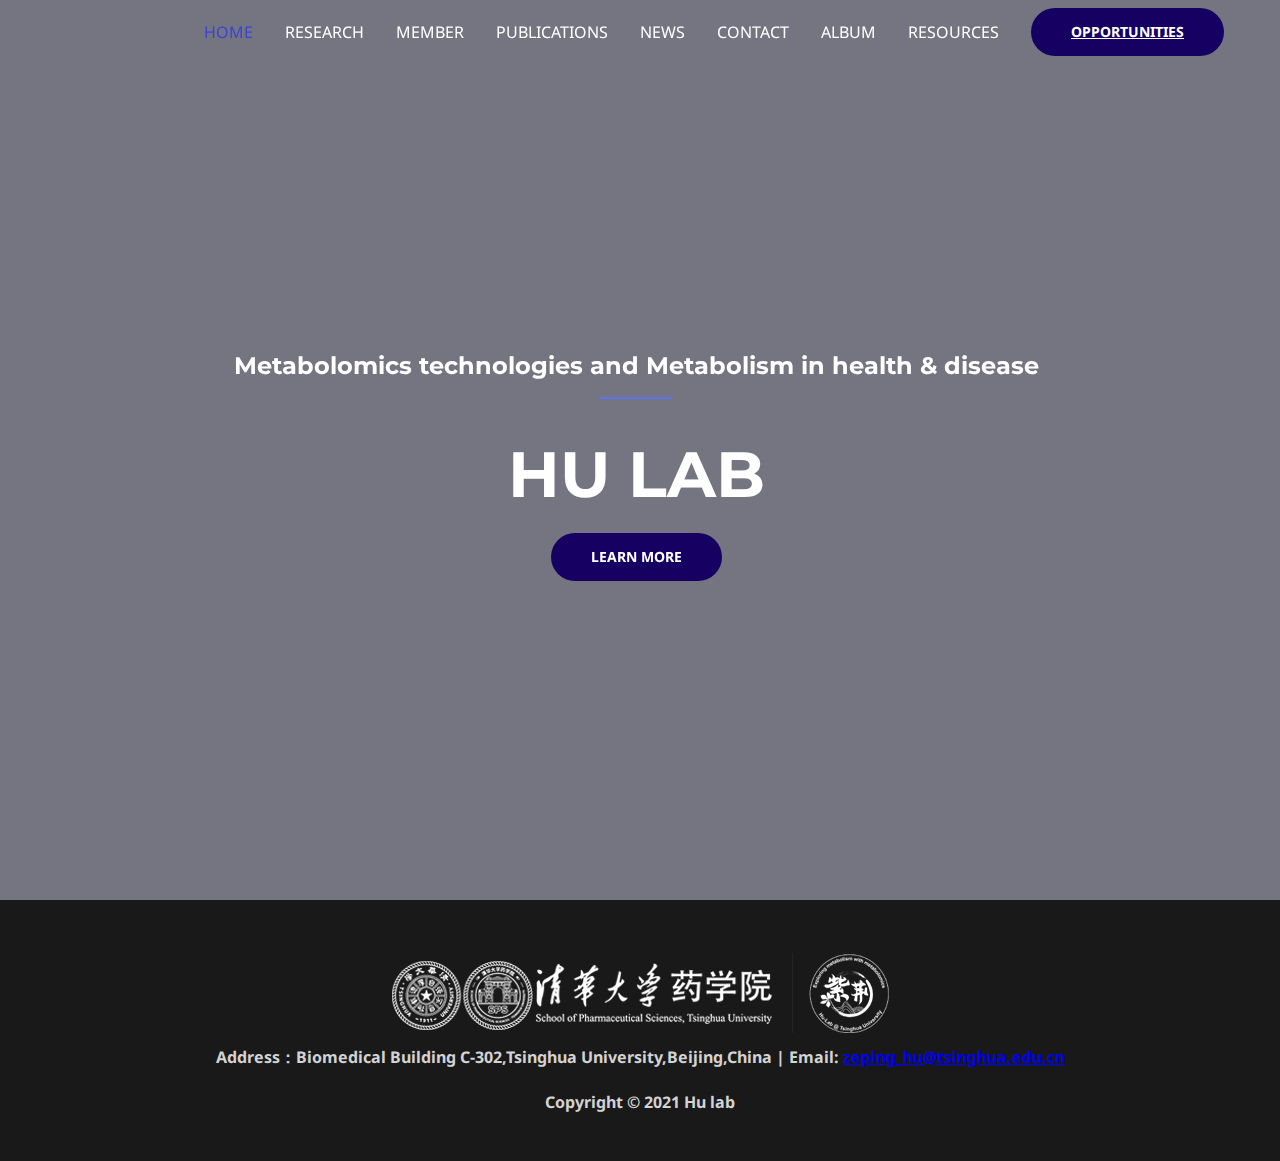
==== commit 163acda5: "网站更改" ====
--- a/index.html
+++ b/index.html
@@ -26,9 +26,6 @@
     <!--meta property=og 同意网页内容可以被其他SNS网站引用 -->
     <!--locale,type类型，title：标题，description：描述，url：链接，site_name：网站名，-->
 
-
-
-
 <!--dns预获取，减少DNS请求次数，进行DNS预先获取，网页打开时在加载网页时，对网页中的域名进行解析缓存-->
 <link rel='dns-prefetch' href='index.html' />
 <!--谷歌字体包-->
@@ -36,8 +33,10 @@
 <!--wordpress,不知道有啥用，建议去掉-->
 <link rel='dns-prefetch' href='http://s.w.org/' />
 
-<!--留待商榷-->
+<!--对于维持html的结构有帮助-->
 <link rel='stylesheet' id='astra-theme-css-css'  href='wp-content/themes/astra/assets/css/minified/style.min1ac1.css?ver=3.7.3' media='all' />
+<!--对于维持html的结构有帮助-->
+
 <style id='astra-theme-css-inline-css'>
 html{font-size:100%;}a,.page-title{color:#230a59;}a:hover,a:focus{color:#5c73f2;}body,button,input,select,textarea,.ast-button,.ast-custom-button{font-family:'Noto Sans',sans-serif;font-weight:400;font-size:16px;font-size:1rem;line-height:1.7;}blockquote{color:#000000;}h1,.entry-content h1,h2,.entry-content h2,h3,.entry-content h3,h4,.entry-content h4,h5,.entry-content h5,h6,.entry-content h6,.site-title,.site-title a{font-family:'Montserrat',sans-serif;font-weight:700;}.site-title{font-size:22px;font-size:1.375rem;display:none;}header .custom-logo-link img{max-width:80px;}.astra-logo-svg{width:80px;}.ast-archive-description .ast-archive-title{font-size:40px;font-size:2.5rem;}.site-header .site-description{font-size:15px;font-size:0.9375rem;display:none;}.entry-title{font-size:30px;font-size:1.875rem;}h1,.entry-content h1{font-size:64px;font-size:4rem;font-family:'Montserrat',sans-serif;text-transform:uppercase;}h2,.entry-content h2{font-size:40px;font-size:2.5rem;font-family:'Montserrat',sans-serif;line-height:1.4;text-transform:uppercase;}h3,.entry-content h3{font-size:24px;font-size:1.5rem;font-family:'Montserrat',sans-serif;}h4,.entry-content h4{font-size:20px;font-size:1.25rem;font-family:'Montserrat',sans-serif;}h5,.entry-content h5{font-size:18px;font-size:1.125rem;font-family:'Montserrat',sans-serif;}h6,.entry-content h6{font-size:15px;font-size:0.9375rem;font-family:'Montserrat',sans-serif;}.ast-single-post .entry-title,.page-title{font-size:30px;font-size:1.875rem;}::selection{background-color:#5c73f2;color:#ffffff;}body,h1,.entry-title a,.entry-content h1,h2,.entry-content h2,h3,.entry-content h3,h4,.entry-content h4,h5,.entry-content h5,h6,.entry-content h6{color:#222222;}.tagcloud a:hover,.tagcloud a:focus,.tagcloud a.current-item{color:#ffffff;border-color:#230a59;background-color:#230a59;}input:focus,input[type="text"]:focus,input[type="email"]:focus,input[type="url"]:focus,input[type="password"]:focus,input[type="reset"]:focus,input[type="search"]:focus,textarea:focus{border-color:#230a59;}input[type="radio"]:checked,input[type=reset],input[type="checkbox"]:checked,input[type="checkbox"]:hover:checked,input[type="checkbox"]:focus:checked,input[type=range]::-webkit-slider-thumb{border-color:#230a59;background-color:#230a59;box-shadow:none;}.site-footer a:hover + .post-count,.site-footer a:focus + .post-count{background:#230a59;border-color:#230a59;}.single .nav-links .nav-previous,.single .nav-links .nav-next{color:#230a59;}.entry-meta,.entry-meta *{line-height:1.45;color:#230a59;}.entry-meta a:hover,.entry-meta a:hover *,.entry-meta a:focus,.entry-meta a:focus *,.page-links > .page-link,.page-links .page-link:hover,.post-navigation a:hover{color:#5c73f2;}#cat option,.secondary .calendar_wrap thead a,.secondary .calendar_wrap thead a:visited{color:#230a59;}.secondary .calendar_wrap #today,.ast-progress-val span{background:#230a59;}.secondary a:hover + .post-count,.secondary a:focus + .post-count{background:#230a59;border-color:#230a59;}.calendar_wrap #today > a{color:#ffffff;}.page-links .page-link,.single .post-navigation a{color:#230a59;}.widget-title{font-size:22px;font-size:1.375rem;color:#222222;}.main-header-menu .menu-link,.ast-header-custom-item a{color:#222222;}.main-header-menu .menu-item:hover > .menu-link,.main-header-menu .menu-item:hover > .ast-menu-toggle,.main-header-menu .ast-masthead-custom-menu-items a:hover,.main-header-menu .menu-item.focus > .menu-link,.main-header-menu .menu-item.focus > .ast-menu-toggle,.main-header-menu .current-menu-item > .menu-link,.main-header-menu .current-menu-ancestor > .menu-link,.main-header-menu .current-menu-item > .ast-menu-toggle,.main-header-menu .current-menu-ancestor > .ast-menu-toggle{color:#230a59;}.header-main-layout-3 .ast-main-header-bar-alignment{margin-right:auto;}.header-main-layout-2 .site-header-section-left .ast-site-identity{text-align:left;}.ast-header-break-point .ast-mobile-menu-buttons-minimal.menu-toggle{background:transparent;color:#160061;}.ast-header-break-point .ast-mobile-menu-buttons-outline.menu-toggle{background:transparent;border:1px solid #160061;color:#160061;}.ast-header-break-point .ast-mobile-menu-buttons-fill.menu-toggle{background:#160061;color:#ffffff;}.ast-page-builder-template .hentry {margin: 0;}.ast-page-builder-template .site-content > .ast-container {max-width: 100%;padding: 0;}.ast-page-builder-template .site-content #primary {padding: 0;margin: 0;}.ast-page-builder-template .no-results {text-align: center;margin: 4em auto;}.ast-page-builder-template .ast-pagination {padding: 2em;} .ast-page-builder-template .entry-header.ast-no-title.ast-no-thumbnail {margin-top: 0;}.ast-page-builder-template .entry-header.ast-header-without-markup {margin-top: 0;margin-bottom: 0;}.ast-page-builder-template .entry-header.ast-no-title.ast-no-meta {margin-bottom: 0;}.ast-page-builder-template.single .post-navigation {padding-bottom: 2em;}.ast-page-builder-template.single-post .site-content > .ast-container {max-width: 100%;}.ast-page-builder-template.single-post .site-content > .ast-container {max-width: 100%;}.ast-page-builder-template .entry-header {margin-top: 4em;margin-left: auto;margin-right: auto;padding-left: 20px;padding-right: 20px;}.ast-page-builder-template .ast-archive-description {margin-top: 4em;margin-left: auto;margin-right: auto;padding-left: 20px;padding-right: 20px;}.ast-page-builder-template.ast-no-sidebar .entry-content .alignwide {margin-left: 0;margin-right: 0;}.single.ast-page-builder-template .entry-header {padding-left: 20px;padding-right: 20px;}.ast-page-builder-template.ast-no-sidebar .entry-content .alignwide {margin-left: 0;margin-right: 0;}.ast-small-footer{color:#d3d3d3;}.ast-small-footer > .ast-footer-overlay{background-color:#191919;;}.ast-small-footer a{color:#fb2056;}.ast-small-footer a:hover{color:#fb2056;}.footer-adv .footer-adv-overlay{border-top-style:solid;border-top-color:#7a7a7a;}.wp-block-buttons.aligncenter{justify-content:center;}@media (max-width:782px){.entry-content .wp-block-columns .wp-block-column{margin-left:0px;}}@media (max-width:921px){.ast-separate-container .ast-article-post,.ast-separate-container .ast-article-single{padding:1.5em 2.14em;}.ast-separate-container #primary,.ast-separate-container #secondary{padding:1.5em 0;}#primary,#secondary{padding:1.5em 0;margin:0;}.ast-left-sidebar #content > .ast-container{display:flex;flex-direction:column-reverse;width:100%;}.ast-author-box img.avatar{margin:20px 0 0 0;}}@media (min-width:922px){.ast-separate-container.ast-right-sidebar #primary,.ast-separate-container.ast-left-sidebar #primary{border:0;}.search-no-results.ast-separate-container #primary{margin-bottom:4em;}}.elementor-button-wrapper .elementor-button{border-style:solid;text-decoration:none;border-top-width:0;border-right-width:0;border-left-width:0;border-bottom-width:0;}body .elementor-button.elementor-size-sm,body .elementor-button.elementor-size-xs,body .elementor-button.elementor-size-md,body .elementor-button.elementor-size-lg,body .elementor-button.elementor-size-xl,body .elementor-button{border-radius:30px;padding-top:17px;padding-right:40px;padding-bottom:17px;padding-left:40px;}.elementor-button-wrapper .elementor-button{border-color:#160061;background-color:#160061;}.elementor-button-wrapper .elementor-button:hover,.elementor-button-wrapper .elementor-button:focus{color:#ffffff;background-color:#3b42d9;border-color:#3b42d9;}.wp-block-button .wp-block-button__link,.elementor-button-wrapper .elementor-button,.elementor-button-wrapper .elementor-button:visited{color:#ffffff;}.elementor-button-wrapper .elementor-button{font-family:inherit;font-weight:700;line-height:1;text-transform:uppercase;}body .elementor-button.elementor-size-sm,body .elementor-button.elementor-size-xs,body .elementor-button.elementor-size-md,body .elementor-button.elementor-size-lg,body .elementor-button.elementor-size-xl,body .elementor-button{font-size:14px;font-size:0.875rem;}.wp-block-button .wp-block-button__link:hover,.wp-block-button .wp-block-button__link:focus{color:#ffffff;background-color:#3b42d9;border-color:#3b42d9;}.elementor-widget-heading h2.elementor-heading-title{line-height:1.4;}.wp-block-button .wp-block-button__link{border-style:solid;border-top-width:0;border-right-width:0;border-left-width:0;border-bottom-width:0;border-color:#160061;background-color:#160061;color:#ffffff;font-family:inherit;font-weight:700;line-height:1;text-transform:uppercase;font-size:14px;font-size:0.875rem;border-radius:30px;padding-top:17px;padding-right:40px;padding-bottom:17px;padding-left:40px;}.menu-toggle,button,.ast-button,.ast-custom-button,.button,input#submit,input[type="button"],input[type="submit"],input[type="reset"]{border-style:solid;border-top-width:0;border-right-width:0;border-left-width:0;border-bottom-width:0;color:#ffffff;border-color:#160061;background-color:#160061;border-radius:30px;padding-top:17px;padding-right:40px;padding-bottom:17px;padding-left:40px;font-family:inherit;font-weight:700;font-size:14px;font-size:0.875rem;line-height:1;text-transform:uppercase;}button:focus,.menu-toggle:hover,button:hover,.ast-button:hover,.ast-custom-button:hover .button:hover,.ast-custom-button:hover ,input[type=reset]:hover,input[type=reset]:focus,input#submit:hover,input#submit:focus,input[type="button"]:hover,input[type="button"]:focus,input[type="submit"]:hover,input[type="submit"]:focus{color:#ffffff;background-color:#3b42d9;border-color:#3b42d9;}@media (min-width:544px){.ast-container{max-width:100%;}}@media (max-width:544px){.ast-separate-container .ast-article-post,.ast-separate-container .ast-article-single,.ast-separate-container .comments-title,.ast-separate-container .ast-archive-description{padding:1.5em 1em;}.ast-separate-container #content .ast-container{padding-left:0.54em;padding-right:0.54em;}.ast-separate-container .ast-comment-list li.depth-1{padding:1.5em 1em;margin-bottom:1.5em;}.ast-separate-container .ast-comment-list .bypostauthor{padding:.5em;}.ast-search-menu-icon.ast-dropdown-active .search-field{width:170px;}.site-branding img,.site-header .site-logo-img .custom-logo-link img{max-width:100%;}}@media (max-width:921px){.ast-mobile-header-stack .main-header-bar .ast-search-menu-icon{display:inline-block;}.ast-header-break-point.ast-header-custom-item-outside .ast-mobile-header-stack .main-header-bar .ast-search-icon{margin:0;}.ast-comment-avatar-wrap img{max-width:2.5em;}.ast-separate-container .ast-comment-list li.depth-1{padding:1.5em 2.14em;}.ast-separate-container .comment-respond{padding:2em 2.14em;}.ast-comment-meta{padding:0 1.8888em 1.3333em;}}@media (max-width:921px){.site-title{display:none;}.ast-archive-description .ast-archive-title{font-size:40px;}.site-header .site-description{display:none;}.entry-title{font-size:30px;}h1,.entry-content h1{font-size:44px;}h2,.entry-content h2{font-size:32px;}h3,.entry-content h3{font-size:20px;}.ast-single-post .entry-title,.page-title{font-size:30px;}.astra-logo-svg{width:50px;}header .custom-logo-link img,.ast-header-break-point .site-logo-img .custom-mobile-logo-link img{max-width:50px;}}@media (max-width:544px){.widget-title{font-size:21px;font-size:1.4rem;}body,button,input,select,textarea,.ast-button,.ast-custom-button{font-size:15px;font-size:0.9375rem;}#secondary,#secondary button,#secondary input,#secondary select,#secondary textarea{font-size:15px;font-size:0.9375rem;}.site-title{font-size:20px;font-size:1.25rem;display:none;}.ast-archive-description .ast-archive-title{font-size:40px;}.site-header .site-description{font-size:14px;font-size:0.875rem;display:none;}.entry-title{font-size:30px;}h1,.entry-content h1{font-size:30px;}h2,.entry-content h2{font-size:24px;}h3,.entry-content h3{font-size:20px;}h4,.entry-content h4{font-size:19px;font-size:1.1875rem;}h5,.entry-content h5{font-size:16px;font-size:1rem;}h6,.entry-content h6{font-size:15px;font-size:0.9375rem;}.ast-single-post .entry-title,.page-title{font-size:30px;}header .custom-logo-link img,.ast-header-break-point .site-branding img,.ast-header-break-point .custom-logo-link img{max-width:50px;}.astra-logo-svg{width:50px;}.ast-header-break-point .site-logo-img .custom-mobile-logo-link img{max-width:50px;}}@media (max-width:921px){html{font-size:91.2%;}}@media (max-width:544px){html{font-size:100%;}}@media (min-width:922px){.ast-container{max-width:1240px;}}@font-face {font-family: "Astra";src: url(wp-content/themes/astra/assets/fonts/astra.woff) format("woff"),url(https://www.gulab.info/wp-content/themes/astra/assets/fonts/astra.ttf) format("truetype"),url(https://www.gulab.info/wp-content/themes/astra/assets/fonts/astra.svg#astra) format("svg");font-weight: normal;font-style: normal;font-display: fallback;}@media (max-width:921px) {.main-header-bar .main-header-bar-navigation{display:none;}}.ast-desktop .main-header-menu.submenu-with-border .sub-menu,.ast-desktop .main-header-menu.submenu-with-border .astra-full-megamenu-wrapper{border-color:#5c73f2;}.ast-desktop .main-header-menu.submenu-with-border .sub-menu{border-top-width:2px;border-right-width:0px;border-left-width:0px;border-bottom-width:0px;border-style:solid;}.ast-desktop .main-header-menu.submenu-with-border .sub-menu .sub-menu{top:-2px;}.ast-desktop .main-header-menu.submenu-with-border .sub-menu .menu-link,.ast-desktop .main-header-menu.submenu-with-border .children .menu-link{border-bottom-width:1px;border-style:solid;border-color:#eaeaea;}@media (min-width:922px){.main-header-menu .sub-menu .menu-item.ast-left-align-sub-menu:hover > .sub-menu,.main-header-menu .sub-menu .menu-item.ast-left-align-sub-menu.focus > .sub-menu{margin-left:-0px;}}.ast-small-footer{border-top-style:solid;border-top-width:0;border-top-color:#7a7a7a;}.ast-small-footer-wrap{text-align:center;}.ast-header-break-point .main-navigation ul .button-custom-menu-item .menu-link {padding: 0 20px;display: inline-block;width: 100%;border-bottom-width: 1px;border-style: solid;border-color: #eaeaea;}.button-custom-menu-item .ast-custom-button-link .ast-custom-button {font-size: inherit;font-family: inherit;font-weight: inherit;}.button-custom-menu-item .ast-custom-button-link .ast-custom-button:hover {transition: all 0.1s ease-in-out;}.ast-header-break-point.ast-header-custom-item-inside .main-header-bar .main-header-bar-navigation .ast-search-icon {display: none;}.ast-header-break-point.ast-header-custom-item-inside .main-header-bar .ast-search-menu-icon .search-form {padding: 0;display: block;overflow: hidden;}.ast-header-break-point .ast-header-custom-item .widget:last-child {margin-bottom: 1em;}.ast-header-custom-item .widget {margin: 0.5em;display: inline-block;vertical-align: middle;}.ast-header-custom-item .widget p {margin-bottom: 0;}.ast-header-custom-item .widget li {width: auto;}.ast-header-custom-item-inside .button-custom-menu-item .menu-link {display: none;}.ast-header-custom-item-inside.ast-header-break-point .button-custom-menu-item .ast-custom-button-link {display: none;}.ast-header-custom-item-inside.ast-header-break-point .button-custom-menu-item .menu-link {display: block;}.ast-header-break-point.ast-header-custom-item-outside .main-header-bar .ast-search-icon {margin-right: 1em;}.ast-header-break-point.ast-header-custom-item-inside .main-header-bar .ast-search-menu-icon .search-field,.ast-header-break-point.ast-header-custom-item-inside .main-header-bar .ast-search-menu-icon.ast-inline-search .search-field {width: 100%;padding-right: 5.5em;}.ast-header-break-point.ast-header-custom-item-inside .main-header-bar .ast-search-menu-icon .search-submit {display: block;position: absolute;height: 100%;top: 0;right: 0;padding: 0 1em;border-radius: 0;}.ast-header-break-point .ast-header-custom-item .ast-masthead-custom-menu-items {padding-left: 20px;padding-right: 20px;margin-bottom: 1em;margin-top: 1em;}.ast-header-custom-item-inside.ast-header-break-point .button-custom-menu-item {padding-left: 0;padding-right: 0;margin-top: 0;margin-bottom: 0;}.astra-icon-down_arrow::after {content: "\e900";font-family: Astra;}.astra-icon-close::after {content: "\e5cd";font-family: Astra;}.astra-icon-drag_handle::after {content: "\e25d";font-family: Astra;}.astra-icon-format_align_justify::after {content: "\e235";font-family: Astra;}.astra-icon-menu::after {content: "\e5d2";font-family: Astra;}.astra-icon-reorder::after {content: "\e8fe";font-family: Astra;}.astra-icon-search::after {content: "\e8b6";font-family: Astra;}.astra-icon-zoom_in::after {content: "\e56b";font-family: Astra;}.astra-icon-check-circle::after {content: "\e901";font-family: Astra;}.astra-icon-shopping-cart::after {content: "\f07a";font-family: Astra;}.astra-icon-shopping-bag::after {content: "\f290";font-family: Astra;}.astra-icon-shopping-basket::after {content: "\f291";font-family: Astra;}.astra-icon-circle-o::after {content: "\e903";font-family: Astra;}.astra-icon-certificate::after {content: "\e902";font-family: Astra;}:root .has-ast-global-color-0-color{color:var(--ast-global-color-0);}:root .has-ast-global-color-0-background-color{background-color:var(--ast-global-color-0);}:root .wp-block-button .has-ast-global-color-0-color{color:var(--ast-global-color-0);}:root .wp-block-button .has-ast-global-color-0-background-color{background-color:var(--ast-global-color-0);}:root .has-ast-global-color-1-color{color:var(--ast-global-color-1);}:root .has-ast-global-color-1-background-color{background-color:var(--ast-global-color-1);}:root .wp-block-button .has-ast-global-color-1-color{color:var(--ast-global-color-1);}:root .wp-block-button .has-ast-global-color-1-background-color{background-color:var(--ast-global-color-1);}:root .has-ast-global-color-2-color{color:var(--ast-global-color-2);}:root .has-ast-global-color-2-background-color{background-color:var(--ast-global-color-2);}:root .wp-block-button .has-ast-global-color-2-color{color:var(--ast-global-color-2);}:root .wp-block-button .has-ast-global-color-2-background-color{background-color:var(--ast-global-color-2);}:root .has-ast-global-color-3-color{color:var(--ast-global-color-3);}:root .has-ast-global-color-3-background-color{background-color:var(--ast-global-color-3);}:root .wp-block-button .has-ast-global-color-3-color{color:var(--ast-global-color-3);}:root .wp-block-button .has-ast-global-color-3-background-color{background-color:var(--ast-global-color-3);}:root .has-ast-global-color-4-color{color:var(--ast-global-color-4);}:root .has-ast-global-color-4-background-color{background-color:var(--ast-global-color-4);}:root .wp-block-button .has-ast-global-color-4-color{color:var(--ast-global-color-4);}:root .wp-block-button .has-ast-global-color-4-background-color{background-color:var(--ast-global-color-4);}:root .has-ast-global-color-5-color{color:var(--ast-global-color-5);}:root .has-ast-global-color-5-background-color{background-color:var(--ast-global-color-5);}:root .wp-block-button .has-ast-global-color-5-color{color:var(--ast-global-color-5);}:root .wp-block-button .has-ast-global-color-5-background-color{background-color:var(--ast-global-color-5);}:root .has-ast-global-color-6-color{color:var(--ast-global-color-6);}:root .has-ast-global-color-6-background-color{background-color:var(--ast-global-color-6);}:root .wp-block-button .has-ast-global-color-6-color{color:var(--ast-global-color-6);}:root .wp-block-button .has-ast-global-color-6-background-color{background-color:var(--ast-global-color-6);}:root .has-ast-global-color-7-color{color:var(--ast-global-color-7);}:root .has-ast-global-color-7-background-color{background-color:var(--ast-global-color-7);}:root .wp-block-button .has-ast-global-color-7-color{color:var(--ast-global-color-7);}:root .wp-block-button .has-ast-global-color-7-background-color{background-color:var(--ast-global-color-7);}:root .has-ast-global-color-8-color{color:var(--ast-global-color-8);}:root .has-ast-global-color-8-background-color{background-color:var(--ast-global-color-8);}:root .wp-block-button .has-ast-global-color-8-color{color:var(--ast-global-color-8);}:root .wp-block-button .has-ast-global-color-8-background-color{background-color:var(--ast-global-color-8);}:root{--ast-global-color-0:#0170B9;--ast-global-color-1:#3a3a3a;--ast-global-color-2:#3a3a3a;--ast-global-color-3:#4B4F58;--ast-global-color-4:#F5F5F5;--ast-global-color-5:#FFFFFF;--ast-global-color-6:#F2F5F7;--ast-global-color-7:#424242;--ast-global-color-8:#000000;}@media (min-width:921px){.ast-theme-transparent-header #masthead{position:absolute;left:0;right:0;}.ast-theme-transparent-header .main-header-bar,.ast-theme-transparent-header.ast-header-break-point .main-header-bar{background:none;}body.elementor-editor-active.ast-theme-transparent-header #masthead,.fl-builder-edit .ast-theme-transparent-header #masthead,body.vc_editor.ast-theme-transparent-header #masthead,body.brz-ed.ast-theme-transparent-header #masthead{z-index:0;}.ast-header-break-point.ast-replace-site-logo-transparent.ast-theme-transparent-header .custom-mobile-logo-link{display:none;}.ast-header-break-point.ast-replace-site-logo-transparent.ast-theme-transparent-header .transparent-custom-logo{display:inline-block;}.ast-theme-transparent-header .ast-above-header,.ast-theme-transparent-header .ast-above-header.ast-above-header-bar{background-image:none;background-color:transparent;}.ast-theme-transparent-header .ast-below-header{background-image:none;background-color:transparent;}}@media (min-width:922px){.ast-theme-transparent-header .site-title a,.ast-theme-transparent-header .site-title a:focus,.ast-theme-transparent-header .site-title a:hover,.ast-theme-transparent-header .site-title a:visited{color:#ffffff;}.ast-theme-transparent-header .site-header .site-description{color:#ffffff;}.ast-theme-transparent-header .ast-builder-menu .main-header-menu,.ast-theme-transparent-header .ast-builder-menu .main-header-menu .sub-menu,.ast-theme-transparent-header .ast-builder-menu .main-header-menu,.ast-theme-transparent-header.ast-header-break-point .ast-builder-menu .main-header-bar-wrap .main-header-menu,.ast-flyout-menu-enable.ast-header-break-point.ast-theme-transparent-header .main-header-bar-navigation #site-navigation,.ast-fullscreen-menu-enable.ast-header-break-point.ast-theme-transparent-header .main-header-bar-navigation #site-navigation,.ast-flyout-above-menu-enable.ast-header-break-point.ast-theme-transparent-header .ast-above-header-navigation-wrap .ast-above-header-navigation,.ast-flyout-below-menu-enable.ast-header-break-point.ast-theme-transparent-header .ast-below-header-navigation-wrap .ast-below-header-actual-nav,.ast-fullscreen-above-menu-enable.ast-header-break-point.ast-theme-transparent-header .ast-above-header-navigation-wrap,.ast-fullscreen-below-menu-enable.ast-header-break-point.ast-theme-transparent-header .ast-below-header-navigation-wrap,.ast-theme-transparent-header .main-header-menu .menu-link{background-color:rgba(255,255,255,0);}.ast-theme-transparent-header .ast-builder-menu .main-header-menu .menu-item .sub-menu .menu-item .menu-link,.ast-theme-transparent-header .ast-builder-menu .main-header-menu .menu-item .sub-menu .menu-item > .ast-menu-toggle,.ast-theme-transparent-header .main-header-menu .menu-item .sub-menu .menu-link,.ast-header-break-point.ast-flyout-menu-enable.ast-header-break-point .main-header-bar-navigation .main-header-menu .menu-item .sub-menu .menu-link{color:#000000;}.ast-theme-transparent-header .ast-builder-menu .main-header-menu .menu-item .sub-menu .menu-link:hover,.ast-theme-transparent-header .ast-builder-menu .main-header-menu .menu-item .sub-menu .menu-item:hover > .menu-link,.ast-theme-transparent-header .ast-builder-menu .main-header-menu .menu-item .sub-menu .menu-item.focus > .menu-item,.ast-theme-transparent-header .ast-builder-menu .main-header-menu .menu-item .sub-menu .menu-item.current-menu-item > .menu-link,.ast-theme-transparent-header .ast-builder-menu .main-header-menu .menu-item .sub-menu .menu-item.current-menu-item > .ast-menu-toggle,.ast-theme-transparent-header .ast-builder-menu .main-header-menu .menu-item .sub-menu .menu-item:hover > .ast-menu-toggle,.ast-theme-transparent-header .ast-builder-menu .main-header-menu .menu-item .sub-menu .menu-item.focus > .ast-menu-toggle,.ast-theme-transparent-header .main-header-menu .menu-item .sub-menu .menu-item:hover > .menu-link,.ast-header-break-point.ast-flyout-menu-enable.ast-header-break-point .main-header-bar-navigation .main-header-menu .menu-item .sub-menu .menu-link{color:#3b42d9;}.ast-theme-transparent-header .ast-builder-menu .main-header-menu,.ast-theme-transparent-header .ast-builder-menu .main-header-menu .menu-link,.ast-theme-transparent-header [CLASS*="ast-builder-menu-"] .main-header-menu .menu-item > .menu-link,.ast-theme-transparent-header .ast-masthead-custom-menu-items,.ast-theme-transparent-header .ast-masthead-custom-menu-items a,.ast-theme-transparent-header .ast-builder-menu .main-header-menu .menu-item > .ast-menu-toggle,.ast-theme-transparent-header .ast-builder-menu .main-header-menu .menu-item > .ast-menu-toggle,.ast-theme-transparent-header .ast-above-header-navigation a,.ast-header-break-point.ast-theme-transparent-header .ast-above-header-navigation a,.ast-header-break-point.ast-theme-transparent-header .ast-above-header-navigation > ul.ast-above-header-menu > .menu-item-has-children:not(.current-menu-item) > .ast-menu-toggle,.ast-theme-transparent-header .ast-below-header-menu,.ast-theme-transparent-header .ast-below-header-menu a,.ast-header-break-point.ast-theme-transparent-header .ast-below-header-menu a,.ast-header-break-point.ast-theme-transparent-header .ast-below-header-menu,.ast-theme-transparent-header .main-header-menu .menu-link{color:#ffffff;}.ast-theme-transparent-header .ast-builder-menu .main-header-menu .menu-item:hover > .menu-link,.ast-theme-transparent-header .ast-builder-menu .main-header-menu .menu-item:hover > .ast-menu-toggle,.ast-theme-transparent-header .ast-builder-menu .main-header-menu .ast-masthead-custom-menu-items a:hover,.ast-theme-transparent-header .ast-builder-menu .main-header-menu .focus > .menu-link,.ast-theme-transparent-header .ast-builder-menu .main-header-menu .focus > .ast-menu-toggle,.ast-theme-transparent-header .ast-builder-menu .main-header-menu .current-menu-item > .menu-link,.ast-theme-transparent-header .ast-builder-menu .main-header-menu .current-menu-ancestor > .menu-link,.ast-theme-transparent-header .ast-builder-menu .main-header-menu .current-menu-item > .ast-menu-toggle,.ast-theme-transparent-header .ast-builder-menu .main-header-menu .current-menu-ancestor > .ast-menu-toggle,.ast-theme-transparent-header [CLASS*="ast-builder-menu-"] .main-header-menu .current-menu-item > .menu-link,.ast-theme-transparent-header [CLASS*="ast-builder-menu-"] .main-header-menu .current-menu-ancestor > .menu-link,.ast-theme-transparent-header [CLASS*="ast-builder-menu-"] .main-header-menu .current-menu-item > .ast-menu-toggle,.ast-theme-transparent-header [CLASS*="ast-builder-menu-"] .main-header-menu .current-menu-ancestor > .ast-menu-toggle,.ast-theme-transparent-header .main-header-menu .menu-item:hover > .menu-link,.ast-theme-transparent-header .main-header-menu .current-menu-item > .menu-link,.ast-theme-transparent-header .main-header-menu .current-menu-ancestor > .menu-link{color:#3b42d9;}}@media (max-width:921px){.transparent-custom-logo{display:none;}}@media (min-width:921px){.ast-transparent-mobile-logo{display:none;}}@media (max-width:921px){.ast-transparent-mobile-logo{display:block;}}@media (min-width:921px){.ast-theme-transparent-header .main-header-bar{border-bottom-width:0;border-bottom-style:solid;border-bottom-color:#ffffff;}}.ast-breadcrumbs .trail-browse,.ast-breadcrumbs .trail-items,.ast-breadcrumbs .trail-items li{display:inline-block;margin:0;padding:0;border:none;background:inherit;text-indent:0;}.ast-breadcrumbs .trail-browse{font-size:inherit;font-style:inherit;font-weight:inherit;color:inherit;}.ast-breadcrumbs .trail-items{list-style:none;}.trail-items li::after{padding:0 0.3em;content:"\00bb";}.trail-items li:last-of-type::after{display:none;}h1,.entry-content h1,h2,.entry-content h2,h3,.entry-content h3,h4,.entry-content h4,h5,.entry-content h5,h6,.entry-content h6{color:#222222;}.elementor-widget-heading .elementor-heading-title{margin:0;}.elementor-post.elementor-grid-item.hentry{margin-bottom:0;}.woocommerce div.product .elementor-element.elementor-products-grid .related.products ul.products li.product,.elementor-element .elementor-wc-products .woocommerce[class*='columns-'] ul.products li.product{width:auto;margin:0;float:none;}.ast-left-sidebar .elementor-section.elementor-section-stretched,.ast-right-sidebar .elementor-section.elementor-section-stretched{max-width:100%;left:0 !important;}.elementor-template-full-width .ast-container{display:block;}@media (max-width:544px){.elementor-element .elementor-wc-products .woocommerce[class*="columns-"] ul.products li.product{width:auto;margin:0;}.elementor-element .woocommerce .woocommerce-result-count{float:none;}}.ast-header-break-point .main-header-bar{border-bottom-width:0;}@media (min-width:922px){.main-header-bar{border-bottom-width:0;}}.ast-safari-browser-less-than-11 .main-header-menu .menu-item, .ast-safari-browser-less-than-11 .main-header-bar .ast-masthead-custom-menu-items{display:block;}.main-header-menu .menu-item, #astra-footer-menu .menu-item, .main-header-bar .ast-masthead-custom-menu-items{-js-display:flex;display:flex;-webkit-box-pack:center;-webkit-justify-content:center;-moz-box-pack:center;-ms-flex-pack:center;justify-content:center;-webkit-box-orient:vertical;-webkit-box-direction:normal;-webkit-flex-direction:column;-moz-box-orient:vertical;-moz-box-direction:normal;-ms-flex-direction:column;flex-direction:column;}.main-header-menu > .menu-item > .menu-link, #astra-footer-menu > .menu-item > .menu-link,{height:100%;-webkit-box-align:center;-webkit-align-items:center;-moz-box-align:center;-ms-flex-align:center;align-items:center;-js-display:flex;display:flex;}.ast-primary-menu-disabled .main-header-bar .ast-masthead-custom-menu-items{flex:unset;}.header-main-layout-1 .ast-flex.main-header-container, .header-main-layout-3 .ast-flex.main-header-container{-webkit-align-content:center;-ms-flex-line-pack:center;align-content:center;-webkit-box-align:center;-webkit-align-items:center;-moz-box-align:center;-ms-flex-align:center;align-items:center;}.main-header-menu .sub-menu .menu-item.menu-item-has-children > .menu-link:after{position:absolute;right:1em;top:50%;transform:translate(0,-50%) rotate(270deg);}.ast-header-break-point .main-header-bar .main-header-bar-navigation .page_item_has_children > .ast-menu-toggle::before, .ast-header-break-point .main-header-bar .main-header-bar-navigation .menu-item-has-children > .ast-menu-toggle::before, .ast-mobile-popup-drawer .main-header-bar-navigation .menu-item-has-children>.ast-menu-toggle::before, .ast-header-break-point .ast-mobile-header-wrap .main-header-bar-navigation .menu-item-has-children > .ast-menu-toggle::before{font-weight:bold;content:"\e900";font-family:Astra;text-decoration:inherit;display:inline-block;}.ast-header-break-point .main-navigation ul.sub-menu .menu-item .menu-link:before{content:"\e900";font-family:Astra;font-size:.65em;text-decoration:inherit;display:inline-block;transform:translate(0, -2px) rotateZ(270deg);margin-right:5px;}.widget_search .search-form:after{font-family:Astra;font-size:1.2em;font-weight:normal;content:"\e8b6";position:absolute;top:50%;right:15px;transform:translate(0, -50%);}.astra-search-icon::before{content:"\e8b6";font-family:Astra;font-style:normal;font-weight:normal;text-decoration:inherit;text-align:center;-webkit-font-smoothing:antialiased;-moz-osx-font-smoothing:grayscale;}.main-header-bar .main-header-bar-navigation .page_item_has_children > a:after, .main-header-bar .main-header-bar-navigation .menu-item-has-children > a:after, .site-header-focus-item .main-header-bar-navigation .menu-item-has-children > .menu-link:after{content:"\e900";display:inline-block;font-family:Astra;font-size:.6rem;font-weight:bold;text-rendering:auto;-webkit-font-smoothing:antialiased;-moz-osx-font-smoothing:grayscale;margin-left:10px;line-height:normal;}.ast-mobile-popup-drawer .main-header-bar-navigation .ast-submenu-expanded>.ast-menu-toggle::before{transform:rotateX(180deg);}.ast-header-break-point .main-header-bar-navigation .menu-item-has-children > .menu-link:after{display:none;}.ast-separate-container .blog-layout-1, .ast-separate-container .blog-layout-2, .ast-separate-container .blog-layout-3{background-color:transparent;background-image:none;}.ast-separate-container .ast-article-post{background-color:var(--ast-global-color-5);;}@media (max-width:921px){.ast-separate-container .ast-article-post{background-color:var(--ast-global-color-5);;}}@media (max-width:544px){.ast-separate-container .ast-article-post{background-color:var(--ast-global-color-5);;}}.ast-separate-container .ast-article-single:not(.ast-related-post), .ast-separate-container .comments-area .comment-respond,.ast-separate-container .comments-area .ast-comment-list li, .ast-separate-container .ast-woocommerce-container, .ast-separate-container .error-404, .ast-separate-container .no-results, .single.ast-separate-container .ast-author-meta, .ast-separate-container .related-posts-title-wrapper, .ast-separate-container.ast-two-container #secondary .widget,.ast-separate-container .comments-count-wrapper, .ast-box-layout.ast-plain-container .site-content,.ast-padded-layout.ast-plain-container .site-content, .ast-separate-container .comments-area .comments-title{background-color:var(--ast-global-color-5);;}@media (max-width:921px){.ast-separate-container .ast-article-single:not(.ast-related-post), .ast-separate-container .comments-area .comment-respond,.ast-separate-container .comments-area .ast-comment-list li, .ast-separate-container .ast-woocommerce-container, .ast-separate-container .error-404, .ast-separate-container .no-results, .single.ast-separate-container .ast-author-meta, .ast-separate-container .related-posts-title-wrapper, .ast-separate-container.ast-two-container #secondary .widget,.ast-separate-container .comments-count-wrapper, .ast-box-layout.ast-plain-container .site-content,.ast-padded-layout.ast-plain-container .site-content, .ast-separate-container .comments-area .comments-title{background-color:var(--ast-global-color-5);;}}@media (max-width:544px){.ast-separate-container .ast-article-single:not(.ast-related-post), .ast-separate-container .comments-area .comment-respond,.ast-separate-container .comments-area .ast-comment-list li, .ast-separate-container .ast-woocommerce-container, .ast-separate-container .error-404, .ast-separate-container .no-results, .single.ast-separate-container .ast-author-meta, .ast-separate-container .related-posts-title-wrapper, .ast-separate-container.ast-two-container #secondary .widget,.ast-separate-container .comments-count-wrapper, .ast-box-layout.ast-plain-container .site-content,.ast-padded-layout.ast-plain-container .site-content, .ast-separate-container .comments-area .comments-title{background-color:var(--ast-global-color-5);;}}:root{--e-global-color-astglobalcolor0:#0170B9;--e-global-color-astglobalcolor1:#3a3a3a;--e-global-color-astglobalcolor2:#3a3a3a;--e-global-color-astglobalcolor3:#4B4F58;--e-global-color-astglobalcolor4:#F5F5F5;--e-global-color-astglobalcolor5:#FFFFFF;--e-global-color-astglobalcolor6:#F2F5F7;--e-global-color-astglobalcolor7:#424242;--e-global-color-astglobalcolor8:#000000;}
 </style>
@@ -59,43 +58,24 @@
 				padding-left: 0;
 				margin-left: 0;
 			}
+			a:-webkit-any-link {
+            cursor: pointer;
+            text-decoration: underline;
+            color: -webkit-link;
+            }
 </style>
+<!--和标题的字体有关-->
 <link rel='stylesheet' id='astra-google-fonts-css'  href='https://fonts.googleapis.com/css?family=Noto+Sans%3A400%2C700%7CMontserrat%3A700%2C&amp;display=fallback&amp;ver=3.7.3' media='all' />
-<link rel='stylesheet' id='astra-menu-animation-css'  href='wp-content/themes/astra/assets/css/minified/menu-animation.min1ac1.css?ver=3.7.3' media='all' />
-<link rel='stylesheet' id='wp-block-library-css'  href='wp-includes/css/dist/block-library/style.minf658.css?ver=5.8.1' media='all' />
-<style id='global-styles-inline-css'>
-body{--wp--preset--color--black: #000000;--wp--preset--color--cyan-bluish-gray: #abb8c3;--wp--preset--color--white: #ffffff;--wp--preset--color--pale-pink: #f78da7;--wp--preset--color--vivid-red: #cf2e2e;--wp--preset--color--luminous-vivid-orange: #ff6900;--wp--preset--color--luminous-vivid-amber: #fcb900;--wp--preset--color--light-green-cyan: #7bdcb5;--wp--preset--color--vivid-green-cyan: #00d084;--wp--preset--color--pale-cyan-blue: #8ed1fc;--wp--preset--color--vivid-cyan-blue: #0693e3;--wp--preset--color--vivid-purple: #9b51e0;--wp--preset--color--ast-global-color-0: var(--ast-global-color-0);--wp--preset--color--ast-global-color-1: var(--ast-global-color-1);--wp--preset--color--ast-global-color-2: var(--ast-global-color-2);--wp--preset--color--ast-global-color-3: var(--ast-global-color-3);--wp--preset--color--ast-global-color-4: var(--ast-global-color-4);--wp--preset--color--ast-global-color-5: var(--ast-global-color-5);--wp--preset--color--ast-global-color-6: var(--ast-global-color-6);--wp--preset--color--ast-global-color-7: var(--ast-global-color-7);--wp--preset--color--ast-global-color-8: var(--ast-global-color-8);--wp--preset--gradient--vivid-cyan-blue-to-vivid-purple: linear-gradient(135deg,rgba(6,147,227,1) 0%,rgb(155,81,224) 100%);--wp--preset--gradient--light-green-cyan-to-vivid-green-cyan: linear-gradient(135deg,rgb(122,220,180) 0%,rgb(0,208,130) 100%);--wp--preset--gradient--luminous-vivid-amber-to-luminous-vivid-orange: linear-gradient(135deg,rgba(252,185,0,1) 0%,rgba(255,105,0,1) 100%);--wp--preset--gradient--luminous-vivid-orange-to-vivid-red: linear-gradient(135deg,rgba(255,105,0,1) 0%,rgb(207,46,46) 100%);--wp--preset--gradient--very-light-gray-to-cyan-bluish-gray: linear-gradient(135deg,rgb(238,238,238) 0%,rgb(169,184,195) 100%);--wp--preset--gradient--cool-to-warm-spectrum: linear-gradient(135deg,rgb(74,234,220) 0%,rgb(151,120,209) 20%,rgb(207,42,186) 40%,rgb(238,44,130) 60%,rgb(251,105,98) 80%,rgb(254,248,76) 100%);--wp--preset--gradient--blush-light-purple: linear-gradient(135deg,rgb(255,206,236) 0%,rgb(152,150,240) 100%);--wp--preset--gradient--blush-bordeaux: linear-gradient(135deg,rgb(254,205,165) 0%,rgb(254,45,45) 50%,rgb(107,0,62) 100%);--wp--preset--gradient--luminous-dusk: linear-gradient(135deg,rgb(255,203,112) 0%,rgb(199,81,192) 50%,rgb(65,88,208) 100%);--wp--preset--gradient--pale-ocean: linear-gradient(135deg,rgb(255,245,203) 0%,rgb(182,227,212) 50%,rgb(51,167,181) 100%);--wp--preset--gradient--electric-grass: linear-gradient(135deg,rgb(202,248,128) 0%,rgb(113,206,126) 100%);--wp--preset--gradient--midnight: linear-gradient(135deg,rgb(2,3,129) 0%,rgb(40,116,252) 100%);--wp--preset--font-size--small: 13px;--wp--preset--font-size--normal: 16px;--wp--preset--font-size--medium: 20px;--wp--preset--font-size--large: 36px;--wp--preset--font-size--huge: 42px;}.has-black-color{color: var(--wp--preset--color--black) !important;}.has-cyan-bluish-gray-color{color: var(--wp--preset--color--cyan-bluish-gray) !important;}.has-white-color{color: var(--wp--preset--color--white) !important;}.has-pale-pink-color{color: var(--wp--preset--color--pale-pink) !important;}.has-vivid-red-color{color: var(--wp--preset--color--vivid-red) !important;}.has-luminous-vivid-orange-color{color: var(--wp--preset--color--luminous-vivid-orange) !important;}.has-luminous-vivid-amber-color{color: var(--wp--preset--color--luminous-vivid-amber) !important;}.has-light-green-cyan-color{color: var(--wp--preset--color--light-green-cyan) !important;}.has-vivid-green-cyan-color{color: var(--wp--preset--color--vivid-green-cyan) !important;}.has-pale-cyan-blue-color{color: var(--wp--preset--color--pale-cyan-blue) !important;}.has-vivid-cyan-blue-color{color: var(--wp--preset--color--vivid-cyan-blue) !important;}.has-vivid-purple-color{color: var(--wp--preset--color--vivid-purple) !important;}.has-ast-global-color-0-color{color: var(--wp--preset--color--ast-global-color-0) !important;}.has-ast-global-color-1-color{color: var(--wp--preset--color--ast-global-color-1) !important;}.has-ast-global-color-2-color{color: var(--wp--preset--color--ast-global-color-2) !important;}.has-ast-global-color-3-color{color: var(--wp--preset--color--ast-global-color-3) !important;}.has-ast-global-color-4-color{color: var(--wp--preset--color--ast-global-color-4) !important;}.has-ast-global-color-5-color{color: var(--wp--preset--color--ast-global-color-5) !important;}.has-ast-global-color-6-color{color: var(--wp--preset--color--ast-global-color-6) !important;}.has-ast-global-color-7-color{color: var(--wp--preset--color--ast-global-color-7) !important;}.has-ast-global-color-8-color{color: var(--wp--preset--color--ast-global-color-8) !important;}.has-black-background-color{background-color: var(--wp--preset--color--black) !important;}.has-cyan-bluish-gray-background-color{background-color: var(--wp--preset--color--cyan-bluish-gray) !important;}.has-white-background-color{background-color: var(--wp--preset--color--white) !important;}.has-pale-pink-background-color{background-color: var(--wp--preset--color--pale-pink) !important;}.has-vivid-red-background-color{background-color: var(--wp--preset--color--vivid-red) !important;}.has-luminous-vivid-orange-background-color{background-color: var(--wp--preset--color--luminous-vivid-orange) !important;}.has-luminous-vivid-amber-background-color{background-color: var(--wp--preset--color--luminous-vivid-amber) !important;}.has-light-green-cyan-background-color{background-color: var(--wp--preset--color--light-green-cyan) !important;}.has-vivid-green-cyan-background-color{background-color: var(--wp--preset--color--vivid-green-cyan) !important;}.has-pale-cyan-blue-background-color{background-color: var(--wp--preset--color--pale-cyan-blue) !important;}.has-vivid-cyan-blue-background-color{background-color: var(--wp--preset--color--vivid-cyan-blue) !important;}.has-vivid-purple-background-color{background-color: var(--wp--preset--color--vivid-purple) !important;}.has-ast-global-color-0-background-color{background-color: var(--wp--preset--color--ast-global-color-0) !important;}.has-ast-global-color-1-background-color{background-color: var(--wp--preset--color--ast-global-color-1) !important;}.has-ast-global-color-2-background-color{background-color: var(--wp--preset--color--ast-global-color-2) !important;}.has-ast-global-color-3-background-color{background-color: var(--wp--preset--color--ast-global-color-3) !important;}.has-ast-global-color-4-background-color{background-color: var(--wp--preset--color--ast-global-color-4) !important;}.has-ast-global-color-5-background-color{background-color: var(--wp--preset--color--ast-global-color-5) !important;}.has-ast-global-color-6-background-color{background-color: var(--wp--preset--color--ast-global-color-6) !important;}.has-ast-global-color-7-background-color{background-color: var(--wp--preset--color--ast-global-color-7) !important;}.has-ast-global-color-8-background-color{background-color: var(--wp--preset--color--ast-global-color-8) !important;}.has-vivid-cyan-blue-to-vivid-purple-gradient-background{background: var(--wp--preset--gradient--vivid-cyan-blue-to-vivid-purple) !important;}.has-light-green-cyan-to-vivid-green-cyan-gradient-background{background: var(--wp--preset--gradient--light-green-cyan-to-vivid-green-cyan) !important;}.has-luminous-vivid-amber-to-luminous-vivid-orange-gradient-background{background: var(--wp--preset--gradient--luminous-vivid-amber-to-luminous-vivid-orange) !important;}.has-luminous-vivid-orange-to-vivid-red-gradient-background{background: var(--wp--preset--gradient--luminous-vivid-orange-to-vivid-red) !important;}.has-very-light-gray-to-cyan-bluish-gray-gradient-background{background: var(--wp--preset--gradient--very-light-gray-to-cyan-bluish-gray) !important;}.has-cool-to-warm-spectrum-gradient-background{background: var(--wp--preset--gradient--cool-to-warm-spectrum) !important;}.has-blush-light-purple-gradient-background{background: var(--wp--preset--gradient--blush-light-purple) !important;}.has-blush-bordeaux-gradient-background{background: var(--wp--preset--gradient--blush-bordeaux) !important;}.has-luminous-dusk-gradient-background{background: var(--wp--preset--gradient--luminous-dusk) !important;}.has-pale-ocean-gradient-background{background: var(--wp--preset--gradient--pale-ocean) !important;}.has-electric-grass-gradient-background{background: var(--wp--preset--gradient--electric-grass) !important;}.has-midnight-gradient-background{background: var(--wp--preset--gradient--midnight) !important;}.has-small-font-size{font-size: var(--wp--preset--font-size--small) !important;}.has-normal-font-size{font-size: var(--wp--preset--font-size--normal) !important;}.has-medium-font-size{font-size: var(--wp--preset--font-size--medium) !important;}.has-large-font-size{font-size: var(--wp--preset--font-size--large) !important;}.has-huge-font-size{font-size: var(--wp--preset--font-size--huge) !important;}
-</style>
-<link rel='stylesheet' id='ctf_styles-css'  href='wp-content/plugins/custom-twitter-feeds/css/ctf-styles.min4511.css?ver=1.8.3' media='all' />
-<link rel='stylesheet' id='google-fonts-css'  href='https://fonts.googleapis.com/css?family=Lato%3A400%2C500%2C600%2C700&amp;ver=2.5.6' media='all' />
+<!--和标题的字体有关-->
+
+<!--与scroll-to-top有关-->
 <link rel='stylesheet' id='wpfront-scroll-top-css'  href='wp-content/plugins/wpfront-scroll-top/css/wpfront-scroll-top.min47ac.css?ver=2.0.7.08086' media='all' />
-<link rel='stylesheet' id='tablepress-default-css'  href='wp-content/plugins/tablepress/css/default.mind50e.css?ver=1.14' media='all' />
-<link rel='stylesheet' id='elementor-icons-css'  href='wp-content/plugins/elementor/assets/lib/eicons/css/elementor-icons.minb683.css?ver=5.12.0' media='all' />
-<link rel='stylesheet' id='elementor-frontend-legacy-css'  href='wp-content/plugins/elementor/assets/css/frontend-legacy.minedb1.css?ver=3.4.4' media='all' />
+<!--图片切换动画相关-->
 <link rel='stylesheet' id='elementor-frontend-css'  href='wp-content/plugins/elementor/assets/css/frontend.minedb1.css?ver=3.4.4' media='all' />
-<style id='elementor-frontend-inline-css'>
-@font-face{font-family:eicons;src:url(wp-content/plugins/elementor/assets/lib/eicons/fonts/eicons0b93.eot?5.10.0);src:url(wp-content/plugins/elementor/assets/lib/eicons/fonts/eicons.eot?5.10.0#iefix) format("embedded-opentype"),url(wp-content/plugins/elementor/assets/lib/eicons/fonts/eicons.woff2?5.10.0) format("woff2"),url(wp-content/plugins/elementor/assets/lib/eicons/fonts/eicons.woff?5.10.0) format("woff"),url(wp-content/plugins/elementor/assets/lib/eicons/fonts/eicons.ttf?5.10.0) format("truetype"),url(wp-content/plugins/elementor/assets/lib/eicons/fonts/eicons.svg?5.10.0#eicon) format("svg");font-weight:400;font-style:normal}
-</style>
-<!--记得修改font—face地址-->
-<link rel='stylesheet' id='elementor-post-442-css'  href='wp-content/uploads/elementor/css/post-442ba2e.css?ver=1631766301' media='all' />
-<link rel='stylesheet' id='font-awesome-5-all-css'  href='wp-content/plugins/elementor/assets/lib/font-awesome/css/all.minedb1.css?ver=3.4.4' media='all' />
-<link rel='stylesheet' id='font-awesome-4-shim-css'  href='wp-content/plugins/elementor/assets/lib/font-awesome/css/v4-shims.minedb1.css?ver=3.4.4' media='all' />
+<script src='wp-includes/js/jquery/jquery.minaf6c.js?ver=3.6.0' id='jquery-core-js'></script>
+<!--图片滤镜-->
 <link rel='stylesheet' id='elementor-post-4-css'  href='wp-content/uploads/elementor/css/post-447cd.css?ver=1631766340' media='all' />
-<link rel='stylesheet' id='google-fonts-1-css'  href='https://fonts.googleapis.com/css?family=Roboto%3A100%2C100italic%2C200%2C200italic%2C300%2C300italic%2C400%2C400italic%2C500%2C500italic%2C600%2C600italic%2C700%2C700italic%2C800%2C800italic%2C900%2C900italic%7CRoboto+Slab%3A100%2C100italic%2C200%2C200italic%2C300%2C300italic%2C400%2C400italic%2C500%2C500italic%2C600%2C600italic%2C700%2C700italic%2C800%2C800italic%2C900%2C900italic&amp;display=auto&amp;ver=5.8.1' media='all' />
-<link rel='stylesheet' id='elementor-icons-shared-0-css'  href='wp-content/plugins/elementor/assets/lib/font-awesome/css/fontawesome.min52d5.css?ver=5.15.3' media='all' />
-<link rel='stylesheet' id='elementor-icons-fa-regular-css'  href='wp-content/plugins/elementor/assets/lib/font-awesome/css/regular.min52d5.css?ver=5.15.3' media='all' />
-<link rel='stylesheet' id='elementor-icons-fa-brands-css'  href='wp-content/plugins/elementor/assets/lib/font-awesome/css/brands.min52d5.css?ver=5.15.3' media='all' />
-<script src='wp-includes/js/jquery/jquery.minaf6c.js?ver=3.6.0' id='jquery-core-js'></script>
-<script src='wp-includes/js/jquery/jquery-migrate.mind617.js?ver=3.3.2' id='jquery-migrate-js'></script>
-<script src='wp-content/plugins/elementor/assets/lib/font-awesome/js/v4-shims.minedb1.js?ver=3.4.4' id='font-awesome-4-shim-js'></script>
-<link rel="alternate" type="application/json" href="wp-json/wp/v2/pages/4.json" /><link rel="EditURI" type="application/rsd+xml" title="RSD" href="xmlrpc0db0.php?rsd" />
-<link rel="wlwmanifest" type="application/wlwmanifest+xml" href="wp-includes/wlwmanifest.xml" /> 
-<meta name="generator" content="WordPress 5.8.1" />
-<link rel='shortlink' href='index.html' />
-<link rel="alternate" type="application/json+oembed" href="wp-json/oembed/1.0/embed5f96.json?url=https%3A%2F%2Fwww.gulab.info%2F" />
-<link rel="alternate" type="text/xml+oembed" href="wp-json/oembed/1.0/embedb550?url=https%3A%2F%2Fwww.gulab.info%2F&amp;format=xml" />
-<style id="mystickymenu" type="text/css">#mysticky-nav { width:100%; position: static; }#mysticky-nav.wrapfixed { position:fixed; left: 0px; margin-top:0px;  z-index: 99990; -webkit-transition: 0.3s; -moz-transition: 0.3s; -o-transition: 0.3s; transition: 0.3s; -ms-filter:"progid:DXImageTransform.Microsoft.Alpha(Opacity=90)"; filter: alpha(opacity=90); opacity:0.9; background-color: #f7f5e7;}#mysticky-nav.wrapfixed .myfixed{ background-color: #f7f5e7; position: relative;top: auto;left: auto;right: auto;}#mysticky-nav .myfixed { margin:0 auto; float:none; border:0px; background:none; max-width:100%; }</style>			
-<style type="text/css"></style>
+<link type="text/css" rel="stylesheet" href="JQuery/css/title_footer.css">
 </head>
 
 
@@ -136,12 +116,20 @@
     <li id="menu-item-545" class="menu-item menu-item-type-post_type menu-item-object-page  menu-item-545"><a href="people/index.html" class="menu-link">MEMBER</a></li>
     <li id="menu-item-466" class="menu-item menu-item-type-post_type menu-item-object-page menu-item-466"><a href="publications/index.html" class="menu-link">PUBLICATIONS</a></li>
     <li id="menu-item-1104" class="menu-item menu-item-type-post_type menu-item-object-page menu-item-1104"><a href="news/index.html" class="menu-link">NEWS</a></li>
-    <li id="menu-item-150" class="menu-item menu-item-type-post_type menu-item-object-page menu-item-150"><a href="contact/index.html" class="menu-link">CONTACT</a></li>
-    <li id="menu-item-1323" class="menu-item menu-item-type-post_type menu-item-object-page menu-item-1323"><a href="alpha-test/index.html" class="menu-link">ALBUM</a></li>
+    <li id="menu-item-150" class="menu-item menu-item-type-post_type menu-item-object-page menu-item-150"><a href="contactus/index.html" class="menu-link">CONTACT</a></li>
+	<li id="menu-item-1323" class="menu-item menu-item-type-post_type menu-item-object-page menu-item-1323"><a href="album/index.html" class="menu-link">ALBUM</a><button class="ast-menu-toggle" aria-expanded="false"><span class="screen-reader-text">Menu Toggle</span><span class="ast-icon icon-arrow"></span></button>
+		<ul class="sub-menu">
+			<li id="menu-item-821" class="menu-item menu-item-type-post_type menu-item-object-page menu-item-821"><a href="album/RH/index.html" class="menu-link">Reunion & Hiking</a></li>
+			<li id="menu-item-834" class="menu-item menu-item-type-post_type menu-item-object-page menu-item-834"><a href="album/FP/index.html" class="menu-link">Family Portrait</a></li>
+			<li id="menu-item-1019" class="menu-item menu-item-type-post_type menu-item-object-page menu-item-1019"><a href="album/FC/index.html" class="menu-link">Festival & Celebration</a></li>
+			<li id="menu-item-772" class="menu-item menu-item-type-post_type menu-item-object-page menu-item-772"><a href="album/CI/index.html" class="menu-link">Campus Impression</a></li>
+			<li id="menu-item-1016" class="menu-item menu-item-type-post_type menu-item-object-page menu-item-1016"><a href="album/ED/index.html" class="menu-link">Elegant Demeanor</a></li>
+			
+		</ul>
+	</li>
     <li id="menu-item-1710" class="menu-item menu-item-type-post_type menu-item-object-page menu-item-1710"><a href="resources/index.html" class="menu-link">RESOURCES</a></li>
-                <li class="ast-masthead-custom-menu-items button-custom-menu-item">
-                    <a class="ast-custom-button-link" href="index.php/opportunities/index.html" target="_self" ><div class=ast-button>Opportunities</div></a><a class="menu-link" href="index.php/opportunities/index.html" target="_self" >Opportunities</a></li>
-                </ul></div></nav></div></div>			</div><!-- Main Header Container -->
+	<li class="ast-masthead-custom-menu-items button-custom-menu-item">
+		<a class="ast-custom-button-link" href="http://www.sps.tsinghua.edu.cn/cn/recruit/doctorate/2021/0718/763.html" target="_blank" ><div class=ast-button>Opportunities</div></a><a class="menu-link" href="http://www.sps.tsinghua.edu.cn/cn/recruit/doctorate/2021/0718/763.html" target="_blank" >Opportunities</a></li>
             </div><!-- ast-row -->
                 </div> <!-- Main Header Bar -->
     </div> <!-- Main Header Bar Wrap -->
@@ -170,7 +158,7 @@
 						<div class="elementor-inner">
 							<div class="elementor-section-wrap">
 							<!--重要的一点，用来调节循环播放的图像，改变其中存放的图像为我们所要使用的图像地址-->
-							<section class="elementor-section elementor-top-section elementor-element elementor-element-c50838b elementor-section-height-full elementor-section-boxed elementor-section-height-default elementor-section-items-middle" data-id="c50838b" data-element_type="section" data-settings="{&quot;background_background&quot;:&quot;slideshow&quot;,&quot;background_slideshow_gallery&quot;:[{&quot;id&quot;:1148,&quot;url&quot;:&quot;https:\/\/www.gulab.info\/wp-content\/uploads\/2020\/10\/117-scaled.jpg&quot;},{&quot;id&quot;:1189,&quot;url&quot;:&quot;https:\/\/www.gulab.info\/wp-content\/uploads\/2020\/10\/SIA-1-scaled.jpg&quot;},{&quot;id&quot;:1152,&quot;url&quot;:&quot;https:\/\/www.gulab.info\/wp-content\/uploads\/2020\/10\/six-axis-scaled.jpg&quot;},{&quot;id&quot;:489,&quot;url&quot;:&quot;https:\/\/www.gulab.info\/wp-content\/uploads\/2020\/09\/P5.jpg&quot;},{&quot;id&quot;:478,&quot;url&quot;:&quot;https:\/\/www.gulab.info\/wp-content\/uploads\/2020\/09\/1.jpg&quot;},{&quot;id&quot;:485,&quot;url&quot;:&quot;https:\/\/www.gulab.info\/wp-content\/uploads\/2020\/09\/cellink5.jpg&quot;}],&quot;background_slideshow_ken_burns&quot;:&quot;yes&quot;,&quot;background_slideshow_slide_duration&quot;:4000,&quot;background_slideshow_loop&quot;:&quot;yes&quot;,&quot;background_slideshow_slide_transition&quot;:&quot;fade&quot;,&quot;background_slideshow_transition_duration&quot;:500,&quot;background_slideshow_ken_burns_zoom_direction&quot;:&quot;in&quot;}">
+							<section class="elementor-section elementor-top-section elementor-element elementor-element-c50838b elementor-section-height-full elementor-section-boxed elementor-section-height-default elementor-section-items-middle" data-id="c50838b" data-element_type="section" data-settings="{&quot;background_background&quot;:&quot;slideshow&quot;,&quot;background_slideshow_gallery&quot;:[{&quot;id&quot;:1148,&quot;url&quot;:&quot;images\/主页轮播图片\/2020年底滑雪.jpg&quot;},{&quot;id&quot;:1189,&quot;url&quot;:&quot;images\/主页轮播图片\/Campus_scenery1.jpg&quot;},{&quot;id&quot;:1152,&quot;url&quot;:&quot;images\/主页轮播图片\/Campus_scenery2.jpg&quot;},{&quot;id&quot;:489,&quot;url&quot;:&quot;images\/主页轮播图片\/Campus_scenery3.jpg&quot;},{&quot;id&quot;:478,&quot;url&quot;:&quot;images\/主页轮播图片\/Campus_scenery4.jpg&quot;},{&quot;id&quot;:485,&quot;url&quot;:&quot;images\/主页轮播图片\/2021年李文正馆1.jpg&quot;}],&quot;background_slideshow_ken_burns&quot;:&quot;yes&quot;,&quot;background_slideshow_slide_duration&quot;:4000,&quot;background_slideshow_loop&quot;:&quot;yes&quot;,&quot;background_slideshow_slide_transition&quot;:&quot;fade&quot;,&quot;background_slideshow_transition_duration&quot;:500,&quot;background_slideshow_ken_burns_zoom_direction&quot;:&quot;in&quot;}">
 							<div class="elementor-background-overlay"></div>
 							<div class="elementor-container elementor-column-gap-default">
 							<div class="elementor-row">
@@ -240,12 +228,12 @@
 			<div class="ast-small-footer-wrap" >
                 <div class="footer-link" >
                     <ul class="links">
-                      <li><a href="http://www.sps.tsinghua.edu.cn" target="_blank"><img src="images/logo.png" /></a></li>
-                      <li><a href="https://mp.weixin.qq.com/s/9CZEkfNq3x5s0aSeDApk1w" target="_blank"><img src="images/wxlogo.png" /></a></li>
+                      <li><a href="http://www.sps.tsinghua.edu.cn" target="_blank"><img src="images/logs/logo.png" /></a></li>
+                      <li><a href="https://mp.weixin.qq.com/s/9CZEkfNq3x5s0aSeDApk1w" target="_blank"><img  src="images/logs/wxlogo.png" /></a></li>
                     </ul>
             </div>
 									<div class="ast-small-footer-section ast-small-footer-section-1" >
-						Address：Biomedical Building C301,Tsinghua University,Beijing,China  |  Email: zeping_hu@tsinghua.edu.cn 					</div>
+						Address：Biomedical Building C-302,Tsinghua University,Beijing,China  |  Email:  <a href="mailto:zeping_hu@tsinghua.edu.cn">zeping_hu@tsinghua.edu.cn</a> 					</div>
 				
 									<div class="ast-small-footer-section ast-small-footer-section-2" >
 						Copyright © 2021 Hu lab 	</div>
@@ -260,951 +248,34 @@
 </div><!-- #page -->
 
 <!--script-->
-            <script>
-
-                jQuery(document).ready(function($){
-                    var adminBarHeight = 0;
-                    if ( $("#wpadminbar").length != 0 ){
-                        var adminBarHeight = $('#wpadminbar').height();
-                    }
-                    var mysticky_welcomebar_height = adminBarHeight + jQuery( '.mysticky-welcomebar-fixed' ).outerHeight();
-                    if( jQuery( '.mysticky-welcomebar-fixed' ).data('position') == 'top' ) {
-                        jQuery( '.mysticky-welcomebar-entry-effect-slide-in.mysticky-welcomebar-fixed' ).css( 'top', '-' + mysticky_welcomebar_height + 'px' );
-                    } else {
-                        jQuery( '.mysticky-welcomebar-entry-effect-slide-in.mysticky-welcomebar-fixed' ).css( 'bottom', '-' + mysticky_welcomebar_height + 'px' );
-                    }
-                    var divi_topbar_height = $( '.et_fixed_nav #top-header' ).outerHeight();
-                    var divi_total_height = mysticky_welcomebar_height + divi_topbar_height;
-                    var welcombar_aftersubmission = $( '.mysticky-welcomebar-fixed' ).data('aftersubmission');
-                    if( welcombar_aftersubmission == 'dont_show_welcomebar' ){
-                        var welcomebar_storage = localStorage.getItem("welcomebar_close");
-                    } else if( welcombar_aftersubmission == 'show_welcomebar_next_visit' ) {
-                        var welcomebar_storage = sessionStorage.getItem("welcomebar_close");
-                    } else {
-                        sessionStorage.removeItem('welcomebar_close');
-                        localStorage.removeItem('welcomebar_close');
-                        var welcomebar_storage = null;
-                    }
-                    if ( welcomebar_storage === null ){
-            
-                        var after_trigger = jQuery( '.mysticky-welcomebar-fixed' ).data('after-triger');
-                        
-                        jQuery( 'body' ).addClass( 'mysticky-welcomebar-apper' );
-            
-                        if ( after_trigger == 'after_a_few_seconds' ) {
-                            
-                            if ( $( '.mysticky-welcomebar-fixed' ).hasClass( 'mysticky-welcomebar-display-desktop' ) ) {
-                                if ( $( window ).width() > 767 ) {
-                                    var trigger_sec = jQuery( '.mysticky-welcomebar-fixed' ).data('triger-sec') * 1000;
-                                    var welcombar_position = $( '.mysticky-welcomebar-fixed' ).data('position');
-                                    var welcombar_height = $( '.mysticky-welcomebar-fixed' ).outerHeight();
-                                    
-                                    setTimeout(function(){
-                                        jQuery( '.mysticky-welcomebar-fixed' ).addClass( 'mysticky-welcomebar-animation' );
-                                        $( '.mysticky-welcomebar-fixed' ).addClass( 'entry-effect' );
-                                        if ( welcombar_position == 'top' ) {								
-                                            
-                                            jQuery( '.mysticky-welcomebar-fixed' ).addClass( 'mysticky-welcomebar-animation' );
-                                            jQuery( '.mysticky-welcomebar-fixed' ).css( 'top', (adminBarHeight + 0) + 'px' );
-                                            jQuery( '.mysticky-welcomebar-fixed' ).css( 'opacity', '1' );
-                                            $( 'html' ).css( 'margin-bottom', '' );
-                                            jQuery( '#mysticky_divi_style' ).remove();
-                                            jQuery( '.et_fixed_nav #top-header' ).css( 'top', welcombar_height + 'px' );
-                                            jQuery( 'head' ).append( '<style id="mysticky_divi_style" type="text/css">.et_fixed_nav #main-header {top: ' + welcombar_height + 'px !important}.et_fixed_nav #top-header + #main-header{top: ' + divi_total_height + 'px !important}</style>' );
-                                            $( 'html' ).attr( 'style', 'margin-top: ' + mysticky_welcomebar_height + 'px !important' );
-                                            $( '#mysticky-nav' ).css( 'top', mysticky_welcomebar_height + 'px' );
-                                        } else {
-                                            jQuery( '.mysticky-welcomebar-fixed' ).css( 'bottom', '0' );
-                                            jQuery( '.mysticky-welcomebar-fixed' ).css( 'opacity', '1' );
-                                            $( 'html' ).css( 'margin-top', '' );
-                                            jQuery( '#mysticky_divi_style' ).remove();
-                                            jQuery( '.et_fixed_nav #top-header' ).css( 'top', '' );
-                                            $( 'html' ).attr( 'style', 'margin-bottom: ' + mysticky_welcomebar_height + 'px !important' );
-                                        }
-                                    }, trigger_sec );
-                                }
-                            }
-                        }
-                        if ( $( window ).width() < 767 ) {
-                            if ( after_trigger == 'after_a_few_seconds' ) {
-                                if ( $( '.mysticky-welcomebar-fixed' ).hasClass( 'mysticky-welcomebar-display-mobile' ) ) {
-                                    var trigger_sec = jQuery( '.mysticky-welcomebar-fixed' ).data('triger-sec') * 1000;
-                                    var welcombar_position = $( '.mysticky-welcomebar-fixed' ).data('position');
-                                    var welcombar_height = $( '.mysticky-welcomebar-fixed' ).outerHeight();
-                                    setTimeout(function(){
-                                        jQuery( '.mysticky-welcomebar-fixed' ).addClass( 'mysticky-welcomebar-animation' );
-                                        $( '.mysticky-welcomebar-fixed' ).addClass( 'entry-effect' );
-                                        jQuery( '#mysticky_divi_style' ).remove();
-                                        jQuery( '.et_fixed_nav #top-header' ).css( 'top', '' );							
-                                        if ( welcombar_position == 'top' ) {
-                                            jQuery( '.mysticky-welcomebar-fixed' ).css( 'top', ( adminBarHeight + 0) + 'px' );
-                                            jQuery( '.mysticky-welcomebar-fixed' ).css( 'opacity', '1' );
-                                            $( 'html' ).css( 'margin-bottom', '' );
-                                            $( 'html' ).attr( 'style', 'margin-top: ' + mysticky_welcomebar_height + 'px !important' );
-                                            $( '#mysticky-nav' ).css( 'top', mysticky_welcomebar_height + 'px' );
-                                        } else {
-                                            jQuery( '.mysticky-welcomebar-fixed' ).css( 'bottom', '0' );
-                                            jQuery( '.mysticky-welcomebar-fixed' ).css( 'opacity', '1' );
-                                            $( 'html' ).css( 'margin-top', '' );
-                                            $( 'html' ).attr( 'style', 'margin-bottom: ' + mysticky_welcomebar_height + 'px !important' );
-                                        }
-                                    }, trigger_sec );
-                                }
-                            }
-                        }
-                        mystickyelements_present();
-                    }
-                    $( window ).resize( function(){
-                        var mysticky_welcomebar_height = jQuery( '.mysticky-welcomebar-fixed' ).outerHeight();
-                        if( welcombar_aftersubmission == 'dont_show_welcomebar' ){
-                            var welcomebar_storage = localStorage.getItem("welcomebar_close");
-                        } else if( welcombar_aftersubmission == 'show_welcomebar_next_visit' ) {
-                            var welcomebar_storage = sessionStorage.getItem("welcomebar_close");
-                        } else {
-                            sessionStorage.removeItem('welcomebar_close');
-                            localStorage.removeItem('welcomebar_close');
-                            var welcomebar_storage = null;
-                        }
-                        if ( welcomebar_storage === null ){
-                            var after_trigger = jQuery( '.mysticky-welcomebar-fixed' ).data('after-triger');
-                            if ( ! $( '.mysticky-welcomebar-fixed' ).hasClass( 'mysticky-welcomebar-notapper' ) ) {
-                                jQuery( 'body' ).addClass( 'mysticky-welcomebar-apper' );
-                            } else {
-                                jQuery( 'body' ).removeClass( 'mysticky-welcomebar-apper' );
-                            }
-                            if ( after_trigger == 'after_a_few_seconds' ) {
-                                var trigger_sec = jQuery( '.mysticky-welcomebar-fixed' ).data('triger-sec') * 1000;
-                                var welcombar_position = $( '.mysticky-welcomebar-fixed' ).data('position');
-                                var welcombar_height = $( '.mysticky-welcomebar-fixed' ).outerHeight();
-                                if ( $( window ).width() < 767 ) {
-                                    if ( $( '.mysticky-welcomebar-fixed' ).hasClass( 'mysticky-welcomebar-display-mobile' ) ) {
-                                        setTimeout(function(){
-                                            jQuery( '.mysticky-welcomebar-fixed' ).addClass( 'mysticky-welcomebar-animation' );
-                                            $( '.mysticky-welcomebar-fixed' ).addClass( 'entry-effect' );
-                                            jQuery( '#mysticky_divi_style' ).remove();
-                                            jQuery( '.et_fixed_nav #top-header' ).css( 'top', '' );
-                                            if ( welcombar_position == 'top' ) {
-                                                jQuery( '.mysticky-welcomebar-fixed' ).css( 'top', ( adminBarHeight +  0) + 'px' );
-                                                jQuery( '.mysticky-welcomebar-fixed' ).css( 'opacity', '1' );
-                                                $( 'html' ).css( 'margin-bottom', '' );
-                                                $( 'html' ).attr( 'style', 'margin-top: ' + mysticky_welcomebar_height + 'px !important' );
-                                                $( '.mysticky-welcomebar-apper #mysticky-nav' ).css( 'top', mysticky_welcomebar_height + 'px' );
-                                            } else {
-                                                jQuery( '.mysticky-welcomebar-fixed' ).css( 'bottom', '0' );
-                                                jQuery( '.mysticky-welcomebar-fixed' ).css( 'opacity', '1' );
-                                                $( 'html' ).css( 'margin-top', '' );
-                                                $( 'html' ).attr( 'style', 'margin-bottom: ' + mysticky_welcomebar_height + 'px !important' );
-                                            }
-                                        }, trigger_sec );
-                                    }
-                                } else {
-                                    if ( $( '.mysticky-welcomebar-fixed' ).hasClass( 'mysticky-welcomebar-display-desktop' ) ) {
-                                        setTimeout(function(){
-                                            jQuery( '.mysticky-welcomebar-fixed' ).addClass( 'mysticky-welcomebar-animation' );
-                                            $( '.mysticky-welcomebar-fixed' ).addClass( 'entry-effect' );
-                                            if ( welcombar_position == 'top' ) {
-                                                jQuery( '.mysticky-welcomebar-fixed' ).css( 'top', ( adminBarHeight + 0) + 'px' );
-                                                jQuery( '.mysticky-welcomebar-fixed' ).css( 'opacity', '1' );
-                                                $( 'html' ).css( 'margin-bottom', '' );
-                                                jQuery( '#mysticky_divi_style' ).remove();
-                                                jQuery( '.mysticky-welcomebar-apper.et_fixed_nav #top-header' ).css( 'top', welcombar_height + 'px' );
-                                                jQuery( 'head' ).append( '<style id="mysticky_divi_style" type="text/css">.mysticky-welcomebar-apper.et_fixed_nav #main-header {top: ' + welcombar_height + 'px !important}.mysticky-welcomebar-apper.et_fixed_nav #top-header + #main-header{top: ' + divi_total_height + 'px !important}</style>' );
-                                                $( 'html' ).attr( 'style', 'margin-top: ' + mysticky_welcomebar_height + 'px !important' );
-                                                $( '.mysticky-welcomebar-apper #mysticky-nav' ).css( 'top', mysticky_welcomebar_height + 'px' );
-                                            } else {
-                                                jQuery( '.mysticky-welcomebar-fixed' ).css( 'bottom', '0' );
-                                                jQuery( '.mysticky-welcomebar-fixed' ).css( 'opacity', '1' );
-                                                $( 'html' ).css( 'margin-top', '' );
-                                                jQuery( '#mysticky_divi_style' ).remove();
-                                                jQuery( '.et_fixed_nav #top-header' ).css( 'top', '' );
-                                                $( 'html' ).attr( 'style', 'margin-bottom: ' + mysticky_welcomebar_height + 'px !important' );
-                                            }
-                                        }, trigger_sec );
-                                    }
-                                }
-                            }
-                            mystickyelements_present();
-                        }
-                    } );
-            
-                    jQuery(window).on( 'scroll', function(){			
-                        if( welcombar_aftersubmission == 'dont_show_welcomebar' ){
-                            var welcomebar_storage = localStorage.getItem("welcomebar_close");
-                        } else if( welcombar_aftersubmission == 'show_welcomebar_next_visit' ) {
-                            var welcomebar_storage = sessionStorage.getItem("welcomebar_close");
-                        } else {
-                            sessionStorage.removeItem('welcomebar_close');
-                            localStorage.removeItem('welcomebar_close');
-                            var welcomebar_storage = null;
-                        }
-                        if ( welcomebar_storage === null ){
-                            var welcombar_height = $( '.mysticky-welcomebar-fixed' ).outerHeight();
-                            var welcombar_position = $( '.mysticky-welcomebar-fixed' ).data('position');
-                            if ( welcombar_position == 'top' ) {
-                                $( '#mysticky-nav' ).css( 'top', mysticky_welcomebar_height + 'px' );
-                            }
-                            if ( after_trigger === 'after_scroll' ) {
-                                var scroll = 100 * $(window).scrollTop() / ($(document).height() - $(window).height());
-                                var after_scroll_val = jQuery( '.mysticky-welcomebar-fixed' ).data('triger-sec');
-                                var welcombar_position = $( '.mysticky-welcomebar-fixed' ).data('position');
-                                var welcombar_height = $( '.mysticky-welcomebar-fixed' ).outerHeight();
-                                if( scroll > after_scroll_val ) {
-                                    if ( $( '.mysticky-welcomebar-fixed' ).hasClass( 'mysticky-welcomebar-display-desktop' ) ) {
-                                        if ( $( window ).width() > 767 ) {
-                                            jQuery( '.mysticky-welcomebar-fixed' ).addClass( 'mysticky-welcomebar-animation' );
-                                            $( '.mysticky-welcomebar-fixed' ).addClass( 'entry-effect' );
-                                            if ( welcombar_position == 'top' ) {
-                                                jQuery( '.mysticky-welcomebar-fixed' ).css( 'top', (adminBarHeight+ 0 ) + 'px' );
-                                                jQuery( '.mysticky-welcomebar-fixed' ).css( 'opacity', '1' );
-                                                $( 'html' ).css( 'margin-bottom', '' );
-                                                $( 'html' ).attr( 'style', 'margin-top: ' + mysticky_welcomebar_height + 'px !important' );
-                                                $( '#mysticky-nav' ).css( 'top', mysticky_welcomebar_height + 'px' );
-                                            } else {
-                                                jQuery( '.mysticky-welcomebar-fixed' ).css( 'bottom', '0' );
-                                                jQuery( '.mysticky-welcomebar-fixed' ).css( 'opacity', '1' );
-                                                $( 'html' ).css( 'margin-top', '' );
-                                                $( 'html' ).attr( 'style', 'margin-bottom: ' + mysticky_welcomebar_height + 'px !important' );
-                                            }
-                                        }
-                                    }
-                                    if ( $( '.mysticky-welcomebar-fixed' ).hasClass( 'mysticky-welcomebar-display-mobile' ) ) {
-                                        if ( $( window ).width() < 767 ) {
-                                            jQuery( '.mysticky-welcomebar-fixed' ).addClass( 'mysticky-welcomebar-animation' );
-                                            $( '.mysticky-welcomebar-fixed' ).addClass( 'entry-effect' );
-                                            if ( welcombar_position == 'top' ) {
-                                                jQuery( '.mysticky-welcomebar-fixed' ).css( 'top', ( adminBarHeight +0 ) + 'px' );
-                                                jQuery( '.mysticky-welcomebar-fixed' ).css( 'opacity', '1' );
-                                                $( 'html' ).css( 'margin-bottom', '' );
-                                                $( 'html' ).attr( 'style', 'margin-top: ' + mysticky_welcomebar_height + 'px !important' );
-                                                $( '#mysticky-nav' ).css( 'top', mysticky_welcomebar_height + 'px' );
-                                            } else {
-                                                jQuery( '.mysticky-welcomebar-fixed' ).css( 'bottom', '0' );
-                                                jQuery( '.mysticky-welcomebar-fixed' ).css( 'opacity', '1' );
-                                                $( 'html' ).css( 'margin-top', '' );
-                                                $( 'html' ).attr( 'style', 'margin-bottom: ' + mysticky_welcomebar_height + 'px !important' );
-                                            }
-                                        }
-                                    }
-                                }
-                            }
-                            mystickyelements_present();
-                        }
-            
-                    });
-                    
-                    jQuery( '.mysticky-welcomebar-close, .mysticky-welcomebar-btn a' ).on( 'click', function(){
-                        if( welcombar_aftersubmission != 'show_welcomebar_every_page' ){
-                            if( welcombar_aftersubmission == 'dont_show_welcomebar' ){
-                                sessionStorage.removeItem('welcomebar_close');
-                                localStorage.setItem('welcomebar_close', 'close');
-                            } else if( welcombar_aftersubmission == 'show_welcomebar_next_visit' ) {
-                                localStorage.removeItem('welcomebar_close');
-                                sessionStorage.setItem('welcomebar_close', 'close');
-                            }
-                        }
-                        var welcombar_position = $( '.mysticky-welcomebar-fixed' ).data('position');
-                        var welcombar_height = $( '.mysticky-welcomebar-fixed' ).outerHeight();
-                        jQuery( '.mysticky-welcomebar-fixed' ).addClass( 'mysticky-welcomebar-notapper' );
-                        jQuery( 'body' ).removeClass( 'mysticky-welcomebar-apper' );
-                        jQuery( '.mysticky-welcomebar-fixed' ).slideUp( 'slow' );
-                        if ( welcombar_position == 'top' ) {
-                            jQuery( '.mysticky-welcomebar-fixed' ).css( 'top', '-' + mysticky_welcomebar_height + 'px' );
-                        } else {
-                            jQuery( '.mysticky-welcomebar-fixed' ).css( 'bottom', '-' + mysticky_welcomebar_height + 'px' );
-                        }
-                        jQuery( '#mysticky_divi_style' ).remove();
-                        jQuery( '.et_fixed_nav #top-header' ).css( 'top', '' );
-                        jQuery( 'html' ).css( 'margin-top', '' );
-                        jQuery( 'html' ).css( 'margin-bottom', '' );
-                        $( '#mysticky-nav' ).css( 'top', '0px' );
-                        /*if mystickyelements show*/
-                        var mystickyelements_show = $( '.mystickyelements-fixed' ).length;
-                        if( mystickyelements_show && $( window ).width() <= 1024 && $( '.mystickyelements-fixed' ).hasClass( 'mystickyelements-position-mobile-top' ) && welcombar_position == 'top' ) {
-                            var mystickyelements_height 	  = $( '.mystickyelements-fixed' ).height();
-                            $( '.mystickyelements-fixed' ).css( 'top', '' );
-                            $( 'html' ).attr( 'style', 'margin-top: ' + mystickyelements_height + 'px !important' );
-                        }
-                    } );
-                });
-                function mystickyelements_present() {
-                    var after_trigger 		  = jQuery( '.mysticky-welcomebar-fixed' ).data('after-triger');
-                    var mystickyelements_show = jQuery( '.mystickyelements-fixed' ).length;		
-                    var welcombar_position 			  = jQuery( '.mysticky-welcomebar-fixed' ).data('position');
-                    var adminBarHeight = 0;
-                    if ( jQuery("#wpadminbar").length != 0 ){
-                        var adminBarHeight = jQuery('#wpadminbar').height();
-                    }
-                    
-                    if ( jQuery( window ).width() <= 600 && jQuery(window).scrollTop() != 0 && welcombar_position == 'top') {
-                        jQuery( '.mysticky-welcomebar-fixed' ).css( 'top', '0px' );
-                        var welcombar_height = jQuery( '.mysticky-welcomebar-fixed' ).outerHeight();
-                        jQuery( '#mysticky-nav' ).css( 'top', welcombar_height + 'px' );
-                    } else if ( welcombar_position == 'top' ) {
-                        var mysticky_welcomebar_height = adminBarHeight + jQuery( '.mysticky-welcomebar-fixed' ).outerHeight();
-                        jQuery( '.mysticky-welcomebar-fixed' ).css( 'top', ( adminBarHeight + 0) + 'px' );			
-                        jQuery( '#mysticky-nav' ).css( 'top', mysticky_welcomebar_height + 'px' );
-                    }
-                    if( mystickyelements_show ) {
-                        
-                        var welcombar_height 			  = jQuery( '.mysticky-welcomebar-fixed' ).outerHeight();
-                        var mystickyelements_height 	  = jQuery( '.mystickyelements-fixed' ).height();
-                        var mystickyelements_total_height = welcombar_height + mystickyelements_height;
-                        if ( jQuery( window ).width() <= 1024 && jQuery( '.mystickyelements-fixed' ).hasClass( 'mystickyelements-position-mobile-top' ) ) {
-                            if ( after_trigger == 'after_a_few_seconds' ) {
-                                if ( jQuery( '.mysticky-welcomebar-fixed' ).hasClass( 'mysticky-welcomebar-display-mobile' ) ) {
-                                    var trigger_sec = jQuery( '.mysticky-welcomebar-fixed' ).data('triger-sec') * 1000;
-                                    setTimeout(function(){
-                                        if ( welcombar_position == 'top' ) {
-                                            jQuery( '.mystickyelements-fixed' ).css( 'top', welcombar_height );
-                                            jQuery( 'html' ).attr( 'style', 'margin-top: ' + mystickyelements_total_height + 'px !important' );
-                                        } else {
-                                            jQuery( '.mystickyelements-fixed' ).css( 'top', '' );
-                                            jQuery( 'html' ).attr( 'style', 'margin-bottom: ' + welcombar_height + 'px !important' );
-                                        }
-                                    }, trigger_sec );
-                                }
-                            } else if ( after_trigger === 'after_scroll' ) {
-                                var scroll = 100 * $(window).scrollTop() / ($(document).height() - $(window).height());
-                                var after_scroll_val = $( '.mysticky-welcomebar-fixed' ).data('triger-sec');
-                                if( scroll > after_scroll_val ) {
-                                    if ( jQuery( '.mysticky-welcomebar-fixed' ).hasClass( 'mysticky-welcomebar-display-mobile' ) ) {
-                                        if ( welcombar_position == 'top' ) {
-                                            jQuery( '.mystickyelements-fixed' ).css( 'top', welcombar_height );
-                                            jQuery( 'html' ).attr( 'style', 'margin-top: ' + mystickyelements_total_height + 'px !important' );
-                                        } else {
-                                            jQuery( '.mystickyelements-fixed' ).css( 'top', '' );
-                                            jQuery( 'html' ).attr( 'style', 'margin-bottom: ' + welcombar_height + 'px !important' );
-                                        }
-                                    }
-                                }
-                            }
-                        }
-                    }
+          
+               
+<!--scroll to top相关-->             
+<div id="wpfront-scroll-top-container">
+<img src="wp-content/plugins/wpfront-scroll-top/images/icons/1.png " alt="" />       
+</div>
+<script type="text/javascript">
+            function wpfront_scroll_top_init() {
+                if (typeof wpfront_scroll_top === "function" && typeof jQuery !== "undefined") {
+                    wpfront_scroll_top({"scroll_offset":100,"button_width":0,"button_height":0,"button_opacity":0.8,"button_fade_duration":200,"scroll_duration":400,"location":1,"marginX":20,"marginY":20,"hide_iframe":false,"auto_hide":true,"auto_hide_after":2,"button_action":"top","button_action_element_selector":"","button_action_container_selector":"html, body","button_action_element_offset":0});
+                } else {
+                    setTimeout(wpfront_scroll_top_init, 100);
                 }
-                jQuery(".mysticky-welcomebar-fixed").on(
-                    "animationend MSAnimationEnd webkitAnimationEnd oAnimationEnd",
-                    function() {
-                        jQuery(this).removeClass("animation-start");
-                    }
-                );
-                jQuery(document).ready(function() { 
-                    var container = jQuery(".mysticky-welcomebar-fixed");
-                    var refreshId = setInterval(function() {
-                        container.addClass("animation-start");
-                    }, 3500);
-                });
-                
-                </script>
-                <style>
-                .mysticky-welcomebar-fixed , .mysticky-welcomebar-fixed * {
-                    -webkit-box-sizing: border-box;
-                    -moz-box-sizing: border-box;
-                    box-sizing: border-box;
-                }
-                .mysticky-welcomebar-fixed {
-                    background-color: #7df27f;
-                    font-family: Arial;
-                    position: fixed;
-                    left: 0;
-                    right: 0;
-                    z-index: 9999999;
-                    opacity: 0;
-                }
-                .mysticky-welcomebar-fixed-wrap {
-                    min-height: 60px;
-                    padding: 20px 50px;
-                    display: flex;
-                    align-items: center;
-                    justify-content: center;
-                    width: 100%;
-                    height: 100%;
-                }
-                .mysticky-welcomebar-animation {
-                    -webkit-transition: all 1s ease 0s;
-                    -moz-transition: all 1s ease 0s;
-                    transition: all 1s ease 0s;
-                }
-                .mysticky-welcomebar-position-top {
-                    top:0;
-                }
-                .mysticky-welcomebar-position-bottom {
-                    bottom:0;
-                }
-                .mysticky-welcomebar-position-top.mysticky-welcomebar-entry-effect-slide-in {
-                    top: -60px;
-                }
-                .mysticky-welcomebar-position-bottom.mysticky-welcomebar-entry-effect-slide-in {
-                    bottom: -60px;
-                }
-                .mysticky-welcomebar-entry-effect-fade {
-                    opacity: 0;
-                }
-                .mysticky-welcomebar-entry-effect-none {
-                    display: none;
-                }
-                .mysticky-welcomebar-fixed .mysticky-welcomebar-content p a,
-                .mysticky-welcomebar-fixed .mysticky-welcomebar-content p {
-                    color: #000000;
-                    font-size: 16px;
-                    margin: 0;
-                    padding: 0;
-                    line-height: 1.2;
-                    font-family: inherit;
-                    font-weight: 400;
-                }
-                .mysticky-welcomebar-fixed .mysticky-welcomebar-btn {
-                    padding-left: 30px;
-                    display: none;
-                    line-height: 1;
-                }
-                .mysticky-welcomebar-fixed.mysticky-welcomebar-btn-desktop .mysticky-welcomebar-btn {
-                    display: block;
-                }
-                .mysticky-welcomebar-fixed .mysticky-welcomebar-btn a {
-                    background-color: #000000;
-                    font-family: inherit;
-                    color: #ffffff;
-                    border-radius: 4px;
-                    text-decoration: none;
-                    display: inline-block;
-                    vertical-align: top;
-                    line-height: 1.2;
-                    font-size: 16px;
-                    font-weight: 400;
-                    padding: 5px 20px;
-                    white-space: nowrap;
-                }
-                .mysticky-welcomebar-fixed .mysticky-welcomebar-btn a:hover {
-                    /*opacity: 0.7;*/
-                    -moz-box-shadow: 1px 2px 4px rgba(0, 0, 0,0.5);
-                    -webkit-box-shadow: 1px 2px 4px rgba(0, 0, 0, 0.5);
-                    box-shadow: 1px 2px 4px rgba(0, 0, 0, 0.5);
-                }
-                .mysticky-welcomebar-fixed .mysticky-welcomebar-close {
-                    display: none;
-                    vertical-align: top;
-                    width: 30px;
-                    height: 30px;
-                    text-align: center;
-                    line-height: 30px;
-                    border-radius: 5px;
-                    color: #000;
-                    position: absolute;
-                    top: 5px;
-                    right: 10px;
-                    outline: none;
-                    font-family: Lato; 
-                    text-decoration: none;
-                    text-shadow: 0 0 0px #fff;
-                    -webkit-transition: all 0.5s ease 0s;
-                    -moz-transition: all 0.5s ease 0s;
-                    transition: all 0.5s ease 0s;
-                    -webkit-transform-origin: 50% 50%;
-                    -moz-transform-origin: 50% 50%;
-                    transform-origin: 50% 50%;
-                }
-                .mysticky-welcomebar-fixed .mysticky-welcomebar-close:hover {
-                    opacity: 1;
-                    -webkit-transform: rotate(180deg);
-                    -moz-transform: rotate(180deg);
-                    transform: rotate(180deg);
-                }
-                .mysticky-welcomebar-fixed .mysticky-welcomebar-close span.dashicons {
-                    font-size: 27px;
-                }
-                .mysticky-welcomebar-fixed.mysticky-welcomebar-showx-desktop .mysticky-welcomebar-close {
-                    display: inline-block;
-                }	
-                
-                /* Animated Buttons */
-                    .mysticky-welcomebar-btn a {
-                        -webkit-animation-duration: 1s;
-                        animation-duration: 1s;
-                    }
-                    @-webkit-keyframes flash {
-                        from,
-                        50%,
-                        to {
-                            opacity: 1;
-                        }
-            
-                        25%,
-                        75% {
-                            opacity: 0;
-                        }
-                    }
-                    @keyframes flash {
-                        from,
-                        50%,
-                        to {
-                            opacity: 1;
-                        }
-            
-                        25%,
-                        75% {
-                            opacity: 0;
-                        }
-                    }
-                    .mysticky-welcomebar-attention-flash.animation-start .mysticky-welcomebar-btn a {
-                        -webkit-animation-name: flash;
-                        animation-name: flash;
-                    }
-                    
-                    @keyframes shake {
-                        from,
-                        to {
-                            -webkit-transform: translate3d(0, 0, 0);
-                            transform: translate3d(0, 0, 0);
-                        }
-            
-                        10%,
-                        30%,
-                        50%,
-                        70%,
-                        90% {
-                            -webkit-transform: translate3d(-10px, 0, 0);
-                            transform: translate3d(-10px, 0, 0);
-                        }
-            
-                        20%,
-                        40%,
-                        60%,
-                        80% {
-                            -webkit-transform: translate3d(10px, 0, 0);
-                            transform: translate3d(10px, 0, 0);
-                        }
-                    }
-            
-                    .mysticky-welcomebar-attention-shake.animation-start .mysticky-welcomebar-btn a {
-                        -webkit-animation-name: shake;
-                        animation-name: shake;
-                    }
-                    
-                    @-webkit-keyframes swing {
-                        20% {
-                            -webkit-transform: rotate3d(0, 0, 1, 15deg);
-                            transform: rotate3d(0, 0, 1, 15deg);
-                        }
-            
-                        40% {
-                            -webkit-transform: rotate3d(0, 0, 1, -10deg);
-                            transform: rotate3d(0, 0, 1, -10deg);
-                        }
-            
-                        60% {
-                            -webkit-transform: rotate3d(0, 0, 1, 5deg);
-                            transform: rotate3d(0, 0, 1, 5deg);
-                        }
-            
-                        80% {
-                            -webkit-transform: rotate3d(0, 0, 1, -5deg);
-                            transform: rotate3d(0, 0, 1, -5deg);
-                        }
-                
-                        to {
-                            -webkit-transform: rotate3d(0, 0, 1, 0deg);
-                            transform: rotate3d(0, 0, 1, 0deg);
-                        }
-                    }
-            
-                    @keyframes swing {
-                        20% {
-                            -webkit-transform: rotate3d(0, 0, 1, 15deg);
-                            transform: rotate3d(0, 0, 1, 15deg);
-                        }
-            
-                        40% {
-                            -webkit-transform: rotate3d(0, 0, 1, -10deg);
-                            transform: rotate3d(0, 0, 1, -10deg);
-                        }
-            
-                        60% {
-                            -webkit-transform: rotate3d(0, 0, 1, 5deg);
-                            transform: rotate3d(0, 0, 1, 5deg);
-                        }
-            
-                        80% {
-                            -webkit-transform: rotate3d(0, 0, 1, -5deg);
-                            transform: rotate3d(0, 0, 1, -5deg);
-                        }
-            
-                        to {
-                            -webkit-transform: rotate3d(0, 0, 1, 0deg);
-                            transform: rotate3d(0, 0, 1, 0deg);
-                        }
-                    }
-            
-                    .mysticky-welcomebar-attention-swing.animation-start .mysticky-welcomebar-btn a {
-                        -webkit-transform-origin: top center;
-                        transform-origin: top center;
-                        -webkit-animation-name: swing;
-                        animation-name: swing;
-                    }
-                    
-                    @-webkit-keyframes tada {
-                        from {
-                            -webkit-transform: scale3d(1, 1, 1);
-                            transform: scale3d(1, 1, 1);
-                        }
-            
-                        10%,
-                        20% {
-                            -webkit-transform: scale3d(0.9, 0.9, 0.9) rotate3d(0, 0, 1, -3deg);
-                            transform: scale3d(0.9, 0.9, 0.9) rotate3d(0, 0, 1, -3deg);
-                        }
-            
-                        30%,
-                        50%,
-                        70%,
-                        90% {
-                            -webkit-transform: scale3d(1.1, 1.1, 1.1) rotate3d(0, 0, 1, 3deg);
-                            transform: scale3d(1.1, 1.1, 1.1) rotate3d(0, 0, 1, 3deg);
-                        }
-            
-                        40%,
-                        60%,
-                        80% {
-                            -webkit-transform: scale3d(1.1, 1.1, 1.1) rotate3d(0, 0, 1, -3deg);
-                            transform: scale3d(1.1, 1.1, 1.1) rotate3d(0, 0, 1, -3deg);
-                        }
-            
-                        to {
-                            -webkit-transform: scale3d(1, 1, 1);
-                            transform: scale3d(1, 1, 1);
-                        }
-                    }
-            
-                    @keyframes tada {
-                        from {
-                            -webkit-transform: scale3d(1, 1, 1);
-                            transform: scale3d(1, 1, 1);
-                        }
-            
-                        10%,
-                        20% {
-                            -webkit-transform: scale3d(0.9, 0.9, 0.9) rotate3d(0, 0, 1, -3deg);
-                            transform: scale3d(0.9, 0.9, 0.9) rotate3d(0, 0, 1, -3deg);
-                        }
-            
-                        30%,
-                        50%,
-                        70%,
-                        90% {
-                            -webkit-transform: scale3d(1.1, 1.1, 1.1) rotate3d(0, 0, 1, 3deg);
-                            transform: scale3d(1.1, 1.1, 1.1) rotate3d(0, 0, 1, 3deg);
-                        }
-            
-                        40%,
-                        60%,
-                        80% {
-                            -webkit-transform: scale3d(1.1, 1.1, 1.1) rotate3d(0, 0, 1, -3deg);
-                            transform: scale3d(1.1, 1.1, 1.1) rotate3d(0, 0, 1, -3deg);
-                        }
-            
-                        to {
-                            -webkit-transform: scale3d(1, 1, 1);
-                            transform: scale3d(1, 1, 1);
-                        }
-                    }
-            
-                    .mysticky-welcomebar-attention-tada.animation-start .mysticky-welcomebar-btn a {
-                        -webkit-animation-name: tada;
-                        animation-name: tada;
-                    }
-                    
-                    @-webkit-keyframes heartBeat {
-                        0% {
-                            -webkit-transform: scale(1);
-                            transform: scale(1);
-                        }
-            
-                        14% {
-                            -webkit-transform: scale(1.3);
-                            transform: scale(1.3);
-                        }
-            
-                        28% {
-                            -webkit-transform: scale(1);
-                            transform: scale(1);
-                        }
-            
-                        42% {
-                            -webkit-transform: scale(1.3);
-                            transform: scale(1.3);
-                        }
-            
-                        70% {
-                            -webkit-transform: scale(1);
-                            transform: scale(1);
-                        }
-                    }
-            
-                    @keyframes heartBeat {
-                        0% {
-                            -webkit-transform: scale(1);
-                            transform: scale(1);
-                        }
-            
-                        14% {
-                            -webkit-transform: scale(1.3);
-                            transform: scale(1.3);
-                        }
-            
-                        28% {
-                            -webkit-transform: scale(1);
-                            transform: scale(1);
-                        }
-            
-                        42% {
-                            -webkit-transform: scale(1.3);
-                            transform: scale(1.3);
-                        }
-            
-                        70% {
-                            -webkit-transform: scale(1);
-                            transform: scale(1);
-                        }
-                    }
-            
-                    .mysticky-welcomebar-attention-heartbeat.animation-start .mysticky-welcomebar-btn a {
-                      -webkit-animation-name: heartBeat;
-                      animation-name: heartBeat;
-                      -webkit-animation-duration: 1.3s;
-                      animation-duration: 1.3s;
-                      -webkit-animation-timing-function: ease-in-out;
-                      animation-timing-function: ease-in-out;
-                    }
-                    
-                    @-webkit-keyframes wobble {
-                        from {
-                            -webkit-transform: translate3d(0, 0, 0);
-                            transform: translate3d(0, 0, 0);
-                        }
-            
-                        15% {
-                            -webkit-transform: translate3d(-25%, 0, 0) rotate3d(0, 0, 1, -5deg);
-                            transform: translate3d(-25%, 0, 0) rotate3d(0, 0, 1, -5deg);
-                        }
-            
-                        30% {
-                            -webkit-transform: translate3d(20%, 0, 0) rotate3d(0, 0, 1, 3deg);
-                            transform: translate3d(20%, 0, 0) rotate3d(0, 0, 1, 3deg);
-                        }
-            
-                        45% {
-                            -webkit-transform: translate3d(-15%, 0, 0) rotate3d(0, 0, 1, -3deg);
-                            transform: translate3d(-15%, 0, 0) rotate3d(0, 0, 1, -3deg);
-                        }
-            
-                        60% {
-                            -webkit-transform: translate3d(10%, 0, 0) rotate3d(0, 0, 1, 2deg);
-                            transform: translate3d(10%, 0, 0) rotate3d(0, 0, 1, 2deg);
-                        }
-            
-                        75% {
-                            -webkit-transform: translate3d(-5%, 0, 0) rotate3d(0, 0, 1, -1deg);
-                            transform: translate3d(-5%, 0, 0) rotate3d(0, 0, 1, -1deg);
-                        }
-            
-                        to {
-                            -webkit-transform: translate3d(0, 0, 0);
-                            transform: translate3d(0, 0, 0);
-                        }
-                    }
-            
-                    @keyframes wobble {
-                        from {
-                            -webkit-transform: translate3d(0, 0, 0);
-                            transform: translate3d(0, 0, 0);
-                        }
-            
-                        15% {
-                            -webkit-transform: translate3d(-25%, 0, 0) rotate3d(0, 0, 1, -5deg);
-                            transform: translate3d(-25%, 0, 0) rotate3d(0, 0, 1, -5deg);
-                        }
-            
-                        30% {
-                            -webkit-transform: translate3d(20%, 0, 0) rotate3d(0, 0, 1, 3deg);
-                            transform: translate3d(20%, 0, 0) rotate3d(0, 0, 1, 3deg);
-                        }
-            
-                        45% {
-                            -webkit-transform: translate3d(-15%, 0, 0) rotate3d(0, 0, 1, -3deg);
-                            transform: translate3d(-15%, 0, 0) rotate3d(0, 0, 1, -3deg);
-                        }
-            
-                        60% {
-                            -webkit-transform: translate3d(10%, 0, 0) rotate3d(0, 0, 1, 2deg);
-                            transform: translate3d(10%, 0, 0) rotate3d(0, 0, 1, 2deg);
-                        }
-            
-                        75% {
-                            -webkit-transform: translate3d(-5%, 0, 0) rotate3d(0, 0, 1, -1deg);
-                            transform: translate3d(-5%, 0, 0) rotate3d(0, 0, 1, -1deg);
-                        }
-            
-                        to {
-                            -webkit-transform: translate3d(0, 0, 0);
-                            transform: translate3d(0, 0, 0);
-                        }
-                    }
-                    
-                    .mysticky-welcomebar-attention-wobble.animation-start .mysticky-welcomebar-btn a {
-                        -webkit-animation-name: wobble;
-                        animation-name: wobble;
-                    }
-                    @media only screen and (min-width: 768px) {
-                        .mysticky-welcomebar-display-desktop.mysticky-welcomebar-entry-effect-fade.entry-effect {
-                            opacity: 1;
-                        }
-                        .mysticky-welcomebar-display-desktop.mysticky-welcomebar-entry-effect-none.entry-effect {
-                            display: block;
-                        }
-                        .mysticky-welcomebar-display-desktop.mysticky-welcomebar-position-top.mysticky-welcomebar-fixed ,
-                        .mysticky-welcomebar-display-desktop.mysticky-welcomebar-position-top.mysticky-welcomebar-entry-effect-slide-in.entry-effect.mysticky-welcomebar-fixed {
-                            top: 0;			
-                        }
-                        .mysticky-welcomebar-display-desktop.mysticky-welcomebar-position-bottom.mysticky-welcomebar-fixed ,
-                        .mysticky-welcomebar-display-desktop.mysticky-welcomebar-position-bottom.mysticky-welcomebar-entry-effect-slide-in.entry-effect.mysticky-welcomebar-fixed {
-                            bottom: 0;
-                        }	
-                    }
-                    @media only screen and (max-width: 767px) {
-                        .mysticky-welcomebar-display-mobile.mysticky-welcomebar-entry-effect-fade.entry-effect {
-                            opacity: 1;
-                        }
-                        .mysticky-welcomebar-display-mobile.mysticky-welcomebar-entry-effect-none.entry-effect {
-                            display: block;
-                        }
-                        .mysticky-welcomebar-display-mobile.mysticky-welcomebar-position-top.mysticky-welcomebar-fixed ,
-                        .mysticky-welcomebar-display-mobile.mysticky-welcomebar-position-top.mysticky-welcomebar-entry-effect-slide-in.entry-effect.mysticky-welcomebar-fixed {
-                            top: 0;
-                        }
-                        .mysticky-welcomebar-display-mobile.mysticky-welcomebar-position-bottom.mysticky-welcomebar-fixed ,
-                        .mysticky-welcomebar-display-mobile.mysticky-welcomebar-position-bottom.mysticky-welcomebar-entry-effect-slide-in.entry-effect.mysticky-welcomebar-fixed {
-                            bottom: 0;
-                        }
-                        .mysticky-welcomebar-fixed.mysticky-welcomebar-showx-desktop .mysticky-welcomebar-close {
-                            display: none;
-                        }
-                        .mysticky-welcomebar-fixed.mysticky-welcomebar-showx-mobile .mysticky-welcomebar-close {
-                            display: inline-block;
-                        }
-                        .mysticky-welcomebar-fixed.mysticky-welcomebar-btn-desktop .mysticky-welcomebar-btn {
-                            display: none;
-                        }
-                        .mysticky-welcomebar-fixed.mysticky-welcomebar-btn-mobile .mysticky-welcomebar-btn {
-                            display: block;
-                        }
-                    }
-                    @media only screen and (max-width: 480px) {
-                        .mysticky-welcomebar-fixed-wrap {
-                            padding: 15px 36px 35px 10px;
-                        }
-                        .mysticky-welcomebar-fixed .mysticky-welcomebar-btn {
-                            padding-left: 10px;
-                        }
-                        .mysticky-welcomebar-fixed .mysticky-welcomebar-close {
-                            right: 7px;
-                        }
-                    }
-                    body.mysticky-welcomebar-apper #wpadminbar{
-                        z-index:99999999;
-                    }
-                </style>
-                            <style type="text/css">
-                            @media screen and (max-device-width: 640px) {
-                                #wpfront-scroll-top-container {
-                                    visibility: hidden;
-                                }
-                            }
-                        </style>
-                                <div id="wpfront-scroll-top-container">
-                        <img src="wp-content/plugins/wpfront-scroll-top/images/icons/1.png" alt="" />        </div>
-                            <script type="text/javascript">
-                        function wpfront_scroll_top_init() {
-                            if (typeof wpfront_scroll_top === "function" && typeof jQuery !== "undefined") {
-                                wpfront_scroll_top({"scroll_offset":100,"button_width":0,"button_height":0,"button_opacity":0.8,"button_fade_duration":200,"scroll_duration":400,"location":1,"marginX":20,"marginY":20,"hide_iframe":false,"auto_hide":true,"auto_hide_after":2,"button_action":"top","button_action_element_selector":"","button_action_container_selector":"html, body","button_action_element_offset":0});
-                            } else {
-                                setTimeout(wpfront_scroll_top_init, 100);
-                            }
-                        }
-                        wpfront_scroll_top_init();
-                    </script>
-                    <link rel='stylesheet' id='e-animations-css'  href='wp-content/plugins/elementor/assets/lib/animations/animations.minedb1.css?ver=3.4.4' media='all' />
-            <script id='astra-theme-js-js-extra'>
-            var astra = {"break_point":"921","isRtl":""};
-            </script>
-            <script src='wp-content/themes/astra/assets/js/minified/style.min1ac1.js?ver=3.7.3' id='astra-theme-js-js'></script>
-            <script src='wp-content/plugins/mystickymenu/js/detectmobilebrowser2a47.js?ver=2.5.6' id='detectmobilebrowser-js'></script>
-            <script id='mystickymenu-js-extra'>
-            var option = {"mystickyClass":"","activationHeight":"0","disableWidth":"0","disableLargeWidth":"0","adminBar":"false","device_desktop":"1","device_mobile":"1","mystickyTransition":"fade","mysticky_disable_down":"false"};
-            </script>
-            <script src='wp-content/plugins/mystickymenu/js/mystickymenu.min2a47.js?ver=2.5.6' id='mystickymenu-js'></script>
-            <script src='wp-content/plugins/wpfront-scroll-top/js/wpfront-scroll-top.min47ac.js?ver=2.0.7.08086' id='wpfront-scroll-top-js'></script>
-            <script src='wp-includes/js/wp-embed.minf658.js?ver=5.8.1' id='wp-embed-js'></script>
-            <script src='wp-content/plugins/elementor/assets/js/webpack.runtime.minedb1.js?ver=3.4.4' id='elementor-webpack-runtime-js'></script>
-            <script src='wp-content/plugins/elementor/assets/js/frontend-modules.minedb1.js?ver=3.4.4' id='elementor-frontend-modules-js'></script>
-            <script src='wp-content/plugins/elementor/assets/lib/waypoints/waypoints.min05da.js?ver=4.0.2' id='elementor-waypoints-js'></script>
-            <script src='wp-includes/js/jquery/ui/core.min35d0.js?ver=1.12.1' id='jquery-ui-core-js'></script>
-            <script src='wp-content/plugins/elementor/assets/lib/swiper/swiper.min48f5.js?ver=5.3.6' id='swiper-js'></script>
-            <script src='wp-content/plugins/elementor/assets/lib/share-link/share-link.minedb1.js?ver=3.4.4' id='share-link-js'></script>
-            <script src='wp-content/plugins/elementor/assets/lib/dialog/dialog.mina288.js?ver=4.8.1' id='elementor-dialog-js'></script>
-            <script id='elementor-frontend-js-before'>
-            var elementorFrontendConfig = {"environmentMode":{"edit":false,"wpPreview":false,"isScriptDebug":false},"i18n":{"shareOnFacebook":"Share on Facebook","shareOnTwitter":"Share on Twitter","pinIt":"Pin it","download":"Download","downloadImage":"Download image","fullscreen":"Fullscreen","zoom":"Zoom","share":"Share","playVideo":"Play Video","previous":"Previous","next":"Next","close":"Close"},"is_rtl":false,"breakpoints":{"xs":0,"sm":480,"md":768,"lg":1025,"xl":1440,"xxl":1600},"responsive":{"breakpoints":{"mobile":{"label":"Mobile","value":767,"default_value":767,"direction":"max","is_enabled":true},"mobile_extra":{"label":"Mobile Extra","value":880,"default_value":880,"direction":"max","is_enabled":false},"tablet":{"label":"Tablet","value":1024,"default_value":1024,"direction":"max","is_enabled":true},"tablet_extra":{"label":"Tablet Extra","value":1200,"default_value":1200,"direction":"max","is_enabled":false},"laptop":{"label":"Laptop","value":1366,"default_value":1366,"direction":"max","is_enabled":false},"widescreen":{"label":"Widescreen","value":2400,"default_value":2400,"direction":"min","is_enabled":false}}},"version":"3.4.4","is_static":false,"experimentalFeatures":{"e_import_export":true,"landing-pages":true,"elements-color-picker":true,"admin-top-bar":true},"urls":{"assets":"https:\/\/www.gulab.info\/wp-content\/plugins\/elementor\/assets\/"},"settings":{"page":[],"editorPreferences":[]},"kit":{"active_breakpoints":["viewport_mobile","viewport_tablet"],"global_image_lightbox":"yes","lightbox_enable_counter":"yes","lightbox_enable_fullscreen":"yes","lightbox_enable_zoom":"yes","lightbox_enable_share":"yes","lightbox_title_src":"title","lightbox_description_src":"description"},"post":{"id":4,"title":"GULAB%20%E2%80%93%20Laboratory%20of%20Bioinspired%20Engineering","excerpt":"","featuredImage":false}};
-            </script>
-            <script src='wp-content/plugins/elementor/assets/js/frontend.minedb1.js?ver=3.4.4' id='elementor-frontend-js'></script>
-            <script src='wp-content/plugins/elementor/assets/js/preloaded-modules.minedb1.js?ver=3.4.4' id='preloaded-modules-js'></script>
-            <script src='wp-includes/js/underscore.min0028.js?ver=1.13.1' id='underscore-js'></script>
-            <script id='wp-util-js-extra'>
-            var _wpUtilSettings = {"ajax":{"url":"\/wp-admin\/admin-ajax.php"}};
-            </script>
-            <script src='wp-includes/js/wp-util.minf658.js?ver=5.8.1' id='wp-util-js'></script>
-            <script id='wpforms-elementor-js-extra'>
-            var wpformsElementorVars = {"captcha_provider":"recaptcha","recaptcha_type":"v2"};
-            </script>
-            <script src='wp-content/plugins/wpforms-lite/assets/js/integrations/elementor/frontend.min544c.js?ver=1.6.9' id='wpforms-elementor-js'></script>
-                        <script>
-                        /(trident|msie)/i.test(navigator.userAgent)&&document.getElementById&&window.addEventListener&&window.addEventListener("hashchange",function(){var t,e=location.hash.substring(1);/^[A-z0-9_-]+$/.test(e)&&(t=document.getElementById(e))&&(/^(?:a|select|input|button|textarea)$/i.test(t.tagName)||(t.tabIndex=-1),t.focus())},!1);
-                        </script>
-                            <script type="text/javascript">
-                    jQuery(document).ready(function ($) {
-            
-                        for (let i = 0; i < document.forms.length; ++i) {
-                            let form = document.forms[i];
-                            if ($(form).attr("method") != "get") { $(form).append('<input type="hidden" name="qKIbHNAkOVvsu" value="dhImGF*MOXf.azwt" />'); }
-            if ($(form).attr("method") != "get") { $(form).append('<input type="hidden" name="rOvUwI" value="HFGzWC1lB]Vpr" />'); }
-            if ($(form).attr("method") != "get") { $(form).append('<input type="hidden" name="_mxsuzSUbr" value="*x.pU0FRQImCVs" />'); }
-            if ($(form).attr("method") != "get") { $(form).append('<input type="hidden" name="gLGunYhrNJXU" value="4@Qih_7S1YbDv" />'); }
-                        }
-            
-                        $(document).on('submit', 'form', function () {
-                            if ($(this).attr("method") != "get") { $(this).append('<input type="hidden" name="qKIbHNAkOVvsu" value="dhImGF*MOXf.azwt" />'); }
-            if ($(this).attr("method") != "get") { $(this).append('<input type="hidden" name="rOvUwI" value="HFGzWC1lB]Vpr" />'); }
-            if ($(this).attr("method") != "get") { $(this).append('<input type="hidden" name="_mxsuzSUbr" value="*x.pU0FRQImCVs" />'); }
-            if ($(this).attr("method") != "get") { $(this).append('<input type="hidden" name="gLGunYhrNJXU" value="4@Qih_7S1YbDv" />'); }
-                            return true;
-                        });
-            
-                        jQuery.ajaxSetup({
-                            beforeSend: function (e, data) {
-            
-                                if (data.type !== 'POST') return;
-            
-                                if (typeof data.data === 'object' && data.data !== null) {
-                                    data.data.append("qKIbHNAkOVvsu", "dhImGF*MOXf.azwt");
-            data.data.append("rOvUwI", "HFGzWC1lB]Vpr");
-            data.data.append("_mxsuzSUbr", "*x.pU0FRQImCVs");
-            data.data.append("gLGunYhrNJXU", "4@Qih_7S1YbDv");
-                                }
-                                else {
-                                    data.data = data.data + '&qKIbHNAkOVvsu=dhImGF*MOXf.azwt&rOvUwI=HFGzWC1lB]Vpr&_mxsuzSUbr=*x.pU0FRQImCVs&gLGunYhrNJXU=4@Qih_7S1YbDv';
-                                }
-                            }
-                        });
-            
-                    });
-                </script>
+            }
+            wpfront_scroll_top_init();
+        </script>
+<script src='wp-content/plugins/wpfront-scroll-top/js/wpfront-scroll-top.min47ac.js?ver=2.0.7.08086' id='wpfront-scroll-top-js'></script>
+<!--scroll to top 代码结束-->
+<!--图片动画切换的脚本-->
+<script src='wp-content/plugins/elementor/assets/js/webpack.runtime.minedb1.js?ver=3.4.4' id='elementor-webpack-runtime-js'></script>         
+<script src='wp-content/plugins/elementor/assets/js/frontend-modules.minedb1.js?ver=3.4.4' id='elementor-frontend-modules-js'></script>
+<script src='wp-content/plugins/elementor/assets/lib/swiper/swiper.min48f5.js?ver=5.3.6' id='swiper-js'></script>     
+<script id='elementor-frontend-js-before'>
+var elementorFrontendConfig = {"environmentMode":{"edit":false,"wpPreview":false,"isScriptDebug":false},"i18n":{"shareOnFacebook":"Share on Facebook","shareOnTwitter":"Share on Twitter","pinIt":"Pin it","download":"Download","downloadImage":"Download image","fullscreen":"Fullscreen","zoom":"Zoom","share":"Share","playVideo":"Play Video","previous":"Previous","next":"Next","close":"Close"},"is_rtl":false,"breakpoints":{"xs":0,"sm":480,"md":768,"lg":1025,"xl":1440,"xxl":1600},"responsive":{"breakpoints":{"mobile":{"label":"Mobile","value":767,"default_value":767,"direction":"max","is_enabled":true},"mobile_extra":{"label":"Mobile Extra","value":880,"default_value":880,"direction":"max","is_enabled":false},"tablet":{"label":"Tablet","value":1024,"default_value":1024,"direction":"max","is_enabled":true},"tablet_extra":{"label":"Tablet Extra","value":1200,"default_value":1200,"direction":"max","is_enabled":false},"laptop":{"label":"Laptop","value":1366,"default_value":1366,"direction":"max","is_enabled":false},"widescreen":{"label":"Widescreen","value":2400,"default_value":2400,"direction":"min","is_enabled":false}}},"version":"3.4.4","is_static":false,"experimentalFeatures":{"e_import_export":true,"landing-pages":true,"elements-color-picker":true,"admin-top-bar":true},"urls":{"assets":"https:\/\/www.gulab.info\/wp-content\/plugins\/elementor\/assets\/"},"settings":{"page":[],"editorPreferences":[]},"kit":{"active_breakpoints":["viewport_mobile","viewport_tablet"],"global_image_lightbox":"yes","lightbox_enable_counter":"yes","lightbox_enable_fullscreen":"yes","lightbox_enable_zoom":"yes","lightbox_enable_share":"yes","lightbox_title_src":"title","lightbox_description_src":"description"},"post":{"id":4,"title":"GULAB%20%E2%80%93%20Laboratory%20of%20Bioinspired%20Engineering","excerpt":"","featuredImage":false}};
+</script>
+<script src='wp-content/plugins/elementor/assets/js/frontend.minedb1.js?ver=3.4.4' id='elementor-frontend-js'></script>
+
+            <!--图片动画切换脚本代码结束-->
                     </body>
             
             </html>
--- a/JQuery/css/title_footer.css
+++ b/JQuery/css/title_footer.css
@@ -0,0 +1,5 @@
+@charset "utf-8";
+
+.site-footer{
+    font-weight: 700;
+}